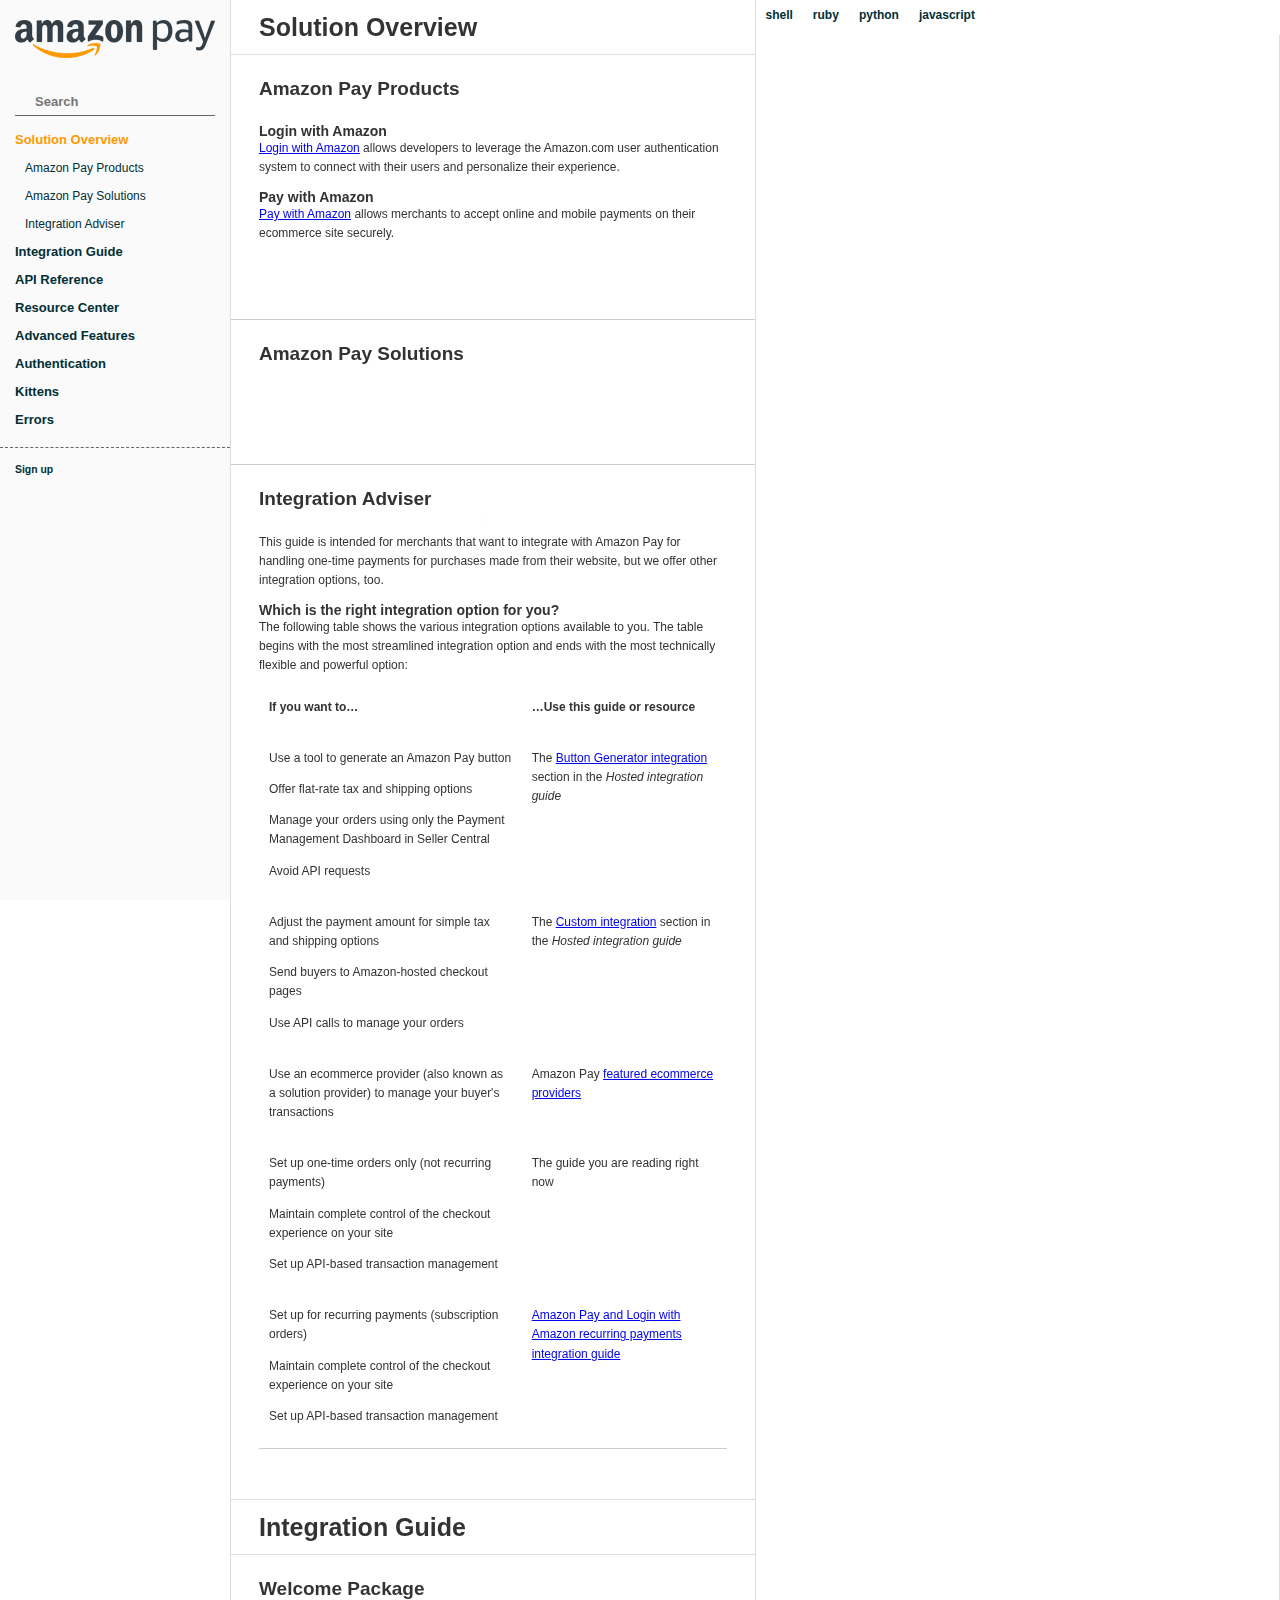
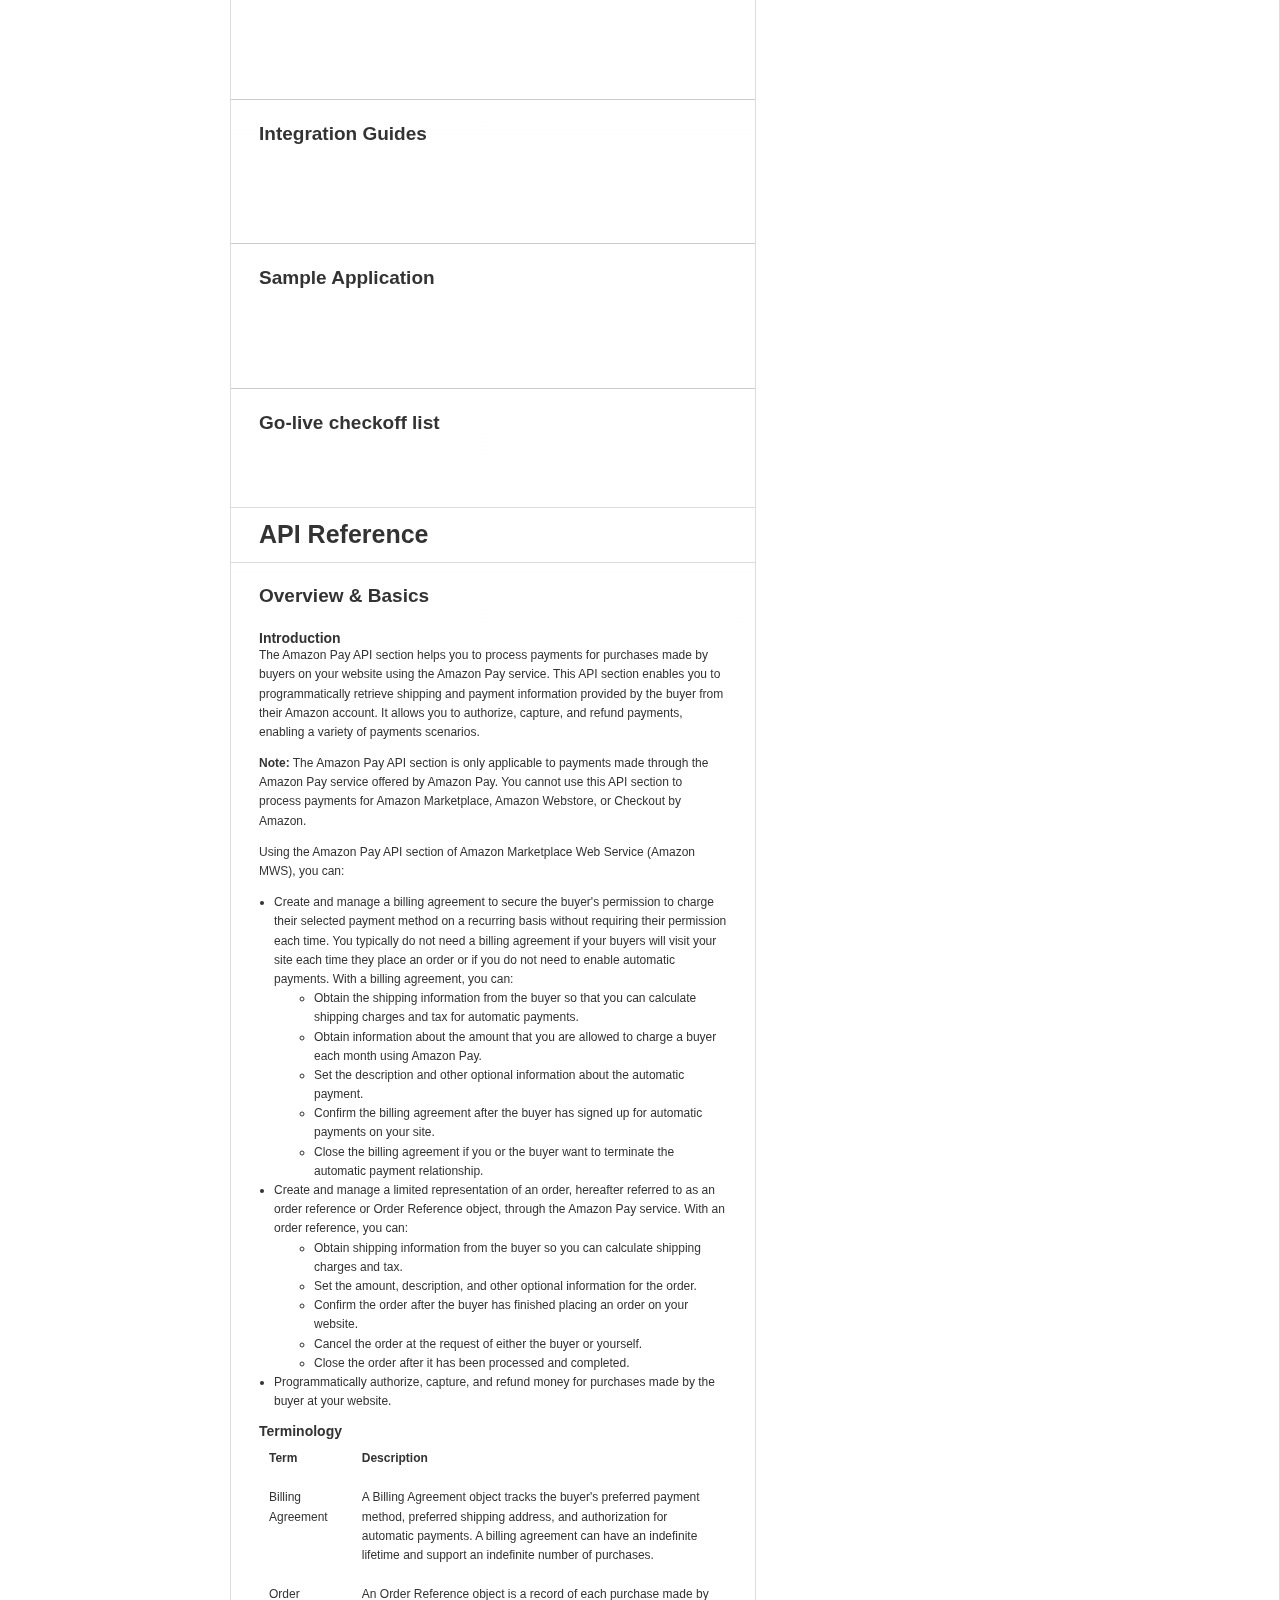
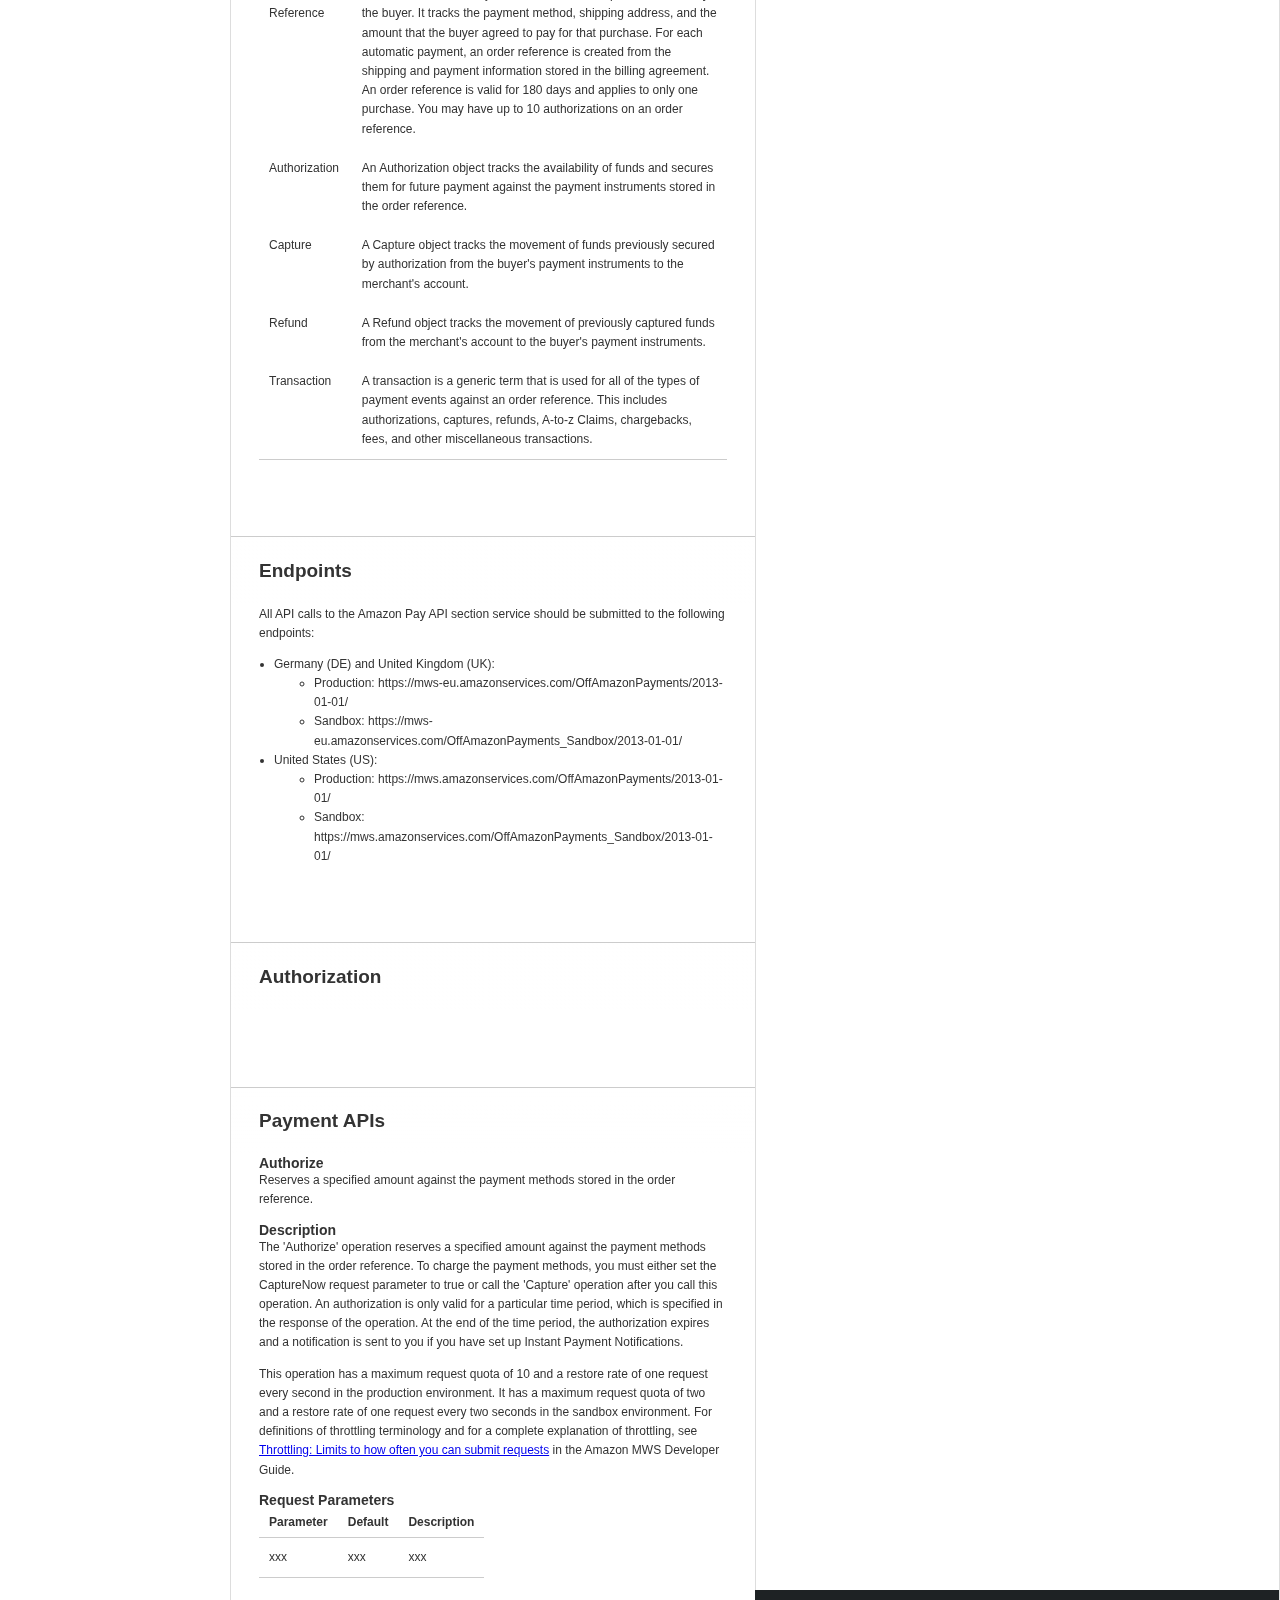
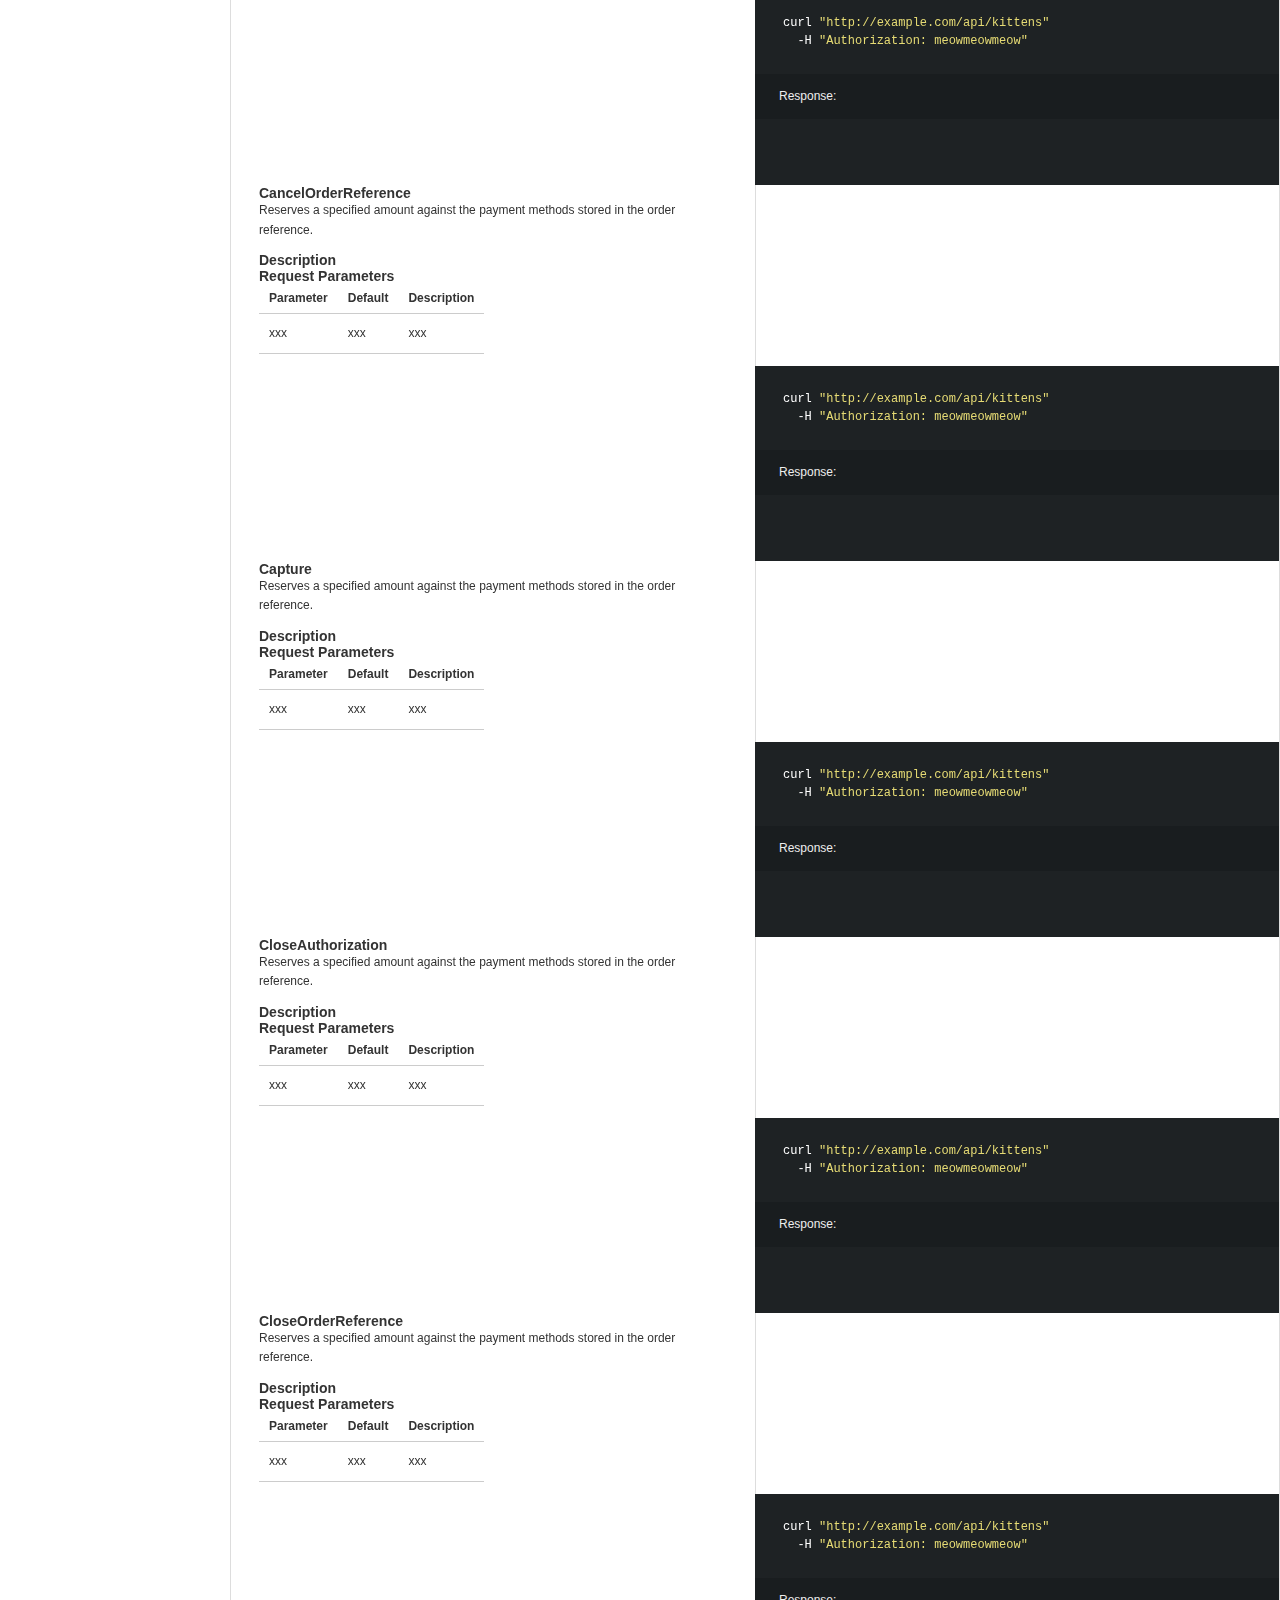
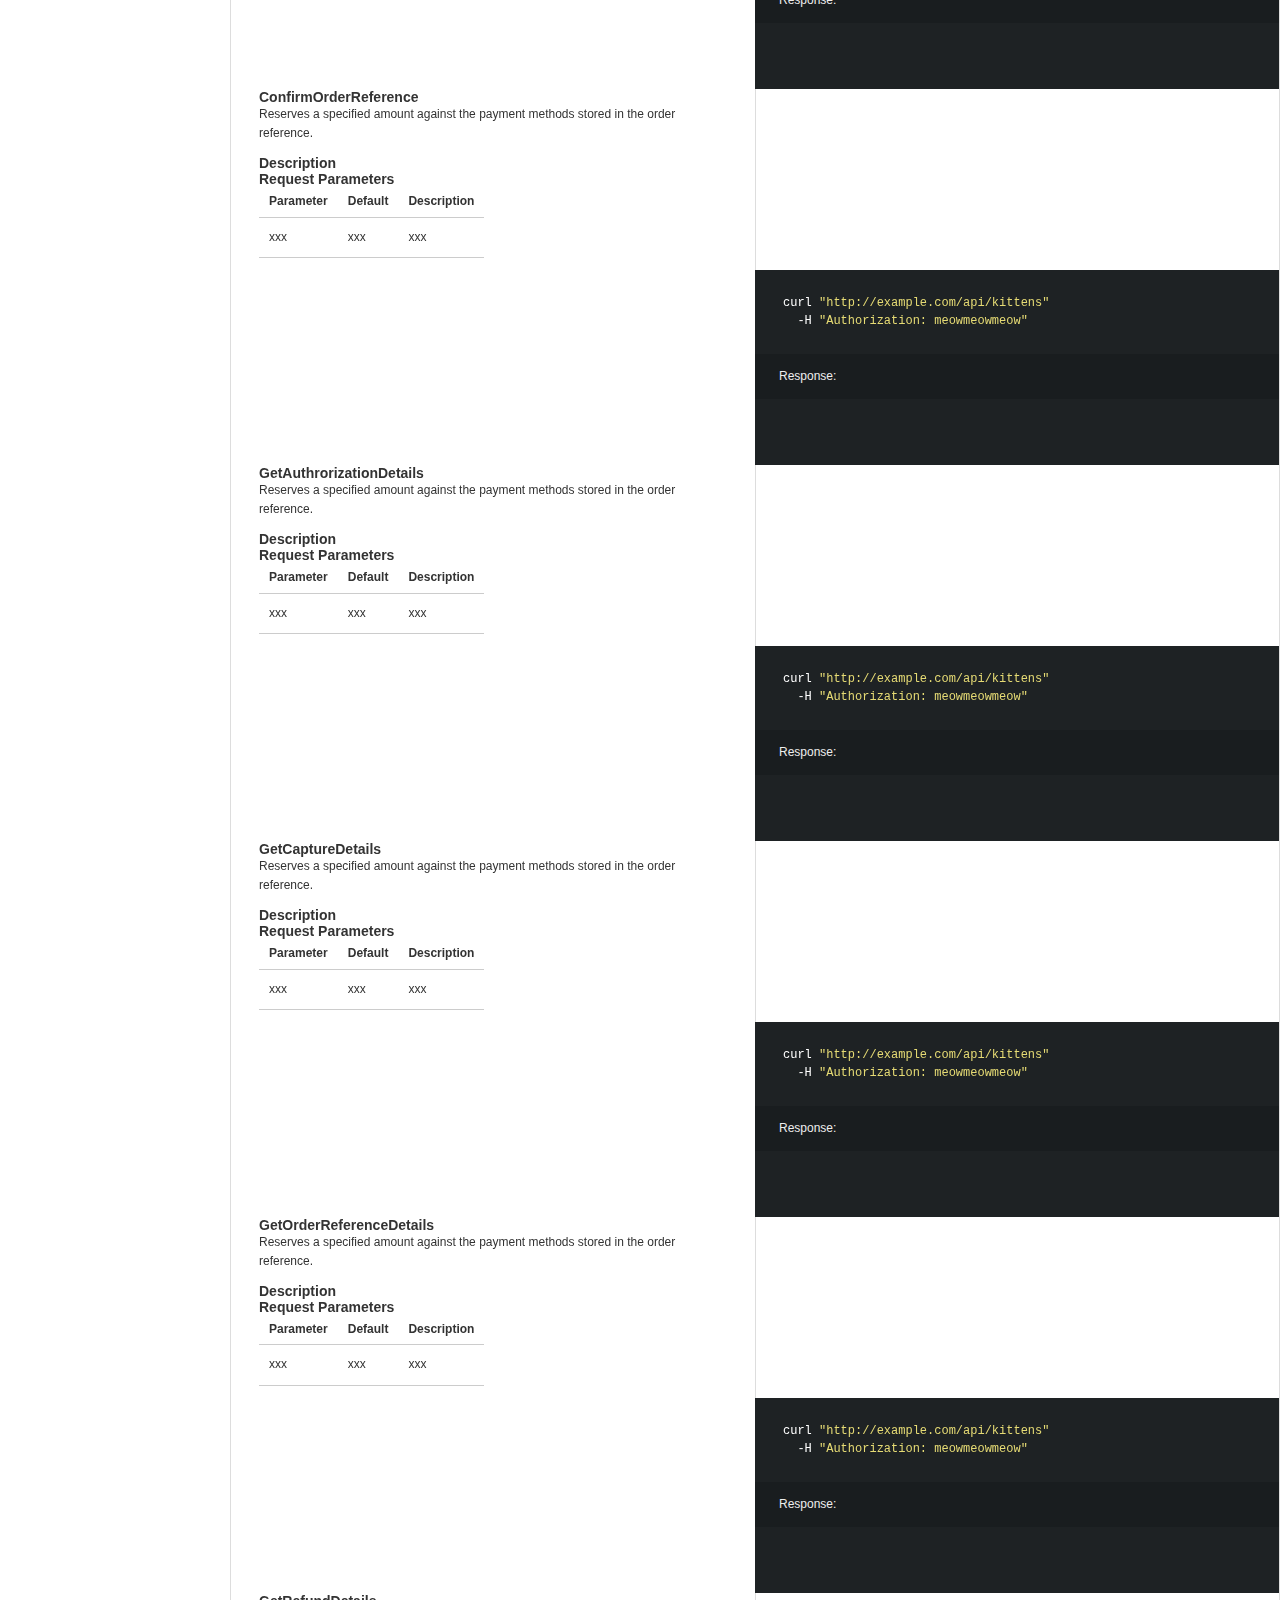
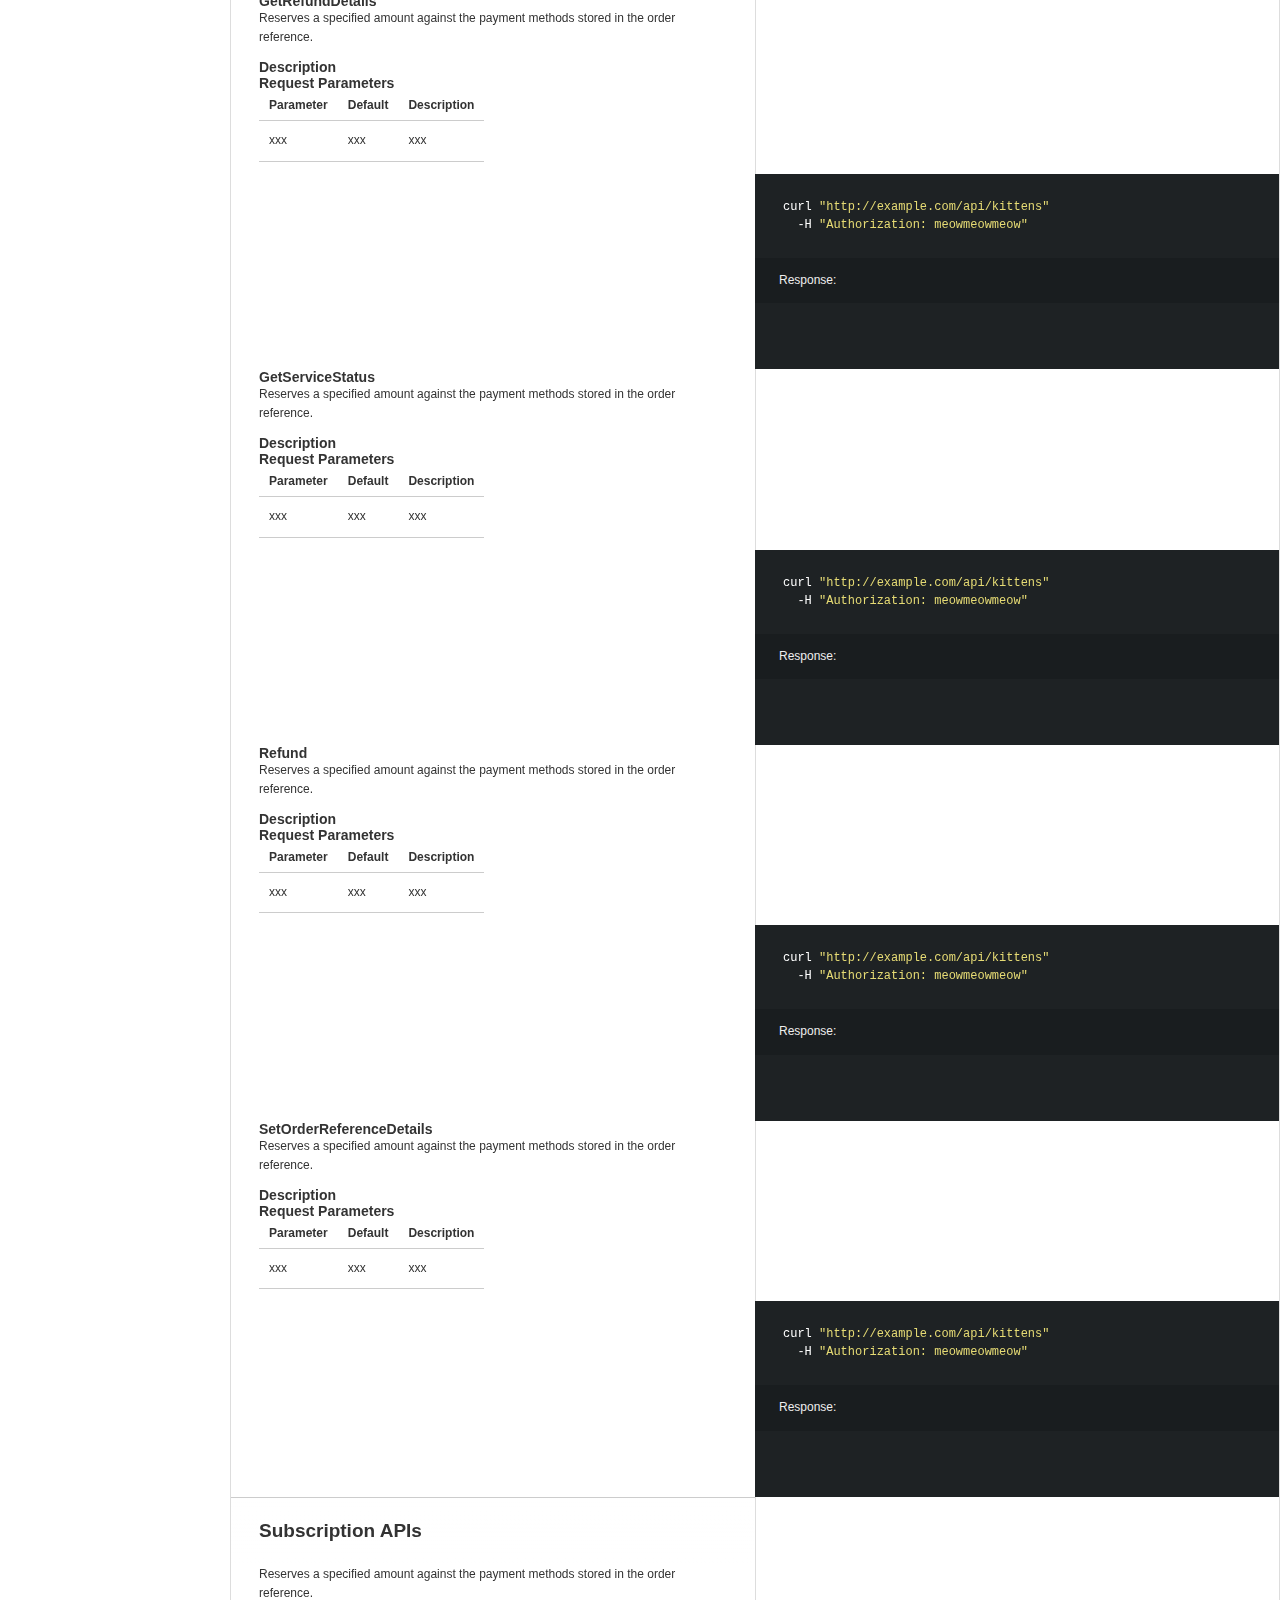
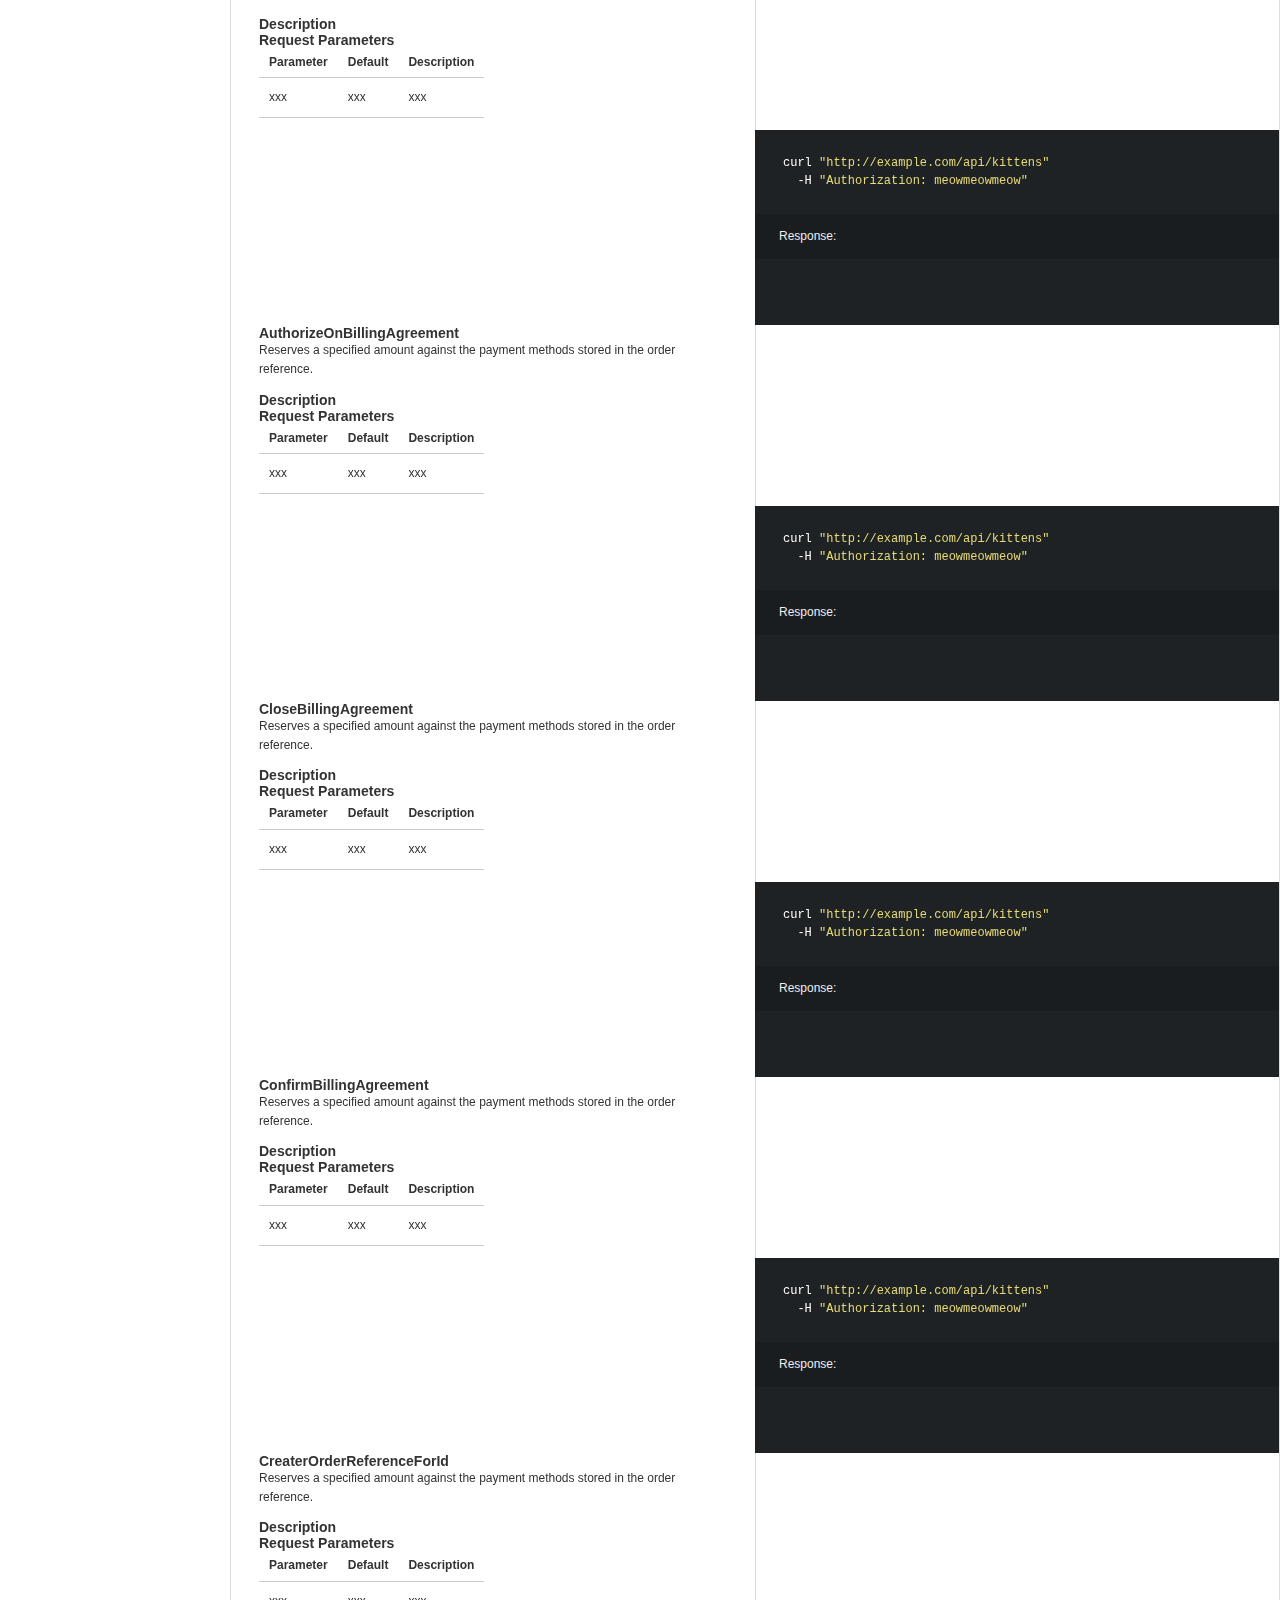
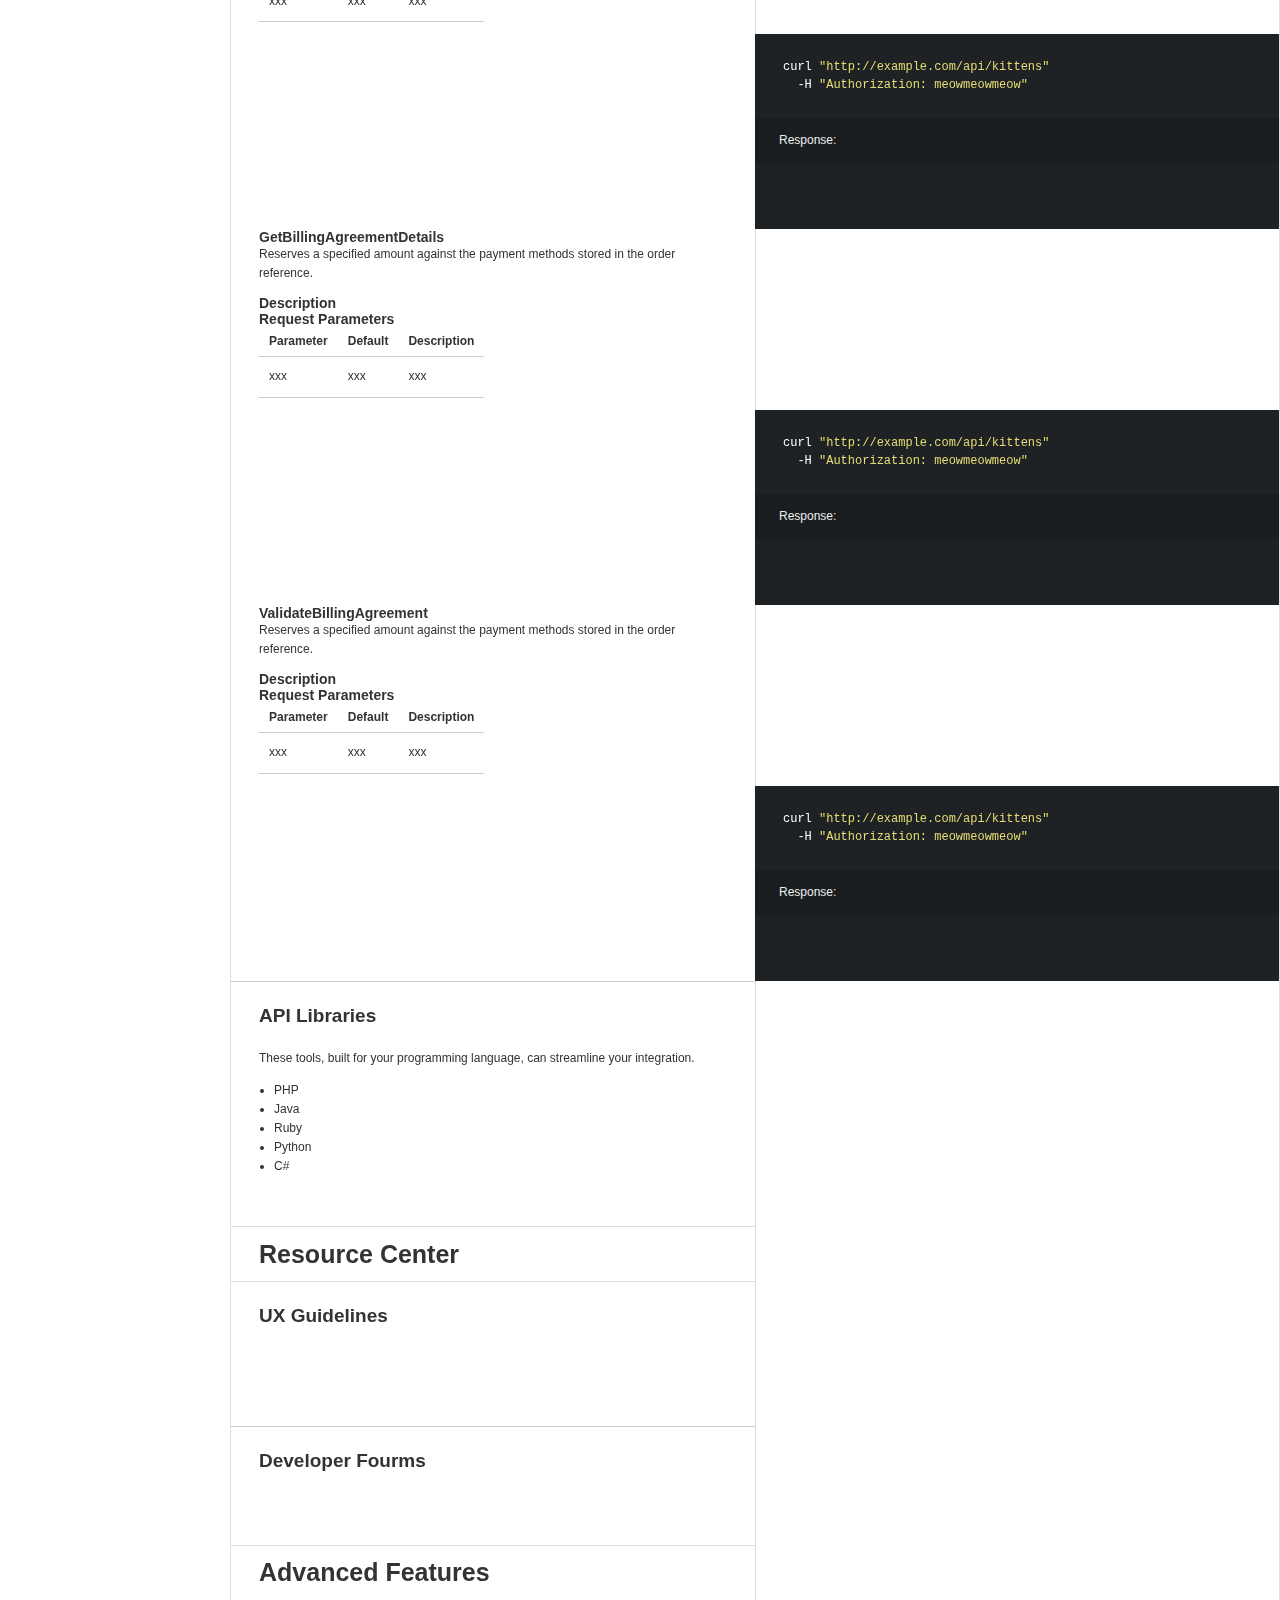
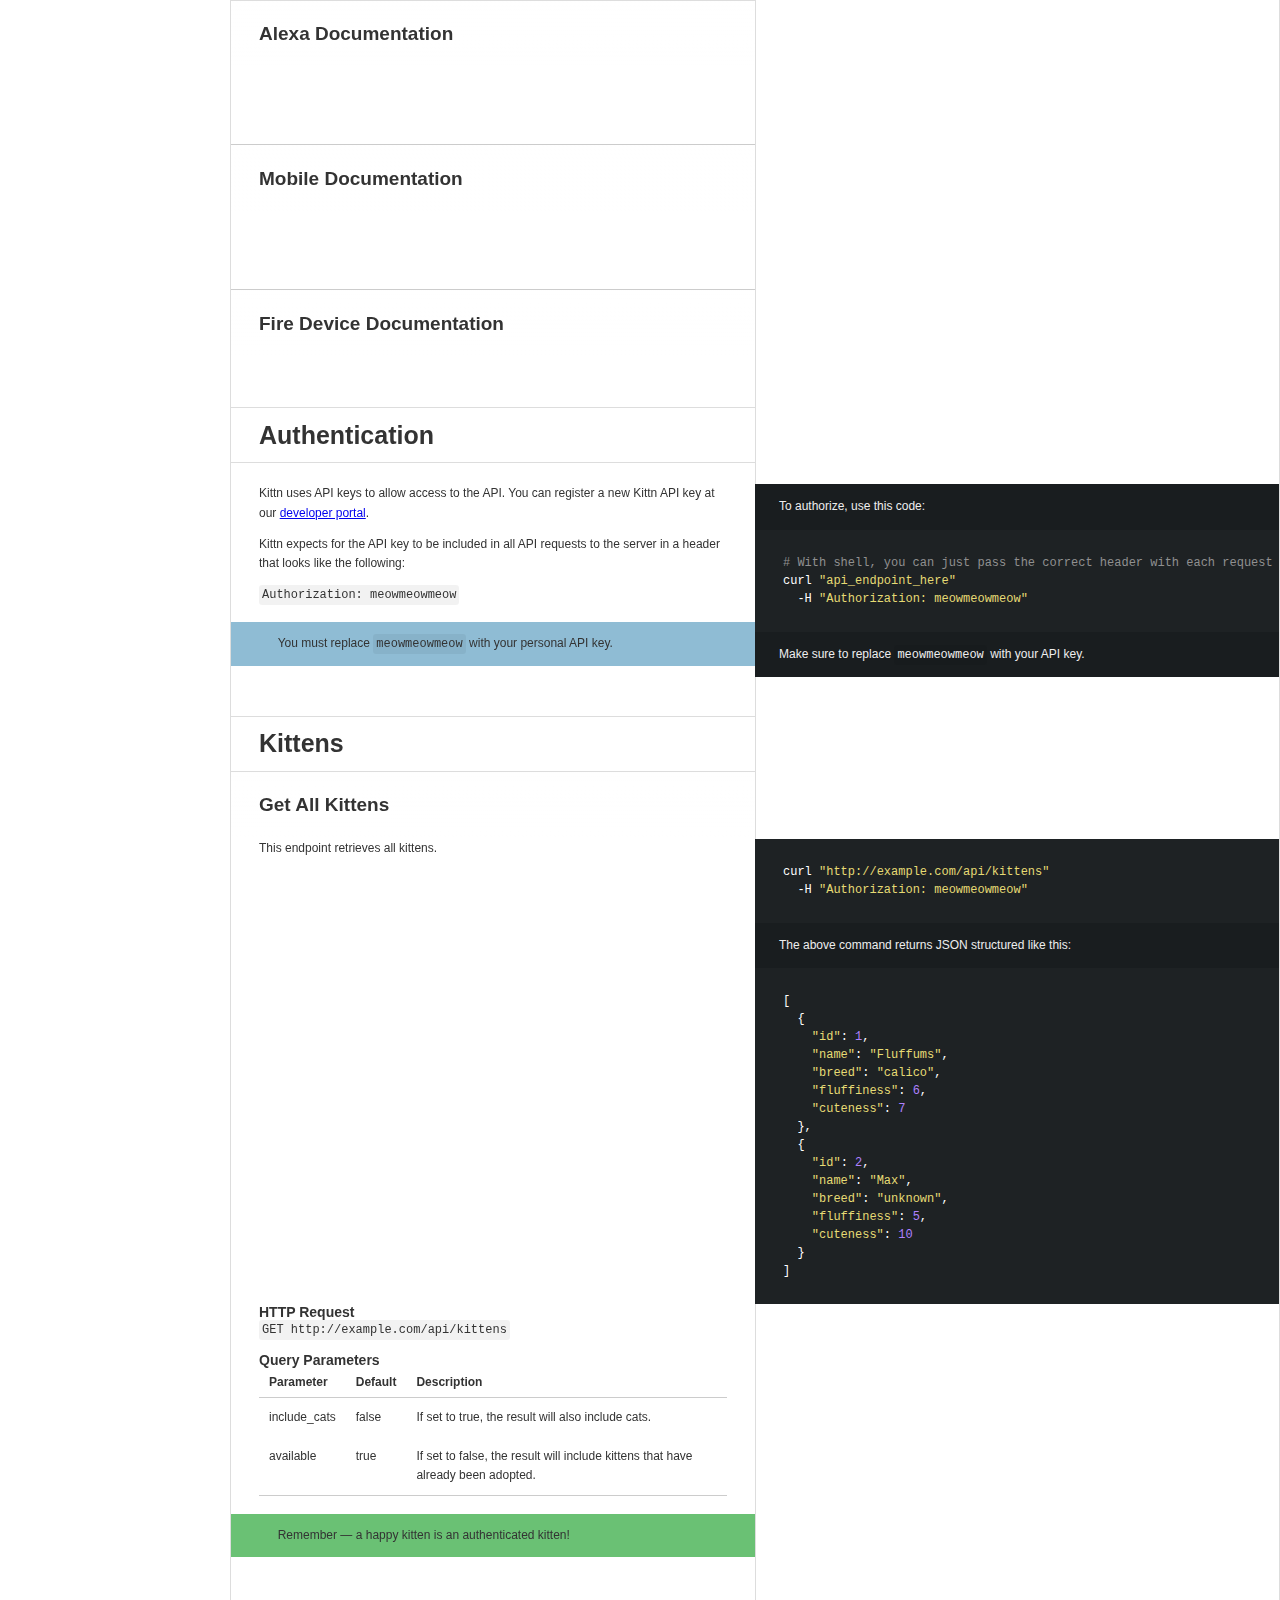
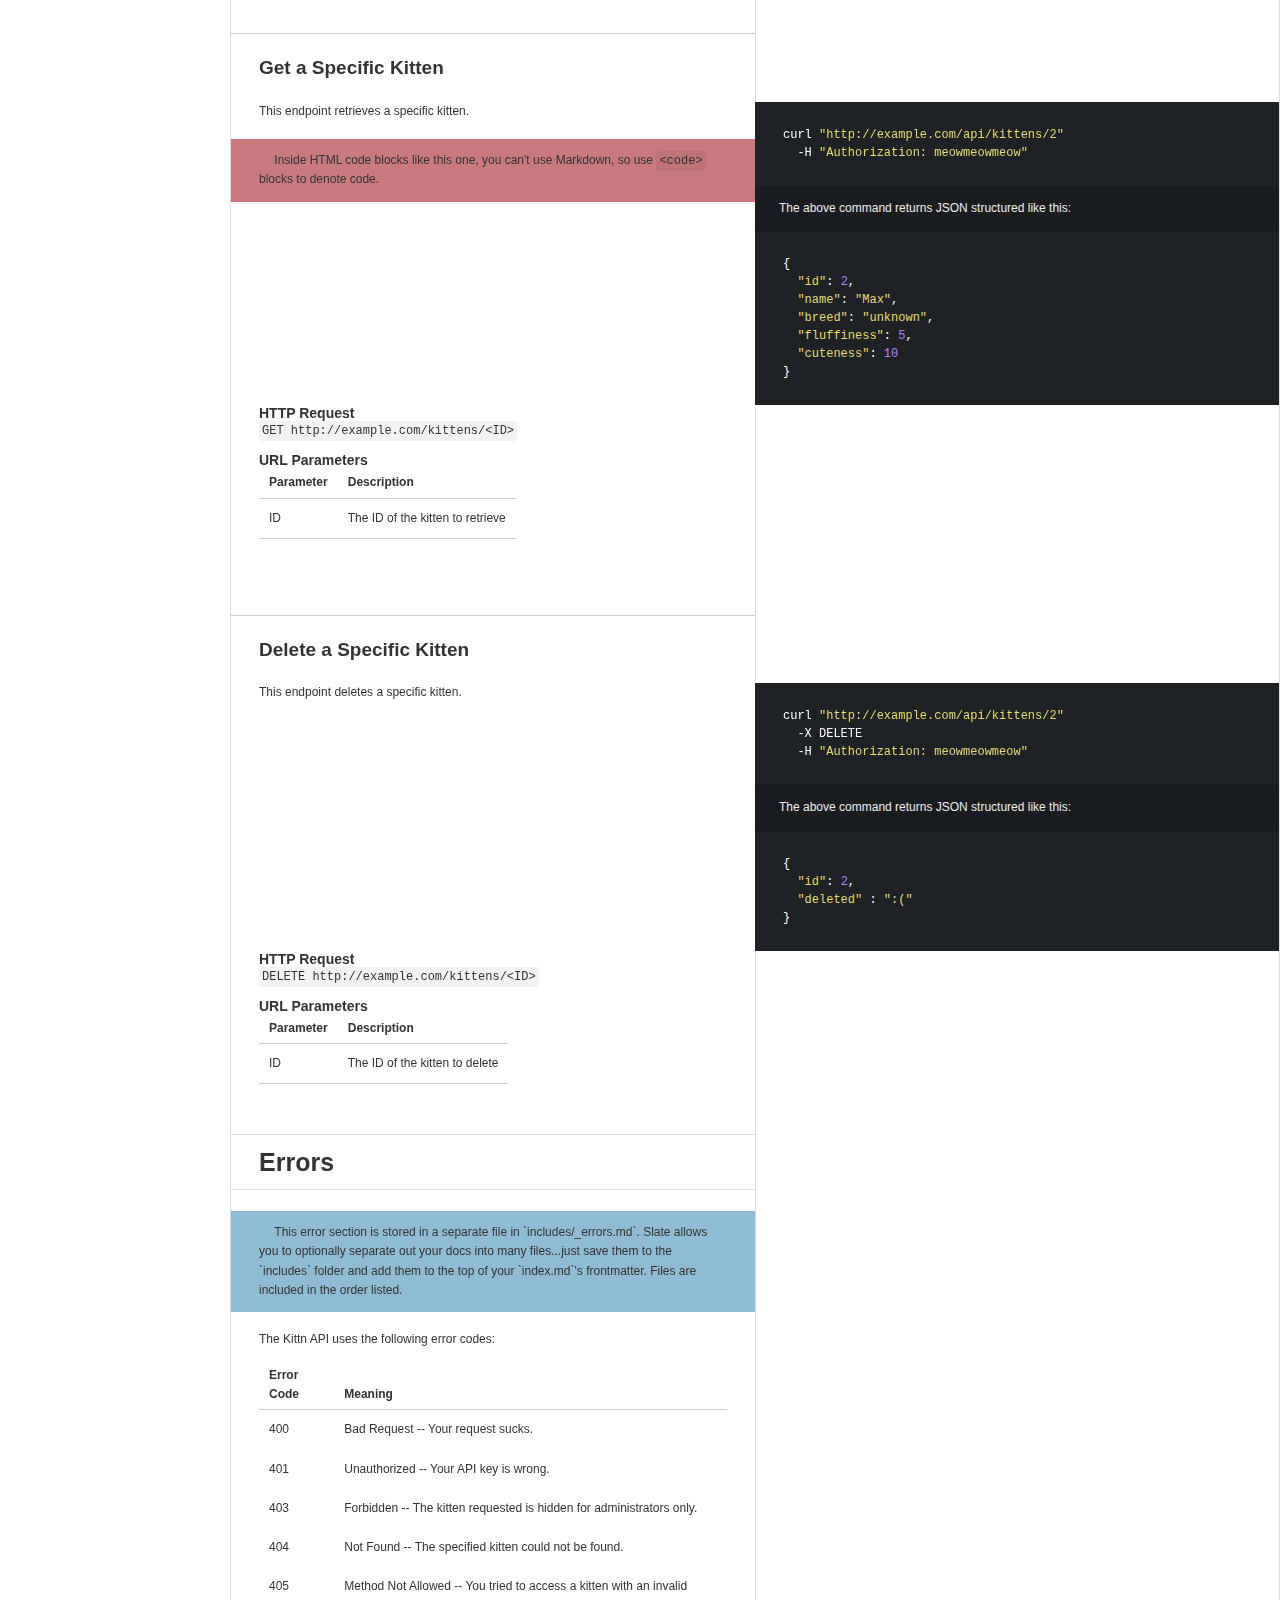
==== index.html @ f3852186 "publish: Set up" ====
<!doctype html>
<html>
  <head>
    <meta charset="utf-8">
    <meta content="IE=edge,chrome=1" http-equiv="X-UA-Compatible">
    <meta name="viewport" content="width=device-width, initial-scale=1, maximum-scale=1">
    <title>Integration Platform</title>

    <style>
      .highlight table td { padding: 5px; }
.highlight table pre { margin: 0; }
.highlight .gh {
  color: #999999;
}
.highlight .sr {
  color: #f6aa11;
}
.highlight .go {
  color: #888888;
}
.highlight .gp {
  color: #555555;
}
.highlight .gs {
}
.highlight .gu {
  color: #aaaaaa;
}
.highlight .nb {
  color: #f6aa11;
}
.highlight .cm {
  color: #75715e;
}
.highlight .cp {
  color: #75715e;
}
.highlight .c1 {
  color: #75715e;
}
.highlight .cs {
  color: #75715e;
}
.highlight .c, .highlight .cd {
  color: #75715e;
}
.highlight .err {
  color: #960050;
}
.highlight .gr {
  color: #960050;
}
.highlight .gt {
  color: #960050;
}
.highlight .gd {
  color: #49483e;
}
.highlight .gi {
  color: #49483e;
}
.highlight .ge {
  color: #49483e;
}
.highlight .kc {
  color: #66d9ef;
}
.highlight .kd {
  color: #66d9ef;
}
.highlight .kr {
  color: #66d9ef;
}
.highlight .no {
  color: #66d9ef;
}
.highlight .kt {
  color: #66d9ef;
}
.highlight .mf {
  color: #ae81ff;
}
.highlight .mh {
  color: #ae81ff;
}
.highlight .il {
  color: #ae81ff;
}
.highlight .mi {
  color: #ae81ff;
}
.highlight .mo {
  color: #ae81ff;
}
.highlight .m, .highlight .mb, .highlight .mx {
  color: #ae81ff;
}
.highlight .sc {
  color: #ae81ff;
}
.highlight .se {
  color: #ae81ff;
}
.highlight .ss {
  color: #ae81ff;
}
.highlight .sd {
  color: #e6db74;
}
.highlight .s2 {
  color: #e6db74;
}
.highlight .sb {
  color: #e6db74;
}
.highlight .sh {
  color: #e6db74;
}
.highlight .si {
  color: #e6db74;
}
.highlight .sx {
  color: #e6db74;
}
.highlight .s1 {
  color: #e6db74;
}
.highlight .s {
  color: #e6db74;
}
.highlight .na {
  color: #a6e22e;
}
.highlight .nc {
  color: #a6e22e;
}
.highlight .nd {
  color: #a6e22e;
}
.highlight .ne {
  color: #a6e22e;
}
.highlight .nf {
  color: #a6e22e;
}
.highlight .vc {
  color: #ffffff;
}
.highlight .nn {
  color: #ffffff;
}
.highlight .nl {
  color: #ffffff;
}
.highlight .ni {
  color: #ffffff;
}
.highlight .bp {
  color: #ffffff;
}
.highlight .vg {
  color: #ffffff;
}
.highlight .vi {
  color: #ffffff;
}
.highlight .nv {
  color: #ffffff;
}
.highlight .w {
  color: #ffffff;
}
.highlight {
  color: #ffffff;
}
.highlight .n, .highlight .py, .highlight .nx {
  color: #ffffff;
}
.highlight .ow {
  color: #f92672;
}
.highlight .nt {
  color: #f92672;
}
.highlight .k, .highlight .kv {
  color: #f92672;
}
.highlight .kn {
  color: #f92672;
}
.highlight .kp {
  color: #f92672;
}
.highlight .o {
  color: #f92672;
}
    </style>
    <link href="stylesheets/screen.css" rel="stylesheet" media="screen" />
    <link href="stylesheets/print.css" rel="stylesheet" media="print" />
      <script src="javascripts/all.js"></script>
  </head>

  <body class="index" data-languages="[&quot;shell&quot;,&quot;ruby&quot;,&quot;python&quot;,&quot;javascript&quot;]">
    <a href="#" id="nav-button">
      <span>
        NAV
        <img src="images/navbar.png" alt="Navbar" />
      </span>
    </a>
    <div class="toc-wrapper">
      <img src="images/amazon_logo.png" class="logo" alt="Amazon logo" />
        <div class="lang-selector">
              <a href="#" data-language-name="shell">shell</a>
              <a href="#" data-language-name="ruby">ruby</a>
              <a href="#" data-language-name="python">python</a>
              <a href="#" data-language-name="javascript">javascript</a>
        </div>
        <div class="search">
          <input type="text" class="search" id="input-search" placeholder="Search">
        </div>
        <ul class="search-results"></ul>
      <div id="toc" class="toc-list-h1">
          <li>
            <a href="#solution-overview" class="toc-h1 toc-link" data-title="Solution Overview">Solution Overview</a>
              <ul class="toc-list-h2">
                  <li>
                    <a href="#amazon-pay-products" class="toc-h2 toc-link" data-title="Amazon Pay Products">Amazon Pay Products</a>
                      <ul class="toc-list-h3">
                        <li>
                          <a href="#login-with-amazon" class="toc-h3 toc-link" data-title="Solution Overview">Login with Amazon</a>
                        </li>
                        <li>
                          <a href="#pay-with-amazon" class="toc-h3 toc-link" data-title="Solution Overview">Pay with Amazon</a>
                        </li>
                  </ul>
                  </li>
                  <li>
                    <a href="#amazon-pay-solutions" class="toc-h2 toc-link" data-title="Amazon Pay Solutions">Amazon Pay Solutions</a>
                  </li>
                  <li>
                    <a href="#integration-adviser" class="toc-h2 toc-link" data-title="Integration Adviser">Integration Adviser</a>
                  </li>
              </ul>
          </li>
          <li>
            <a href="#integration-guide" class="toc-h1 toc-link" data-title="Integration Guide">Integration Guide</a>
              <ul class="toc-list-h2">
                  <li>
                    <a href="#welcome-package" class="toc-h2 toc-link" data-title="Welcome Package">Welcome Package</a>
                  </li>
                  <li>
                    <a href="#integration-guides" class="toc-h2 toc-link" data-title="Integration Guides">Integration Guides</a>
                  </li>
                  <li>
                    <a href="#sample-application" class="toc-h2 toc-link" data-title="Sample Application">Sample Application</a>
                  </li>
                  <li>
                    <a href="#go-live-checkoff-list" class="toc-h2 toc-link" data-title="Go-live checkoff list">Go-live checkoff list</a>
                  </li>
              </ul>
          </li>
          <li>
            <a href="#api-reference" class="toc-h1 toc-link" data-title="API Reference">API Reference</a>
              <ul class="toc-list-h2">
                  <li>
                    <a href="#overview-amp-basics" class="toc-h2 toc-link" data-title="Overview &amp; Basics">Overview &amp; Basics</a>
                  </li>
                  <li>
                    <a href="#endpoints" class="toc-h2 toc-link" data-title="Endpoints">Endpoints</a>
                  </li>
                  <li>
                    <a href="#authorization" class="toc-h2 toc-link" data-title="Authorization">Authorization</a>
                  </li>
                  <li>
                    <a href="#payment-apis" class="toc-h2 toc-link" data-title="Payment APIs">Payment APIs</a>
                      <ul class="toc-list-h3">
                        <li>
                          <a href="#authorize" class="toc-h3 toc-link" data-title="API Reference">Authorize</a>
                        </li>
                        <li>
                          <a href="#cancelorderreference" class="toc-h3 toc-link" data-title="API Reference">CancelOrderReference</a>
                        </li>
                        <li>
                          <a href="#capture" class="toc-h3 toc-link" data-title="API Reference">Capture</a>
                        </li>
                        <li>
                          <a href="#closeauthorization" class="toc-h3 toc-link" data-title="API Reference">CloseAuthorization</a>
                        </li>
                        <li>
                          <a href="#closeorderreference" class="toc-h3 toc-link" data-title="API Reference">CloseOrderReference</a>
                        </li>
                        <li>
                          <a href="#confirmorderreference" class="toc-h3 toc-link" data-title="API Reference">ConfirmOrderReference</a>
                        </li>
                        <li>
                          <a href="#getauthrorizationdetails" class="toc-h3 toc-link" data-title="API Reference">GetAuthrorizationDetails</a>
                        </li>
                        <li>
                          <a href="#getcapturedetails" class="toc-h3 toc-link" data-title="API Reference">GetCaptureDetails</a>
                        </li>
                        <li>
                          <a href="#getorderreferencedetails" class="toc-h3 toc-link" data-title="API Reference">GetOrderReferenceDetails</a>
                        </li>
                        <li>
                          <a href="#getrefunddetails" class="toc-h3 toc-link" data-title="API Reference">GetRefundDetails</a>
                        </li>
                        <li>
                          <a href="#getservicestatus" class="toc-h3 toc-link" data-title="API Reference">GetServiceStatus</a>
                        </li>
                        <li>
                          <a href="#refund" class="toc-h3 toc-link" data-title="API Reference">Refund</a>
                        </li>
                        <li>
                          <a href="#setorderreferencedetails" class="toc-h3 toc-link" data-title="API Reference">SetOrderReferenceDetails</a>
                        </li>
                  </ul>
                  </li>
                  <li>
                    <a href="#subscription-apis" class="toc-h2 toc-link" data-title="Subscription APIs">Subscription APIs</a>
                      <ul class="toc-list-h3">
                        <li>
                          <a href="#authorizeonbillingagreement" class="toc-h3 toc-link" data-title="API Reference">AuthorizeOnBillingAgreement</a>
                        </li>
                        <li>
                          <a href="#closebillingagreement" class="toc-h3 toc-link" data-title="API Reference">CloseBillingAgreement</a>
                        </li>
                        <li>
                          <a href="#confirmbillingagreement" class="toc-h3 toc-link" data-title="API Reference">ConfirmBillingAgreement</a>
                        </li>
                        <li>
                          <a href="#createrorderreferenceforid" class="toc-h3 toc-link" data-title="API Reference">CreaterOrderReferenceForId</a>
                        </li>
                        <li>
                          <a href="#getbillingagreementdetails" class="toc-h3 toc-link" data-title="API Reference">GetBillingAgreementDetails</a>
                        </li>
                        <li>
                          <a href="#validatebillingagreement" class="toc-h3 toc-link" data-title="API Reference">ValidateBillingAgreement</a>
                        </li>
                  </ul>
                  </li>
                  <li>
                    <a href="#api-libraries" class="toc-h2 toc-link" data-title="API Libraries">API Libraries</a>
                  </li>
              </ul>
          </li>
          <li>
            <a href="#resource-center" class="toc-h1 toc-link" data-title="Resource Center">Resource Center</a>
              <ul class="toc-list-h2">
                  <li>
                    <a href="#ux-guidelines" class="toc-h2 toc-link" data-title="UX Guidelines">UX Guidelines</a>
                  </li>
                  <li>
                    <a href="#developer-fourms" class="toc-h2 toc-link" data-title="Developer Fourms">Developer Fourms</a>
                  </li>
              </ul>
          </li>
          <li>
            <a href="#advanced-features" class="toc-h1 toc-link" data-title="Advanced Features">Advanced Features</a>
              <ul class="toc-list-h2">
                  <li>
                    <a href="#alexa-documentation" class="toc-h2 toc-link" data-title="Alexa Documentation">Alexa Documentation</a>
                  </li>
                  <li>
                    <a href="#mobile-documentation" class="toc-h2 toc-link" data-title="Mobile Documentation">Mobile Documentation</a>
                  </li>
                  <li>
                    <a href="#fire-device-documentation" class="toc-h2 toc-link" data-title="Fire Device Documentation">Fire Device Documentation</a>
                  </li>
              </ul>
          </li>
          <li>
            <a href="#authentication" class="toc-h1 toc-link" data-title="Authentication">Authentication</a>
          </li>
          <li>
            <a href="#kittens" class="toc-h1 toc-link" data-title="Kittens">Kittens</a>
              <ul class="toc-list-h2">
                  <li>
                    <a href="#get-all-kittens" class="toc-h2 toc-link" data-title="Get All Kittens">Get All Kittens</a>
                      <ul class="toc-list-h3">
                        <li>
                          <a href="#http-request" class="toc-h3 toc-link" data-title="Kittens">HTTP Request</a>
                        </li>
                        <li>
                          <a href="#query-parameters" class="toc-h3 toc-link" data-title="Kittens">Query Parameters</a>
                        </li>
                  </ul>
                  </li>
                  <li>
                    <a href="#get-a-specific-kitten" class="toc-h2 toc-link" data-title="Get a Specific Kitten">Get a Specific Kitten</a>
                      <ul class="toc-list-h3">
                        <li>
                          <a href="#http-request-2" class="toc-h3 toc-link" data-title="Kittens">HTTP Request</a>
                        </li>
                        <li>
                          <a href="#url-parameters" class="toc-h3 toc-link" data-title="Kittens">URL Parameters</a>
                        </li>
                  </ul>
                  </li>
                  <li>
                    <a href="#delete-a-specific-kitten" class="toc-h2 toc-link" data-title="Delete a Specific Kitten">Delete a Specific Kitten</a>
                      <ul class="toc-list-h3">
                        <li>
                          <a href="#http-request-3" class="toc-h3 toc-link" data-title="Kittens">HTTP Request</a>
                        </li>
                        <li>
                          <a href="#url-parameters-2" class="toc-h3 toc-link" data-title="Kittens">URL Parameters</a>
                        </li>
                  </ul>
                  </li>
              </ul>
          </li>
          <li>
            <a href="#errors" class="toc-h1 toc-link" data-title="Errors">Errors</a>
          </li>
      </div>
        <ul class="toc-footer">
            <li><a href='#'>Sign up</a></li>
        </ul>
    </div>
    <div class="page-wrapper">
      <div class="dark-box"></div>
      <div class="content">
        <h1 id='solution-overview'>Solution Overview</h1><h2 id='amazon-pay-products'>Amazon Pay Products</h2><h3 id='login-with-amazon'>Login with Amazon</h3>
<p><a href="https://login.amazon.com/" target="_blank">Login with Amazon</a> allows developers to leverage the Amazon.com user authentication system to connect with their users and personalize their experience.</p>
<h3 id='pay-with-amazon'>Pay with Amazon</h3>
<p><a href="https://pay.amazon.com" target="_blank">Pay with Amazon</a> allows merchants to accept online and mobile payments on their ecommerce site securely.</p>
<h2 id='amazon-pay-solutions'>Amazon Pay Solutions</h2><h2 id='integration-adviser'>Integration Adviser</h2>
<p>This guide is intended for merchants that want to integrate with Amazon Pay for handling one-time payments for purchases made from their website, but we offer other integration options, too.</p>
<h4 id='which-is-the-right-integration-option-for-you'>Which is the right integration option for you?</h4>
<p>The following table shows the various integration options available to you. The table begins with the most streamlined integration option and ends with the most technically flexible and powerful option:</p>

<table>
    <tr>
        <td><p><strong>If you want to…</strong></p></td>
        <td><p><strong>…Use this guide or resource</strong></p></td>
    </tr>
    <tr>
        <td >
            <p>Use a tool to generate an Amazon Pay button</p>
            <p>Offer flat-rate tax and shipping options</p>
            <p>Manage your orders using only the Payment Management Dashboard in Seller Central</p>
            <p>Avoid API requests</p>
        </td>
        <td>
            <p>The <a href="/us/documentation/express/201747030" target="_blank">Button Generator integration</a> section in the <em>Hosted integration guide</em></p>
        </td>
    </tr>
    <tr>
        <td>
            <p>Adjust the payment amount for simple tax and shipping options</p>
            <p>Send buyers to Amazon-hosted checkout pages</p>
            <p>Use API calls to manage your orders</p>
        </td>
        <td>
            <p>The <a href="/us/documentation/express/201737510" target="_blank">Custom integration</a> section in the <em>Hosted integration guide</em>
            </p>
        </td>
    </tr>
    <tr>
        <td>
            <p>Use an ecommerce provider (also known as a solution provider) to manage your buyer's transactions</p>
        </td>
        <td><p>Amazon Pay <a href="/us/solutionproviders" target="_blank">featured ecommerce providers</a></p></td>
    </tr>
    <tr>
        <td>
            <p>Set up one-time orders only (not recurring payments)</p>
            <p>Maintain complete control of the checkout experience on your site</p>
            <p>Set up API-based transaction management</p>
        </td>
        <td><p>The guide you are reading right now</p></td>
    </tr>
    <tr>
        <td>
            <p>Set up for recurring payments (subscription orders)</p>
            <p>Maintain complete control of the checkout experience on your site</p>
            <p>Set up API-based transaction management</p>
        </td>
        <td><p><a href="/us/documentation/automatic/201752090" target="_blank">Amazon Pay and Login with Amazon recurring payments integration guide</a></p></td>
    </tr>
</table>
<h1 id='integration-guide'>Integration Guide</h1><h2 id='welcome-package'>Welcome Package</h2><h2 id='integration-guides'>Integration Guides</h2><h2 id='sample-application'>Sample Application</h2><h2 id='go-live-checkoff-list'>Go-live checkoff list</h2><h1 id='api-reference'>API Reference</h1><h2 id='overview-amp-basics'>Overview &amp; Basics</h2><h4 id='introduction'>Introduction</h4>
<p>The Amazon Pay API section helps you to process payments for purchases made by buyers on your website using the Amazon Pay service. This API section enables you to programmatically retrieve shipping and payment information provided by the buyer from their Amazon account. It allows you to authorize, capture, and refund payments, enabling a variety of payments scenarios.</p>

<p><strong>Note:</strong> The Amazon Pay API section is only applicable to payments made through the Amazon Pay service offered by Amazon Pay. You cannot use this API section to process payments for Amazon Marketplace, Amazon Webstore, or Checkout by Amazon.</p>

<p>Using the Amazon Pay API section of Amazon Marketplace Web Service (Amazon MWS), you can:</p>

<ul>
    <li>Create and manage a billing agreement to secure the buyer's permission to charge their selected payment method on a recurring basis without requiring their permission each time. You typically do not need a billing agreement if your buyers will visit your site each time they place an order or if you do not need to enable automatic payments. With a billing agreement, you can:</li>

    <ul>
        <li>Obtain the shipping information from the buyer so that you can calculate shipping charges and tax for automatic payments.</li>
        <li>Obtain information about the amount that you are allowed to charge a buyer each month using Amazon Pay.</li>
        <li>Set the description and other optional information about the automatic payment.</li>
        <li>Confirm the billing agreement after the buyer has signed up for automatic payments on your site.</li>
        <li>Close the billing agreement if you or the buyer want to terminate the automatic payment relationship.</li>
    </ul>
    <li>Create and manage a limited representation of an order, hereafter referred to as an order reference or Order Reference object, through the Amazon Pay service. With an order reference, you can:</li>

    <ul>
        <li>Obtain shipping information from the buyer so you can calculate shipping charges and tax.</li>
        <li>Set the amount, description, and other optional information for the order.</li>
        <li>Confirm the order after the buyer has finished placing an order on your website.</li>
        <li>Cancel the order at the request of either the buyer or yourself.</li>
        <li>Close the order after it has been processed and completed.</li>
    </ul>

    <li>Programmatically authorize, capture, and refund money for purchases made by the buyer at your website.</li>
</ul>
<h4 id='terminology'>Terminology</h4>
<table cellspacing="0" cellpadding="0">
    <tr>
        <td><strong>Term</strong></td>
        <td><strong>Description</strong></td>
    </tr>
    <tr>
        <td>Billing Agreement</td>
        <td>A Billing Agreement object tracks the buyer's preferred payment method, preferred shipping address, and authorization for automatic payments. A billing agreement can have an indefinite lifetime and support an indefinite number of purchases.</td>
    </tr>
    <tr>
        <td>Order Reference</td>
        <td>An Order Reference object is a record of each purchase made by the buyer. It tracks the payment method, shipping address, and the amount that the buyer agreed to pay for that purchase. For each automatic payment, an order reference is created from the shipping and payment information stored in the billing agreement. An order reference is valid for 180 days and applies to only one purchase. You may have up to 10 authorizations on an order reference.</td>
    </tr>
    <tr>
        <td>Authorization</td>
        <td>An Authorization object tracks the availability of funds and secures them for future payment against the payment instruments stored in the order reference.</td>
    </tr>
    <tr>
        <td>Capture</td>
        <td>A Capture object tracks the movement of funds previously secured by authorization from the buyer's payment instruments to the merchant's account.</td>
    </tr>
    <tr>
        <td>Refund</td>
        <td>A Refund object tracks the movement of previously captured funds from the merchant's account to the buyer's payment instruments.</td>
    </tr>
    <tr>
        <td>Transaction</td>
        <td>A transaction is a generic term that is used for all of the types of payment events against an order reference. This includes authorizations, captures, refunds, A-to-z Claims, chargebacks, fees, and other miscellaneous transactions.</td>
    </tr>
</table>
<h2 id='endpoints'>Endpoints</h2>
<p>All API calls to the Amazon Pay API section service should be submitted to the following endpoints:</p>

<ul>
    <li>Germany (DE) and United Kingdom (UK):</li>
    <ul>
        <li>Production: https://mws-eu.amazonservices.com/OffAmazonPayments/2013-01-01/</li>
        <li>Sandbox: https://mws-eu.amazonservices.com/OffAmazonPayments_Sandbox/2013-01-01/</li>
    </ul>
    <li>United States (US):</li>
    <ul>
        <li>Production: https://mws.amazonservices.com/OffAmazonPayments/2013-01-01/</li>
        <li>Sandbox: https://mws.amazonservices.com/OffAmazonPayments_Sandbox/2013-01-01/</li>
    </ul>
</ul>
<h2 id='authorization'>Authorization</h2><h2 id='payment-apis'>Payment APIs</h2><h3 id='authorize'>Authorize</h3>
<p>Reserves a specified amount against the payment methods stored in the order reference.</p>
<h4 id='description'>Description</h4>
<p>The &#39;Authorize&#39; operation reserves a specified amount against the payment methods stored in the order reference. To charge the payment methods, you must either set the CaptureNow request parameter to true or call the &#39;Capture&#39; operation after you call this operation. An authorization is only valid for a particular time period, which is specified in the response of the operation. At the end of the time period, the authorization expires and a notification is sent to you if you have set up Instant Payment Notifications.</p>

<p>This operation has a maximum request quota of 10 and a restore rate of one request every second in the production environment. It has a maximum request quota of two and a restore rate of one request every two seconds in the sandbox environment. For definitions of throttling terminology and for a complete explanation of throttling, see <a href="http://docs.developer.amazonservices.com/en_US/dev_guide/DG_Throttling.html" target="_blank">Throttling: Limits to how often you can submit requests</a> in the Amazon MWS Developer Guide.</p>
<h4 id='request-parameters'>Request Parameters</h4>
<table><thead>
<tr>
<th>Parameter</th>
<th>Default</th>
<th>Description</th>
</tr>
</thead><tbody>
<tr>
<td>xxx</td>
<td>xxx</td>
<td>xxx</td>
</tr>
</tbody></table>
<pre class="highlight ruby tab-ruby"><code>
</code></pre><pre class="highlight python tab-python"><code>
</code></pre><pre class="highlight shell tab-shell"><code>curl <span class="s2">"http://example.com/api/kittens"</span>
  -H <span class="s2">"Authorization: meowmeowmeow"</span>
</code></pre><pre class="highlight javascript tab-javascript"><code>
</code></pre>
<blockquote>
<p>Response:</p>
</blockquote>
<pre class="highlight xml tab-xml"><code>
</code></pre><h3 id='cancelorderreference'>CancelOrderReference</h3>
<p>Reserves a specified amount against the payment methods stored in the order reference.</p>
<h4 id='description-2'>Description</h4><h4 id='request-parameters-2'>Request Parameters</h4>
<table><thead>
<tr>
<th>Parameter</th>
<th>Default</th>
<th>Description</th>
</tr>
</thead><tbody>
<tr>
<td>xxx</td>
<td>xxx</td>
<td>xxx</td>
</tr>
</tbody></table>
<pre class="highlight ruby tab-ruby"><code>
</code></pre><pre class="highlight python tab-python"><code>
</code></pre><pre class="highlight shell tab-shell"><code>curl <span class="s2">"http://example.com/api/kittens"</span>
  -H <span class="s2">"Authorization: meowmeowmeow"</span>
</code></pre><pre class="highlight javascript tab-javascript"><code>
</code></pre>
<blockquote>
<p>Response:</p>
</blockquote>
<pre class="highlight xml tab-xml"><code>
</code></pre><h3 id='capture'>Capture</h3>
<p>Reserves a specified amount against the payment methods stored in the order reference.</p>
<h4 id='description-3'>Description</h4><h4 id='request-parameters-3'>Request Parameters</h4>
<table><thead>
<tr>
<th>Parameter</th>
<th>Default</th>
<th>Description</th>
</tr>
</thead><tbody>
<tr>
<td>xxx</td>
<td>xxx</td>
<td>xxx</td>
</tr>
</tbody></table>
<pre class="highlight ruby tab-ruby"><code>
</code></pre><pre class="highlight python tab-python"><code>
</code></pre><pre class="highlight shell tab-shell"><code>curl <span class="s2">"http://example.com/api/kittens"</span>
  -H <span class="s2">"Authorization: meowmeowmeow"</span>
</code></pre><pre class="highlight javascript tab-javascript"><code>
</code></pre>
<blockquote>
<p>Response:</p>
</blockquote>
<pre class="highlight xml tab-xml"><code>
</code></pre><h3 id='closeauthorization'>CloseAuthorization</h3>
<p>Reserves a specified amount against the payment methods stored in the order reference.</p>
<h4 id='description-4'>Description</h4><h4 id='request-parameters-4'>Request Parameters</h4>
<table><thead>
<tr>
<th>Parameter</th>
<th>Default</th>
<th>Description</th>
</tr>
</thead><tbody>
<tr>
<td>xxx</td>
<td>xxx</td>
<td>xxx</td>
</tr>
</tbody></table>
<pre class="highlight ruby tab-ruby"><code>
</code></pre><pre class="highlight python tab-python"><code>
</code></pre><pre class="highlight shell tab-shell"><code>curl <span class="s2">"http://example.com/api/kittens"</span>
  -H <span class="s2">"Authorization: meowmeowmeow"</span>
</code></pre><pre class="highlight javascript tab-javascript"><code>
</code></pre>
<blockquote>
<p>Response:</p>
</blockquote>
<pre class="highlight xml tab-xml"><code>
</code></pre><h3 id='closeorderreference'>CloseOrderReference</h3>
<p>Reserves a specified amount against the payment methods stored in the order reference.</p>
<h4 id='description-5'>Description</h4><h4 id='request-parameters-5'>Request Parameters</h4>
<table><thead>
<tr>
<th>Parameter</th>
<th>Default</th>
<th>Description</th>
</tr>
</thead><tbody>
<tr>
<td>xxx</td>
<td>xxx</td>
<td>xxx</td>
</tr>
</tbody></table>
<pre class="highlight ruby tab-ruby"><code>
</code></pre><pre class="highlight python tab-python"><code>
</code></pre><pre class="highlight shell tab-shell"><code>curl <span class="s2">"http://example.com/api/kittens"</span>
  -H <span class="s2">"Authorization: meowmeowmeow"</span>
</code></pre><pre class="highlight javascript tab-javascript"><code>
</code></pre>
<blockquote>
<p>Response:</p>
</blockquote>
<pre class="highlight xml tab-xml"><code>
</code></pre><h3 id='confirmorderreference'>ConfirmOrderReference</h3>
<p>Reserves a specified amount against the payment methods stored in the order reference.</p>
<h4 id='description-6'>Description</h4><h4 id='request-parameters-6'>Request Parameters</h4>
<table><thead>
<tr>
<th>Parameter</th>
<th>Default</th>
<th>Description</th>
</tr>
</thead><tbody>
<tr>
<td>xxx</td>
<td>xxx</td>
<td>xxx</td>
</tr>
</tbody></table>
<pre class="highlight ruby tab-ruby"><code>
</code></pre><pre class="highlight python tab-python"><code>
</code></pre><pre class="highlight shell tab-shell"><code>curl <span class="s2">"http://example.com/api/kittens"</span>
  -H <span class="s2">"Authorization: meowmeowmeow"</span>
</code></pre><pre class="highlight javascript tab-javascript"><code>
</code></pre>
<blockquote>
<p>Response:</p>
</blockquote>
<pre class="highlight xml tab-xml"><code>
</code></pre><h3 id='getauthrorizationdetails'>GetAuthrorizationDetails</h3>
<p>Reserves a specified amount against the payment methods stored in the order reference.</p>
<h4 id='description-7'>Description</h4><h4 id='request-parameters-7'>Request Parameters</h4>
<table><thead>
<tr>
<th>Parameter</th>
<th>Default</th>
<th>Description</th>
</tr>
</thead><tbody>
<tr>
<td>xxx</td>
<td>xxx</td>
<td>xxx</td>
</tr>
</tbody></table>
<pre class="highlight ruby tab-ruby"><code>
</code></pre><pre class="highlight python tab-python"><code>
</code></pre><pre class="highlight shell tab-shell"><code>curl <span class="s2">"http://example.com/api/kittens"</span>
  -H <span class="s2">"Authorization: meowmeowmeow"</span>
</code></pre><pre class="highlight javascript tab-javascript"><code>
</code></pre>
<blockquote>
<p>Response:</p>
</blockquote>
<pre class="highlight xml tab-xml"><code>
</code></pre><h3 id='getcapturedetails'>GetCaptureDetails</h3>
<p>Reserves a specified amount against the payment methods stored in the order reference.</p>
<h4 id='description-8'>Description</h4><h4 id='request-parameters-8'>Request Parameters</h4>
<table><thead>
<tr>
<th>Parameter</th>
<th>Default</th>
<th>Description</th>
</tr>
</thead><tbody>
<tr>
<td>xxx</td>
<td>xxx</td>
<td>xxx</td>
</tr>
</tbody></table>
<pre class="highlight ruby tab-ruby"><code>
</code></pre><pre class="highlight python tab-python"><code>
</code></pre><pre class="highlight shell tab-shell"><code>curl <span class="s2">"http://example.com/api/kittens"</span>
  -H <span class="s2">"Authorization: meowmeowmeow"</span>
</code></pre><pre class="highlight javascript tab-javascript"><code>
</code></pre>
<blockquote>
<p>Response:</p>
</blockquote>
<pre class="highlight xml tab-xml"><code>
</code></pre><h3 id='getorderreferencedetails'>GetOrderReferenceDetails</h3>
<p>Reserves a specified amount against the payment methods stored in the order reference.</p>
<h4 id='description-9'>Description</h4><h4 id='request-parameters-9'>Request Parameters</h4>
<table><thead>
<tr>
<th>Parameter</th>
<th>Default</th>
<th>Description</th>
</tr>
</thead><tbody>
<tr>
<td>xxx</td>
<td>xxx</td>
<td>xxx</td>
</tr>
</tbody></table>
<pre class="highlight ruby tab-ruby"><code>
</code></pre><pre class="highlight python tab-python"><code>
</code></pre><pre class="highlight shell tab-shell"><code>curl <span class="s2">"http://example.com/api/kittens"</span>
  -H <span class="s2">"Authorization: meowmeowmeow"</span>
</code></pre><pre class="highlight javascript tab-javascript"><code>
</code></pre>
<blockquote>
<p>Response:</p>
</blockquote>
<pre class="highlight xml tab-xml"><code>
</code></pre><h3 id='getrefunddetails'>GetRefundDetails</h3>
<p>Reserves a specified amount against the payment methods stored in the order reference.</p>
<h4 id='description-10'>Description</h4><h4 id='request-parameters-10'>Request Parameters</h4>
<table><thead>
<tr>
<th>Parameter</th>
<th>Default</th>
<th>Description</th>
</tr>
</thead><tbody>
<tr>
<td>xxx</td>
<td>xxx</td>
<td>xxx</td>
</tr>
</tbody></table>
<pre class="highlight ruby tab-ruby"><code>
</code></pre><pre class="highlight python tab-python"><code>
</code></pre><pre class="highlight shell tab-shell"><code>curl <span class="s2">"http://example.com/api/kittens"</span>
  -H <span class="s2">"Authorization: meowmeowmeow"</span>
</code></pre><pre class="highlight javascript tab-javascript"><code>
</code></pre>
<blockquote>
<p>Response:</p>
</blockquote>
<pre class="highlight xml tab-xml"><code>
</code></pre><h3 id='getservicestatus'>GetServiceStatus</h3>
<p>Reserves a specified amount against the payment methods stored in the order reference.</p>
<h4 id='description-11'>Description</h4><h4 id='request-parameters-11'>Request Parameters</h4>
<table><thead>
<tr>
<th>Parameter</th>
<th>Default</th>
<th>Description</th>
</tr>
</thead><tbody>
<tr>
<td>xxx</td>
<td>xxx</td>
<td>xxx</td>
</tr>
</tbody></table>
<pre class="highlight ruby tab-ruby"><code>
</code></pre><pre class="highlight python tab-python"><code>
</code></pre><pre class="highlight shell tab-shell"><code>curl <span class="s2">"http://example.com/api/kittens"</span>
  -H <span class="s2">"Authorization: meowmeowmeow"</span>
</code></pre><pre class="highlight javascript tab-javascript"><code>
</code></pre>
<blockquote>
<p>Response:</p>
</blockquote>
<pre class="highlight xml tab-xml"><code>
</code></pre><h3 id='refund'>Refund</h3>
<p>Reserves a specified amount against the payment methods stored in the order reference.</p>
<h4 id='description-12'>Description</h4><h4 id='request-parameters-12'>Request Parameters</h4>
<table><thead>
<tr>
<th>Parameter</th>
<th>Default</th>
<th>Description</th>
</tr>
</thead><tbody>
<tr>
<td>xxx</td>
<td>xxx</td>
<td>xxx</td>
</tr>
</tbody></table>
<pre class="highlight ruby tab-ruby"><code>
</code></pre><pre class="highlight python tab-python"><code>
</code></pre><pre class="highlight shell tab-shell"><code>curl <span class="s2">"http://example.com/api/kittens"</span>
  -H <span class="s2">"Authorization: meowmeowmeow"</span>
</code></pre><pre class="highlight javascript tab-javascript"><code>
</code></pre>
<blockquote>
<p>Response:</p>
</blockquote>
<pre class="highlight xml tab-xml"><code>
</code></pre><h3 id='setorderreferencedetails'>SetOrderReferenceDetails</h3>
<p>Reserves a specified amount against the payment methods stored in the order reference.</p>
<h4 id='description-13'>Description</h4><h4 id='request-parameters-13'>Request Parameters</h4>
<table><thead>
<tr>
<th>Parameter</th>
<th>Default</th>
<th>Description</th>
</tr>
</thead><tbody>
<tr>
<td>xxx</td>
<td>xxx</td>
<td>xxx</td>
</tr>
</tbody></table>
<pre class="highlight ruby tab-ruby"><code>
</code></pre><pre class="highlight python tab-python"><code>
</code></pre><pre class="highlight shell tab-shell"><code>curl <span class="s2">"http://example.com/api/kittens"</span>
  -H <span class="s2">"Authorization: meowmeowmeow"</span>
</code></pre><pre class="highlight javascript tab-javascript"><code>
</code></pre>
<blockquote>
<p>Response:</p>
</blockquote>
<pre class="highlight xml tab-xml"><code>
</code></pre><h2 id='subscription-apis'>Subscription APIs</h2>
<p>Reserves a specified amount against the payment methods stored in the order reference.</p>
<h4 id='description-14'>Description</h4><h4 id='request-parameters-14'>Request Parameters</h4>
<table><thead>
<tr>
<th>Parameter</th>
<th>Default</th>
<th>Description</th>
</tr>
</thead><tbody>
<tr>
<td>xxx</td>
<td>xxx</td>
<td>xxx</td>
</tr>
</tbody></table>
<pre class="highlight ruby tab-ruby"><code>
</code></pre><pre class="highlight python tab-python"><code>
</code></pre><pre class="highlight shell tab-shell"><code>curl <span class="s2">"http://example.com/api/kittens"</span>
  -H <span class="s2">"Authorization: meowmeowmeow"</span>
</code></pre><pre class="highlight javascript tab-javascript"><code>
</code></pre>
<blockquote>
<p>Response:</p>
</blockquote>
<pre class="highlight xml tab-xml"><code>
</code></pre><h3 id='authorizeonbillingagreement'>AuthorizeOnBillingAgreement</h3>
<p>Reserves a specified amount against the payment methods stored in the order reference.</p>
<h4 id='description-15'>Description</h4><h4 id='request-parameters-15'>Request Parameters</h4>
<table><thead>
<tr>
<th>Parameter</th>
<th>Default</th>
<th>Description</th>
</tr>
</thead><tbody>
<tr>
<td>xxx</td>
<td>xxx</td>
<td>xxx</td>
</tr>
</tbody></table>
<pre class="highlight ruby tab-ruby"><code>
</code></pre><pre class="highlight python tab-python"><code>
</code></pre><pre class="highlight shell tab-shell"><code>curl <span class="s2">"http://example.com/api/kittens"</span>
  -H <span class="s2">"Authorization: meowmeowmeow"</span>
</code></pre><pre class="highlight javascript tab-javascript"><code>
</code></pre>
<blockquote>
<p>Response:</p>
</blockquote>
<pre class="highlight xml tab-xml"><code>
</code></pre><h3 id='closebillingagreement'>CloseBillingAgreement</h3>
<p>Reserves a specified amount against the payment methods stored in the order reference.</p>
<h4 id='description-16'>Description</h4><h4 id='request-parameters-16'>Request Parameters</h4>
<table><thead>
<tr>
<th>Parameter</th>
<th>Default</th>
<th>Description</th>
</tr>
</thead><tbody>
<tr>
<td>xxx</td>
<td>xxx</td>
<td>xxx</td>
</tr>
</tbody></table>
<pre class="highlight ruby tab-ruby"><code>
</code></pre><pre class="highlight python tab-python"><code>
</code></pre><pre class="highlight shell tab-shell"><code>curl <span class="s2">"http://example.com/api/kittens"</span>
  -H <span class="s2">"Authorization: meowmeowmeow"</span>
</code></pre><pre class="highlight javascript tab-javascript"><code>
</code></pre>
<blockquote>
<p>Response:</p>
</blockquote>
<pre class="highlight xml tab-xml"><code>
</code></pre><h3 id='confirmbillingagreement'>ConfirmBillingAgreement</h3>
<p>Reserves a specified amount against the payment methods stored in the order reference.</p>
<h4 id='description-17'>Description</h4><h4 id='request-parameters-17'>Request Parameters</h4>
<table><thead>
<tr>
<th>Parameter</th>
<th>Default</th>
<th>Description</th>
</tr>
</thead><tbody>
<tr>
<td>xxx</td>
<td>xxx</td>
<td>xxx</td>
</tr>
</tbody></table>
<pre class="highlight ruby tab-ruby"><code>
</code></pre><pre class="highlight python tab-python"><code>
</code></pre><pre class="highlight shell tab-shell"><code>curl <span class="s2">"http://example.com/api/kittens"</span>
  -H <span class="s2">"Authorization: meowmeowmeow"</span>
</code></pre><pre class="highlight javascript tab-javascript"><code>
</code></pre>
<blockquote>
<p>Response:</p>
</blockquote>
<pre class="highlight xml tab-xml"><code>
</code></pre><h3 id='createrorderreferenceforid'>CreaterOrderReferenceForId</h3>
<p>Reserves a specified amount against the payment methods stored in the order reference.</p>
<h4 id='description-18'>Description</h4><h4 id='request-parameters-18'>Request Parameters</h4>
<table><thead>
<tr>
<th>Parameter</th>
<th>Default</th>
<th>Description</th>
</tr>
</thead><tbody>
<tr>
<td>xxx</td>
<td>xxx</td>
<td>xxx</td>
</tr>
</tbody></table>
<pre class="highlight ruby tab-ruby"><code>
</code></pre><pre class="highlight python tab-python"><code>
</code></pre><pre class="highlight shell tab-shell"><code>curl <span class="s2">"http://example.com/api/kittens"</span>
  -H <span class="s2">"Authorization: meowmeowmeow"</span>
</code></pre><pre class="highlight javascript tab-javascript"><code>
</code></pre>
<blockquote>
<p>Response:</p>
</blockquote>
<pre class="highlight xml tab-xml"><code>
</code></pre><h3 id='getbillingagreementdetails'>GetBillingAgreementDetails</h3>
<p>Reserves a specified amount against the payment methods stored in the order reference.</p>
<h4 id='description-19'>Description</h4><h4 id='request-parameters-19'>Request Parameters</h4>
<table><thead>
<tr>
<th>Parameter</th>
<th>Default</th>
<th>Description</th>
</tr>
</thead><tbody>
<tr>
<td>xxx</td>
<td>xxx</td>
<td>xxx</td>
</tr>
</tbody></table>
<pre class="highlight ruby tab-ruby"><code>
</code></pre><pre class="highlight python tab-python"><code>
</code></pre><pre class="highlight shell tab-shell"><code>curl <span class="s2">"http://example.com/api/kittens"</span>
  -H <span class="s2">"Authorization: meowmeowmeow"</span>
</code></pre><pre class="highlight javascript tab-javascript"><code>
</code></pre>
<blockquote>
<p>Response:</p>
</blockquote>
<pre class="highlight xml tab-xml"><code>
</code></pre><h3 id='validatebillingagreement'>ValidateBillingAgreement</h3>
<p>Reserves a specified amount against the payment methods stored in the order reference.</p>
<h4 id='description-20'>Description</h4><h4 id='request-parameters-20'>Request Parameters</h4>
<table><thead>
<tr>
<th>Parameter</th>
<th>Default</th>
<th>Description</th>
</tr>
</thead><tbody>
<tr>
<td>xxx</td>
<td>xxx</td>
<td>xxx</td>
</tr>
</tbody></table>
<pre class="highlight ruby tab-ruby"><code>
</code></pre><pre class="highlight python tab-python"><code>
</code></pre><pre class="highlight shell tab-shell"><code>curl <span class="s2">"http://example.com/api/kittens"</span>
  -H <span class="s2">"Authorization: meowmeowmeow"</span>
</code></pre><pre class="highlight javascript tab-javascript"><code>
</code></pre>
<blockquote>
<p>Response:</p>
</blockquote>
<pre class="highlight xml tab-xml"><code>
</code></pre><h2 id='api-libraries'>API Libraries</h2>
<p>These tools, built for your programming language, can streamline your integration.</p>

<ul>
<li>PHP</li>
<li>Java</li>
<li>Ruby</li>
<li>Python</li>
<li>C#</li>
</ul>
<h1 id='resource-center'>Resource Center</h1><h2 id='ux-guidelines'>UX Guidelines</h2><h2 id='developer-fourms'>Developer Fourms</h2><h1 id='advanced-features'>Advanced Features</h1><h2 id='alexa-documentation'>Alexa Documentation</h2><h2 id='mobile-documentation'>Mobile Documentation</h2><h2 id='fire-device-documentation'>Fire Device Documentation</h2><h1 id='authentication'>Authentication</h1>
<blockquote>
<p>To authorize, use this code:</p>
</blockquote>
<pre class="highlight ruby tab-ruby"><code><span class="nb">require</span> <span class="s1">'kittn'</span>

<span class="n">api</span> <span class="o">=</span> <span class="no">Kittn</span><span class="o">::</span><span class="no">APIClient</span><span class="p">.</span><span class="nf">authorize!</span><span class="p">(</span><span class="s1">'meowmeowmeow'</span><span class="p">)</span>
</code></pre><pre class="highlight python tab-python"><code><span class="kn">import</span> <span class="nn">kittn</span>

<span class="n">api</span> <span class="o">=</span> <span class="n">kittn</span><span class="o">.</span><span class="n">authorize</span><span class="p">(</span><span class="s">'meowmeowmeow'</span><span class="p">)</span>
</code></pre><pre class="highlight shell tab-shell"><code><span class="c"># With shell, you can just pass the correct header with each request</span>
curl <span class="s2">"api_endpoint_here"</span>
  -H <span class="s2">"Authorization: meowmeowmeow"</span>
</code></pre><pre class="highlight javascript tab-javascript"><code><span class="kr">const</span> <span class="nx">kittn</span> <span class="o">=</span> <span class="nx">require</span><span class="p">(</span><span class="s1">'kittn'</span><span class="p">);</span>

<span class="kd">let</span> <span class="nx">api</span> <span class="o">=</span> <span class="nx">kittn</span><span class="p">.</span><span class="nx">authorize</span><span class="p">(</span><span class="s1">'meowmeowmeow'</span><span class="p">);</span>
</code></pre>
<blockquote>
<p>Make sure to replace <code>meowmeowmeow</code> with your API key.</p>
</blockquote>

<p>Kittn uses API keys to allow access to the API. You can register a new Kittn API key at our <a href="http://example.com/developers">developer portal</a>.</p>

<p>Kittn expects for the API key to be included in all API requests to the server in a header that looks like the following:</p>

<p><code>Authorization: meowmeowmeow</code></p>

<aside class="notice">
You must replace <code>meowmeowmeow</code> with your personal API key.
</aside>
<h1 id='kittens'>Kittens</h1><h2 id='get-all-kittens'>Get All Kittens</h2><pre class="highlight ruby tab-ruby"><code><span class="nb">require</span> <span class="s1">'kittn'</span>

<span class="n">api</span> <span class="o">=</span> <span class="no">Kittn</span><span class="o">::</span><span class="no">APIClient</span><span class="p">.</span><span class="nf">authorize!</span><span class="p">(</span><span class="s1">'meowmeowmeow'</span><span class="p">)</span>
<span class="n">api</span><span class="p">.</span><span class="nf">kittens</span><span class="p">.</span><span class="nf">get</span>
</code></pre><pre class="highlight python tab-python"><code><span class="kn">import</span> <span class="nn">kittn</span>

<span class="n">api</span> <span class="o">=</span> <span class="n">kittn</span><span class="o">.</span><span class="n">authorize</span><span class="p">(</span><span class="s">'meowmeowmeow'</span><span class="p">)</span>
<span class="n">api</span><span class="o">.</span><span class="n">kittens</span><span class="o">.</span><span class="n">get</span><span class="p">()</span>
</code></pre><pre class="highlight shell tab-shell"><code>curl <span class="s2">"http://example.com/api/kittens"</span>
  -H <span class="s2">"Authorization: meowmeowmeow"</span>
</code></pre><pre class="highlight javascript tab-javascript"><code><span class="kr">const</span> <span class="nx">kittn</span> <span class="o">=</span> <span class="nx">require</span><span class="p">(</span><span class="s1">'kittn'</span><span class="p">);</span>

<span class="kd">let</span> <span class="nx">api</span> <span class="o">=</span> <span class="nx">kittn</span><span class="p">.</span><span class="nx">authorize</span><span class="p">(</span><span class="s1">'meowmeowmeow'</span><span class="p">);</span>
<span class="kd">let</span> <span class="nx">kittens</span> <span class="o">=</span> <span class="nx">api</span><span class="p">.</span><span class="nx">kittens</span><span class="p">.</span><span class="nx">get</span><span class="p">();</span>
</code></pre>
<blockquote>
<p>The above command returns JSON structured like this:</p>
</blockquote>
<pre class="highlight json tab-json"><code><span class="p">[</span><span class="w">
  </span><span class="p">{</span><span class="w">
    </span><span class="s2">"id"</span><span class="p">:</span><span class="w"> </span><span class="mi">1</span><span class="p">,</span><span class="w">
    </span><span class="s2">"name"</span><span class="p">:</span><span class="w"> </span><span class="s2">"Fluffums"</span><span class="p">,</span><span class="w">
    </span><span class="s2">"breed"</span><span class="p">:</span><span class="w"> </span><span class="s2">"calico"</span><span class="p">,</span><span class="w">
    </span><span class="s2">"fluffiness"</span><span class="p">:</span><span class="w"> </span><span class="mi">6</span><span class="p">,</span><span class="w">
    </span><span class="s2">"cuteness"</span><span class="p">:</span><span class="w"> </span><span class="mi">7</span><span class="w">
  </span><span class="p">},</span><span class="w">
  </span><span class="p">{</span><span class="w">
    </span><span class="s2">"id"</span><span class="p">:</span><span class="w"> </span><span class="mi">2</span><span class="p">,</span><span class="w">
    </span><span class="s2">"name"</span><span class="p">:</span><span class="w"> </span><span class="s2">"Max"</span><span class="p">,</span><span class="w">
    </span><span class="s2">"breed"</span><span class="p">:</span><span class="w"> </span><span class="s2">"unknown"</span><span class="p">,</span><span class="w">
    </span><span class="s2">"fluffiness"</span><span class="p">:</span><span class="w"> </span><span class="mi">5</span><span class="p">,</span><span class="w">
    </span><span class="s2">"cuteness"</span><span class="p">:</span><span class="w"> </span><span class="mi">10</span><span class="w">
  </span><span class="p">}</span><span class="w">
</span><span class="p">]</span><span class="w">
</span></code></pre>
<p>This endpoint retrieves all kittens.</p>
<h3 id='http-request'>HTTP Request</h3>
<p><code>GET http://example.com/api/kittens</code></p>
<h3 id='query-parameters'>Query Parameters</h3>
<table><thead>
<tr>
<th>Parameter</th>
<th>Default</th>
<th>Description</th>
</tr>
</thead><tbody>
<tr>
<td>include_cats</td>
<td>false</td>
<td>If set to true, the result will also include cats.</td>
</tr>
<tr>
<td>available</td>
<td>true</td>
<td>If set to false, the result will include kittens that have already been adopted.</td>
</tr>
</tbody></table>

<aside class="success">
Remember — a happy kitten is an authenticated kitten!
</aside>
<h2 id='get-a-specific-kitten'>Get a Specific Kitten</h2><pre class="highlight ruby tab-ruby"><code><span class="nb">require</span> <span class="s1">'kittn'</span>

<span class="n">api</span> <span class="o">=</span> <span class="no">Kittn</span><span class="o">::</span><span class="no">APIClient</span><span class="p">.</span><span class="nf">authorize!</span><span class="p">(</span><span class="s1">'meowmeowmeow'</span><span class="p">)</span>
<span class="n">api</span><span class="p">.</span><span class="nf">kittens</span><span class="p">.</span><span class="nf">get</span><span class="p">(</span><span class="mi">2</span><span class="p">)</span>
</code></pre><pre class="highlight python tab-python"><code><span class="kn">import</span> <span class="nn">kittn</span>

<span class="n">api</span> <span class="o">=</span> <span class="n">kittn</span><span class="o">.</span><span class="n">authorize</span><span class="p">(</span><span class="s">'meowmeowmeow'</span><span class="p">)</span>
<span class="n">api</span><span class="o">.</span><span class="n">kittens</span><span class="o">.</span><span class="n">get</span><span class="p">(</span><span class="mi">2</span><span class="p">)</span>
</code></pre><pre class="highlight shell tab-shell"><code>curl <span class="s2">"http://example.com/api/kittens/2"</span>
  -H <span class="s2">"Authorization: meowmeowmeow"</span>
</code></pre><pre class="highlight javascript tab-javascript"><code><span class="kr">const</span> <span class="nx">kittn</span> <span class="o">=</span> <span class="nx">require</span><span class="p">(</span><span class="s1">'kittn'</span><span class="p">);</span>

<span class="kd">let</span> <span class="nx">api</span> <span class="o">=</span> <span class="nx">kittn</span><span class="p">.</span><span class="nx">authorize</span><span class="p">(</span><span class="s1">'meowmeowmeow'</span><span class="p">);</span>
<span class="kd">let</span> <span class="nx">max</span> <span class="o">=</span> <span class="nx">api</span><span class="p">.</span><span class="nx">kittens</span><span class="p">.</span><span class="nx">get</span><span class="p">(</span><span class="mi">2</span><span class="p">);</span>
</code></pre>
<blockquote>
<p>The above command returns JSON structured like this:</p>
</blockquote>
<pre class="highlight json tab-json"><code><span class="p">{</span><span class="w">
  </span><span class="s2">"id"</span><span class="p">:</span><span class="w"> </span><span class="mi">2</span><span class="p">,</span><span class="w">
  </span><span class="s2">"name"</span><span class="p">:</span><span class="w"> </span><span class="s2">"Max"</span><span class="p">,</span><span class="w">
  </span><span class="s2">"breed"</span><span class="p">:</span><span class="w"> </span><span class="s2">"unknown"</span><span class="p">,</span><span class="w">
  </span><span class="s2">"fluffiness"</span><span class="p">:</span><span class="w"> </span><span class="mi">5</span><span class="p">,</span><span class="w">
  </span><span class="s2">"cuteness"</span><span class="p">:</span><span class="w"> </span><span class="mi">10</span><span class="w">
</span><span class="p">}</span><span class="w">
</span></code></pre>
<p>This endpoint retrieves a specific kitten.</p>

<aside class="warning">Inside HTML code blocks like this one, you can't use Markdown, so use <code>&lt;code&gt;</code> blocks to denote code.</aside>
<h3 id='http-request-2'>HTTP Request</h3>
<p><code>GET http://example.com/kittens/&lt;ID&gt;</code></p>
<h3 id='url-parameters'>URL Parameters</h3>
<table><thead>
<tr>
<th>Parameter</th>
<th>Description</th>
</tr>
</thead><tbody>
<tr>
<td>ID</td>
<td>The ID of the kitten to retrieve</td>
</tr>
</tbody></table>
<h2 id='delete-a-specific-kitten'>Delete a Specific Kitten</h2><pre class="highlight ruby tab-ruby"><code><span class="nb">require</span> <span class="s1">'kittn'</span>

<span class="n">api</span> <span class="o">=</span> <span class="no">Kittn</span><span class="o">::</span><span class="no">APIClient</span><span class="p">.</span><span class="nf">authorize!</span><span class="p">(</span><span class="s1">'meowmeowmeow'</span><span class="p">)</span>
<span class="n">api</span><span class="p">.</span><span class="nf">kittens</span><span class="p">.</span><span class="nf">delete</span><span class="p">(</span><span class="mi">2</span><span class="p">)</span>
</code></pre><pre class="highlight python tab-python"><code><span class="kn">import</span> <span class="nn">kittn</span>

<span class="n">api</span> <span class="o">=</span> <span class="n">kittn</span><span class="o">.</span><span class="n">authorize</span><span class="p">(</span><span class="s">'meowmeowmeow'</span><span class="p">)</span>
<span class="n">api</span><span class="o">.</span><span class="n">kittens</span><span class="o">.</span><span class="n">delete</span><span class="p">(</span><span class="mi">2</span><span class="p">)</span>
</code></pre><pre class="highlight shell tab-shell"><code>curl <span class="s2">"http://example.com/api/kittens/2"</span>
  -X DELETE
  -H <span class="s2">"Authorization: meowmeowmeow"</span>
</code></pre><pre class="highlight javascript tab-javascript"><code><span class="kr">const</span> <span class="nx">kittn</span> <span class="o">=</span> <span class="nx">require</span><span class="p">(</span><span class="s1">'kittn'</span><span class="p">);</span>

<span class="kd">let</span> <span class="nx">api</span> <span class="o">=</span> <span class="nx">kittn</span><span class="p">.</span><span class="nx">authorize</span><span class="p">(</span><span class="s1">'meowmeowmeow'</span><span class="p">);</span>
<span class="kd">let</span> <span class="nx">max</span> <span class="o">=</span> <span class="nx">api</span><span class="p">.</span><span class="nx">kittens</span><span class="p">.</span><span class="k">delete</span><span class="p">(</span><span class="mi">2</span><span class="p">);</span>
</code></pre>
<blockquote>
<p>The above command returns JSON structured like this:</p>
</blockquote>
<pre class="highlight json tab-json"><code><span class="p">{</span><span class="w">
  </span><span class="s2">"id"</span><span class="p">:</span><span class="w"> </span><span class="mi">2</span><span class="p">,</span><span class="w">
  </span><span class="s2">"deleted"</span><span class="w"> </span><span class="p">:</span><span class="w"> </span><span class="s2">":("</span><span class="w">
</span><span class="p">}</span><span class="w">
</span></code></pre>
<p>This endpoint deletes a specific kitten.</p>
<h3 id='http-request-3'>HTTP Request</h3>
<p><code>DELETE http://example.com/kittens/&lt;ID&gt;</code></p>
<h3 id='url-parameters-2'>URL Parameters</h3>
<table><thead>
<tr>
<th>Parameter</th>
<th>Description</th>
</tr>
</thead><tbody>
<tr>
<td>ID</td>
<td>The ID of the kitten to delete</td>
</tr>
</tbody></table>
<h1 id='errors'>Errors</h1>
<aside class="notice">This error section is stored in a separate file in `includes/_errors.md`. Slate allows you to optionally separate out your docs into many files...just save them to the `includes` folder and add them to the top of your `index.md`'s frontmatter. Files are included in the order listed.</aside>

<p>The Kittn API uses the following error codes:</p>

<table><thead>
<tr>
<th>Error Code</th>
<th>Meaning</th>
</tr>
</thead><tbody>
<tr>
<td>400</td>
<td>Bad Request -- Your request sucks.</td>
</tr>
<tr>
<td>401</td>
<td>Unauthorized -- Your API key is wrong.</td>
</tr>
<tr>
<td>403</td>
<td>Forbidden -- The kitten requested is hidden for administrators only.</td>
</tr>
<tr>
<td>404</td>
<td>Not Found -- The specified kitten could not be found.</td>
</tr>
<tr>
<td>405</td>
<td>Method Not Allowed -- You tried to access a kitten with an invalid method.</td>
</tr>
<tr>
<td>406</td>
<td>Not Acceptable -- You requested a format that isn&#39;t json.</td>
</tr>
<tr>
<td>410</td>
<td>Gone -- The kitten requested has been removed from our servers.</td>
</tr>
<tr>
<td>418</td>
<td>I&#39;m a teapot.</td>
</tr>
<tr>
<td>429</td>
<td>Too Many Requests -- You&#39;re requesting too many kittens! Slow down!</td>
</tr>
<tr>
<td>500</td>
<td>Internal Server Error -- We had a problem with our server. Try again later.</td>
</tr>
<tr>
<td>503</td>
<td>Service Unavailable -- We&#39;re temporarily offline for maintenance. Please try again later.</td>
</tr>
</tbody></table>

      </div>
      <div class="dark-box">
          <div class="lang-selector">
                <a href="#" data-language-name="shell">shell</a>
                <a href="#" data-language-name="ruby">ruby</a>
                <a href="#" data-language-name="python">python</a>
                <a href="#" data-language-name="javascript">javascript</a>
          </div>
      </div>
    </div>
  </body>
</html>
---- stylesheets/screen.css ----
/*! normalize.css v3.0.2 | MIT License | git.io/normalize */html{font-family:sans-serif;-ms-text-size-adjust:100%;-webkit-text-size-adjust:100%}body{margin:0}article,aside,details,figcaption,figure,footer,header,hgroup,main,menu,nav,section,summary{display:block}audio,canvas,progress,video{display:inline-block;vertical-align:baseline}audio:not([controls]){display:none;height:0}[hidden],template{display:none}a{background-color:transparent}a:active,a:hover{outline:0}abbr[title]{border-bottom:1px dotted}b,strong{font-weight:bold}dfn{font-style:italic}h1{font-size:2em;margin:0.67em 0}mark{background:#ff0;color:#000}small{font-size:80%}sub,sup{font-size:75%;line-height:0;position:relative;vertical-align:baseline}sup{top:-0.5em}sub{bottom:-0.25em}img{border:0}svg:not(:root){overflow:hidden}figure{margin:1em 40px}hr{box-sizing:content-box;height:0}pre{overflow:auto}code,kbd,pre,samp{font-family:monospace, monospace;font-size:1em}button,input,optgroup,select,textarea{color:inherit;font:inherit;margin:0}button{overflow:visible}button,select{text-transform:none}button,html input[type="button"],input[type="reset"],input[type="submit"]{-webkit-appearance:button;cursor:pointer}button[disabled],html input[disabled]{cursor:default}button::-moz-focus-inner,input::-moz-focus-inner{border:0;padding:0}input{line-height:normal}input[type="checkbox"],input[type="radio"]{box-sizing:border-box;padding:0}input[type="number"]::-webkit-inner-spin-button,input[type="number"]::-webkit-outer-spin-button{height:auto}input[type="search"]{-webkit-appearance:textfield;box-sizing:content-box}input[type="search"]::-webkit-search-cancel-button,input[type="search"]::-webkit-search-decoration{-webkit-appearance:none}fieldset{border:1px solid #c0c0c0;margin:0 2px;padding:0.35em 0.625em 0.75em}legend{border:0;padding:0}textarea{overflow:auto}optgroup{font-weight:bold}table{border-collapse:collapse;border-spacing:0}td,th{padding:0}.content h1,.content h2,.content h3,.content h4,.content h5,.content h6,html,body{font-family:-apple-system, BlinkMacSystemFont, "Segoe UI", Roboto, Helvetica, Arial, sans-serif, "Apple Color Emoji", "Segoe UI Emoji", "Segoe UI Symbol";font-size:12px}.content h1,.content h2,.content h3,.content h4,.content h5,.content h6{font-weight:bold}.content code,.content pre{font-family:Consolas, Menlo, Monaco, "Lucida Console", "Liberation Mono", "DejaVu Sans Mono", "Bitstream Vera Sans Mono", "Courier New", monospace, serif;font-size:12px;line-height:1.5}.content code{word-break:break-all;-webkit-hyphens:auto;-ms-hyphens:auto;hyphens:auto}@font-face{font-family:'slate';src:url(../fonts/slate.eot?-syv14m);src:url(../fonts/slate.eot?#iefix-syv14m) format("embedded-opentype"),url(../fonts/slate.woff2?-syv14m) format("woff2"),url(../fonts/slate.woff?-syv14m) format("woff"),url(../fonts/slate.ttf?-syv14m) format("truetype"),url(../fonts/slate.svg?-syv14m#slate) format("svg");font-weight:normal;font-style:normal}.content aside.warning:before,.content aside.notice:before,.content aside.success:before,.toc-wrapper>.search:before{font-family:'slate';speak:none;font-style:normal;font-weight:normal;font-variant:normal;text-transform:none;line-height:1}.content aside.warning:before{content:"\e600"}.content aside.notice:before{content:"\e602"}.content aside.success:before{content:"\e606"}.toc-wrapper>.search:before{content:"\e607"}html,body{color:#333;padding:0;margin:0;-webkit-font-smoothing:antialiased;-moz-osx-font-smoothing:grayscale;background-color:#FFF;height:100%;-webkit-text-size-adjust:none}#toc>ul>li>a>span{float:right;background-color:#2484FF;border-radius:40px;width:20px}.toc-wrapper{transition:left 0.3s ease-in-out;overflow-y:auto;overflow-x:hidden;position:fixed;z-index:30;top:0;left:0;bottom:0;width:230px;background-color:#FAFAFA;font-size:13px;font-weight:bold}.toc-wrapper .lang-selector{display:none}.toc-wrapper .lang-selector a{padding-top:0.5em;padding-bottom:0.5em}.toc-wrapper>img{display:block;max-width:100%}.toc-wrapper>.search{position:relative}.toc-wrapper>.search input{background:#FAFAFA;border-width:0 0 1px 0;border-color:#666;padding:6px 0 6px 20px;box-sizing:border-box;margin:10px 15px;width:200px;outline:none;color:#002f36;border-radius:0}.toc-wrapper>.search:before{position:absolute;top:17px;left:15px;color:#002f36}.toc-wrapper .logo{margin:20px auto}.toc-wrapper .search-results{margin-top:0;box-sizing:border-box;height:0;overflow-y:auto;overflow-x:hidden;transition-property:height, margin;transition-duration:180ms;transition-timing-function:ease-in-out;background:#FAFAFA}.toc-wrapper .search-results.visible{height:30%;margin-bottom:1em}.toc-wrapper .search-results li{margin:1em 15px;line-height:1}.toc-wrapper .search-results a{color:#002f36;text-decoration:none}.toc-wrapper .search-results a:hover{text-decoration:underline}.toc-wrapper ul,.toc-wrapper li{list-style:none;margin:0;padding:0;line-height:28px}.toc-wrapper li{color:#002f36;transition-property:background;transition-timing-function:linear;transition-duration:200ms}.toc-wrapper .toc-link.active{background-color:#FAFAFA;color:#ff9900}.toc-wrapper .toc-link.active-parent{background-color:#FAFAFA;color:#002f36}.toc-wrapper .toc-list-h2{display:none;background-color:#FAFAFA;font-weight:500}.toc-wrapper .toc-h2{padding-left:25px;font-size:12px}.toc-wrapper .toc-list-h3{display:none;background-color:#FAFAFA}.toc-wrapper .toc-h3{padding-left:40px;font-size:12px}.toc-wrapper .toc-footer{padding:1em 0;margin-top:1em;border-top:1px dashed #666}.toc-wrapper .toc-footer li,.toc-wrapper .toc-footer a{color:#002f36;text-decoration:none}.toc-wrapper .toc-footer a:hover{text-decoration:underline}.toc-wrapper .toc-footer li{font-size:0.8em;line-height:1.7;text-decoration:none}.toc-link,.toc-footer li{padding:0 15px 0 15px;display:block;overflow-x:hidden;white-space:nowrap;text-overflow:ellipsis;text-decoration:none;color:#002f36;transition-property:background;transition-timing-function:linear;transition-duration:130ms;cursor:pointer}#nav-button{padding:0 1.5em 5em 0;display:none;position:fixed;top:0;left:0;z-index:100;color:#000;text-decoration:none;font-weight:bold;opacity:0.7;line-height:16px;transition:left 0.3s ease-in-out}#nav-button span{display:block;padding:6px 6px 6px;background-color:rgba(255,255,255,0.7);transform-origin:0 0;transform:rotate(-90deg) translate(-100%, 0);border-radius:0 0 0 5px}#nav-button img{height:16px;vertical-align:bottom}#nav-button:hover{opacity:1}#nav-button.open{left:230px}.page-wrapper{margin-left:230px;position:relative;z-index:10;background-color:#FFF;min-height:100%;border-left:1px solid #ddd;padding-bottom:1px}.page-wrapper .dark-box{width:50%;background-color:#FFF;position:absolute;right:0;top:0;bottom:0;border-left:1px solid #ddd}.page-wrapper .lang-selector{position:fixed;z-index:50;border-bottom:5px solid #FFF}.lang-selector{background-color:#FFF;width:100%;font-weight:bold}.lang-selector a{display:block;float:left;color:#002f36;text-decoration:none;padding:0 10px;line-height:30px;outline:0}.lang-selector a:active,.lang-selector a:focus{background-color:#111;color:#002f36}.lang-selector a.active{background-color:#FFF;color:#002f36}.lang-selector:after{content:'';clear:both;display:block}.content{-webkit-transform:translateZ(0);position:relative;z-index:30;border-right:1px solid #ddd}.content:after{content:'';display:block;clear:both}.content>h1,.content>h2,.content>h3,.content>h4,.content>h5,.content>h6,.content>p,.content>table,.content>ul,.content>ol,.content>aside,.content>dl{margin-right:50%;padding:0 28px;box-sizing:border-box;display:block}.content>ul,.content>ol{padding-left:43px}.content>h1,.content>h2,.content>h3,.content>div{clear:both}.content h1{font-size:25px;padding-top:0.5em;padding-bottom:0.5em;margin-bottom:21px;margin-top:2em;border-top:1px solid #ddd;border-bottom:1px solid #ddd;background-color:#ffffff}.content h1:first-child,.content div:first-child+h1{border-top-width:0;margin-top:0}.content h2{font-size:19px;margin-top:4em;margin-bottom:0;border-top:1px solid #ccc;padding-top:1.2em;padding-bottom:1.2em;background-image:linear-gradient(to bottom, rgba(255,255,255,0.2), rgba(255,255,255,0))}.content h4{font-size:14px}.content h1+h2,.content h1+div+h2{margin-top:-21px;border-top:none}.content h3,.content h4,.content h5,.content h6{font-size:14px;margin-top:0px;margin-bottom:0px}.content hr{margin:2em 0;border-top:2px solid #FFF;border-bottom:2px solid #FFF}.content table{margin-bottom:1em;overflow:auto}.content table th,.content table td{text-align:left;vertical-align:top;line-height:1.6}.content table th code,.content table td code{white-space:nowrap}.content table th{padding:5px 10px;border-bottom:1px solid #ccc;vertical-align:bottom}.content table td{padding:10px}.content table tr:last-child{border-bottom:1px solid #ccc}.content table tr:nth-child(odd)>td{background-color:white}.content table tr:nth-child(even)>td{background-color:white}.content dt{font-weight:bold}.content dd{margin-left:15px}.content p,.content li,.content dt,.content dd{line-height:1.6;margin-top:0}.content img{max-width:100%}.content code{background-color:rgba(0,0,0,0.05);padding:3px;border-radius:3px}.content pre>code{background-color:transparent;padding:0}.content aside{padding-top:1em;padding-bottom:1em;margin-top:1.5em;margin-bottom:1.5em;background:#8fbcd4;line-height:1.6}.content aside.warning{background-color:#c97a7e}.content aside.success{background-color:#6ac174}.content aside:before{vertical-align:middle;padding-right:0.5em;font-size:12px}.content .search-highlight{padding:2px;margin:-3px;border-radius:4px;border:1px solid #F7E633;background:linear-gradient(to top left, #F7E633 0%, #F1D32F 100%)}.content pre,.content blockquote{background-color:#1E2224;color:#fff;margin:0;width:50%;float:right;clear:right;box-sizing:border-box}.content pre>p,.content blockquote>p{margin:0}.content pre a,.content blockquote a{color:#fff;text-decoration:none;border-bottom:dashed 1px #ccc}.content pre{padding-top:2em;padding-bottom:2em;padding:2em 28px}.content blockquote>p{background-color:#191D1F;padding:13px 2em;color:#eee}@media (max-width: 930px){.toc-wrapper{left:-230px}.toc-wrapper.open{left:0}.page-wrapper{margin-left:0}#nav-button{display:block}.toc-link{padding-top:0.3em;padding-bottom:0.3em}}@media (max-width: 700px){.dark-box{display:none}.content>h1,.content>h2,.content>h3,.content>h4,.content>h5,.content>h6,.content>p,.content>table,.content>ul,.content>ol,.content>aside,.content>dl{margin-right:0}.toc-wrapper .lang-selector{display:block}.page-wrapper .lang-selector{display:none}.content pre,.content blockquote{width:auto;float:none}.content>pre+h1,.content>blockquote+h1,.content>pre+h2,.content>blockquote+h2,.content>pre+h3,.content>blockquote+h3,.content>pre+h4,.content>blockquote+h4,.content>pre+h5,.content>blockquote+h5,.content>pre+h6,.content>blockquote+h6,.content>pre+p,.content>blockquote+p,.content>pre+table,.content>blockquote+table,.content>pre+ul,.content>blockquote+ul,.content>pre+ol,.content>blockquote+ol,.content>pre+aside,.content>blockquote+aside,.content>pre+dl,.content>blockquote+dl{margin-top:28px}}.highlight .c,.highlight .cm,.highlight .c1,.highlight .cs{color:#909090}.highlight,.highlight .w{background-color:#1E2224}
---- stylesheets/print.css ----
/*! normalize.css v3.0.2 | MIT License | git.io/normalize */html{font-family:sans-serif;-ms-text-size-adjust:100%;-webkit-text-size-adjust:100%}body{margin:0}article,aside,details,figcaption,figure,footer,header,hgroup,main,menu,nav,section,summary{display:block}audio,canvas,progress,video{display:inline-block;vertical-align:baseline}audio:not([controls]){display:none;height:0}[hidden],template{display:none}a{background-color:transparent}a:active,a:hover{outline:0}abbr[title]{border-bottom:1px dotted}b,strong{font-weight:bold}dfn{font-style:italic}h1{font-size:2em;margin:0.67em 0}mark{background:#ff0;color:#000}small{font-size:80%}sub,sup{font-size:75%;line-height:0;position:relative;vertical-align:baseline}sup{top:-0.5em}sub{bottom:-0.25em}img{border:0}svg:not(:root){overflow:hidden}figure{margin:1em 40px}hr{box-sizing:content-box;height:0}pre{overflow:auto}code,kbd,pre,samp{font-family:monospace, monospace;font-size:1em}button,input,optgroup,select,textarea{color:inherit;font:inherit;margin:0}button{overflow:visible}button,select{text-transform:none}button,html input[type="button"],input[type="reset"],input[type="submit"]{-webkit-appearance:button;cursor:pointer}button[disabled],html input[disabled]{cursor:default}button::-moz-focus-inner,input::-moz-focus-inner{border:0;padding:0}input{line-height:normal}input[type="checkbox"],input[type="radio"]{box-sizing:border-box;padding:0}input[type="number"]::-webkit-inner-spin-button,input[type="number"]::-webkit-outer-spin-button{height:auto}input[type="search"]{-webkit-appearance:textfield;box-sizing:content-box}input[type="search"]::-webkit-search-cancel-button,input[type="search"]::-webkit-search-decoration{-webkit-appearance:none}fieldset{border:1px solid #c0c0c0;margin:0 2px;padding:0.35em 0.625em 0.75em}legend{border:0;padding:0}textarea{overflow:auto}optgroup{font-weight:bold}table{border-collapse:collapse;border-spacing:0}td,th{padding:0}.content h1,.content h2,.content h3,.content h4,body{font-family:-apple-system, BlinkMacSystemFont, "Segoe UI", Roboto, Helvetica, Arial, sans-serif, "Apple Color Emoji", "Segoe UI Emoji", "Segoe UI Symbol";font-size:12px}.content h1,.content h2,.content h3,.content h4{font-weight:bold}.content pre,.content code{font-family:Consolas, Menlo, Monaco, "Lucida Console", "Liberation Mono", "DejaVu Sans Mono", "Bitstream Vera Sans Mono", "Courier New", monospace, serif;font-size:12px;line-height:1.5}.content pre,.content code{word-break:break-all;-webkit-hyphens:auto;-ms-hyphens:auto;hyphens:auto}@font-face{font-family:'slate';src:url(../fonts/slate.eot?-syv14m);src:url(../fonts/slate.eot?#iefix-syv14m) format("embedded-opentype"),url(../fonts/slate.woff2?-syv14m) format("woff2"),url(../fonts/slate.woff?-syv14m) format("woff"),url(../fonts/slate.ttf?-syv14m) format("truetype"),url(../fonts/slate.svg?-syv14m#slate) format("svg");font-weight:normal;font-style:normal}.content aside.warning:before,.content aside.notice:before,.content aside.success:before{font-family:'slate';speak:none;font-style:normal;font-weight:normal;font-variant:normal;text-transform:none;line-height:1}.content aside.warning:before{content:"\e600"}.content aside.notice:before{content:"\e602"}.content aside.success:before{content:"\e606"}.tocify,.toc-footer,.lang-selector,.search,#nav-button{display:none}.tocify-wrapper>img{margin:0 auto;display:block}.content{font-size:12px}.content pre,.content code{border:1px solid #999;border-radius:5px;font-size:0.8em}.content pre code{border:0}.content pre{padding:1.3em}.content code{padding:0.2em}.content table{border:1px solid #999}.content table tr{border-bottom:1px solid #999}.content table td,.content table th{padding:0.7em}.content p{line-height:1.5}.content a{text-decoration:none;color:#000}.content h1{font-size:2.5em;padding-top:0.5em;padding-bottom:0.5em;margin-top:1em;margin-bottom:21px;border:2px solid #ccc;border-width:2px 0;text-align:center}.content h2{font-size:1.8em;margin-top:2em;border-top:2px solid #ccc;padding-top:0.8em}.content h1+h2,.content h1+div+h2{border-top:none;padding-top:0;margin-top:0}.content h3,.content h4{font-size:0.8em;margin-top:1.5em;margin-bottom:0.8em;text-transform:uppercase}.content h5,.content h6{text-transform:uppercase}.content aside{padding:1em;border:1px solid #ccc;border-radius:5px;margin-top:1.5em;margin-bottom:1.5em;line-height:1.6}.content aside:before{vertical-align:middle;padding-right:0.5em;font-size:14px}
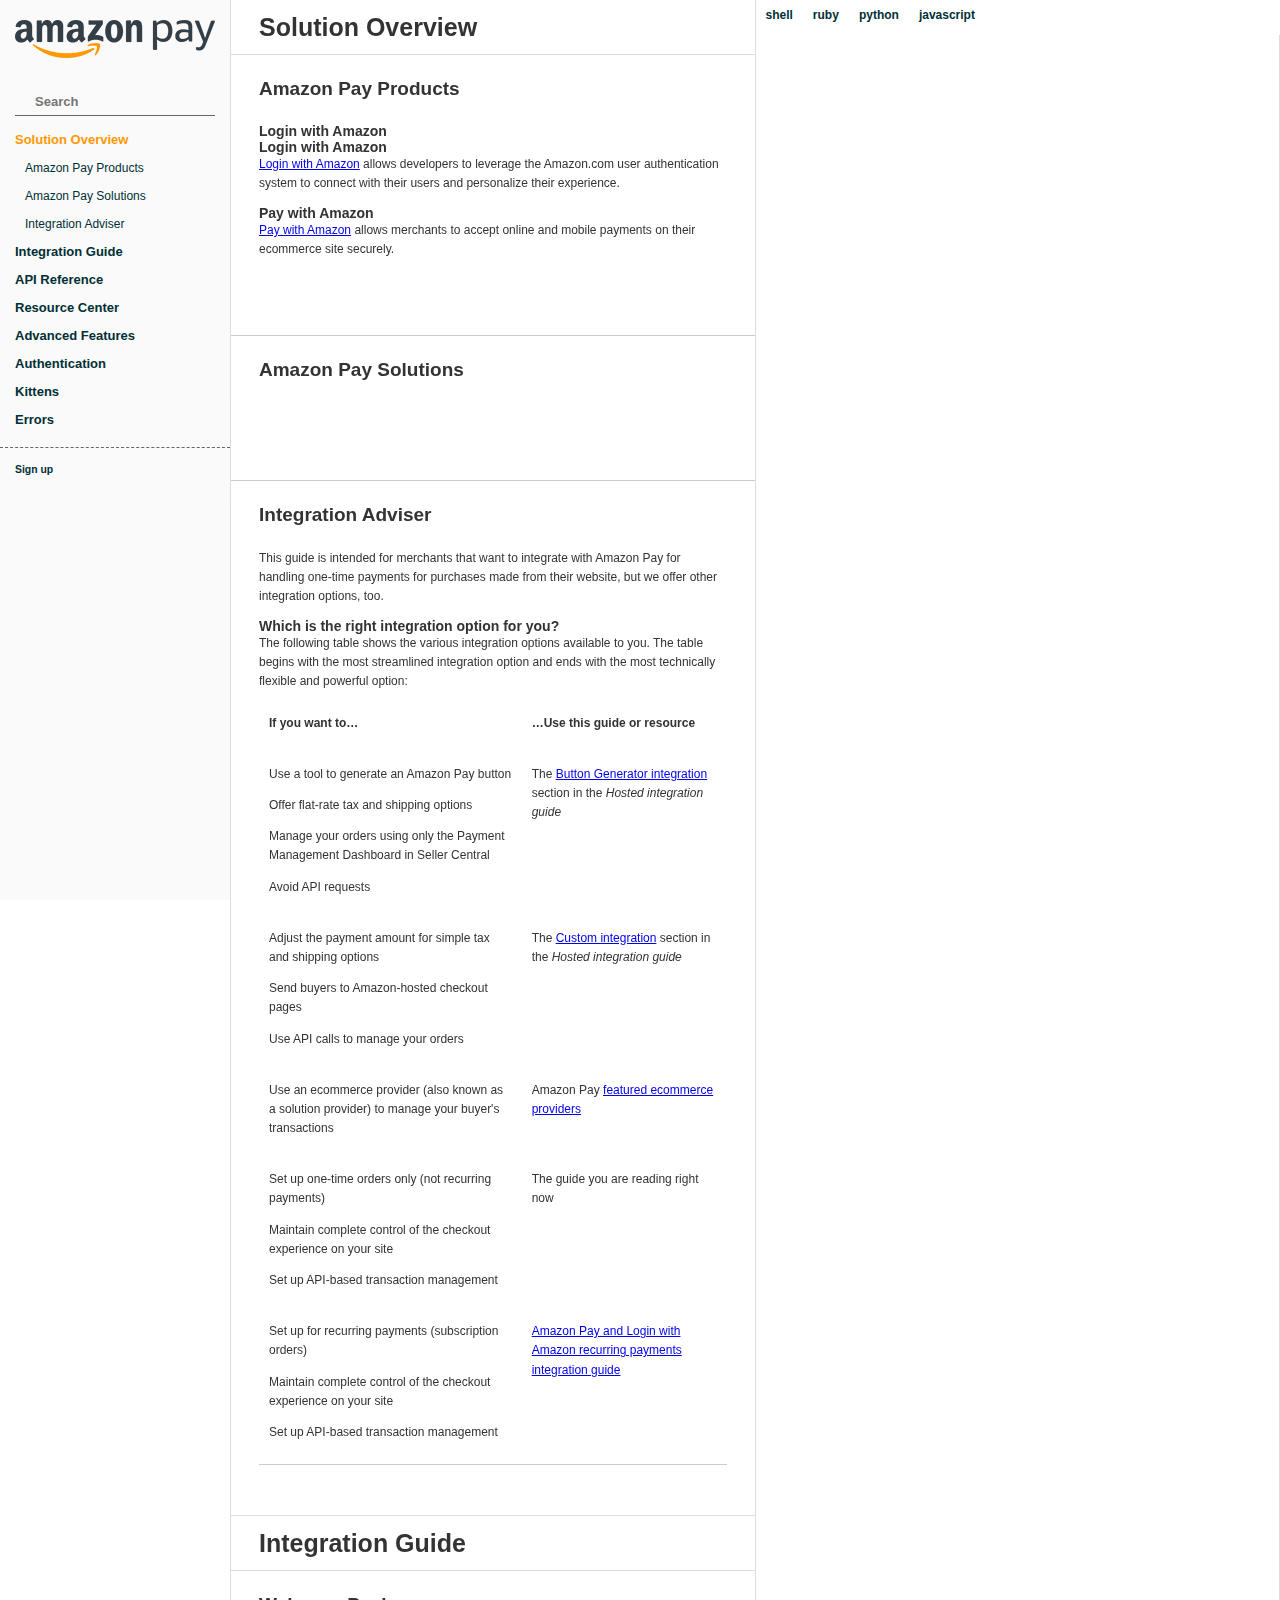
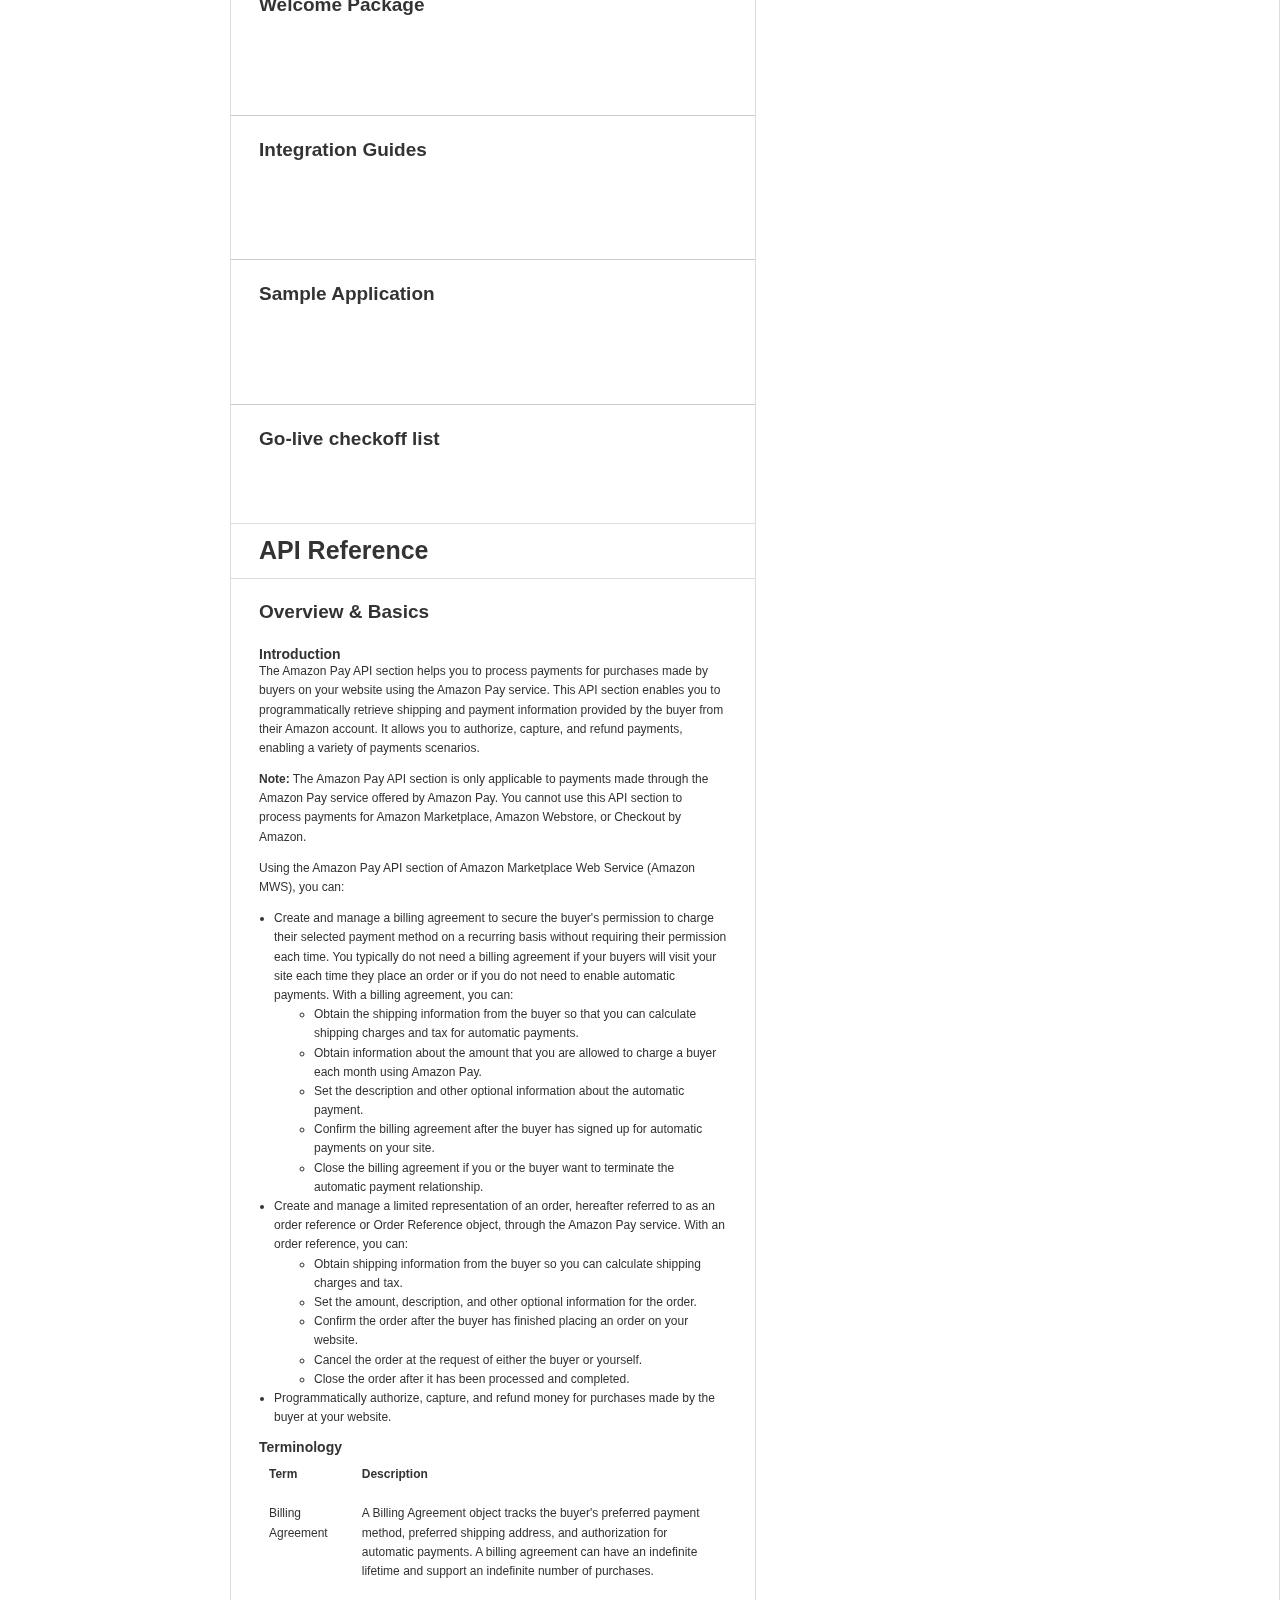
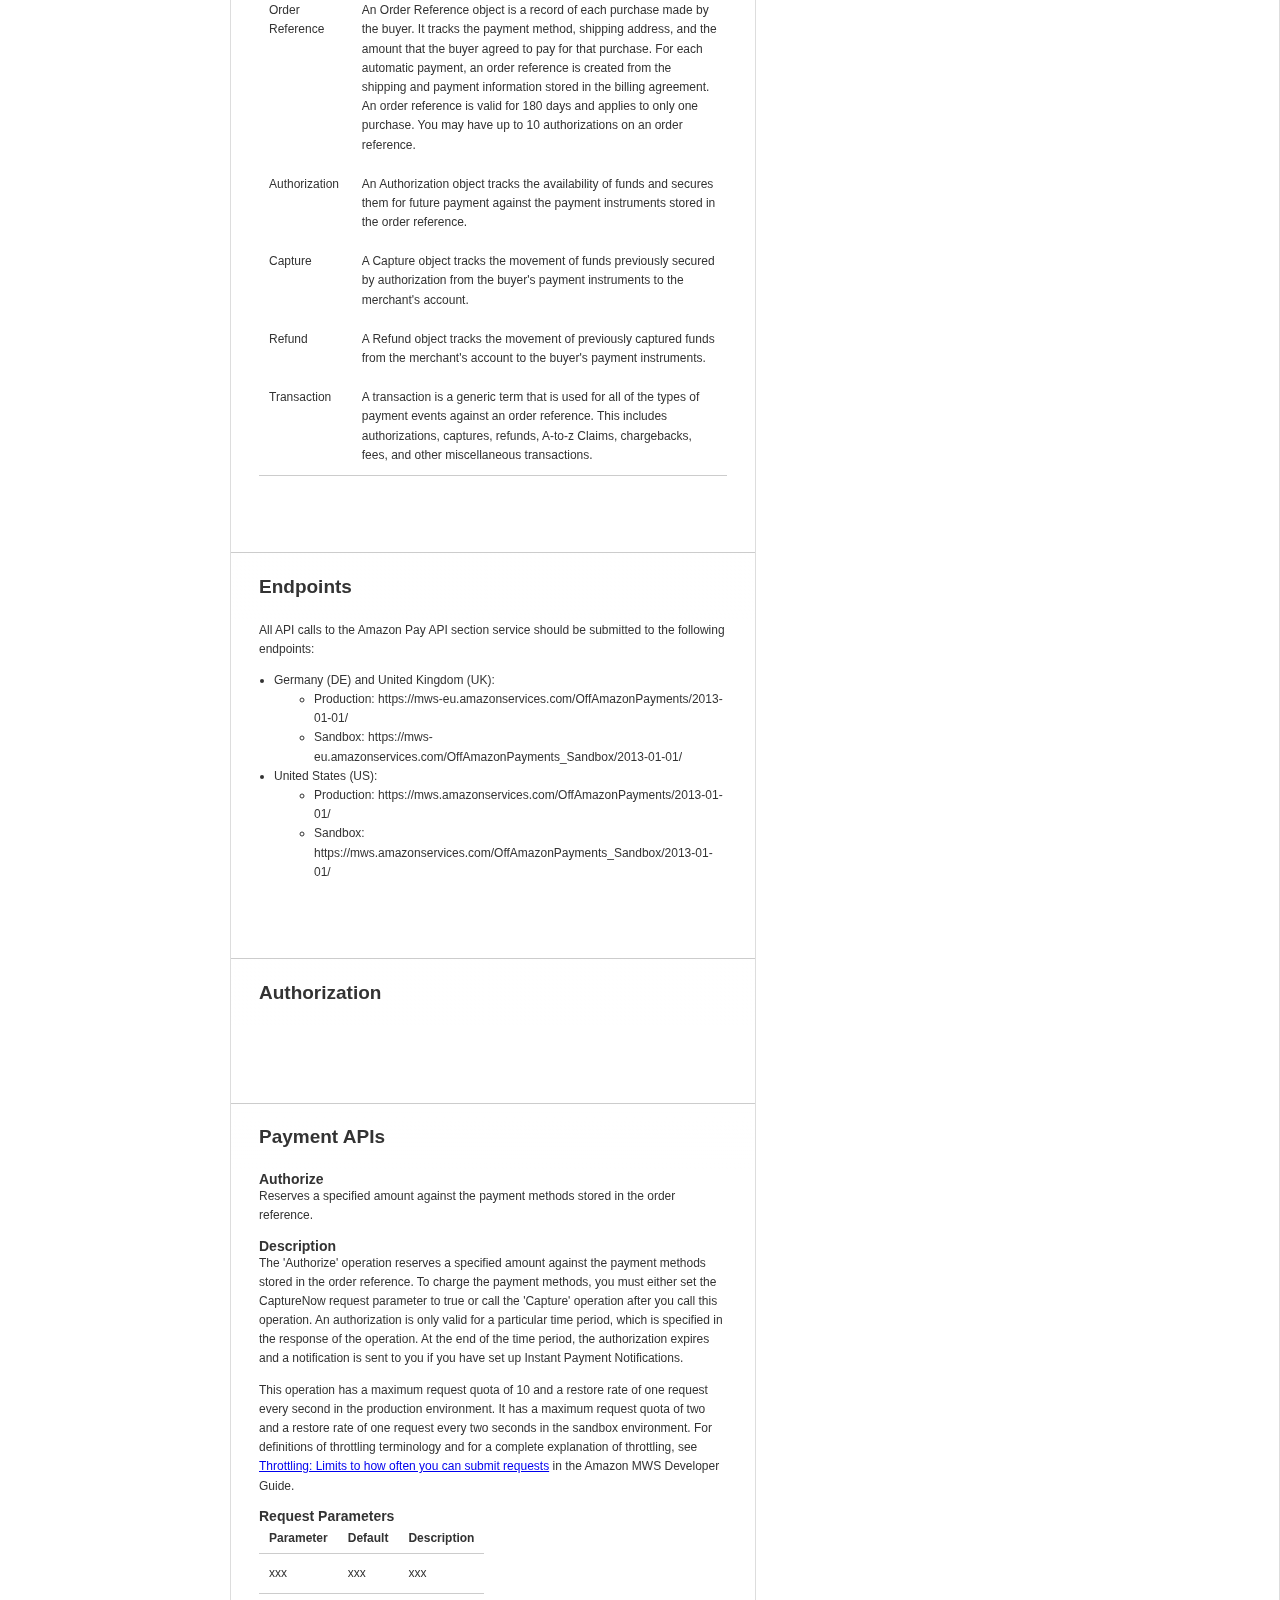
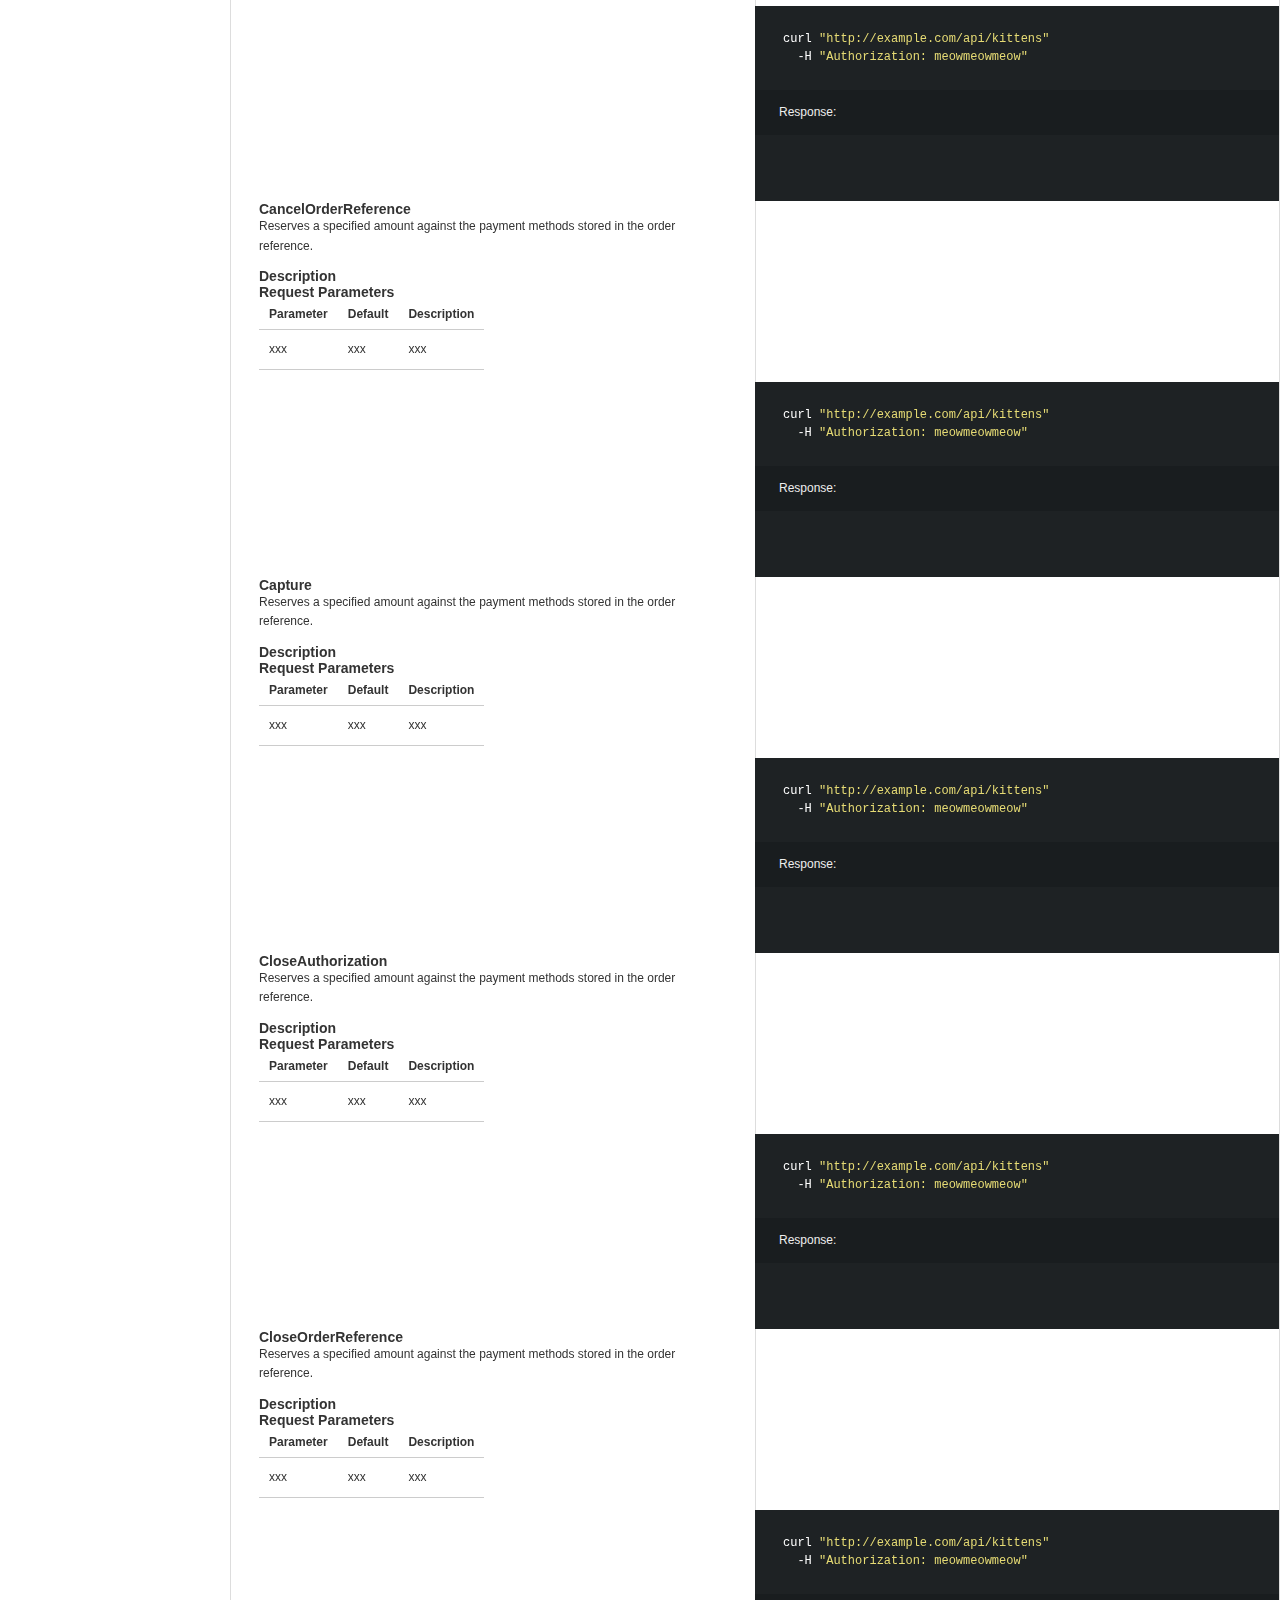
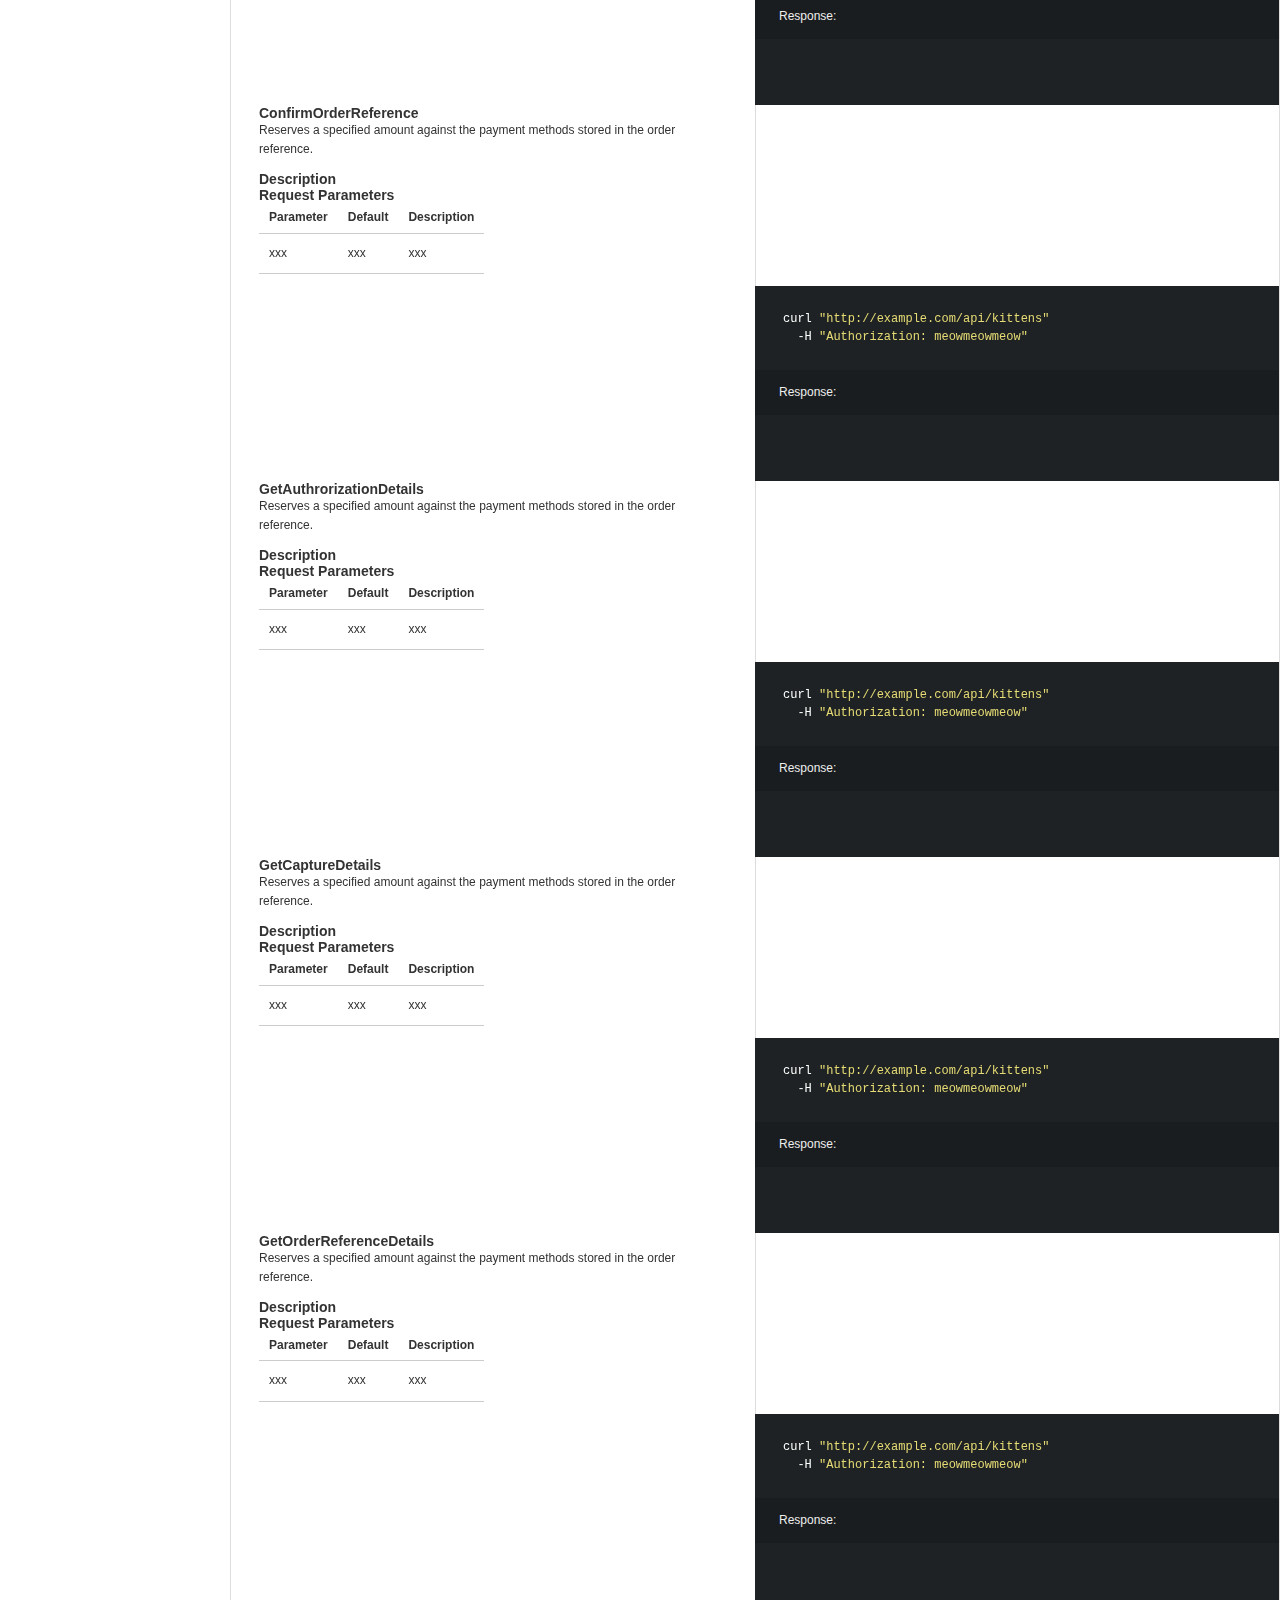
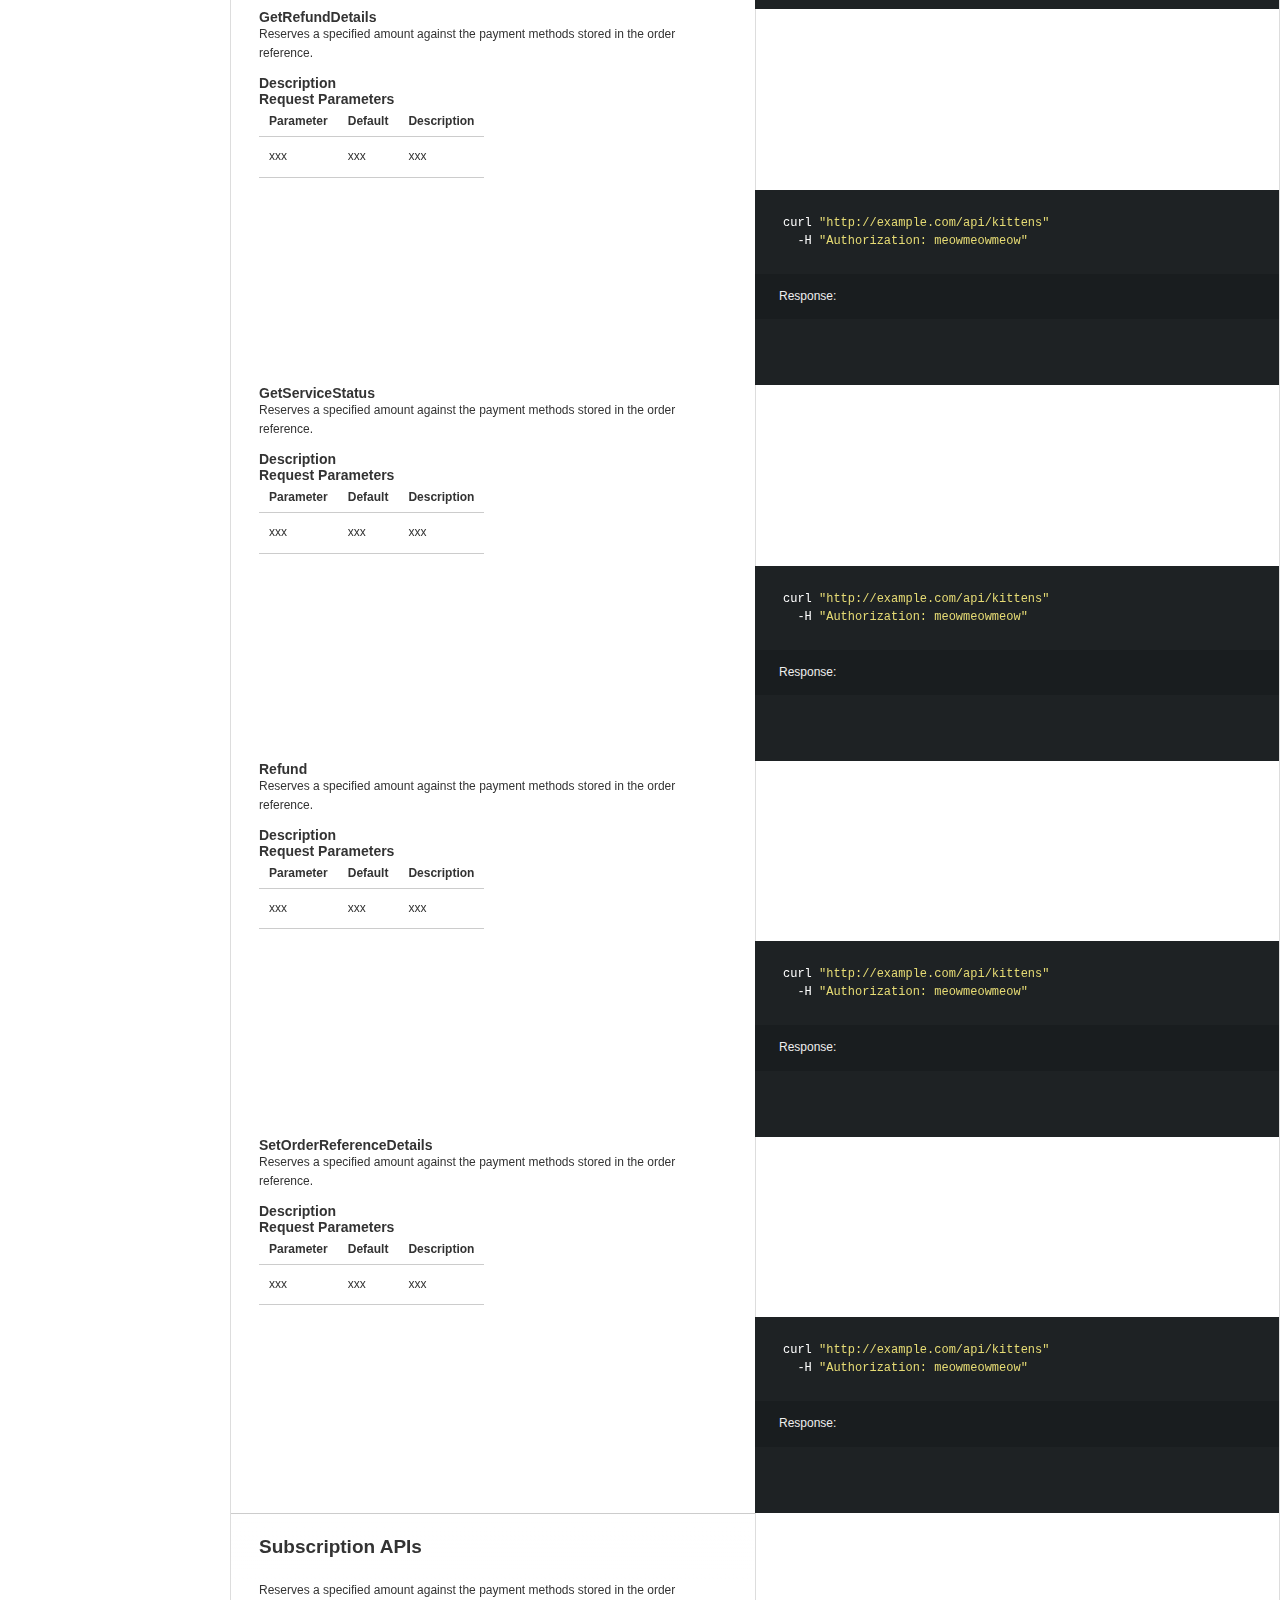
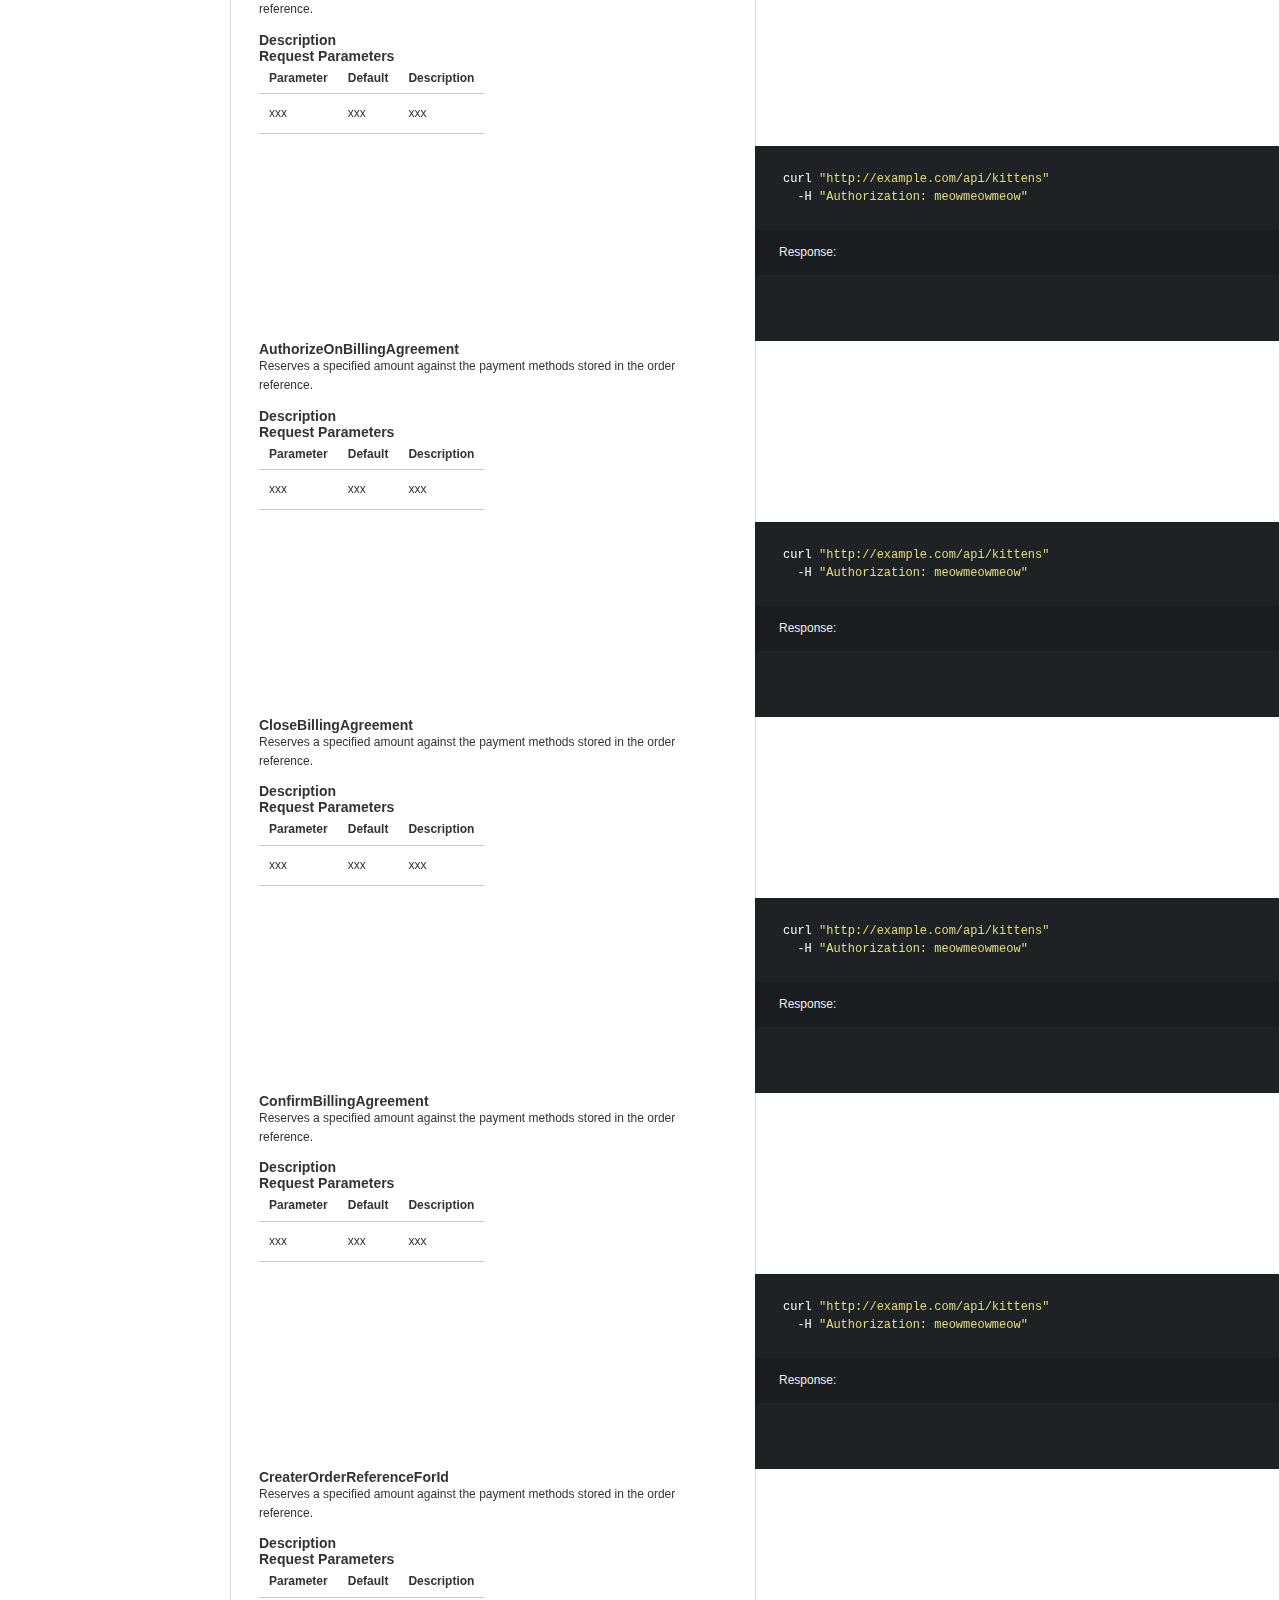
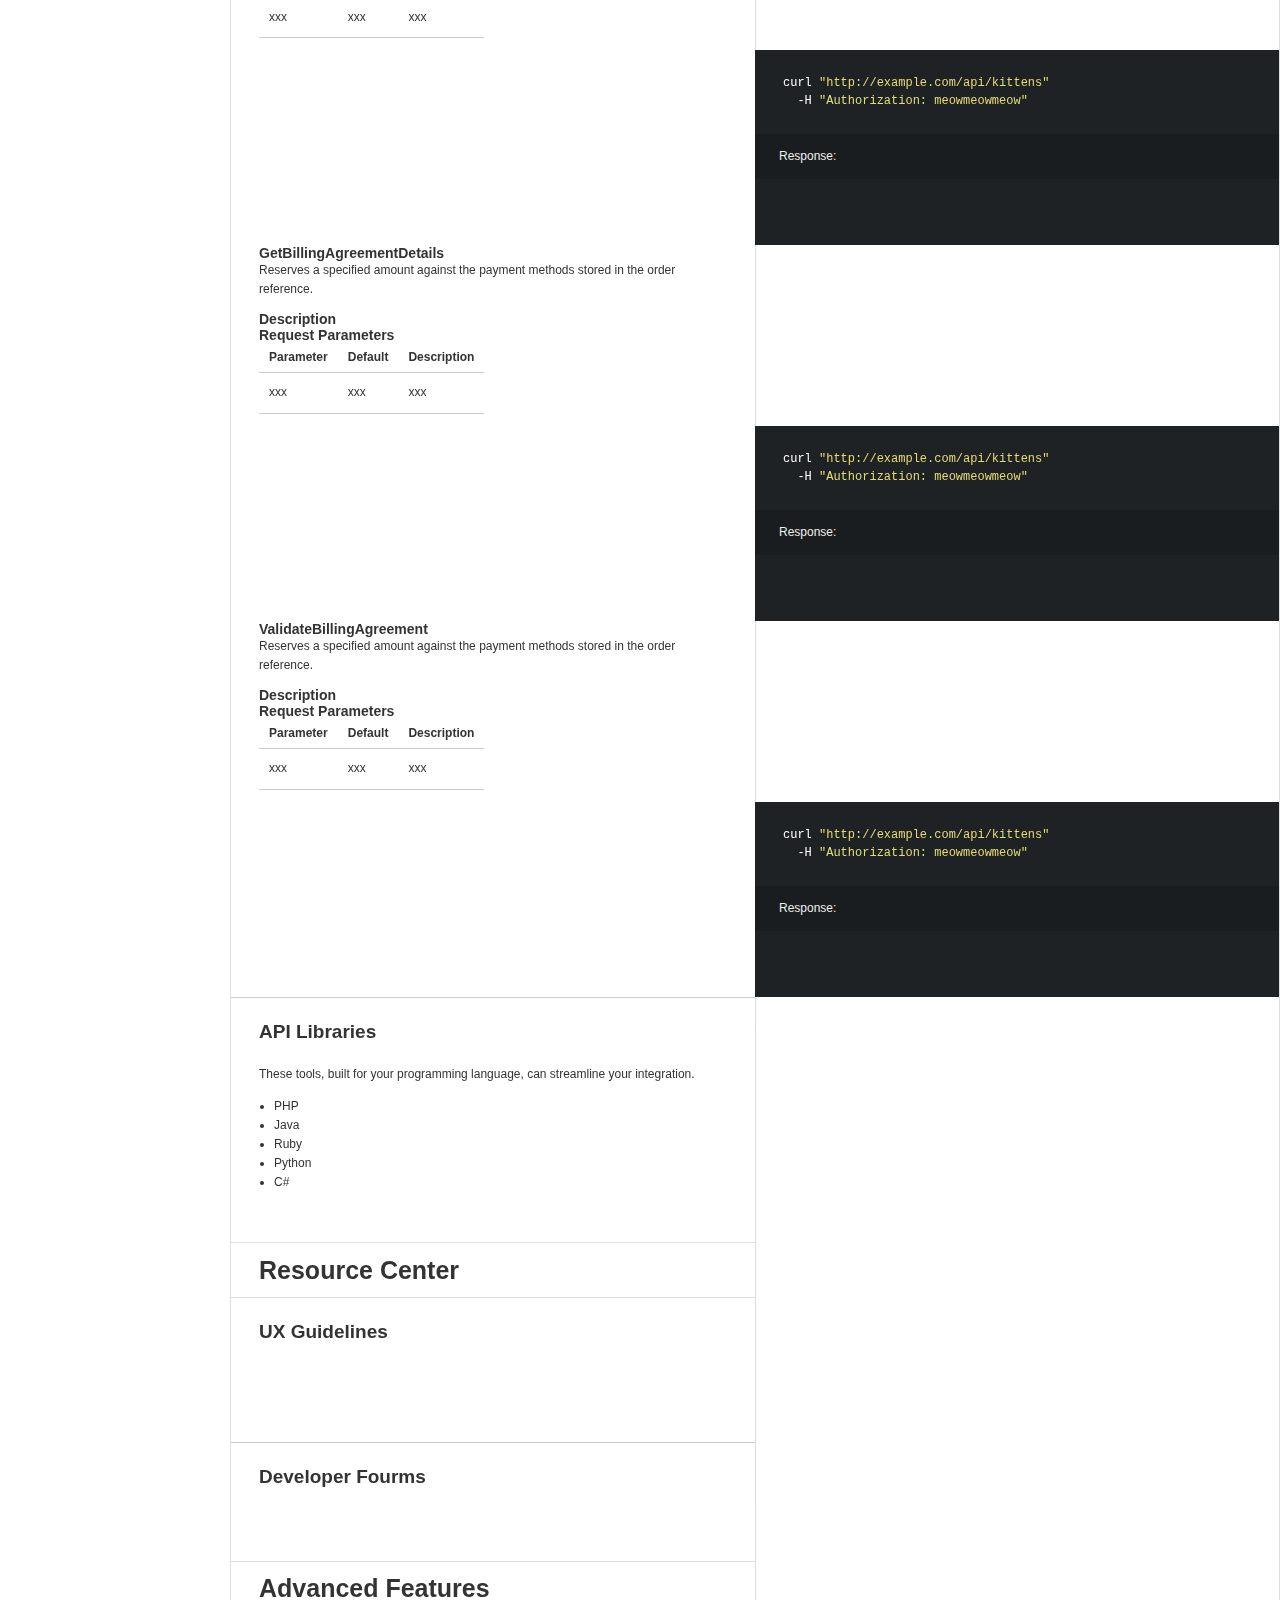
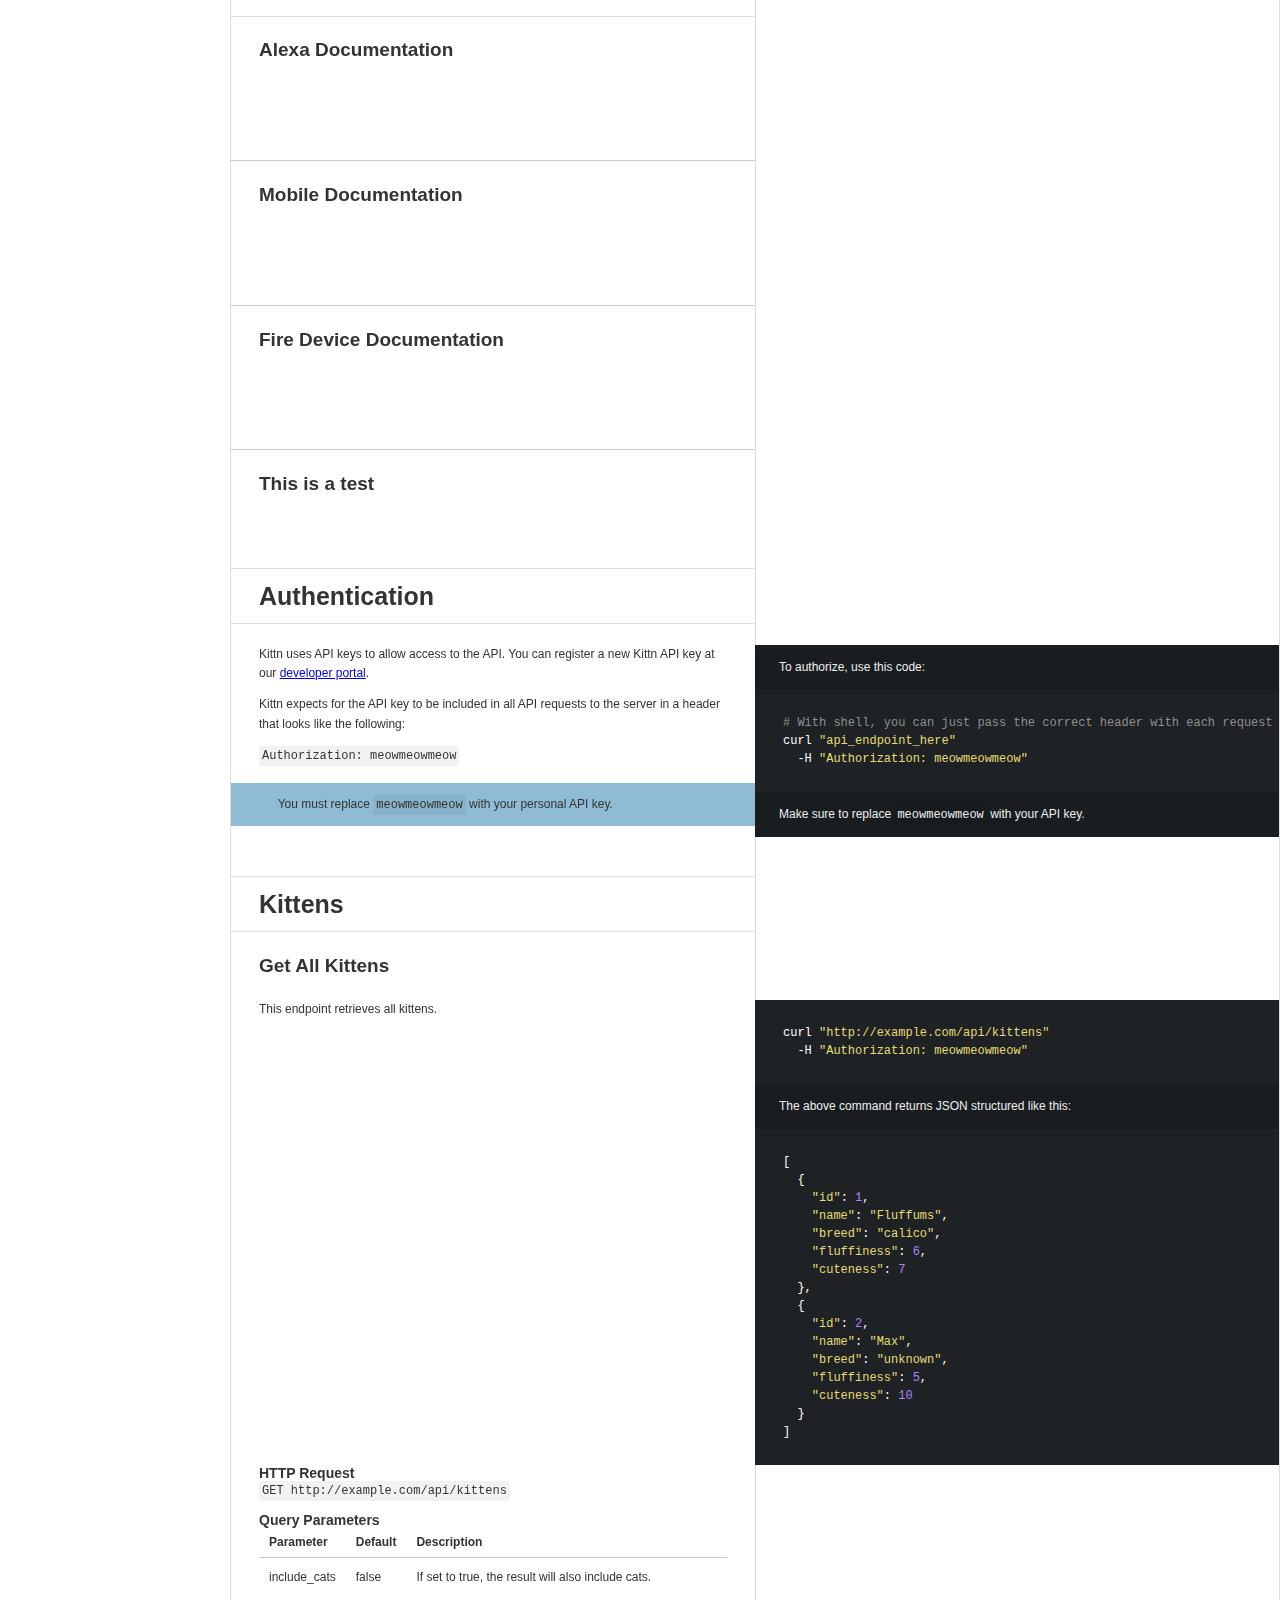
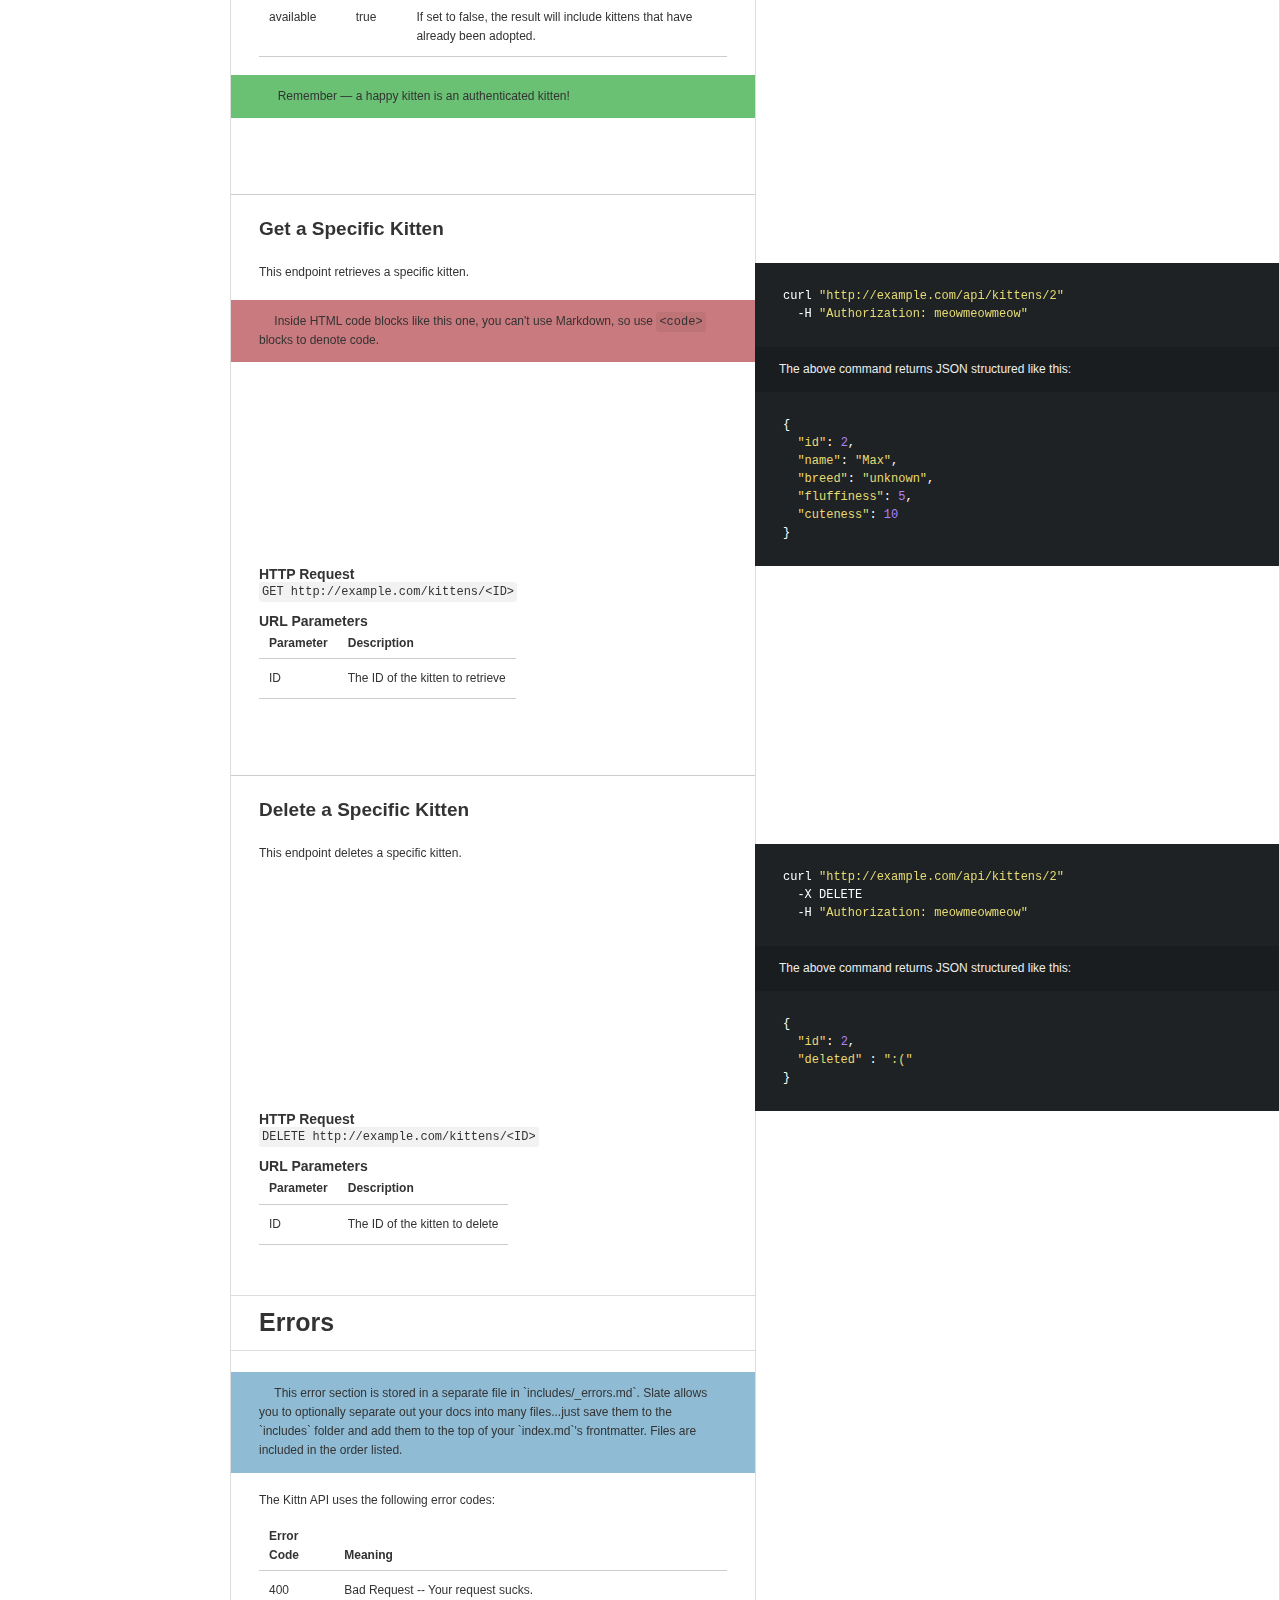
==== commit 47185801: "publish: Update _solution_overview.md" ====
--- a/index.html
+++ b/index.html
@@ -231,6 +231,9 @@
                           <a href="#login-with-amazon" class="toc-h3 toc-link" data-title="Solution Overview">Login with Amazon</a>
                         </li>
                         <li>
+                          <a href="#login-with-amazon-2" class="toc-h3 toc-link" data-title="Solution Overview">Login with Amazon</a>
+                        </li>
+                        <li>
                           <a href="#pay-with-amazon" class="toc-h3 toc-link" data-title="Solution Overview">Pay with Amazon</a>
                         </li>
                   </ul>
@@ -366,6 +369,9 @@
                   </li>
                   <li>
                     <a href="#fire-device-documentation" class="toc-h2 toc-link" data-title="Fire Device Documentation">Fire Device Documentation</a>
+                  </li>
+                  <li>
+                    <a href="#this-is-a-test" class="toc-h2 toc-link" data-title="This is a test">This is a test</a>
                   </li>
               </ul>
           </li>
@@ -421,7 +427,7 @@
     <div class="page-wrapper">
       <div class="dark-box"></div>
       <div class="content">
-        <h1 id='solution-overview'>Solution Overview</h1><h2 id='amazon-pay-products'>Amazon Pay Products</h2><h3 id='login-with-amazon'>Login with Amazon</h3>
+        <h1 id='solution-overview'>Solution Overview</h1><h2 id='amazon-pay-products'>Amazon Pay Products</h2><h3 id='login-with-amazon'>Login with Amazon</h3><h3 id='login-with-amazon-2'>Login with Amazon</h3>
 <p><a href="https://login.amazon.com/" target="_blank">Login with Amazon</a> allows developers to leverage the Amazon.com user authentication system to connect with their users and personalize their experience.</p>
 <h3 id='pay-with-amazon'>Pay with Amazon</h3>
 <p><a href="https://pay.amazon.com" target="_blank">Pay with Amazon</a> allows merchants to accept online and mobile payments on their ecommerce site securely.</p>
@@ -1089,7 +1095,7 @@
 <li>Python</li>
 <li>C#</li>
 </ul>
-<h1 id='resource-center'>Resource Center</h1><h2 id='ux-guidelines'>UX Guidelines</h2><h2 id='developer-fourms'>Developer Fourms</h2><h1 id='advanced-features'>Advanced Features</h1><h2 id='alexa-documentation'>Alexa Documentation</h2><h2 id='mobile-documentation'>Mobile Documentation</h2><h2 id='fire-device-documentation'>Fire Device Documentation</h2><h1 id='authentication'>Authentication</h1>
+<h1 id='resource-center'>Resource Center</h1><h2 id='ux-guidelines'>UX Guidelines</h2><h2 id='developer-fourms'>Developer Fourms</h2><h1 id='advanced-features'>Advanced Features</h1><h2 id='alexa-documentation'>Alexa Documentation</h2><h2 id='mobile-documentation'>Mobile Documentation</h2><h2 id='fire-device-documentation'>Fire Device Documentation</h2><h2 id='this-is-a-test'>This is a test</h2><h1 id='authentication'>Authentication</h1>
 <blockquote>
 <p>To authorize, use this code:</p>
 </blockquote>
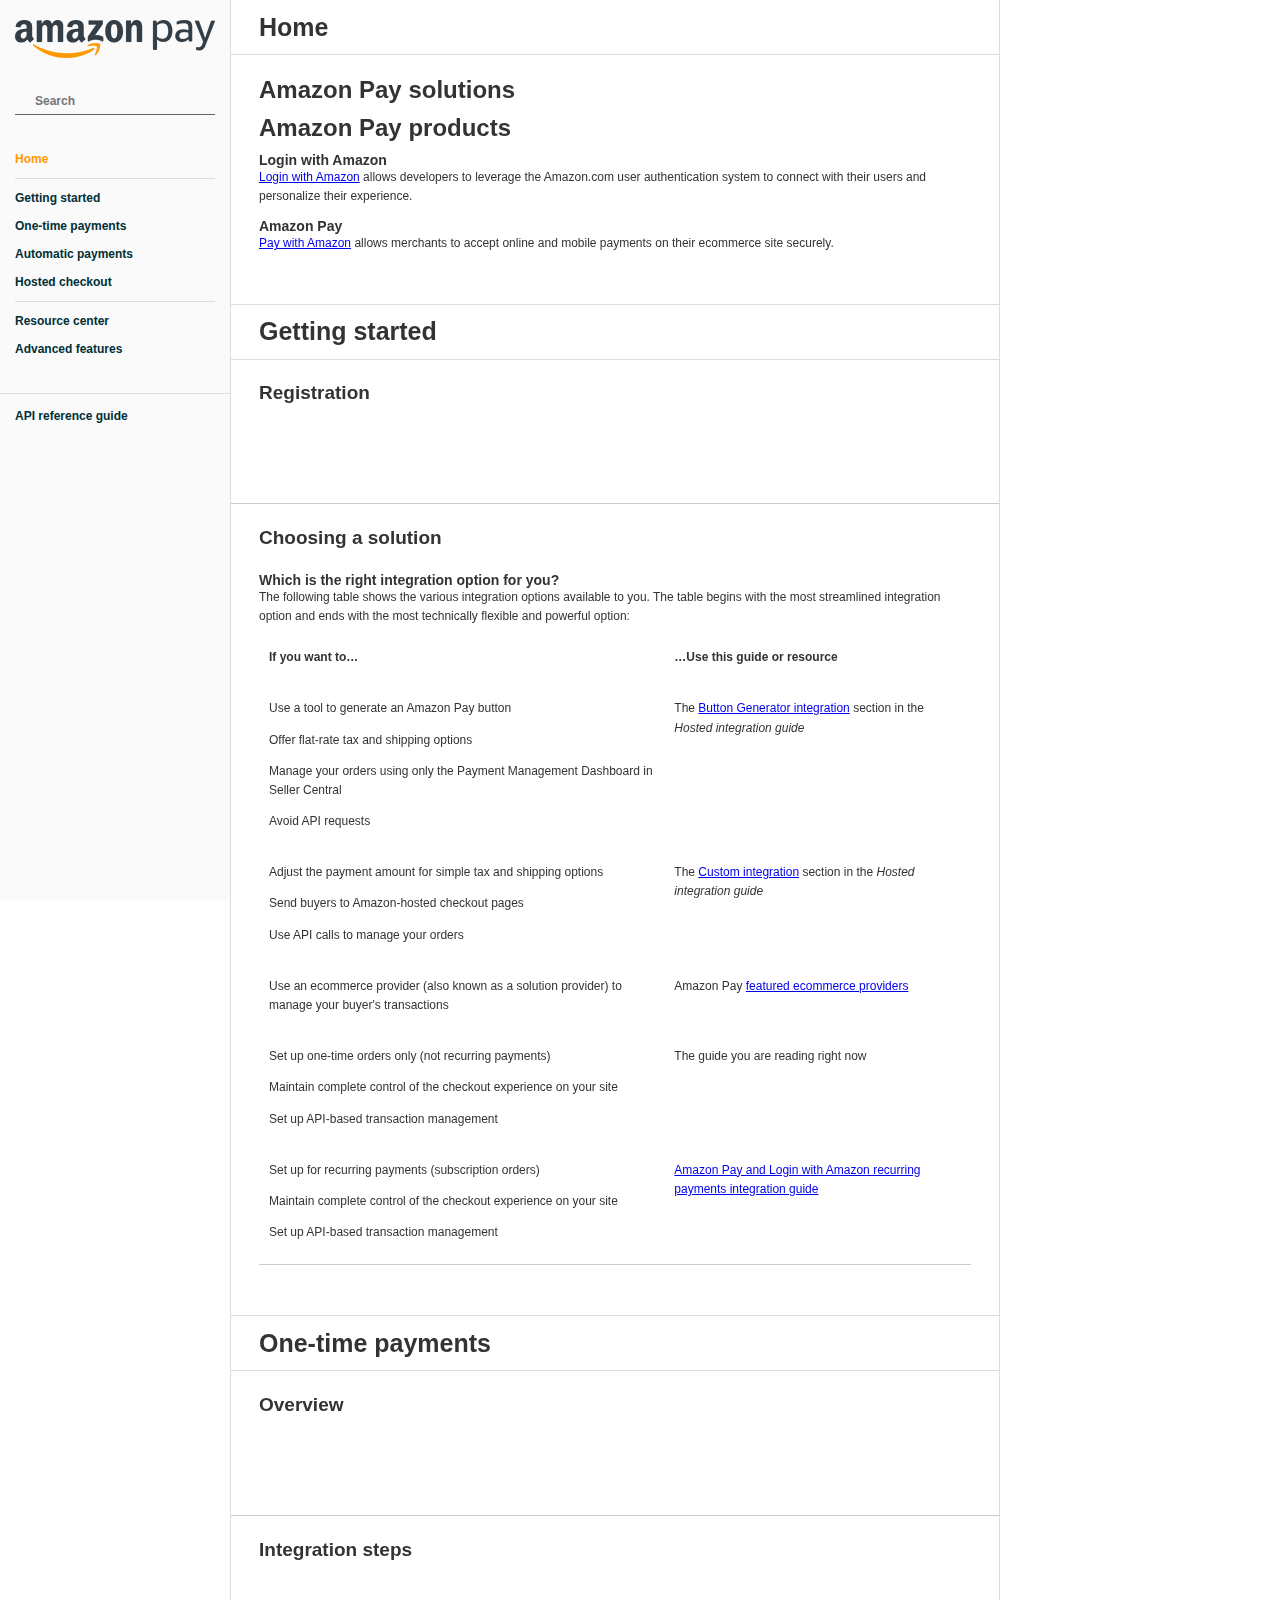
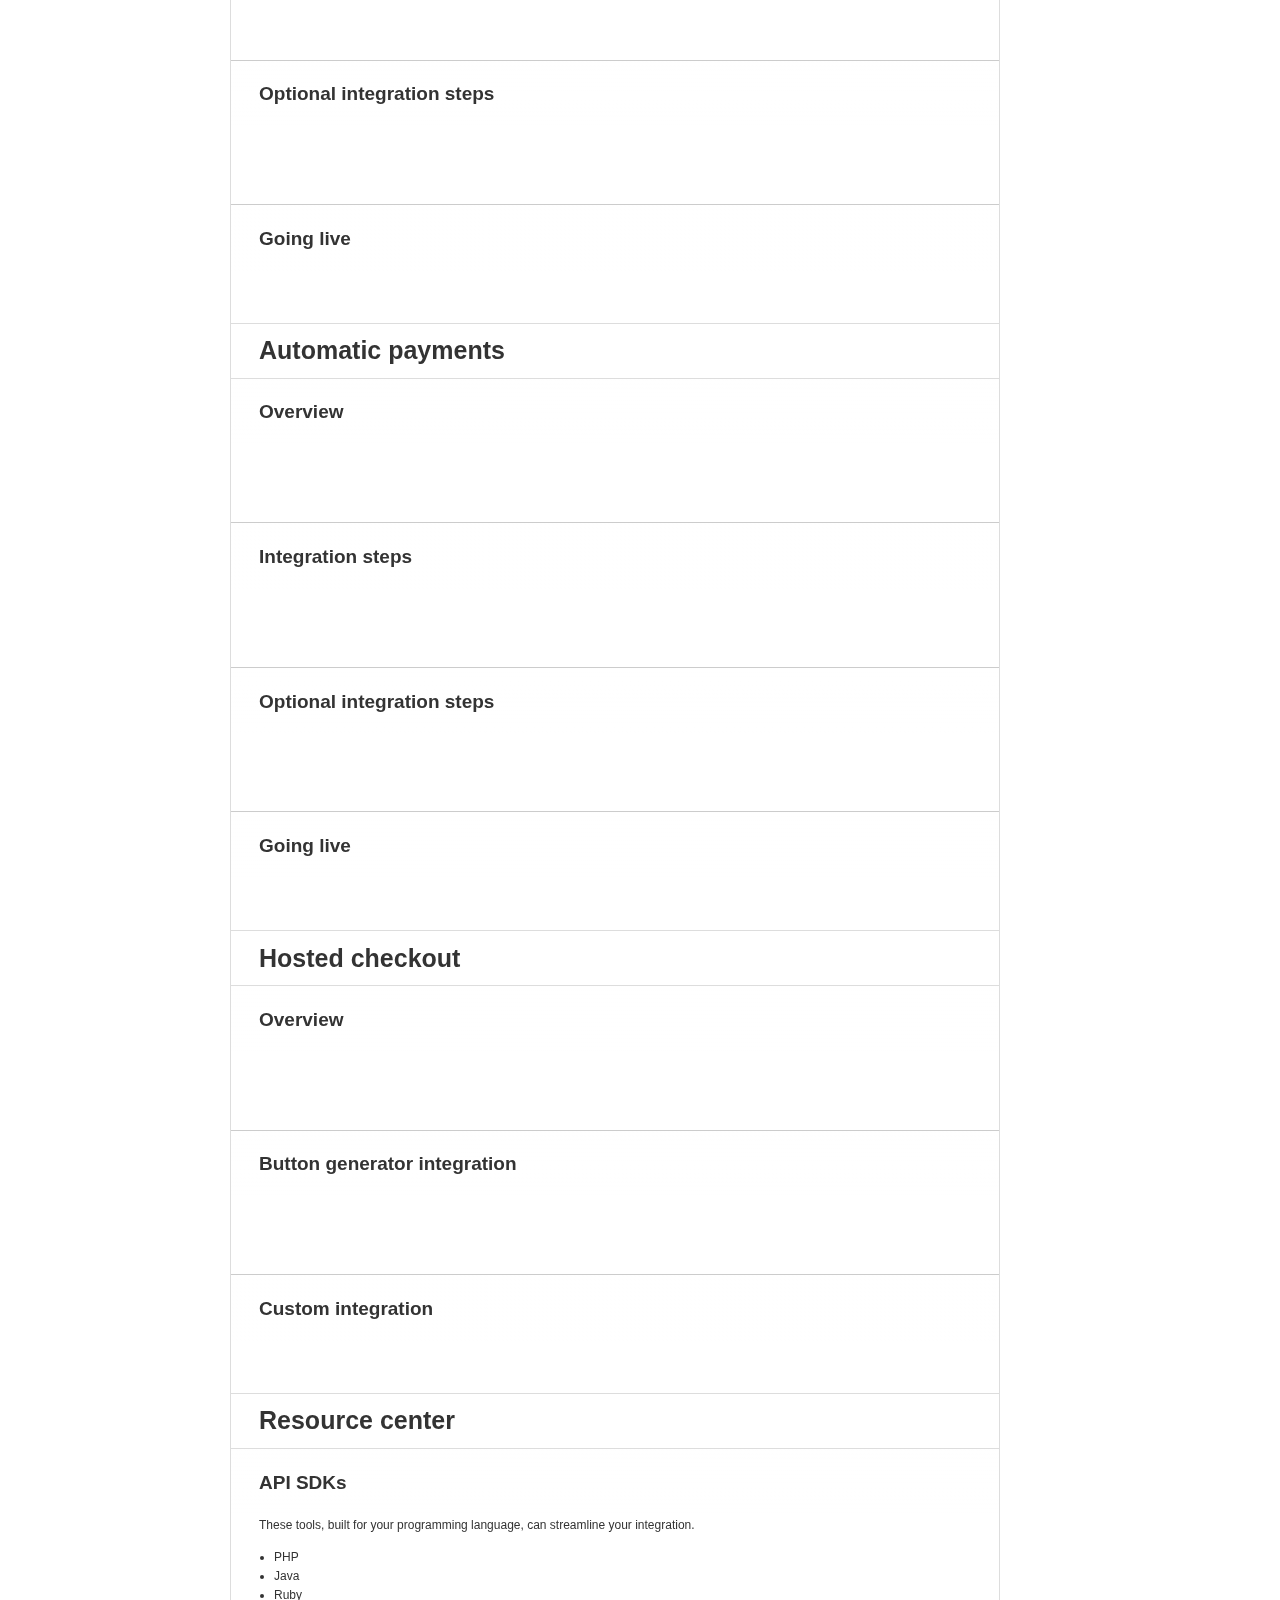
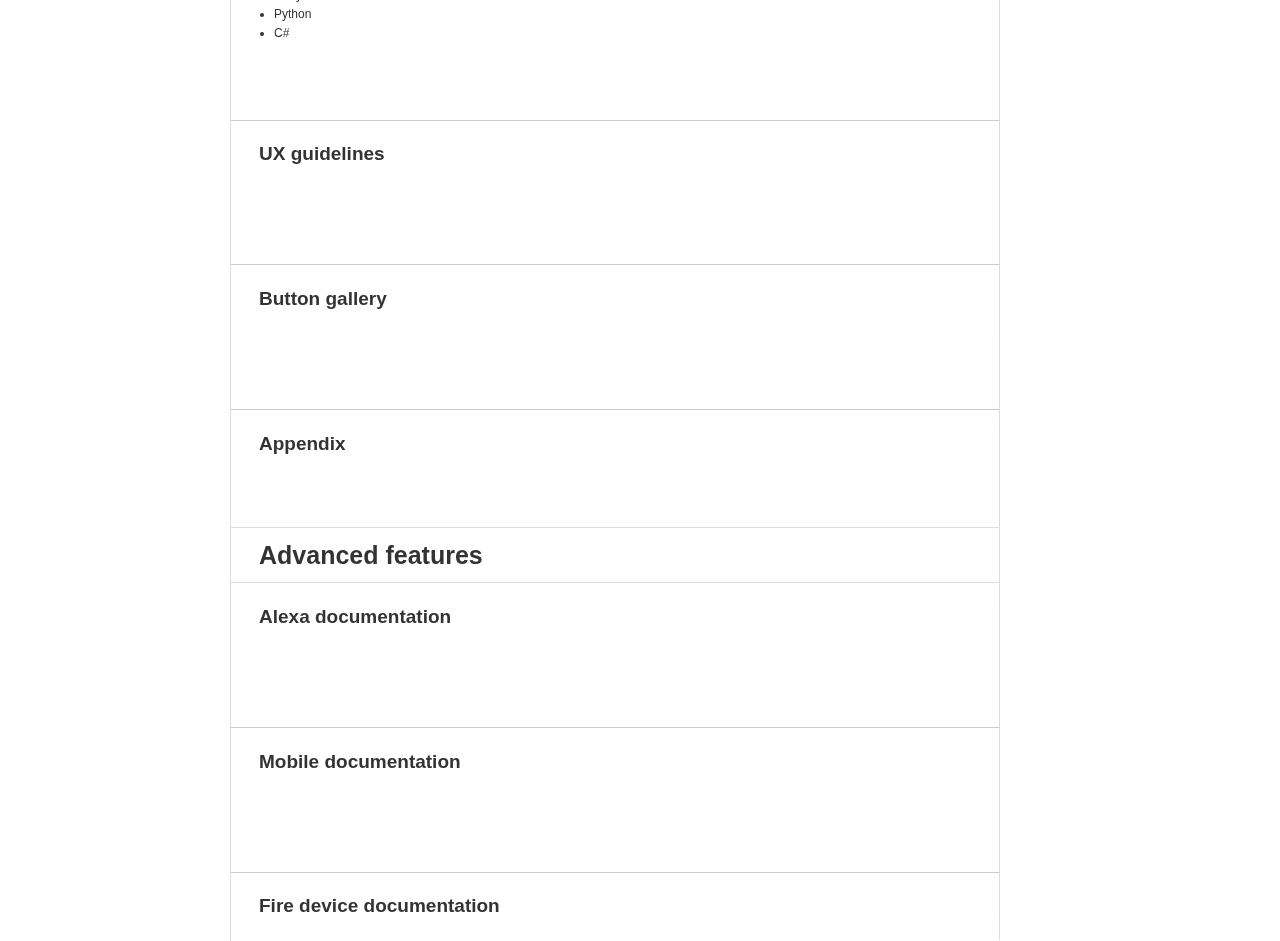
==== commit 3460df25: "publish: Update" ====
--- a/index.html
+++ b/index.html
@@ -1,6 +1,10 @@
+
 
 <!doctype html>
 <html>
+  <!--<pre>
+    [{:id=>"home", :content=>[#<Nokogiri::XML::Text:0x3fedc01006c4 "Home">], :level=>1, :children=>[]}, {:id=>"divider", :content=>[#<Nokogiri::XML::Text:0x3fedc0100200 "Divider">], :level=>1, :children=>[]}, {:id=>"getting-started", :content=>[#<Nokogiri::XML::Text:0x3fedc0109d14 "Getting started">], :level=>1, :children=>[{:id=>"registration", :content=>[#<Nokogiri::XML::Text:0x3fedc01097ec "Registration">], :level=>2, :children=>[]}, {:id=>"choosing-a-solution", :content=>[#<Nokogiri::XML::Text:0x3fedc01092ec "Choosing a solution">], :level=>2, :children=>[]}]}, {:id=>"one-time-payments", :content=>[#<Nokogiri::XML::Text:0x3fedc0108e28 "One-time payments">], :level=>1, :children=>[{:id=>"overview", :content=>[#<Nokogiri::XML::Text:0x3fedc0108978 "Overview">], :level=>2, :children=>[]}, {:id=>"integration-steps", :content=>[#<Nokogiri::XML::Text:0x3fedc01084c8 "Integration steps">], :level=>2, :children=>[]}, {:id=>"optional-integration-steps", :content=>[#<Nokogiri::XML::Text:0x3fedc0108108 "Optional integration steps">], :level=>2, :children=>[]}, {:id=>"going-live", :content=>[#<Nokogiri::XML::Text:0x3fedc1c09c7c "Going live">], :level=>2, :children=>[]}]}, {:id=>"automatic-payments", :content=>[#<Nokogiri::XML::Text:0x3fedc1c0981c "Automatic payments">], :level=>1, :children=>[{:id=>"overview", :content=>[#<Nokogiri::XML::Text:0x3fedc1c0931c "Overview">], :level=>2, :children=>[]}, {:id=>"integration-steps", :content=>[#<Nokogiri::XML::Text:0x3fedc1c08e30 "Integration steps">], :level=>2, :children=>[]}, {:id=>"optional-integration-steps", :content=>[#<Nokogiri::XML::Text:0x3fedc1c08944 "Optional integration steps">], :level=>2, :children=>[]}, {:id=>"going-live", :content=>[#<Nokogiri::XML::Text:0x3fedc1c0846c "Going live">], :level=>2, :children=>[]}]}, {:id=>"hosted-checkout", :content=>[#<Nokogiri::XML::Text:0x3fedbfab3eec "Hosted checkout">], :level=>1, :children=>[{:id=>"overview", :content=>[#<Nokogiri::XML::Text:0x3fedbfab38ac "Overview">], :level=>2, :children=>[]}, {:id=>"button-generator-integration", :content=>[#<Nokogiri::XML::Text:0x3fedbfab2cf4 "Button generator integration">], :level=>2, :children=>[]}, {:id=>"custom-integration", :content=>[#<Nokogiri::XML::Text:0x3fedbfab2588 "Custom integration">], :level=>2, :children=>[]}]}, {:id=>"divider", :content=>[#<Nokogiri::XML::Text:0x3fedbfab20c4 "Divider">], :level=>1, :children=>[]}, {:id=>"resource-center", :content=>[#<Nokogiri::XML::Text:0x3fedc011199c "Resource center">], :level=>1, :children=>[{:id=>"api-sdks", :content=>[#<Nokogiri::XML::Text:0x3fedc01110c8 "API SDKs">], :level=>2, :children=>[]}, {:id=>"ux-guidelines", :content=>[#<Nokogiri::XML::Text:0x3fedc0110894 "UX guidelines">], :level=>2, :children=>[]}, {:id=>"button-gallery", :content=>[#<Nokogiri::XML::Text:0x3fedc0110218 "Button gallery">], :level=>2, :children=>[]}, {:id=>"appendix", :content=>[#<Nokogiri::XML::Text:0x3fedc1c11b84 "Appendix">], :level=>2, :children=>[]}]}, {:id=>"advanced-features", :content=>[#<Nokogiri::XML::Text:0x3fedc1c115f8 "Advanced features">], :level=>1, :children=>[{:id=>"alexa-documentation", :content=>[#<Nokogiri::XML::Text:0x3fedc1c11134 "Alexa documentation">], :level=>2, :children=>[]}, {:id=>"mobile-documentation", :content=>[#<Nokogiri::XML::Text:0x3fedc1c10c84 "Mobile documentation">], :level=>2, :children=>[]}, {:id=>"fire-device-documentation", :content=>[#<Nokogiri::XML::Text:0x3fedc1c107c0 "Fire device documentation">], :level=>2, :children=>[]}]}]
+  </pre>-->
   <head>
     <meta charset="utf-8">
     <meta content="IE=edge,chrome=1" http-equiv="X-UA-Compatible">
@@ -201,7 +205,7 @@
       <script src="javascripts/all.js"></script>
   </head>
 
-  <body class="index" data-languages="[&quot;shell&quot;,&quot;ruby&quot;,&quot;python&quot;,&quot;javascript&quot;]">
+  <body class="index" data-languages="[]">
     <a href="#" id="nav-button">
       <span>
         NAV
@@ -210,230 +214,123 @@
     </a>
     <div class="toc-wrapper">
       <img src="images/amazon_logo.png" class="logo" alt="Amazon logo" />
-        <div class="lang-selector">
-              <a href="#" data-language-name="shell">shell</a>
-              <a href="#" data-language-name="ruby">ruby</a>
-              <a href="#" data-language-name="python">python</a>
-              <a href="#" data-language-name="javascript">javascript</a>
-        </div>
         <div class="search">
           <input type="text" class="search" id="input-search" placeholder="Search">
         </div>
         <ul class="search-results"></ul>
       <div id="toc" class="toc-list-h1">
           <li>
-            <a href="#solution-overview" class="toc-h1 toc-link" data-title="Solution Overview">Solution Overview</a>
-              <ul class="toc-list-h2">
-                  <li>
-                    <a href="#amazon-pay-products" class="toc-h2 toc-link" data-title="Amazon Pay Products">Amazon Pay Products</a>
-                      <ul class="toc-list-h3">
-                        <li>
-                          <a href="#login-with-amazon" class="toc-h3 toc-link" data-title="Solution Overview">Login with Amazon</a>
-                        </li>
-                        <li>
-                          <a href="#login-with-amazon-2" class="toc-h3 toc-link" data-title="Solution Overview">Login with Amazon</a>
-                        </li>
-                        <li>
-                          <a href="#pay-with-amazon" class="toc-h3 toc-link" data-title="Solution Overview">Pay with Amazon</a>
-                        </li>
-                  </ul>
-                  </li>
-                  <li>
-                    <a href="#amazon-pay-solutions" class="toc-h2 toc-link" data-title="Amazon Pay Solutions">Amazon Pay Solutions</a>
-                  </li>
-                  <li>
-                    <a href="#integration-adviser" class="toc-h2 toc-link" data-title="Integration Adviser">Integration Adviser</a>
-                  </li>
-              </ul>
-          </li>
-          <li>
-            <a href="#integration-guide" class="toc-h1 toc-link" data-title="Integration Guide">Integration Guide</a>
-              <ul class="toc-list-h2">
-                  <li>
-                    <a href="#welcome-package" class="toc-h2 toc-link" data-title="Welcome Package">Welcome Package</a>
-                  </li>
-                  <li>
-                    <a href="#integration-guides" class="toc-h2 toc-link" data-title="Integration Guides">Integration Guides</a>
-                  </li>
-                  <li>
-                    <a href="#sample-application" class="toc-h2 toc-link" data-title="Sample Application">Sample Application</a>
-                  </li>
-                  <li>
-                    <a href="#go-live-checkoff-list" class="toc-h2 toc-link" data-title="Go-live checkoff list">Go-live checkoff list</a>
-                  </li>
-              </ul>
-          </li>
-          <li>
-            <a href="#api-reference" class="toc-h1 toc-link" data-title="API Reference">API Reference</a>
-              <ul class="toc-list-h2">
-                  <li>
-                    <a href="#overview-amp-basics" class="toc-h2 toc-link" data-title="Overview &amp; Basics">Overview &amp; Basics</a>
-                  </li>
-                  <li>
-                    <a href="#endpoints" class="toc-h2 toc-link" data-title="Endpoints">Endpoints</a>
-                  </li>
-                  <li>
-                    <a href="#authorization" class="toc-h2 toc-link" data-title="Authorization">Authorization</a>
-                  </li>
-                  <li>
-                    <a href="#payment-apis" class="toc-h2 toc-link" data-title="Payment APIs">Payment APIs</a>
-                      <ul class="toc-list-h3">
-                        <li>
-                          <a href="#authorize" class="toc-h3 toc-link" data-title="API Reference">Authorize</a>
-                        </li>
-                        <li>
-                          <a href="#cancelorderreference" class="toc-h3 toc-link" data-title="API Reference">CancelOrderReference</a>
-                        </li>
-                        <li>
-                          <a href="#capture" class="toc-h3 toc-link" data-title="API Reference">Capture</a>
-                        </li>
-                        <li>
-                          <a href="#closeauthorization" class="toc-h3 toc-link" data-title="API Reference">CloseAuthorization</a>
-                        </li>
-                        <li>
-                          <a href="#closeorderreference" class="toc-h3 toc-link" data-title="API Reference">CloseOrderReference</a>
-                        </li>
-                        <li>
-                          <a href="#confirmorderreference" class="toc-h3 toc-link" data-title="API Reference">ConfirmOrderReference</a>
-                        </li>
-                        <li>
-                          <a href="#getauthrorizationdetails" class="toc-h3 toc-link" data-title="API Reference">GetAuthrorizationDetails</a>
-                        </li>
-                        <li>
-                          <a href="#getcapturedetails" class="toc-h3 toc-link" data-title="API Reference">GetCaptureDetails</a>
-                        </li>
-                        <li>
-                          <a href="#getorderreferencedetails" class="toc-h3 toc-link" data-title="API Reference">GetOrderReferenceDetails</a>
-                        </li>
-                        <li>
-                          <a href="#getrefunddetails" class="toc-h3 toc-link" data-title="API Reference">GetRefundDetails</a>
-                        </li>
-                        <li>
-                          <a href="#getservicestatus" class="toc-h3 toc-link" data-title="API Reference">GetServiceStatus</a>
-                        </li>
-                        <li>
-                          <a href="#refund" class="toc-h3 toc-link" data-title="API Reference">Refund</a>
-                        </li>
-                        <li>
-                          <a href="#setorderreferencedetails" class="toc-h3 toc-link" data-title="API Reference">SetOrderReferenceDetails</a>
-                        </li>
-                  </ul>
-                  </li>
-                  <li>
-                    <a href="#subscription-apis" class="toc-h2 toc-link" data-title="Subscription APIs">Subscription APIs</a>
-                      <ul class="toc-list-h3">
-                        <li>
-                          <a href="#authorizeonbillingagreement" class="toc-h3 toc-link" data-title="API Reference">AuthorizeOnBillingAgreement</a>
-                        </li>
-                        <li>
-                          <a href="#closebillingagreement" class="toc-h3 toc-link" data-title="API Reference">CloseBillingAgreement</a>
-                        </li>
-                        <li>
-                          <a href="#confirmbillingagreement" class="toc-h3 toc-link" data-title="API Reference">ConfirmBillingAgreement</a>
-                        </li>
-                        <li>
-                          <a href="#createrorderreferenceforid" class="toc-h3 toc-link" data-title="API Reference">CreaterOrderReferenceForId</a>
-                        </li>
-                        <li>
-                          <a href="#getbillingagreementdetails" class="toc-h3 toc-link" data-title="API Reference">GetBillingAgreementDetails</a>
-                        </li>
-                        <li>
-                          <a href="#validatebillingagreement" class="toc-h3 toc-link" data-title="API Reference">ValidateBillingAgreement</a>
-                        </li>
-                  </ul>
-                  </li>
-                  <li>
-                    <a href="#api-libraries" class="toc-h2 toc-link" data-title="API Libraries">API Libraries</a>
-                  </li>
-              </ul>
-          </li>
-          <li>
-            <a href="#resource-center" class="toc-h1 toc-link" data-title="Resource Center">Resource Center</a>
-              <ul class="toc-list-h2">
-                  <li>
-                    <a href="#ux-guidelines" class="toc-h2 toc-link" data-title="UX Guidelines">UX Guidelines</a>
-                  </li>
-                  <li>
-                    <a href="#developer-fourms" class="toc-h2 toc-link" data-title="Developer Fourms">Developer Fourms</a>
-                  </li>
-              </ul>
-          </li>
-          <li>
-            <a href="#advanced-features" class="toc-h1 toc-link" data-title="Advanced Features">Advanced Features</a>
-              <ul class="toc-list-h2">
-                  <li>
-                    <a href="#alexa-documentation" class="toc-h2 toc-link" data-title="Alexa Documentation">Alexa Documentation</a>
-                  </li>
-                  <li>
-                    <a href="#mobile-documentation" class="toc-h2 toc-link" data-title="Mobile Documentation">Mobile Documentation</a>
-                  </li>
-                  <li>
-                    <a href="#fire-device-documentation" class="toc-h2 toc-link" data-title="Fire Device Documentation">Fire Device Documentation</a>
-                  </li>
-                  <li>
-                    <a href="#this-is-a-test" class="toc-h2 toc-link" data-title="This is a test">This is a test</a>
-                  </li>
-              </ul>
-          </li>
-          <li>
-            <a href="#authentication" class="toc-h1 toc-link" data-title="Authentication">Authentication</a>
-          </li>
-          <li>
-            <a href="#kittens" class="toc-h1 toc-link" data-title="Kittens">Kittens</a>
-              <ul class="toc-list-h2">
-                  <li>
-                    <a href="#get-all-kittens" class="toc-h2 toc-link" data-title="Get All Kittens">Get All Kittens</a>
-                      <ul class="toc-list-h3">
-                        <li>
-                          <a href="#http-request" class="toc-h3 toc-link" data-title="Kittens">HTTP Request</a>
-                        </li>
-                        <li>
-                          <a href="#query-parameters" class="toc-h3 toc-link" data-title="Kittens">Query Parameters</a>
-                        </li>
-                  </ul>
-                  </li>
-                  <li>
-                    <a href="#get-a-specific-kitten" class="toc-h2 toc-link" data-title="Get a Specific Kitten">Get a Specific Kitten</a>
-                      <ul class="toc-list-h3">
-                        <li>
-                          <a href="#http-request-2" class="toc-h3 toc-link" data-title="Kittens">HTTP Request</a>
-                        </li>
-                        <li>
-                          <a href="#url-parameters" class="toc-h3 toc-link" data-title="Kittens">URL Parameters</a>
-                        </li>
-                  </ul>
-                  </li>
-                  <li>
-                    <a href="#delete-a-specific-kitten" class="toc-h2 toc-link" data-title="Delete a Specific Kitten">Delete a Specific Kitten</a>
-                      <ul class="toc-list-h3">
-                        <li>
-                          <a href="#http-request-3" class="toc-h3 toc-link" data-title="Kittens">HTTP Request</a>
-                        </li>
-                        <li>
-                          <a href="#url-parameters-2" class="toc-h3 toc-link" data-title="Kittens">URL Parameters</a>
-                        </li>
-                  </ul>
-                  </li>
-              </ul>
-          </li>
-          <li>
-            <a href="#errors" class="toc-h1 toc-link" data-title="Errors">Errors</a>
+            <a href="#home" class="toc-h1 toc-link" data-title="Home">Home</a>
+          </li>
+          <li>
+            <a href="#divider" class="toc-h1 toc-link" data-title="Divider">Divider</a>
+          </li>
+          <li>
+            <a href="#getting-started" class="toc-h1 toc-link" data-title="Getting started">Getting started</a>
+              <ul class="toc-list-h2">
+                  <li>
+                    <a href="#registration" class="toc-h2 toc-link" data-title="Registration">Registration</a>
+                  </li>
+                  <li>
+                    <a href="#choosing-a-solution" class="toc-h2 toc-link" data-title="Choosing a solution">Choosing a solution</a>
+                  </li>
+              </ul>
+          </li>
+          <li>
+            <a href="#one-time-payments" class="toc-h1 toc-link" data-title="One-time payments">One-time payments</a>
+              <ul class="toc-list-h2">
+                  <li>
+                    <a href="#overview" class="toc-h2 toc-link" data-title="Overview">Overview</a>
+                  </li>
+                  <li>
+                    <a href="#integration-steps" class="toc-h2 toc-link" data-title="Integration steps">Integration steps</a>
+                  </li>
+                  <li>
+                    <a href="#optional-integration-steps" class="toc-h2 toc-link" data-title="Optional integration steps">Optional integration steps</a>
+                  </li>
+                  <li>
+                    <a href="#going-live" class="toc-h2 toc-link" data-title="Going live">Going live</a>
+                  </li>
+              </ul>
+          </li>
+          <li>
+            <a href="#automatic-payments" class="toc-h1 toc-link" data-title="Automatic payments">Automatic payments</a>
+              <ul class="toc-list-h2">
+                  <li>
+                    <a href="#overview" class="toc-h2 toc-link" data-title="Overview">Overview</a>
+                  </li>
+                  <li>
+                    <a href="#integration-steps" class="toc-h2 toc-link" data-title="Integration steps">Integration steps</a>
+                  </li>
+                  <li>
+                    <a href="#optional-integration-steps" class="toc-h2 toc-link" data-title="Optional integration steps">Optional integration steps</a>
+                  </li>
+                  <li>
+                    <a href="#going-live" class="toc-h2 toc-link" data-title="Going live">Going live</a>
+                  </li>
+              </ul>
+          </li>
+          <li>
+            <a href="#hosted-checkout" class="toc-h1 toc-link" data-title="Hosted checkout">Hosted checkout</a>
+              <ul class="toc-list-h2">
+                  <li>
+                    <a href="#overview" class="toc-h2 toc-link" data-title="Overview">Overview</a>
+                  </li>
+                  <li>
+                    <a href="#button-generator-integration" class="toc-h2 toc-link" data-title="Button generator integration">Button generator integration</a>
+                  </li>
+                  <li>
+                    <a href="#custom-integration" class="toc-h2 toc-link" data-title="Custom integration">Custom integration</a>
+                  </li>
+              </ul>
+          </li>
+          <li>
+            <a href="#divider" class="toc-h1 toc-link" data-title="Divider">Divider</a>
+          </li>
+          <li>
+            <a href="#resource-center" class="toc-h1 toc-link" data-title="Resource center">Resource center</a>
+              <ul class="toc-list-h2">
+                  <li>
+                    <a href="#api-sdks" class="toc-h2 toc-link" data-title="API SDKs">API SDKs</a>
+                  </li>
+                  <li>
+                    <a href="#ux-guidelines" class="toc-h2 toc-link" data-title="UX guidelines">UX guidelines</a>
+                  </li>
+                  <li>
+                    <a href="#button-gallery" class="toc-h2 toc-link" data-title="Button gallery">Button gallery</a>
+                  </li>
+                  <li>
+                    <a href="#appendix" class="toc-h2 toc-link" data-title="Appendix">Appendix</a>
+                  </li>
+              </ul>
+          </li>
+          <li>
+            <a href="#advanced-features" class="toc-h1 toc-link" data-title="Advanced features">Advanced features</a>
+              <ul class="toc-list-h2">
+                  <li>
+                    <a href="#alexa-documentation" class="toc-h2 toc-link" data-title="Alexa documentation">Alexa documentation</a>
+                  </li>
+                  <li>
+                    <a href="#mobile-documentation" class="toc-h2 toc-link" data-title="Mobile documentation">Mobile documentation</a>
+                  </li>
+                  <li>
+                    <a href="#fire-device-documentation" class="toc-h2 toc-link" data-title="Fire device documentation">Fire device documentation</a>
+                  </li>
+              </ul>
           </li>
       </div>
         <ul class="toc-footer">
-            <li><a href='#'>Sign up</a></li>
+            <li><a href='api.html' target="_blank">API reference guide</a></li>
         </ul>
     </div>
     <div class="page-wrapper">
       <div class="dark-box"></div>
       <div class="content">
-        <h1 id='solution-overview'>Solution Overview</h1><h2 id='amazon-pay-products'>Amazon Pay Products</h2><h3 id='login-with-amazon'>Login with Amazon</h3><h3 id='login-with-amazon-2'>Login with Amazon</h3>
+        <h1 id='home'>Home</h1><h5 id='amazon-pay-solutions'>Amazon Pay solutions</h5><h5 id='amazon-pay-products'>Amazon Pay products</h5><h6 id='login-with-amazon'>Login with Amazon</h6>
 <p><a href="https://login.amazon.com/" target="_blank">Login with Amazon</a> allows developers to leverage the Amazon.com user authentication system to connect with their users and personalize their experience.</p>
-<h3 id='pay-with-amazon'>Pay with Amazon</h3>
+<h6 id='amazon-pay'>Amazon Pay</h6>
 <p><a href="https://pay.amazon.com" target="_blank">Pay with Amazon</a> allows merchants to accept online and mobile payments on their ecommerce site securely.</p>
-<h2 id='amazon-pay-solutions'>Amazon Pay Solutions</h2><h2 id='integration-adviser'>Integration Adviser</h2>
-<p>This guide is intended for merchants that want to integrate with Amazon Pay for handling one-time payments for purchases made from their website, but we offer other integration options, too.</p>
-<h4 id='which-is-the-right-integration-option-for-you'>Which is the right integration option for you?</h4>
+<h1 id='divider'>Divider</h1><h1 id='getting-started'>Getting started</h1><h2 id='registration'>Registration</h2><h2 id='choosing-a-solution'>Choosing a solution</h2><h6 id='which-is-the-right-integration-option-for-you'>Which is the right integration option for you?</h6>
 <p>The following table shows the various integration options available to you. The table begins with the most streamlined integration option and ends with the most technically flexible and powerful option:</p>
 
 <table>
@@ -486,606 +383,7 @@
         <td><p><a href="/us/documentation/automatic/201752090" target="_blank">Amazon Pay and Login with Amazon recurring payments integration guide</a></p></td>
     </tr>
 </table>
-<h1 id='integration-guide'>Integration Guide</h1><h2 id='welcome-package'>Welcome Package</h2><h2 id='integration-guides'>Integration Guides</h2><h2 id='sample-application'>Sample Application</h2><h2 id='go-live-checkoff-list'>Go-live checkoff list</h2><h1 id='api-reference'>API Reference</h1><h2 id='overview-amp-basics'>Overview &amp; Basics</h2><h4 id='introduction'>Introduction</h4>
-<p>The Amazon Pay API section helps you to process payments for purchases made by buyers on your website using the Amazon Pay service. This API section enables you to programmatically retrieve shipping and payment information provided by the buyer from their Amazon account. It allows you to authorize, capture, and refund payments, enabling a variety of payments scenarios.</p>
-
-<p><strong>Note:</strong> The Amazon Pay API section is only applicable to payments made through the Amazon Pay service offered by Amazon Pay. You cannot use this API section to process payments for Amazon Marketplace, Amazon Webstore, or Checkout by Amazon.</p>
-
-<p>Using the Amazon Pay API section of Amazon Marketplace Web Service (Amazon MWS), you can:</p>
-
-<ul>
-    <li>Create and manage a billing agreement to secure the buyer's permission to charge their selected payment method on a recurring basis without requiring their permission each time. You typically do not need a billing agreement if your buyers will visit your site each time they place an order or if you do not need to enable automatic payments. With a billing agreement, you can:</li>
-
-    <ul>
-        <li>Obtain the shipping information from the buyer so that you can calculate shipping charges and tax for automatic payments.</li>
-        <li>Obtain information about the amount that you are allowed to charge a buyer each month using Amazon Pay.</li>
-        <li>Set the description and other optional information about the automatic payment.</li>
-        <li>Confirm the billing agreement after the buyer has signed up for automatic payments on your site.</li>
-        <li>Close the billing agreement if you or the buyer want to terminate the automatic payment relationship.</li>
-    </ul>
-    <li>Create and manage a limited representation of an order, hereafter referred to as an order reference or Order Reference object, through the Amazon Pay service. With an order reference, you can:</li>
-
-    <ul>
-        <li>Obtain shipping information from the buyer so you can calculate shipping charges and tax.</li>
-        <li>Set the amount, description, and other optional information for the order.</li>
-        <li>Confirm the order after the buyer has finished placing an order on your website.</li>
-        <li>Cancel the order at the request of either the buyer or yourself.</li>
-        <li>Close the order after it has been processed and completed.</li>
-    </ul>
-
-    <li>Programmatically authorize, capture, and refund money for purchases made by the buyer at your website.</li>
-</ul>
-<h4 id='terminology'>Terminology</h4>
-<table cellspacing="0" cellpadding="0">
-    <tr>
-        <td><strong>Term</strong></td>
-        <td><strong>Description</strong></td>
-    </tr>
-    <tr>
-        <td>Billing Agreement</td>
-        <td>A Billing Agreement object tracks the buyer's preferred payment method, preferred shipping address, and authorization for automatic payments. A billing agreement can have an indefinite lifetime and support an indefinite number of purchases.</td>
-    </tr>
-    <tr>
-        <td>Order Reference</td>
-        <td>An Order Reference object is a record of each purchase made by the buyer. It tracks the payment method, shipping address, and the amount that the buyer agreed to pay for that purchase. For each automatic payment, an order reference is created from the shipping and payment information stored in the billing agreement. An order reference is valid for 180 days and applies to only one purchase. You may have up to 10 authorizations on an order reference.</td>
-    </tr>
-    <tr>
-        <td>Authorization</td>
-        <td>An Authorization object tracks the availability of funds and secures them for future payment against the payment instruments stored in the order reference.</td>
-    </tr>
-    <tr>
-        <td>Capture</td>
-        <td>A Capture object tracks the movement of funds previously secured by authorization from the buyer's payment instruments to the merchant's account.</td>
-    </tr>
-    <tr>
-        <td>Refund</td>
-        <td>A Refund object tracks the movement of previously captured funds from the merchant's account to the buyer's payment instruments.</td>
-    </tr>
-    <tr>
-        <td>Transaction</td>
-        <td>A transaction is a generic term that is used for all of the types of payment events against an order reference. This includes authorizations, captures, refunds, A-to-z Claims, chargebacks, fees, and other miscellaneous transactions.</td>
-    </tr>
-</table>
-<h2 id='endpoints'>Endpoints</h2>
-<p>All API calls to the Amazon Pay API section service should be submitted to the following endpoints:</p>
-
-<ul>
-    <li>Germany (DE) and United Kingdom (UK):</li>
-    <ul>
-        <li>Production: https://mws-eu.amazonservices.com/OffAmazonPayments/2013-01-01/</li>
-        <li>Sandbox: https://mws-eu.amazonservices.com/OffAmazonPayments_Sandbox/2013-01-01/</li>
-    </ul>
-    <li>United States (US):</li>
-    <ul>
-        <li>Production: https://mws.amazonservices.com/OffAmazonPayments/2013-01-01/</li>
-        <li>Sandbox: https://mws.amazonservices.com/OffAmazonPayments_Sandbox/2013-01-01/</li>
-    </ul>
-</ul>
-<h2 id='authorization'>Authorization</h2><h2 id='payment-apis'>Payment APIs</h2><h3 id='authorize'>Authorize</h3>
-<p>Reserves a specified amount against the payment methods stored in the order reference.</p>
-<h4 id='description'>Description</h4>
-<p>The &#39;Authorize&#39; operation reserves a specified amount against the payment methods stored in the order reference. To charge the payment methods, you must either set the CaptureNow request parameter to true or call the &#39;Capture&#39; operation after you call this operation. An authorization is only valid for a particular time period, which is specified in the response of the operation. At the end of the time period, the authorization expires and a notification is sent to you if you have set up Instant Payment Notifications.</p>
-
-<p>This operation has a maximum request quota of 10 and a restore rate of one request every second in the production environment. It has a maximum request quota of two and a restore rate of one request every two seconds in the sandbox environment. For definitions of throttling terminology and for a complete explanation of throttling, see <a href="http://docs.developer.amazonservices.com/en_US/dev_guide/DG_Throttling.html" target="_blank">Throttling: Limits to how often you can submit requests</a> in the Amazon MWS Developer Guide.</p>
-<h4 id='request-parameters'>Request Parameters</h4>
-<table><thead>
-<tr>
-<th>Parameter</th>
-<th>Default</th>
-<th>Description</th>
-</tr>
-</thead><tbody>
-<tr>
-<td>xxx</td>
-<td>xxx</td>
-<td>xxx</td>
-</tr>
-</tbody></table>
-<pre class="highlight ruby tab-ruby"><code>
-</code></pre><pre class="highlight python tab-python"><code>
-</code></pre><pre class="highlight shell tab-shell"><code>curl <span class="s2">"http://example.com/api/kittens"</span>
-  -H <span class="s2">"Authorization: meowmeowmeow"</span>
-</code></pre><pre class="highlight javascript tab-javascript"><code>
-</code></pre>
-<blockquote>
-<p>Response:</p>
-</blockquote>
-<pre class="highlight xml tab-xml"><code>
-</code></pre><h3 id='cancelorderreference'>CancelOrderReference</h3>
-<p>Reserves a specified amount against the payment methods stored in the order reference.</p>
-<h4 id='description-2'>Description</h4><h4 id='request-parameters-2'>Request Parameters</h4>
-<table><thead>
-<tr>
-<th>Parameter</th>
-<th>Default</th>
-<th>Description</th>
-</tr>
-</thead><tbody>
-<tr>
-<td>xxx</td>
-<td>xxx</td>
-<td>xxx</td>
-</tr>
-</tbody></table>
-<pre class="highlight ruby tab-ruby"><code>
-</code></pre><pre class="highlight python tab-python"><code>
-</code></pre><pre class="highlight shell tab-shell"><code>curl <span class="s2">"http://example.com/api/kittens"</span>
-  -H <span class="s2">"Authorization: meowmeowmeow"</span>
-</code></pre><pre class="highlight javascript tab-javascript"><code>
-</code></pre>
-<blockquote>
-<p>Response:</p>
-</blockquote>
-<pre class="highlight xml tab-xml"><code>
-</code></pre><h3 id='capture'>Capture</h3>
-<p>Reserves a specified amount against the payment methods stored in the order reference.</p>
-<h4 id='description-3'>Description</h4><h4 id='request-parameters-3'>Request Parameters</h4>
-<table><thead>
-<tr>
-<th>Parameter</th>
-<th>Default</th>
-<th>Description</th>
-</tr>
-</thead><tbody>
-<tr>
-<td>xxx</td>
-<td>xxx</td>
-<td>xxx</td>
-</tr>
-</tbody></table>
-<pre class="highlight ruby tab-ruby"><code>
-</code></pre><pre class="highlight python tab-python"><code>
-</code></pre><pre class="highlight shell tab-shell"><code>curl <span class="s2">"http://example.com/api/kittens"</span>
-  -H <span class="s2">"Authorization: meowmeowmeow"</span>
-</code></pre><pre class="highlight javascript tab-javascript"><code>
-</code></pre>
-<blockquote>
-<p>Response:</p>
-</blockquote>
-<pre class="highlight xml tab-xml"><code>
-</code></pre><h3 id='closeauthorization'>CloseAuthorization</h3>
-<p>Reserves a specified amount against the payment methods stored in the order reference.</p>
-<h4 id='description-4'>Description</h4><h4 id='request-parameters-4'>Request Parameters</h4>
-<table><thead>
-<tr>
-<th>Parameter</th>
-<th>Default</th>
-<th>Description</th>
-</tr>
-</thead><tbody>
-<tr>
-<td>xxx</td>
-<td>xxx</td>
-<td>xxx</td>
-</tr>
-</tbody></table>
-<pre class="highlight ruby tab-ruby"><code>
-</code></pre><pre class="highlight python tab-python"><code>
-</code></pre><pre class="highlight shell tab-shell"><code>curl <span class="s2">"http://example.com/api/kittens"</span>
-  -H <span class="s2">"Authorization: meowmeowmeow"</span>
-</code></pre><pre class="highlight javascript tab-javascript"><code>
-</code></pre>
-<blockquote>
-<p>Response:</p>
-</blockquote>
-<pre class="highlight xml tab-xml"><code>
-</code></pre><h3 id='closeorderreference'>CloseOrderReference</h3>
-<p>Reserves a specified amount against the payment methods stored in the order reference.</p>
-<h4 id='description-5'>Description</h4><h4 id='request-parameters-5'>Request Parameters</h4>
-<table><thead>
-<tr>
-<th>Parameter</th>
-<th>Default</th>
-<th>Description</th>
-</tr>
-</thead><tbody>
-<tr>
-<td>xxx</td>
-<td>xxx</td>
-<td>xxx</td>
-</tr>
-</tbody></table>
-<pre class="highlight ruby tab-ruby"><code>
-</code></pre><pre class="highlight python tab-python"><code>
-</code></pre><pre class="highlight shell tab-shell"><code>curl <span class="s2">"http://example.com/api/kittens"</span>
-  -H <span class="s2">"Authorization: meowmeowmeow"</span>
-</code></pre><pre class="highlight javascript tab-javascript"><code>
-</code></pre>
-<blockquote>
-<p>Response:</p>
-</blockquote>
-<pre class="highlight xml tab-xml"><code>
-</code></pre><h3 id='confirmorderreference'>ConfirmOrderReference</h3>
-<p>Reserves a specified amount against the payment methods stored in the order reference.</p>
-<h4 id='description-6'>Description</h4><h4 id='request-parameters-6'>Request Parameters</h4>
-<table><thead>
-<tr>
-<th>Parameter</th>
-<th>Default</th>
-<th>Description</th>
-</tr>
-</thead><tbody>
-<tr>
-<td>xxx</td>
-<td>xxx</td>
-<td>xxx</td>
-</tr>
-</tbody></table>
-<pre class="highlight ruby tab-ruby"><code>
-</code></pre><pre class="highlight python tab-python"><code>
-</code></pre><pre class="highlight shell tab-shell"><code>curl <span class="s2">"http://example.com/api/kittens"</span>
-  -H <span class="s2">"Authorization: meowmeowmeow"</span>
-</code></pre><pre class="highlight javascript tab-javascript"><code>
-</code></pre>
-<blockquote>
-<p>Response:</p>
-</blockquote>
-<pre class="highlight xml tab-xml"><code>
-</code></pre><h3 id='getauthrorizationdetails'>GetAuthrorizationDetails</h3>
-<p>Reserves a specified amount against the payment methods stored in the order reference.</p>
-<h4 id='description-7'>Description</h4><h4 id='request-parameters-7'>Request Parameters</h4>
-<table><thead>
-<tr>
-<th>Parameter</th>
-<th>Default</th>
-<th>Description</th>
-</tr>
-</thead><tbody>
-<tr>
-<td>xxx</td>
-<td>xxx</td>
-<td>xxx</td>
-</tr>
-</tbody></table>
-<pre class="highlight ruby tab-ruby"><code>
-</code></pre><pre class="highlight python tab-python"><code>
-</code></pre><pre class="highlight shell tab-shell"><code>curl <span class="s2">"http://example.com/api/kittens"</span>
-  -H <span class="s2">"Authorization: meowmeowmeow"</span>
-</code></pre><pre class="highlight javascript tab-javascript"><code>
-</code></pre>
-<blockquote>
-<p>Response:</p>
-</blockquote>
-<pre class="highlight xml tab-xml"><code>
-</code></pre><h3 id='getcapturedetails'>GetCaptureDetails</h3>
-<p>Reserves a specified amount against the payment methods stored in the order reference.</p>
-<h4 id='description-8'>Description</h4><h4 id='request-parameters-8'>Request Parameters</h4>
-<table><thead>
-<tr>
-<th>Parameter</th>
-<th>Default</th>
-<th>Description</th>
-</tr>
-</thead><tbody>
-<tr>
-<td>xxx</td>
-<td>xxx</td>
-<td>xxx</td>
-</tr>
-</tbody></table>
-<pre class="highlight ruby tab-ruby"><code>
-</code></pre><pre class="highlight python tab-python"><code>
-</code></pre><pre class="highlight shell tab-shell"><code>curl <span class="s2">"http://example.com/api/kittens"</span>
-  -H <span class="s2">"Authorization: meowmeowmeow"</span>
-</code></pre><pre class="highlight javascript tab-javascript"><code>
-</code></pre>
-<blockquote>
-<p>Response:</p>
-</blockquote>
-<pre class="highlight xml tab-xml"><code>
-</code></pre><h3 id='getorderreferencedetails'>GetOrderReferenceDetails</h3>
-<p>Reserves a specified amount against the payment methods stored in the order reference.</p>
-<h4 id='description-9'>Description</h4><h4 id='request-parameters-9'>Request Parameters</h4>
-<table><thead>
-<tr>
-<th>Parameter</th>
-<th>Default</th>
-<th>Description</th>
-</tr>
-</thead><tbody>
-<tr>
-<td>xxx</td>
-<td>xxx</td>
-<td>xxx</td>
-</tr>
-</tbody></table>
-<pre class="highlight ruby tab-ruby"><code>
-</code></pre><pre class="highlight python tab-python"><code>
-</code></pre><pre class="highlight shell tab-shell"><code>curl <span class="s2">"http://example.com/api/kittens"</span>
-  -H <span class="s2">"Authorization: meowmeowmeow"</span>
-</code></pre><pre class="highlight javascript tab-javascript"><code>
-</code></pre>
-<blockquote>
-<p>Response:</p>
-</blockquote>
-<pre class="highlight xml tab-xml"><code>
-</code></pre><h3 id='getrefunddetails'>GetRefundDetails</h3>
-<p>Reserves a specified amount against the payment methods stored in the order reference.</p>
-<h4 id='description-10'>Description</h4><h4 id='request-parameters-10'>Request Parameters</h4>
-<table><thead>
-<tr>
-<th>Parameter</th>
-<th>Default</th>
-<th>Description</th>
-</tr>
-</thead><tbody>
-<tr>
-<td>xxx</td>
-<td>xxx</td>
-<td>xxx</td>
-</tr>
-</tbody></table>
-<pre class="highlight ruby tab-ruby"><code>
-</code></pre><pre class="highlight python tab-python"><code>
-</code></pre><pre class="highlight shell tab-shell"><code>curl <span class="s2">"http://example.com/api/kittens"</span>
-  -H <span class="s2">"Authorization: meowmeowmeow"</span>
-</code></pre><pre class="highlight javascript tab-javascript"><code>
-</code></pre>
-<blockquote>
-<p>Response:</p>
-</blockquote>
-<pre class="highlight xml tab-xml"><code>
-</code></pre><h3 id='getservicestatus'>GetServiceStatus</h3>
-<p>Reserves a specified amount against the payment methods stored in the order reference.</p>
-<h4 id='description-11'>Description</h4><h4 id='request-parameters-11'>Request Parameters</h4>
-<table><thead>
-<tr>
-<th>Parameter</th>
-<th>Default</th>
-<th>Description</th>
-</tr>
-</thead><tbody>
-<tr>
-<td>xxx</td>
-<td>xxx</td>
-<td>xxx</td>
-</tr>
-</tbody></table>
-<pre class="highlight ruby tab-ruby"><code>
-</code></pre><pre class="highlight python tab-python"><code>
-</code></pre><pre class="highlight shell tab-shell"><code>curl <span class="s2">"http://example.com/api/kittens"</span>
-  -H <span class="s2">"Authorization: meowmeowmeow"</span>
-</code></pre><pre class="highlight javascript tab-javascript"><code>
-</code></pre>
-<blockquote>
-<p>Response:</p>
-</blockquote>
-<pre class="highlight xml tab-xml"><code>
-</code></pre><h3 id='refund'>Refund</h3>
-<p>Reserves a specified amount against the payment methods stored in the order reference.</p>
-<h4 id='description-12'>Description</h4><h4 id='request-parameters-12'>Request Parameters</h4>
-<table><thead>
-<tr>
-<th>Parameter</th>
-<th>Default</th>
-<th>Description</th>
-</tr>
-</thead><tbody>
-<tr>
-<td>xxx</td>
-<td>xxx</td>
-<td>xxx</td>
-</tr>
-</tbody></table>
-<pre class="highlight ruby tab-ruby"><code>
-</code></pre><pre class="highlight python tab-python"><code>
-</code></pre><pre class="highlight shell tab-shell"><code>curl <span class="s2">"http://example.com/api/kittens"</span>
-  -H <span class="s2">"Authorization: meowmeowmeow"</span>
-</code></pre><pre class="highlight javascript tab-javascript"><code>
-</code></pre>
-<blockquote>
-<p>Response:</p>
-</blockquote>
-<pre class="highlight xml tab-xml"><code>
-</code></pre><h3 id='setorderreferencedetails'>SetOrderReferenceDetails</h3>
-<p>Reserves a specified amount against the payment methods stored in the order reference.</p>
-<h4 id='description-13'>Description</h4><h4 id='request-parameters-13'>Request Parameters</h4>
-<table><thead>
-<tr>
-<th>Parameter</th>
-<th>Default</th>
-<th>Description</th>
-</tr>
-</thead><tbody>
-<tr>
-<td>xxx</td>
-<td>xxx</td>
-<td>xxx</td>
-</tr>
-</tbody></table>
-<pre class="highlight ruby tab-ruby"><code>
-</code></pre><pre class="highlight python tab-python"><code>
-</code></pre><pre class="highlight shell tab-shell"><code>curl <span class="s2">"http://example.com/api/kittens"</span>
-  -H <span class="s2">"Authorization: meowmeowmeow"</span>
-</code></pre><pre class="highlight javascript tab-javascript"><code>
-</code></pre>
-<blockquote>
-<p>Response:</p>
-</blockquote>
-<pre class="highlight xml tab-xml"><code>
-</code></pre><h2 id='subscription-apis'>Subscription APIs</h2>
-<p>Reserves a specified amount against the payment methods stored in the order reference.</p>
-<h4 id='description-14'>Description</h4><h4 id='request-parameters-14'>Request Parameters</h4>
-<table><thead>
-<tr>
-<th>Parameter</th>
-<th>Default</th>
-<th>Description</th>
-</tr>
-</thead><tbody>
-<tr>
-<td>xxx</td>
-<td>xxx</td>
-<td>xxx</td>
-</tr>
-</tbody></table>
-<pre class="highlight ruby tab-ruby"><code>
-</code></pre><pre class="highlight python tab-python"><code>
-</code></pre><pre class="highlight shell tab-shell"><code>curl <span class="s2">"http://example.com/api/kittens"</span>
-  -H <span class="s2">"Authorization: meowmeowmeow"</span>
-</code></pre><pre class="highlight javascript tab-javascript"><code>
-</code></pre>
-<blockquote>
-<p>Response:</p>
-</blockquote>
-<pre class="highlight xml tab-xml"><code>
-</code></pre><h3 id='authorizeonbillingagreement'>AuthorizeOnBillingAgreement</h3>
-<p>Reserves a specified amount against the payment methods stored in the order reference.</p>
-<h4 id='description-15'>Description</h4><h4 id='request-parameters-15'>Request Parameters</h4>
-<table><thead>
-<tr>
-<th>Parameter</th>
-<th>Default</th>
-<th>Description</th>
-</tr>
-</thead><tbody>
-<tr>
-<td>xxx</td>
-<td>xxx</td>
-<td>xxx</td>
-</tr>
-</tbody></table>
-<pre class="highlight ruby tab-ruby"><code>
-</code></pre><pre class="highlight python tab-python"><code>
-</code></pre><pre class="highlight shell tab-shell"><code>curl <span class="s2">"http://example.com/api/kittens"</span>
-  -H <span class="s2">"Authorization: meowmeowmeow"</span>
-</code></pre><pre class="highlight javascript tab-javascript"><code>
-</code></pre>
-<blockquote>
-<p>Response:</p>
-</blockquote>
-<pre class="highlight xml tab-xml"><code>
-</code></pre><h3 id='closebillingagreement'>CloseBillingAgreement</h3>
-<p>Reserves a specified amount against the payment methods stored in the order reference.</p>
-<h4 id='description-16'>Description</h4><h4 id='request-parameters-16'>Request Parameters</h4>
-<table><thead>
-<tr>
-<th>Parameter</th>
-<th>Default</th>
-<th>Description</th>
-</tr>
-</thead><tbody>
-<tr>
-<td>xxx</td>
-<td>xxx</td>
-<td>xxx</td>
-</tr>
-</tbody></table>
-<pre class="highlight ruby tab-ruby"><code>
-</code></pre><pre class="highlight python tab-python"><code>
-</code></pre><pre class="highlight shell tab-shell"><code>curl <span class="s2">"http://example.com/api/kittens"</span>
-  -H <span class="s2">"Authorization: meowmeowmeow"</span>
-</code></pre><pre class="highlight javascript tab-javascript"><code>
-</code></pre>
-<blockquote>
-<p>Response:</p>
-</blockquote>
-<pre class="highlight xml tab-xml"><code>
-</code></pre><h3 id='confirmbillingagreement'>ConfirmBillingAgreement</h3>
-<p>Reserves a specified amount against the payment methods stored in the order reference.</p>
-<h4 id='description-17'>Description</h4><h4 id='request-parameters-17'>Request Parameters</h4>
-<table><thead>
-<tr>
-<th>Parameter</th>
-<th>Default</th>
-<th>Description</th>
-</tr>
-</thead><tbody>
-<tr>
-<td>xxx</td>
-<td>xxx</td>
-<td>xxx</td>
-</tr>
-</tbody></table>
-<pre class="highlight ruby tab-ruby"><code>
-</code></pre><pre class="highlight python tab-python"><code>
-</code></pre><pre class="highlight shell tab-shell"><code>curl <span class="s2">"http://example.com/api/kittens"</span>
-  -H <span class="s2">"Authorization: meowmeowmeow"</span>
-</code></pre><pre class="highlight javascript tab-javascript"><code>
-</code></pre>
-<blockquote>
-<p>Response:</p>
-</blockquote>
-<pre class="highlight xml tab-xml"><code>
-</code></pre><h3 id='createrorderreferenceforid'>CreaterOrderReferenceForId</h3>
-<p>Reserves a specified amount against the payment methods stored in the order reference.</p>
-<h4 id='description-18'>Description</h4><h4 id='request-parameters-18'>Request Parameters</h4>
-<table><thead>
-<tr>
-<th>Parameter</th>
-<th>Default</th>
-<th>Description</th>
-</tr>
-</thead><tbody>
-<tr>
-<td>xxx</td>
-<td>xxx</td>
-<td>xxx</td>
-</tr>
-</tbody></table>
-<pre class="highlight ruby tab-ruby"><code>
-</code></pre><pre class="highlight python tab-python"><code>
-</code></pre><pre class="highlight shell tab-shell"><code>curl <span class="s2">"http://example.com/api/kittens"</span>
-  -H <span class="s2">"Authorization: meowmeowmeow"</span>
-</code></pre><pre class="highlight javascript tab-javascript"><code>
-</code></pre>
-<blockquote>
-<p>Response:</p>
-</blockquote>
-<pre class="highlight xml tab-xml"><code>
-</code></pre><h3 id='getbillingagreementdetails'>GetBillingAgreementDetails</h3>
-<p>Reserves a specified amount against the payment methods stored in the order reference.</p>
-<h4 id='description-19'>Description</h4><h4 id='request-parameters-19'>Request Parameters</h4>
-<table><thead>
-<tr>
-<th>Parameter</th>
-<th>Default</th>
-<th>Description</th>
-</tr>
-</thead><tbody>
-<tr>
-<td>xxx</td>
-<td>xxx</td>
-<td>xxx</td>
-</tr>
-</tbody></table>
-<pre class="highlight ruby tab-ruby"><code>
-</code></pre><pre class="highlight python tab-python"><code>
-</code></pre><pre class="highlight shell tab-shell"><code>curl <span class="s2">"http://example.com/api/kittens"</span>
-  -H <span class="s2">"Authorization: meowmeowmeow"</span>
-</code></pre><pre class="highlight javascript tab-javascript"><code>
-</code></pre>
-<blockquote>
-<p>Response:</p>
-</blockquote>
-<pre class="highlight xml tab-xml"><code>
-</code></pre><h3 id='validatebillingagreement'>ValidateBillingAgreement</h3>
-<p>Reserves a specified amount against the payment methods stored in the order reference.</p>
-<h4 id='description-20'>Description</h4><h4 id='request-parameters-20'>Request Parameters</h4>
-<table><thead>
-<tr>
-<th>Parameter</th>
-<th>Default</th>
-<th>Description</th>
-</tr>
-</thead><tbody>
-<tr>
-<td>xxx</td>
-<td>xxx</td>
-<td>xxx</td>
-</tr>
-</tbody></table>
-<pre class="highlight ruby tab-ruby"><code>
-</code></pre><pre class="highlight python tab-python"><code>
-</code></pre><pre class="highlight shell tab-shell"><code>curl <span class="s2">"http://example.com/api/kittens"</span>
-  -H <span class="s2">"Authorization: meowmeowmeow"</span>
-</code></pre><pre class="highlight javascript tab-javascript"><code>
-</code></pre>
-<blockquote>
-<p>Response:</p>
-</blockquote>
-<pre class="highlight xml tab-xml"><code>
-</code></pre><h2 id='api-libraries'>API Libraries</h2>
+<h1 id='one-time-payments'>One-time payments</h1><h2 id='overview'>Overview</h2><h2 id='integration-steps'>Integration steps</h2><h2 id='optional-integration-steps'>Optional integration steps</h2><h2 id='going-live'>Going live</h2><h1 id='automatic-payments'>Automatic payments</h1><h2 id='overview'>Overview</h2><h2 id='integration-steps'>Integration steps</h2><h2 id='optional-integration-steps'>Optional integration steps</h2><h2 id='going-live'>Going live</h2><h1 id='hosted-checkout'>Hosted checkout</h1><h2 id='overview'>Overview</h2><h2 id='button-generator-integration'>Button generator integration</h2><h2 id='custom-integration'>Custom integration</h2><h1 id='divider'>Divider</h1><h1 id='resource-center'>Resource center</h1><h2 id='api-sdks'>API SDKs</h2>
 <p>These tools, built for your programming language, can streamline your integration.</p>
 
 <ul>
@@ -1095,244 +393,9 @@
 <li>Python</li>
 <li>C#</li>
 </ul>
-<h1 id='resource-center'>Resource Center</h1><h2 id='ux-guidelines'>UX Guidelines</h2><h2 id='developer-fourms'>Developer Fourms</h2><h1 id='advanced-features'>Advanced Features</h1><h2 id='alexa-documentation'>Alexa Documentation</h2><h2 id='mobile-documentation'>Mobile Documentation</h2><h2 id='fire-device-documentation'>Fire Device Documentation</h2><h2 id='this-is-a-test'>This is a test</h2><h1 id='authentication'>Authentication</h1>
-<blockquote>
-<p>To authorize, use this code:</p>
-</blockquote>
-<pre class="highlight ruby tab-ruby"><code><span class="nb">require</span> <span class="s1">'kittn'</span>
-
-<span class="n">api</span> <span class="o">=</span> <span class="no">Kittn</span><span class="o">::</span><span class="no">APIClient</span><span class="p">.</span><span class="nf">authorize!</span><span class="p">(</span><span class="s1">'meowmeowmeow'</span><span class="p">)</span>
-</code></pre><pre class="highlight python tab-python"><code><span class="kn">import</span> <span class="nn">kittn</span>
-
-<span class="n">api</span> <span class="o">=</span> <span class="n">kittn</span><span class="o">.</span><span class="n">authorize</span><span class="p">(</span><span class="s">'meowmeowmeow'</span><span class="p">)</span>
-</code></pre><pre class="highlight shell tab-shell"><code><span class="c"># With shell, you can just pass the correct header with each request</span>
-curl <span class="s2">"api_endpoint_here"</span>
-  -H <span class="s2">"Authorization: meowmeowmeow"</span>
-</code></pre><pre class="highlight javascript tab-javascript"><code><span class="kr">const</span> <span class="nx">kittn</span> <span class="o">=</span> <span class="nx">require</span><span class="p">(</span><span class="s1">'kittn'</span><span class="p">);</span>
-
-<span class="kd">let</span> <span class="nx">api</span> <span class="o">=</span> <span class="nx">kittn</span><span class="p">.</span><span class="nx">authorize</span><span class="p">(</span><span class="s1">'meowmeowmeow'</span><span class="p">);</span>
-</code></pre>
-<blockquote>
-<p>Make sure to replace <code>meowmeowmeow</code> with your API key.</p>
-</blockquote>
-
-<p>Kittn uses API keys to allow access to the API. You can register a new Kittn API key at our <a href="http://example.com/developers">developer portal</a>.</p>
-
-<p>Kittn expects for the API key to be included in all API requests to the server in a header that looks like the following:</p>
-
-<p><code>Authorization: meowmeowmeow</code></p>
-
-<aside class="notice">
-You must replace <code>meowmeowmeow</code> with your personal API key.
-</aside>
-<h1 id='kittens'>Kittens</h1><h2 id='get-all-kittens'>Get All Kittens</h2><pre class="highlight ruby tab-ruby"><code><span class="nb">require</span> <span class="s1">'kittn'</span>
-
-<span class="n">api</span> <span class="o">=</span> <span class="no">Kittn</span><span class="o">::</span><span class="no">APIClient</span><span class="p">.</span><span class="nf">authorize!</span><span class="p">(</span><span class="s1">'meowmeowmeow'</span><span class="p">)</span>
-<span class="n">api</span><span class="p">.</span><span class="nf">kittens</span><span class="p">.</span><span class="nf">get</span>
-</code></pre><pre class="highlight python tab-python"><code><span class="kn">import</span> <span class="nn">kittn</span>
-
-<span class="n">api</span> <span class="o">=</span> <span class="n">kittn</span><span class="o">.</span><span class="n">authorize</span><span class="p">(</span><span class="s">'meowmeowmeow'</span><span class="p">)</span>
-<span class="n">api</span><span class="o">.</span><span class="n">kittens</span><span class="o">.</span><span class="n">get</span><span class="p">()</span>
-</code></pre><pre class="highlight shell tab-shell"><code>curl <span class="s2">"http://example.com/api/kittens"</span>
-  -H <span class="s2">"Authorization: meowmeowmeow"</span>
-</code></pre><pre class="highlight javascript tab-javascript"><code><span class="kr">const</span> <span class="nx">kittn</span> <span class="o">=</span> <span class="nx">require</span><span class="p">(</span><span class="s1">'kittn'</span><span class="p">);</span>
-
-<span class="kd">let</span> <span class="nx">api</span> <span class="o">=</span> <span class="nx">kittn</span><span class="p">.</span><span class="nx">authorize</span><span class="p">(</span><span class="s1">'meowmeowmeow'</span><span class="p">);</span>
-<span class="kd">let</span> <span class="nx">kittens</span> <span class="o">=</span> <span class="nx">api</span><span class="p">.</span><span class="nx">kittens</span><span class="p">.</span><span class="nx">get</span><span class="p">();</span>
-</code></pre>
-<blockquote>
-<p>The above command returns JSON structured like this:</p>
-</blockquote>
-<pre class="highlight json tab-json"><code><span class="p">[</span><span class="w">
-  </span><span class="p">{</span><span class="w">
-    </span><span class="s2">"id"</span><span class="p">:</span><span class="w"> </span><span class="mi">1</span><span class="p">,</span><span class="w">
-    </span><span class="s2">"name"</span><span class="p">:</span><span class="w"> </span><span class="s2">"Fluffums"</span><span class="p">,</span><span class="w">
-    </span><span class="s2">"breed"</span><span class="p">:</span><span class="w"> </span><span class="s2">"calico"</span><span class="p">,</span><span class="w">
-    </span><span class="s2">"fluffiness"</span><span class="p">:</span><span class="w"> </span><span class="mi">6</span><span class="p">,</span><span class="w">
-    </span><span class="s2">"cuteness"</span><span class="p">:</span><span class="w"> </span><span class="mi">7</span><span class="w">
-  </span><span class="p">},</span><span class="w">
-  </span><span class="p">{</span><span class="w">
-    </span><span class="s2">"id"</span><span class="p">:</span><span class="w"> </span><span class="mi">2</span><span class="p">,</span><span class="w">
-    </span><span class="s2">"name"</span><span class="p">:</span><span class="w"> </span><span class="s2">"Max"</span><span class="p">,</span><span class="w">
-    </span><span class="s2">"breed"</span><span class="p">:</span><span class="w"> </span><span class="s2">"unknown"</span><span class="p">,</span><span class="w">
-    </span><span class="s2">"fluffiness"</span><span class="p">:</span><span class="w"> </span><span class="mi">5</span><span class="p">,</span><span class="w">
-    </span><span class="s2">"cuteness"</span><span class="p">:</span><span class="w"> </span><span class="mi">10</span><span class="w">
-  </span><span class="p">}</span><span class="w">
-</span><span class="p">]</span><span class="w">
-</span></code></pre>
-<p>This endpoint retrieves all kittens.</p>
-<h3 id='http-request'>HTTP Request</h3>
-<p><code>GET http://example.com/api/kittens</code></p>
-<h3 id='query-parameters'>Query Parameters</h3>
-<table><thead>
-<tr>
-<th>Parameter</th>
-<th>Default</th>
-<th>Description</th>
-</tr>
-</thead><tbody>
-<tr>
-<td>include_cats</td>
-<td>false</td>
-<td>If set to true, the result will also include cats.</td>
-</tr>
-<tr>
-<td>available</td>
-<td>true</td>
-<td>If set to false, the result will include kittens that have already been adopted.</td>
-</tr>
-</tbody></table>
-
-<aside class="success">
-Remember — a happy kitten is an authenticated kitten!
-</aside>
-<h2 id='get-a-specific-kitten'>Get a Specific Kitten</h2><pre class="highlight ruby tab-ruby"><code><span class="nb">require</span> <span class="s1">'kittn'</span>
-
-<span class="n">api</span> <span class="o">=</span> <span class="no">Kittn</span><span class="o">::</span><span class="no">APIClient</span><span class="p">.</span><span class="nf">authorize!</span><span class="p">(</span><span class="s1">'meowmeowmeow'</span><span class="p">)</span>
-<span class="n">api</span><span class="p">.</span><span class="nf">kittens</span><span class="p">.</span><span class="nf">get</span><span class="p">(</span><span class="mi">2</span><span class="p">)</span>
-</code></pre><pre class="highlight python tab-python"><code><span class="kn">import</span> <span class="nn">kittn</span>
-
-<span class="n">api</span> <span class="o">=</span> <span class="n">kittn</span><span class="o">.</span><span class="n">authorize</span><span class="p">(</span><span class="s">'meowmeowmeow'</span><span class="p">)</span>
-<span class="n">api</span><span class="o">.</span><span class="n">kittens</span><span class="o">.</span><span class="n">get</span><span class="p">(</span><span class="mi">2</span><span class="p">)</span>
-</code></pre><pre class="highlight shell tab-shell"><code>curl <span class="s2">"http://example.com/api/kittens/2"</span>
-  -H <span class="s2">"Authorization: meowmeowmeow"</span>
-</code></pre><pre class="highlight javascript tab-javascript"><code><span class="kr">const</span> <span class="nx">kittn</span> <span class="o">=</span> <span class="nx">require</span><span class="p">(</span><span class="s1">'kittn'</span><span class="p">);</span>
-
-<span class="kd">let</span> <span class="nx">api</span> <span class="o">=</span> <span class="nx">kittn</span><span class="p">.</span><span class="nx">authorize</span><span class="p">(</span><span class="s1">'meowmeowmeow'</span><span class="p">);</span>
-<span class="kd">let</span> <span class="nx">max</span> <span class="o">=</span> <span class="nx">api</span><span class="p">.</span><span class="nx">kittens</span><span class="p">.</span><span class="nx">get</span><span class="p">(</span><span class="mi">2</span><span class="p">);</span>
-</code></pre>
-<blockquote>
-<p>The above command returns JSON structured like this:</p>
-</blockquote>
-<pre class="highlight json tab-json"><code><span class="p">{</span><span class="w">
-  </span><span class="s2">"id"</span><span class="p">:</span><span class="w"> </span><span class="mi">2</span><span class="p">,</span><span class="w">
-  </span><span class="s2">"name"</span><span class="p">:</span><span class="w"> </span><span class="s2">"Max"</span><span class="p">,</span><span class="w">
-  </span><span class="s2">"breed"</span><span class="p">:</span><span class="w"> </span><span class="s2">"unknown"</span><span class="p">,</span><span class="w">
-  </span><span class="s2">"fluffiness"</span><span class="p">:</span><span class="w"> </span><span class="mi">5</span><span class="p">,</span><span class="w">
-  </span><span class="s2">"cuteness"</span><span class="p">:</span><span class="w"> </span><span class="mi">10</span><span class="w">
-</span><span class="p">}</span><span class="w">
-</span></code></pre>
-<p>This endpoint retrieves a specific kitten.</p>
-
-<aside class="warning">Inside HTML code blocks like this one, you can't use Markdown, so use <code>&lt;code&gt;</code> blocks to denote code.</aside>
-<h3 id='http-request-2'>HTTP Request</h3>
-<p><code>GET http://example.com/kittens/&lt;ID&gt;</code></p>
-<h3 id='url-parameters'>URL Parameters</h3>
-<table><thead>
-<tr>
-<th>Parameter</th>
-<th>Description</th>
-</tr>
-</thead><tbody>
-<tr>
-<td>ID</td>
-<td>The ID of the kitten to retrieve</td>
-</tr>
-</tbody></table>
-<h2 id='delete-a-specific-kitten'>Delete a Specific Kitten</h2><pre class="highlight ruby tab-ruby"><code><span class="nb">require</span> <span class="s1">'kittn'</span>
-
-<span class="n">api</span> <span class="o">=</span> <span class="no">Kittn</span><span class="o">::</span><span class="no">APIClient</span><span class="p">.</span><span class="nf">authorize!</span><span class="p">(</span><span class="s1">'meowmeowmeow'</span><span class="p">)</span>
-<span class="n">api</span><span class="p">.</span><span class="nf">kittens</span><span class="p">.</span><span class="nf">delete</span><span class="p">(</span><span class="mi">2</span><span class="p">)</span>
-</code></pre><pre class="highlight python tab-python"><code><span class="kn">import</span> <span class="nn">kittn</span>
-
-<span class="n">api</span> <span class="o">=</span> <span class="n">kittn</span><span class="o">.</span><span class="n">authorize</span><span class="p">(</span><span class="s">'meowmeowmeow'</span><span class="p">)</span>
-<span class="n">api</span><span class="o">.</span><span class="n">kittens</span><span class="o">.</span><span class="n">delete</span><span class="p">(</span><span class="mi">2</span><span class="p">)</span>
-</code></pre><pre class="highlight shell tab-shell"><code>curl <span class="s2">"http://example.com/api/kittens/2"</span>
-  -X DELETE
-  -H <span class="s2">"Authorization: meowmeowmeow"</span>
-</code></pre><pre class="highlight javascript tab-javascript"><code><span class="kr">const</span> <span class="nx">kittn</span> <span class="o">=</span> <span class="nx">require</span><span class="p">(</span><span class="s1">'kittn'</span><span class="p">);</span>
-
-<span class="kd">let</span> <span class="nx">api</span> <span class="o">=</span> <span class="nx">kittn</span><span class="p">.</span><span class="nx">authorize</span><span class="p">(</span><span class="s1">'meowmeowmeow'</span><span class="p">);</span>
-<span class="kd">let</span> <span class="nx">max</span> <span class="o">=</span> <span class="nx">api</span><span class="p">.</span><span class="nx">kittens</span><span class="p">.</span><span class="k">delete</span><span class="p">(</span><span class="mi">2</span><span class="p">);</span>
-</code></pre>
-<blockquote>
-<p>The above command returns JSON structured like this:</p>
-</blockquote>
-<pre class="highlight json tab-json"><code><span class="p">{</span><span class="w">
-  </span><span class="s2">"id"</span><span class="p">:</span><span class="w"> </span><span class="mi">2</span><span class="p">,</span><span class="w">
-  </span><span class="s2">"deleted"</span><span class="w"> </span><span class="p">:</span><span class="w"> </span><span class="s2">":("</span><span class="w">
-</span><span class="p">}</span><span class="w">
-</span></code></pre>
-<p>This endpoint deletes a specific kitten.</p>
-<h3 id='http-request-3'>HTTP Request</h3>
-<p><code>DELETE http://example.com/kittens/&lt;ID&gt;</code></p>
-<h3 id='url-parameters-2'>URL Parameters</h3>
-<table><thead>
-<tr>
-<th>Parameter</th>
-<th>Description</th>
-</tr>
-</thead><tbody>
-<tr>
-<td>ID</td>
-<td>The ID of the kitten to delete</td>
-</tr>
-</tbody></table>
-<h1 id='errors'>Errors</h1>
-<aside class="notice">This error section is stored in a separate file in `includes/_errors.md`. Slate allows you to optionally separate out your docs into many files...just save them to the `includes` folder and add them to the top of your `index.md`'s frontmatter. Files are included in the order listed.</aside>
-
-<p>The Kittn API uses the following error codes:</p>
-
-<table><thead>
-<tr>
-<th>Error Code</th>
-<th>Meaning</th>
-</tr>
-</thead><tbody>
-<tr>
-<td>400</td>
-<td>Bad Request -- Your request sucks.</td>
-</tr>
-<tr>
-<td>401</td>
-<td>Unauthorized -- Your API key is wrong.</td>
-</tr>
-<tr>
-<td>403</td>
-<td>Forbidden -- The kitten requested is hidden for administrators only.</td>
-</tr>
-<tr>
-<td>404</td>
-<td>Not Found -- The specified kitten could not be found.</td>
-</tr>
-<tr>
-<td>405</td>
-<td>Method Not Allowed -- You tried to access a kitten with an invalid method.</td>
-</tr>
-<tr>
-<td>406</td>
-<td>Not Acceptable -- You requested a format that isn&#39;t json.</td>
-</tr>
-<tr>
-<td>410</td>
-<td>Gone -- The kitten requested has been removed from our servers.</td>
-</tr>
-<tr>
-<td>418</td>
-<td>I&#39;m a teapot.</td>
-</tr>
-<tr>
-<td>429</td>
-<td>Too Many Requests -- You&#39;re requesting too many kittens! Slow down!</td>
-</tr>
-<tr>
-<td>500</td>
-<td>Internal Server Error -- We had a problem with our server. Try again later.</td>
-</tr>
-<tr>
-<td>503</td>
-<td>Service Unavailable -- We&#39;re temporarily offline for maintenance. Please try again later.</td>
-</tr>
-</tbody></table>
-
+<h2 id='ux-guidelines'>UX guidelines</h2><h2 id='button-gallery'>Button gallery</h2><h2 id='appendix'>Appendix</h2><h1 id='advanced-features'>Advanced features</h1><h2 id='alexa-documentation'>Alexa documentation</h2><h2 id='mobile-documentation'>Mobile documentation</h2><h2 id='fire-device-documentation'>Fire device documentation</h2>
       </div>
       <div class="dark-box">
-          <div class="lang-selector">
-                <a href="#" data-language-name="shell">shell</a>
-                <a href="#" data-language-name="ruby">ruby</a>
-                <a href="#" data-language-name="python">python</a>
-                <a href="#" data-language-name="javascript">javascript</a>
-          </div>
       </div>
     </div>
   </body>
--- a/stylesheets/screen.css
+++ b/stylesheets/screen.css
@@ -1 +1 @@
-/*! normalize.css v3.0.2 | MIT License | git.io/normalize */html{font-family:sans-serif;-ms-text-size-adjust:100%;-webkit-text-size-adjust:100%}body{margin:0}article,aside,details,figcaption,figure,footer,header,hgroup,main,menu,nav,section,summary{display:block}audio,canvas,progress,video{display:inline-block;vertical-align:baseline}audio:not([controls]){display:none;height:0}[hidden],template{display:none}a{background-color:transparent}a:active,a:hover{outline:0}abbr[title]{border-bottom:1px dotted}b,strong{font-weight:bold}dfn{font-style:italic}h1{font-size:2em;margin:0.67em 0}mark{background:#ff0;color:#000}small{font-size:80%}sub,sup{font-size:75%;line-height:0;position:relative;vertical-align:baseline}sup{top:-0.5em}sub{bottom:-0.25em}img{border:0}svg:not(:root){overflow:hidden}figure{margin:1em 40px}hr{box-sizing:content-box;height:0}pre{overflow:auto}code,kbd,pre,samp{font-family:monospace, monospace;font-size:1em}button,input,optgroup,select,textarea{color:inherit;font:inherit;margin:0}button{overflow:visible}button,select{text-transform:none}button,html input[type="button"],input[type="reset"],input[type="submit"]{-webkit-appearance:button;cursor:pointer}button[disabled],html input[disabled]{cursor:default}button::-moz-focus-inner,input::-moz-focus-inner{border:0;padding:0}input{line-height:normal}input[type="checkbox"],input[type="radio"]{box-sizing:border-box;padding:0}input[type="number"]::-webkit-inner-spin-button,input[type="number"]::-webkit-outer-spin-button{height:auto}input[type="search"]{-webkit-appearance:textfield;box-sizing:content-box}input[type="search"]::-webkit-search-cancel-button,input[type="search"]::-webkit-search-decoration{-webkit-appearance:none}fieldset{border:1px solid #c0c0c0;margin:0 2px;padding:0.35em 0.625em 0.75em}legend{border:0;padding:0}textarea{overflow:auto}optgroup{font-weight:bold}table{border-collapse:collapse;border-spacing:0}td,th{padding:0}.content h1,.content h2,.content h3,.content h4,.content h5,.content h6,html,body{font-family:-apple-system, BlinkMacSystemFont, "Segoe UI", Roboto, Helvetica, Arial, sans-serif, "Apple Color Emoji", "Segoe UI Emoji", "Segoe UI Symbol";font-size:12px}.content h1,.content h2,.content h3,.content h4,.content h5,.content h6{font-weight:bold}.content code,.content pre{font-family:Consolas, Menlo, Monaco, "Lucida Console", "Liberation Mono", "DejaVu Sans Mono", "Bitstream Vera Sans Mono", "Courier New", monospace, serif;font-size:12px;line-height:1.5}.content code{word-break:break-all;-webkit-hyphens:auto;-ms-hyphens:auto;hyphens:auto}@font-face{font-family:'slate';src:url(../fonts/slate.eot?-syv14m);src:url(../fonts/slate.eot?#iefix-syv14m) format("embedded-opentype"),url(../fonts/slate.woff2?-syv14m) format("woff2"),url(../fonts/slate.woff?-syv14m) format("woff"),url(../fonts/slate.ttf?-syv14m) format("truetype"),url(../fonts/slate.svg?-syv14m#slate) format("svg");font-weight:normal;font-style:normal}.content aside.warning:before,.content aside.notice:before,.content aside.success:before,.toc-wrapper>.search:before{font-family:'slate';speak:none;font-style:normal;font-weight:normal;font-variant:normal;text-transform:none;line-height:1}.content aside.warning:before{content:"\e600"}.content aside.notice:before{content:"\e602"}.content aside.success:before{content:"\e606"}.toc-wrapper>.search:before{content:"\e607"}html,body{color:#333;padding:0;margin:0;-webkit-font-smoothing:antialiased;-moz-osx-font-smoothing:grayscale;background-color:#FFF;height:100%;-webkit-text-size-adjust:none}#toc>ul>li>a>span{float:right;background-color:#2484FF;border-radius:40px;width:20px}.toc-wrapper{transition:left 0.3s ease-in-out;overflow-y:auto;overflow-x:hidden;position:fixed;z-index:30;top:0;left:0;bottom:0;width:230px;background-color:#FAFAFA;font-size:13px;font-weight:bold}.toc-wrapper .lang-selector{display:none}.toc-wrapper .lang-selector a{padding-top:0.5em;padding-bottom:0.5em}.toc-wrapper>img{display:block;max-width:100%}.toc-wrapper>.search{position:relative}.toc-wrapper>.search input{background:#FAFAFA;border-width:0 0 1px 0;border-color:#666;padding:6px 0 6px 20px;box-sizing:border-box;margin:10px 15px;width:200px;outline:none;color:#002f36;border-radius:0}.toc-wrapper>.search:before{position:absolute;top:17px;left:15px;color:#002f36}.toc-wrapper .logo{margin:20px auto}.toc-wrapper .search-results{margin-top:0;box-sizing:border-box;height:0;overflow-y:auto;overflow-x:hidden;transition-property:height, margin;transition-duration:180ms;transition-timing-function:ease-in-out;background:#FAFAFA}.toc-wrapper .search-results.visible{height:30%;margin-bottom:1em}.toc-wrapper .search-results li{margin:1em 15px;line-height:1}.toc-wrapper .search-results a{color:#002f36;text-decoration:none}.toc-wrapper .search-results a:hover{text-decoration:underline}.toc-wrapper ul,.toc-wrapper li{list-style:none;margin:0;padding:0;line-height:28px}.toc-wrapper li{color:#002f36;transition-property:background;transition-timing-function:linear;transition-duration:200ms}.toc-wrapper .toc-link.active{background-color:#FAFAFA;color:#ff9900}.toc-wrapper .toc-link.active-parent{background-color:#FAFAFA;color:#002f36}.toc-wrapper .toc-list-h2{display:none;background-color:#FAFAFA;font-weight:500}.toc-wrapper .toc-h2{padding-left:25px;font-size:12px}.toc-wrapper .toc-list-h3{display:none;background-color:#FAFAFA}.toc-wrapper .toc-h3{padding-left:40px;font-size:12px}.toc-wrapper .toc-footer{padding:1em 0;margin-top:1em;border-top:1px dashed #666}.toc-wrapper .toc-footer li,.toc-wrapper .toc-footer a{color:#002f36;text-decoration:none}.toc-wrapper .toc-footer a:hover{text-decoration:underline}.toc-wrapper .toc-footer li{font-size:0.8em;line-height:1.7;text-decoration:none}.toc-link,.toc-footer li{padding:0 15px 0 15px;display:block;overflow-x:hidden;white-space:nowrap;text-overflow:ellipsis;text-decoration:none;color:#002f36;transition-property:background;transition-timing-function:linear;transition-duration:130ms;cursor:pointer}#nav-button{padding:0 1.5em 5em 0;display:none;position:fixed;top:0;left:0;z-index:100;color:#000;text-decoration:none;font-weight:bold;opacity:0.7;line-height:16px;transition:left 0.3s ease-in-out}#nav-button span{display:block;padding:6px 6px 6px;background-color:rgba(255,255,255,0.7);transform-origin:0 0;transform:rotate(-90deg) translate(-100%, 0);border-radius:0 0 0 5px}#nav-button img{height:16px;vertical-align:bottom}#nav-button:hover{opacity:1}#nav-button.open{left:230px}.page-wrapper{margin-left:230px;position:relative;z-index:10;background-color:#FFF;min-height:100%;border-left:1px solid #ddd;padding-bottom:1px}.page-wrapper .dark-box{width:50%;background-color:#FFF;position:absolute;right:0;top:0;bottom:0;border-left:1px solid #ddd}.page-wrapper .lang-selector{position:fixed;z-index:50;border-bottom:5px solid #FFF}.lang-selector{background-color:#FFF;width:100%;font-weight:bold}.lang-selector a{display:block;float:left;color:#002f36;text-decoration:none;padding:0 10px;line-height:30px;outline:0}.lang-selector a:active,.lang-selector a:focus{background-color:#111;color:#002f36}.lang-selector a.active{background-color:#FFF;color:#002f36}.lang-selector:after{content:'';clear:both;display:block}.content{-webkit-transform:translateZ(0);position:relative;z-index:30;border-right:1px solid #ddd}.content:after{content:'';display:block;clear:both}.content>h1,.content>h2,.content>h3,.content>h4,.content>h5,.content>h6,.content>p,.content>table,.content>ul,.content>ol,.content>aside,.content>dl{margin-right:50%;padding:0 28px;box-sizing:border-box;display:block}.content>ul,.content>ol{padding-left:43px}.content>h1,.content>h2,.content>h3,.content>div{clear:both}.content h1{font-size:25px;padding-top:0.5em;padding-bottom:0.5em;margin-bottom:21px;margin-top:2em;border-top:1px solid #ddd;border-bottom:1px solid #ddd;background-color:#ffffff}.content h1:first-child,.content div:first-child+h1{border-top-width:0;margin-top:0}.content h2{font-size:19px;margin-top:4em;margin-bottom:0;border-top:1px solid #ccc;padding-top:1.2em;padding-bottom:1.2em;background-image:linear-gradient(to bottom, rgba(255,255,255,0.2), rgba(255,255,255,0))}.content h4{font-size:14px}.content h1+h2,.content h1+div+h2{margin-top:-21px;border-top:none}.content h3,.content h4,.content h5,.content h6{font-size:14px;margin-top:0px;margin-bottom:0px}.content hr{margin:2em 0;border-top:2px solid #FFF;border-bottom:2px solid #FFF}.content table{margin-bottom:1em;overflow:auto}.content table th,.content table td{text-align:left;vertical-align:top;line-height:1.6}.content table th code,.content table td code{white-space:nowrap}.content table th{padding:5px 10px;border-bottom:1px solid #ccc;vertical-align:bottom}.content table td{padding:10px}.content table tr:last-child{border-bottom:1px solid #ccc}.content table tr:nth-child(odd)>td{background-color:white}.content table tr:nth-child(even)>td{background-color:white}.content dt{font-weight:bold}.content dd{margin-left:15px}.content p,.content li,.content dt,.content dd{line-height:1.6;margin-top:0}.content img{max-width:100%}.content code{background-color:rgba(0,0,0,0.05);padding:3px;border-radius:3px}.content pre>code{background-color:transparent;padding:0}.content aside{padding-top:1em;padding-bottom:1em;margin-top:1.5em;margin-bottom:1.5em;background:#8fbcd4;line-height:1.6}.content aside.warning{background-color:#c97a7e}.content aside.success{background-color:#6ac174}.content aside:before{vertical-align:middle;padding-right:0.5em;font-size:12px}.content .search-highlight{padding:2px;margin:-3px;border-radius:4px;border:1px solid #F7E633;background:linear-gradient(to top left, #F7E633 0%, #F1D32F 100%)}.content pre,.content blockquote{background-color:#1E2224;color:#fff;margin:0;width:50%;float:right;clear:right;box-sizing:border-box}.content pre>p,.content blockquote>p{margin:0}.content pre a,.content blockquote a{color:#fff;text-decoration:none;border-bottom:dashed 1px #ccc}.content pre{padding-top:2em;padding-bottom:2em;padding:2em 28px}.content blockquote>p{background-color:#191D1F;padding:13px 2em;color:#eee}@media (max-width: 930px){.toc-wrapper{left:-230px}.toc-wrapper.open{left:0}.page-wrapper{margin-left:0}#nav-button{display:block}.toc-link{padding-top:0.3em;padding-bottom:0.3em}}@media (max-width: 700px){.dark-box{display:none}.content>h1,.content>h2,.content>h3,.content>h4,.content>h5,.content>h6,.content>p,.content>table,.content>ul,.content>ol,.content>aside,.content>dl{margin-right:0}.toc-wrapper .lang-selector{display:block}.page-wrapper .lang-selector{display:none}.content pre,.content blockquote{width:auto;float:none}.content>pre+h1,.content>blockquote+h1,.content>pre+h2,.content>blockquote+h2,.content>pre+h3,.content>blockquote+h3,.content>pre+h4,.content>blockquote+h4,.content>pre+h5,.content>blockquote+h5,.content>pre+h6,.content>blockquote+h6,.content>pre+p,.content>blockquote+p,.content>pre+table,.content>blockquote+table,.content>pre+ul,.content>blockquote+ul,.content>pre+ol,.content>blockquote+ol,.content>pre+aside,.content>blockquote+aside,.content>pre+dl,.content>blockquote+dl{margin-top:28px}}.highlight .c,.highlight .cm,.highlight .c1,.highlight .cs{color:#909090}.highlight,.highlight .w{background-color:#1E2224}+/*! normalize.css v3.0.2 | MIT License | git.io/normalize */html{font-family:sans-serif;-ms-text-size-adjust:100%;-webkit-text-size-adjust:100%}body{margin:0}article,aside,details,figcaption,figure,footer,header,hgroup,main,menu,nav,section,summary{display:block}audio,canvas,progress,video{display:inline-block;vertical-align:baseline}audio:not([controls]){display:none;height:0}[hidden],template{display:none}a{background-color:transparent}a:active,a:hover{outline:0}abbr[title]{border-bottom:1px dotted}b,strong{font-weight:bold}dfn{font-style:italic}h1{font-size:2em;margin:0.67em 0}mark{background:#ff0;color:#000}small{font-size:80%}sub,sup{font-size:75%;line-height:0;position:relative;vertical-align:baseline}sup{top:-0.5em}sub{bottom:-0.25em}img{border:0}svg:not(:root){overflow:hidden}figure{margin:1em 40px}hr{box-sizing:content-box;height:0}pre{overflow:auto}code,kbd,pre,samp{font-family:monospace, monospace;font-size:1em}button,input,optgroup,select,textarea{color:inherit;font:inherit;margin:0}button{overflow:visible}button,select{text-transform:none}button,html input[type="button"],input[type="reset"],input[type="submit"]{-webkit-appearance:button;cursor:pointer}button[disabled],html input[disabled]{cursor:default}button::-moz-focus-inner,input::-moz-focus-inner{border:0;padding:0}input{line-height:normal}input[type="checkbox"],input[type="radio"]{box-sizing:border-box;padding:0}input[type="number"]::-webkit-inner-spin-button,input[type="number"]::-webkit-outer-spin-button{height:auto}input[type="search"]{-webkit-appearance:textfield;box-sizing:content-box}input[type="search"]::-webkit-search-cancel-button,input[type="search"]::-webkit-search-decoration{-webkit-appearance:none}fieldset{border:1px solid #c0c0c0;margin:0 2px;padding:0.35em 0.625em 0.75em}legend{border:0;padding:0}textarea{overflow:auto}optgroup{font-weight:bold}table{border-collapse:collapse;border-spacing:0}td,th{padding:0}.content h1,.content h2,.content h3,.content h4,.content h5,.content h6,html,body{font-family:-apple-system, BlinkMacSystemFont, "Segoe UI", Roboto, Helvetica, Arial, sans-serif, "Apple Color Emoji", "Segoe UI Emoji", "Segoe UI Symbol";font-size:12px}.content h1,.content h2,.content h3,.content h4,.content h5,.content h6{font-weight:bold}.content code,.content pre{font-family:Consolas, Menlo, Monaco, "Lucida Console", "Liberation Mono", "DejaVu Sans Mono", "Bitstream Vera Sans Mono", "Courier New", monospace, serif;font-size:12px;line-height:1.5}.content code{word-break:break-all;-webkit-hyphens:auto;-ms-hyphens:auto;hyphens:auto}@font-face{font-family:'slate';src:url(../fonts/slate.eot?-syv14m);src:url(../fonts/slate.eot?#iefix-syv14m) format("embedded-opentype"),url(../fonts/slate.woff2?-syv14m) format("woff2"),url(../fonts/slate.woff?-syv14m) format("woff"),url(../fonts/slate.ttf?-syv14m) format("truetype"),url(../fonts/slate.svg?-syv14m#slate) format("svg");font-weight:normal;font-style:normal}.content aside.warning:before,.content aside.notice:before,.content aside.success:before,.toc-wrapper>.search:before{font-family:'slate';speak:none;font-style:normal;font-weight:normal;font-variant:normal;text-transform:none;line-height:1}.content aside.warning:before{content:"\e600"}.content aside.notice:before{content:"\e602"}.content aside.success:before{content:"\e606"}.toc-wrapper>.search:before{content:"\e607"}html,body{color:#333;padding:0;margin:0;-webkit-font-smoothing:antialiased;-moz-osx-font-smoothing:grayscale;background-color:#FFF;height:100%;-webkit-text-size-adjust:none}#toc>ul>li>a>span{float:right;background-color:#2484FF;border-radius:40px;width:20px}.toc-wrapper{transition:left 0.3s ease-in-out;overflow-y:auto;overflow-x:hidden;position:fixed;z-index:30;top:0;left:0;bottom:0;width:230px;background-color:#FAFAFA;font-size:12px;font-weight:bold}.toc-wrapper .lang-selector{display:none}.toc-wrapper .lang-selector a{padding-top:0.5em;padding-bottom:0.5em}.toc-wrapper>img{display:block;max-width:100%}.toc-wrapper>.search{position:relative;margin-bottom:20px}.toc-wrapper>.search input{background:#FAFAFA;border-width:0 0 1px 0;border-color:#666;padding:6px 0 6px 20px;box-sizing:border-box;margin:10px 15px;width:200px;outline:none;color:#002f36;border-radius:0}.toc-wrapper>.search:before{position:absolute;top:17px;left:15px;color:#002f36}.toc-wrapper .logo{margin:20px auto}.toc-wrapper .search-results{margin-top:0;box-sizing:border-box;height:0;overflow-y:auto;overflow-x:hidden;transition-property:height, margin;transition-duration:180ms;transition-timing-function:ease-in-out;background:#FAFAFA}.toc-wrapper .search-results.visible{height:30%;margin-bottom:1em}.toc-wrapper .search-results li{margin:1em 15px;line-height:1}.toc-wrapper .search-results a{color:#002f36;text-decoration:none}.toc-wrapper .search-results a:hover{text-decoration:underline}.toc-wrapper ul,.toc-wrapper li{list-style:none;margin:0;padding:0;line-height:28px}.toc-wrapper li{color:#002f36;transition-property:background;transition-timing-function:linear;transition-duration:200ms}.toc-wrapper .toc-link.active{background-color:#FAFAFA;color:#ff9900}.toc-wrapper .toc-link.active-parent{background-color:#FAFAFA;color:#002f36}.toc-wrapper .toc-list-h2{display:none;background-color:#FAFAFA;font-weight:500}.toc-wrapper .toc-h2{padding-left:30px;font-size:12px}.toc-wrapper .toc-list-h3{display:none;background-color:#FAFAFA}.toc-wrapper .toc-h3{padding-left:40px;font-size:12px}.toc-wrapper .toc-list-h4{display:none;background-color:#FAFAFA}.toc-wrapper .toc-h4{padding-left:55px;font-size:12px}.toc-wrapper .toc-footer{padding:1em 0;margin-top:30px;border-top:1px solid #DDD}.toc-wrapper .toc-footer li,.toc-wrapper .toc-footer a{color:#002f36;text-decoration:none}.toc-wrapper .toc-footer a:hover{text-decoration:none}.toc-wrapper .toc-footer li{font-size:12px;line-height:1.7;text-decoration:none}.toc-link,.toc-footer li{padding:0 15px 0 15px;display:block;overflow-x:hidden;white-space:nowrap;text-overflow:ellipsis;text-decoration:none;color:#002f36;transition-property:background;transition-timing-function:linear;transition-duration:130ms;cursor:pointer}#nav-button{padding:0 1.5em 5em 0;display:none;position:fixed;top:0;left:0;z-index:100;color:#000;text-decoration:none;font-weight:bold;opacity:0.7;line-height:16px;transition:left 0.3s ease-in-out}#nav-button span{display:block;padding:6px 6px 6px;background-color:rgba(255,255,255,0.7);transform-origin:0 0;transform:rotate(-90deg) translate(-100%, 0);border-radius:0 0 0 5px}#nav-button img{height:16px;vertical-align:bottom}#nav-button:hover{opacity:1}#nav-button.open{left:230px}.page-wrapper{margin-left:230px;position:relative;z-index:10;background-color:#FFF;min-height:100%;border-left:1px solid #ddd;padding-bottom:1px}.page-wrapper .dark-box{width:50%;background-color:#FFF;position:absolute;right:0;top:0;bottom:0;border-left:1px solid #ddd}.page-wrapper .lang-selector{position:fixed;z-index:50;border-bottom:5px solid #FFF}.index{max-width:1000px}.index .dark-box{display:none}.index .content>h1,.index .content>h2,.index .content>h3,.index .content>h4,.index .content>h5,.index .content>h6,.index .content>p,.index .content>table,.index .content>ul,.index .content>ol,.index .content>aside,.index .content>dl{margin-right:0px}.lang-selector{background-color:#FFF;width:100%;font-weight:bold}.lang-selector a{display:block;float:left;color:#002f36;text-decoration:none;padding:0 10px;line-height:30px;outline:0}.lang-selector a:active,.lang-selector a:focus{background-color:#111;color:#002f36}.lang-selector a.active{background-color:#FFF;color:#002f36}.lang-selector:after{content:'';clear:both;display:block}.content{-webkit-transform:translateZ(0);position:relative;z-index:30;border-right:1px solid #ddd}.content:after{content:'';display:block;clear:both}.content>h1,.content>h2,.content>h3,.content>h4,.content>h5,.content>h6,.content>p,.content>table,.content>ul,.content>ol,.content>aside,.content>dl{margin-right:50%;padding:0 28px;box-sizing:border-box;display:block}.content>ul,.content>ol{padding-left:43px}.content>h1,.content>h2,.content>h3,.content>h4,.content>div{clear:both}.content h1{font-size:25px;padding-top:0.5em;padding-bottom:0.5em;margin-bottom:21px;margin-top:2em;border-top:1px solid #ddd;border-bottom:1px solid #ddd;background-color:#ffffff}.content h1:first-child,.content div:first-child+h1{border-top-width:0;margin-top:0}.content h2{font-size:19px;margin-top:4em;margin-bottom:0;border-top:1px solid #ccc;padding-top:1.2em;padding-bottom:1.2em;background-image:linear-gradient(to bottom, rgba(255,255,255,0.2), rgba(255,255,255,0))}.content h4{font-size:14px}.content h1+h2,.content h1+div+h2{margin-top:-21px;border-top:none}.content h3,.content h4,.content h5,.content h6{font-size:14px;margin-top:0px;margin-bottom:0px}.content h5{font-size:24px;padding-bottom:10px}.content hr{margin:2em 0;border-top:2px solid #FFF;border-bottom:2px solid #FFF}.content table{margin-bottom:1em;overflow:auto}.content table th,.content table td{text-align:left;vertical-align:top;line-height:1.6}.content table th code,.content table td code{white-space:nowrap}.content table th{padding:5px 10px;border-bottom:1px solid #ccc;vertical-align:bottom}.content table td{padding:10px}.content table tr:last-child{border-bottom:1px solid #ccc}.content table tr:nth-child(odd)>td{background-color:white}.content table tr:nth-child(even)>td{background-color:white}.content dt{font-weight:bold}.content dd{margin-left:15px}.content p,.content li,.content dt,.content dd{line-height:1.6;margin-top:0}.content img{max-width:100%}.content code{background-color:rgba(0,0,0,0.05);padding:3px;border-radius:3px}.content pre>code{background-color:transparent;padding:0}.content aside{padding-top:1em;padding-bottom:1em;margin-top:1.5em;margin-bottom:1.5em;background:#8fbcd4;line-height:1.6}.content aside.warning{background-color:#c97a7e}.content aside.success{background-color:#6ac174}.content aside:before{vertical-align:middle;padding-right:0.5em;font-size:12px}.content .search-highlight{padding:2px;margin:-3px;border-radius:4px;border:1px solid #F7E633;background:linear-gradient(to top left, #F7E633 0%, #F1D32F 100%)}.content pre,.content blockquote{background-color:#1E2224;color:#fff;margin:0;width:50%;float:right;clear:right;box-sizing:border-box}.content pre>p,.content blockquote>p{margin:0}.content pre a,.content blockquote a{color:#fff;text-decoration:none;border-bottom:dashed 1px #ccc}.content pre{padding-top:2em;padding-bottom:2em;padding:2em 28px}.content blockquote>p{background-color:#191D1F;padding:13px 2em;color:#eee}@media (max-width: 930px){.toc-wrapper{left:-230px}.toc-wrapper.open{left:0}.page-wrapper{margin-left:0}#nav-button{display:block}.toc-link{padding-top:0.3em;padding-bottom:0.3em}}@media (max-width: 700px){.dark-box{display:none}.content>h1,.content>h2,.content>h3,.content>h4,.content>h5,.content>h6,.content>p,.content>table,.content>ul,.content>ol,.content>aside,.content>dl{margin-right:0}.toc-wrapper .lang-selector{display:block}.page-wrapper .lang-selector{display:none}.content pre,.content blockquote{width:auto;float:none}.content>pre+h1,.content>blockquote+h1,.content>pre+h2,.content>blockquote+h2,.content>pre+h3,.content>blockquote+h3,.content>pre+h4,.content>blockquote+h4,.content>pre+h5,.content>blockquote+h5,.content>pre+h6,.content>blockquote+h6,.content>pre+p,.content>blockquote+p,.content>pre+table,.content>blockquote+table,.content>pre+ul,.content>blockquote+ul,.content>pre+ol,.content>blockquote+ol,.content>pre+aside,.content>blockquote+aside,.content>pre+dl,.content>blockquote+dl{margin-top:28px}}.highlight .c,.highlight .cm,.highlight .c1,.highlight .cs{color:#909090}.highlight,.highlight .w{background-color:#1E2224}a[href="#divider"]{font-size:0px;padding:0px 10px;line-height:0px;border-bottom:1px solid #DDD;margin:5px 15px}#divider{display:none}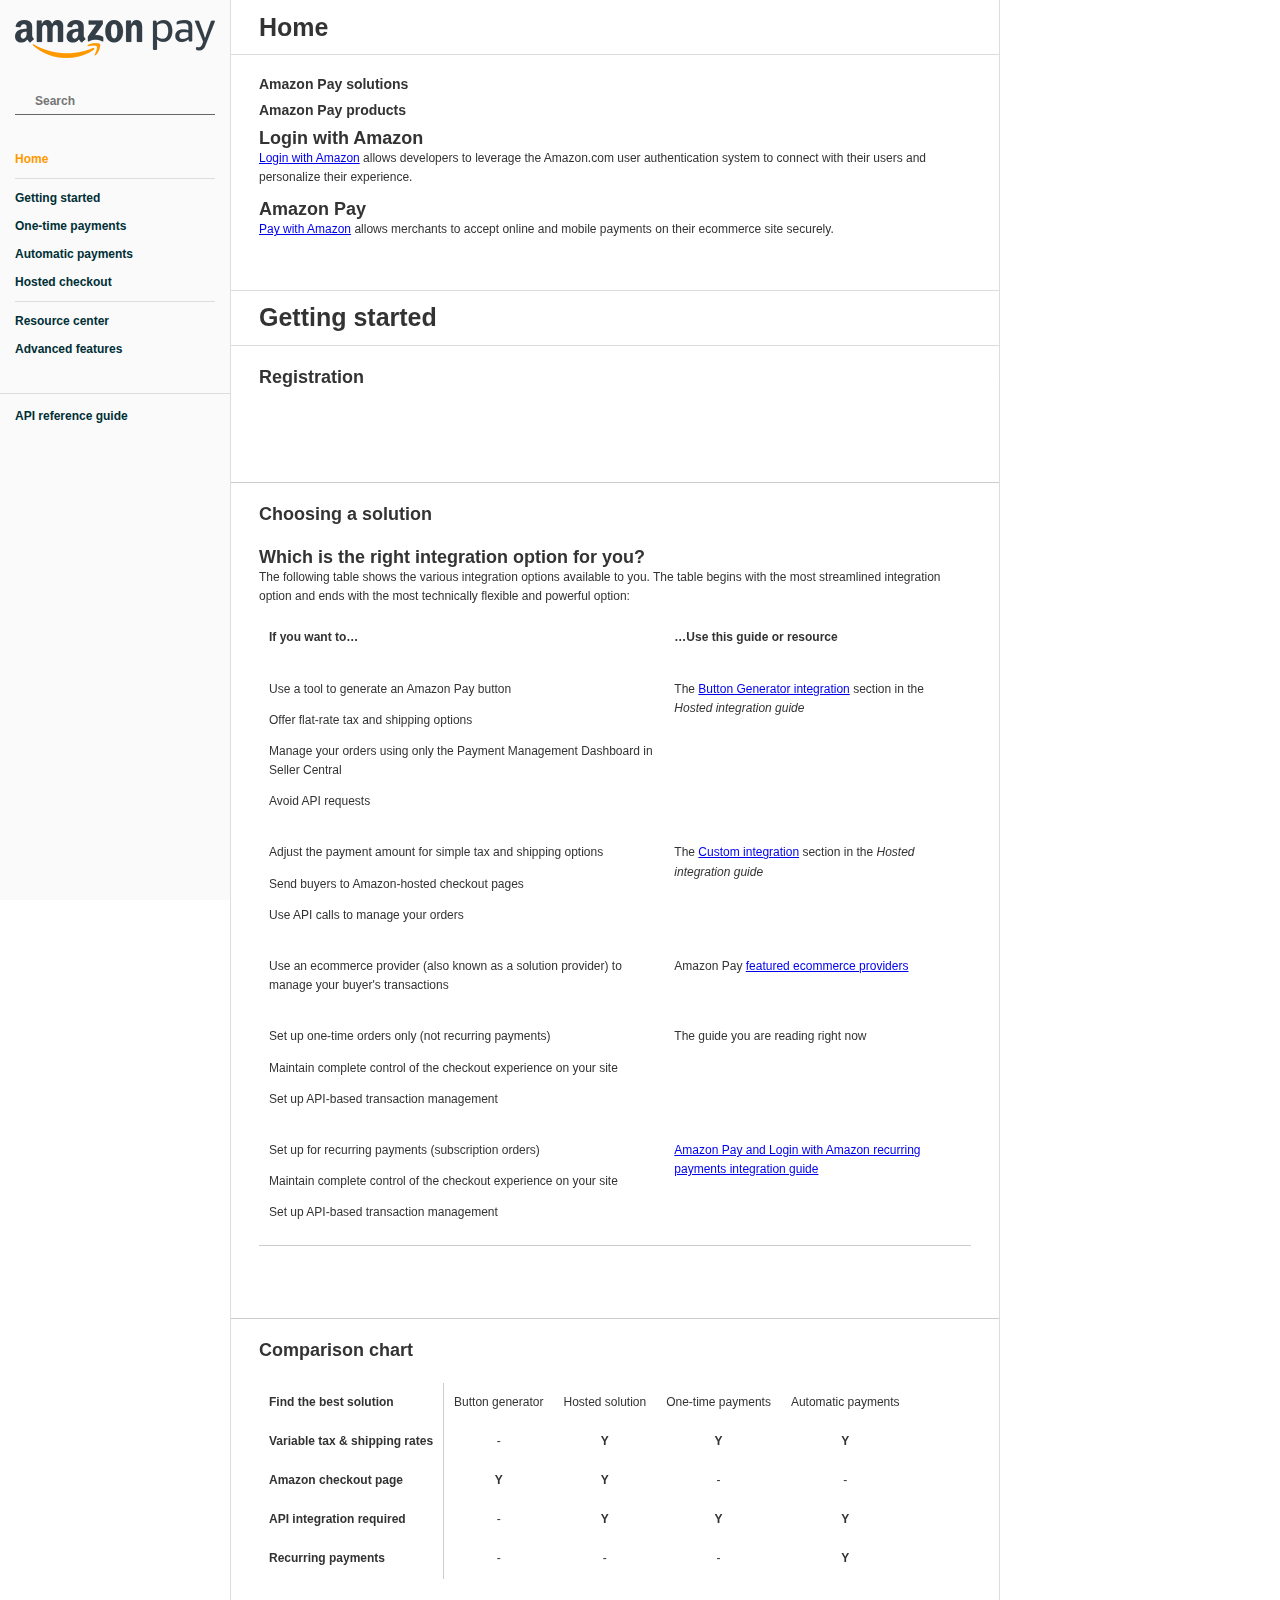
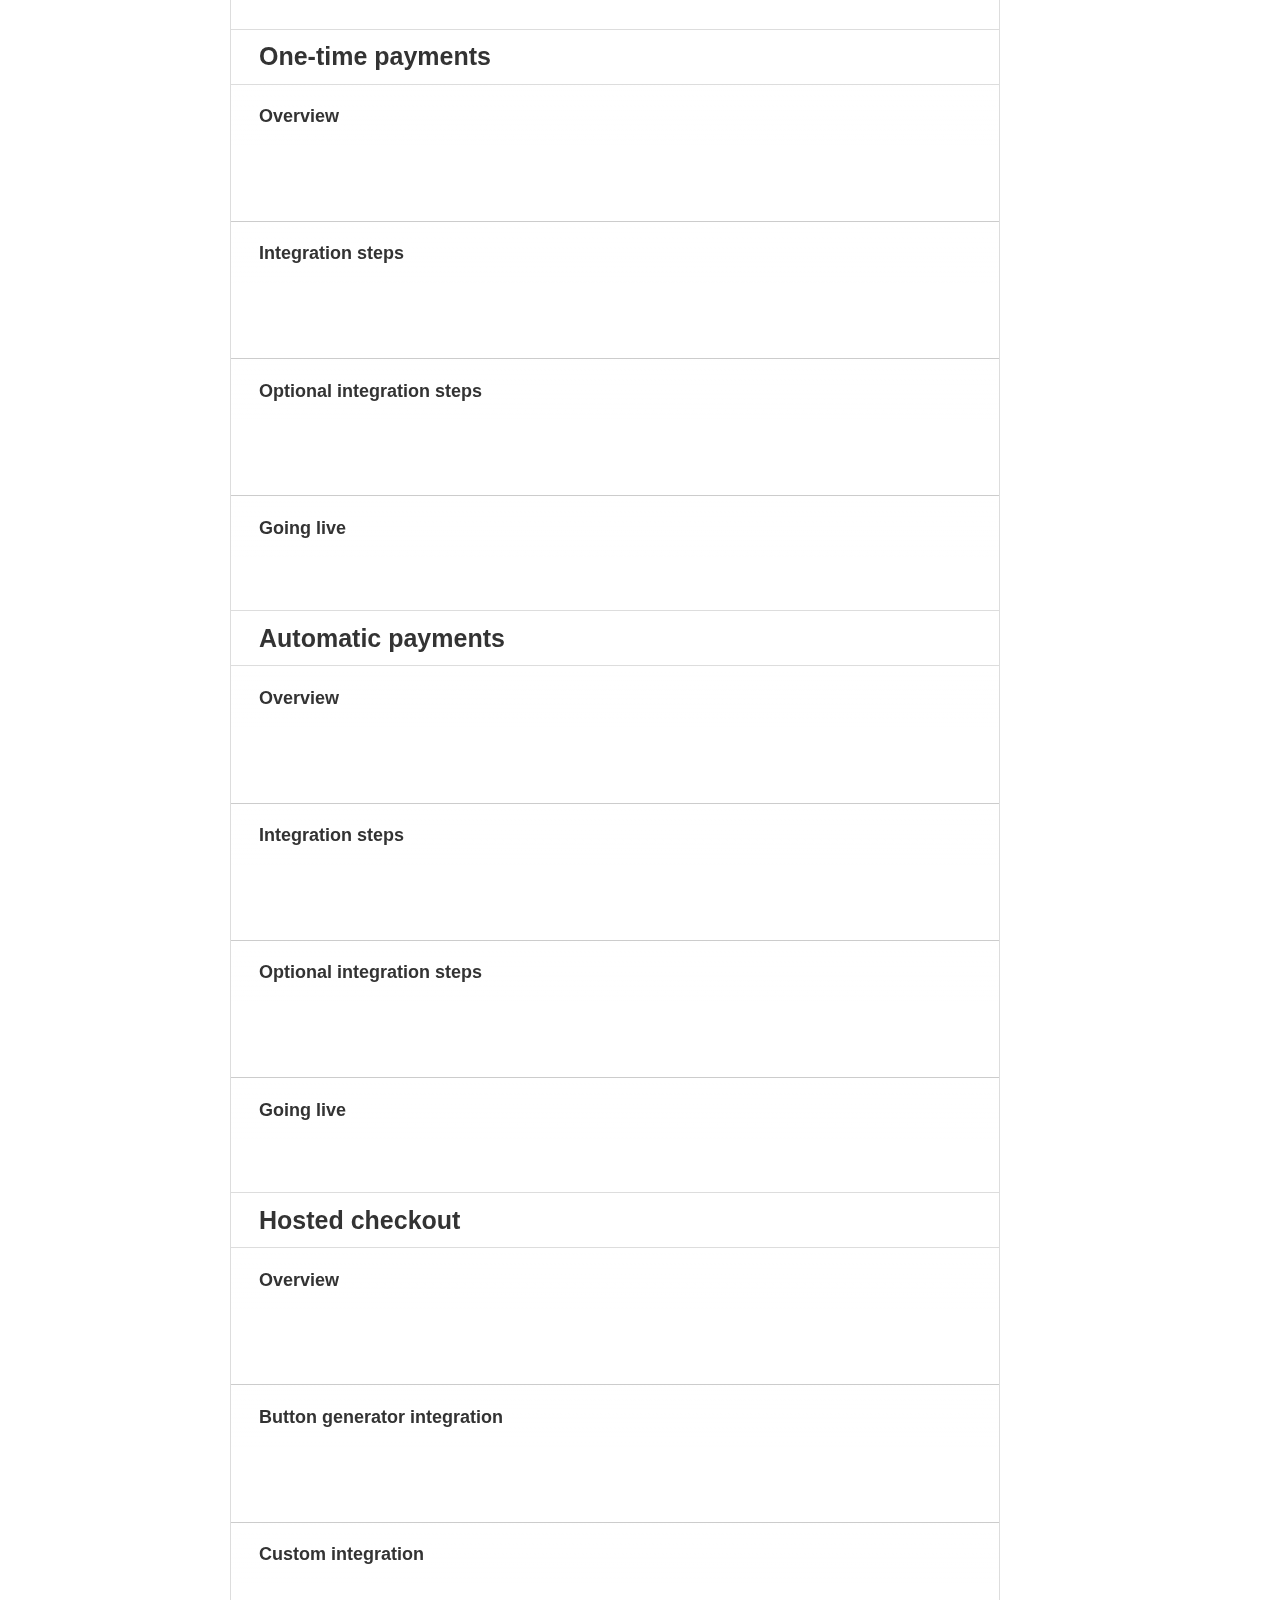
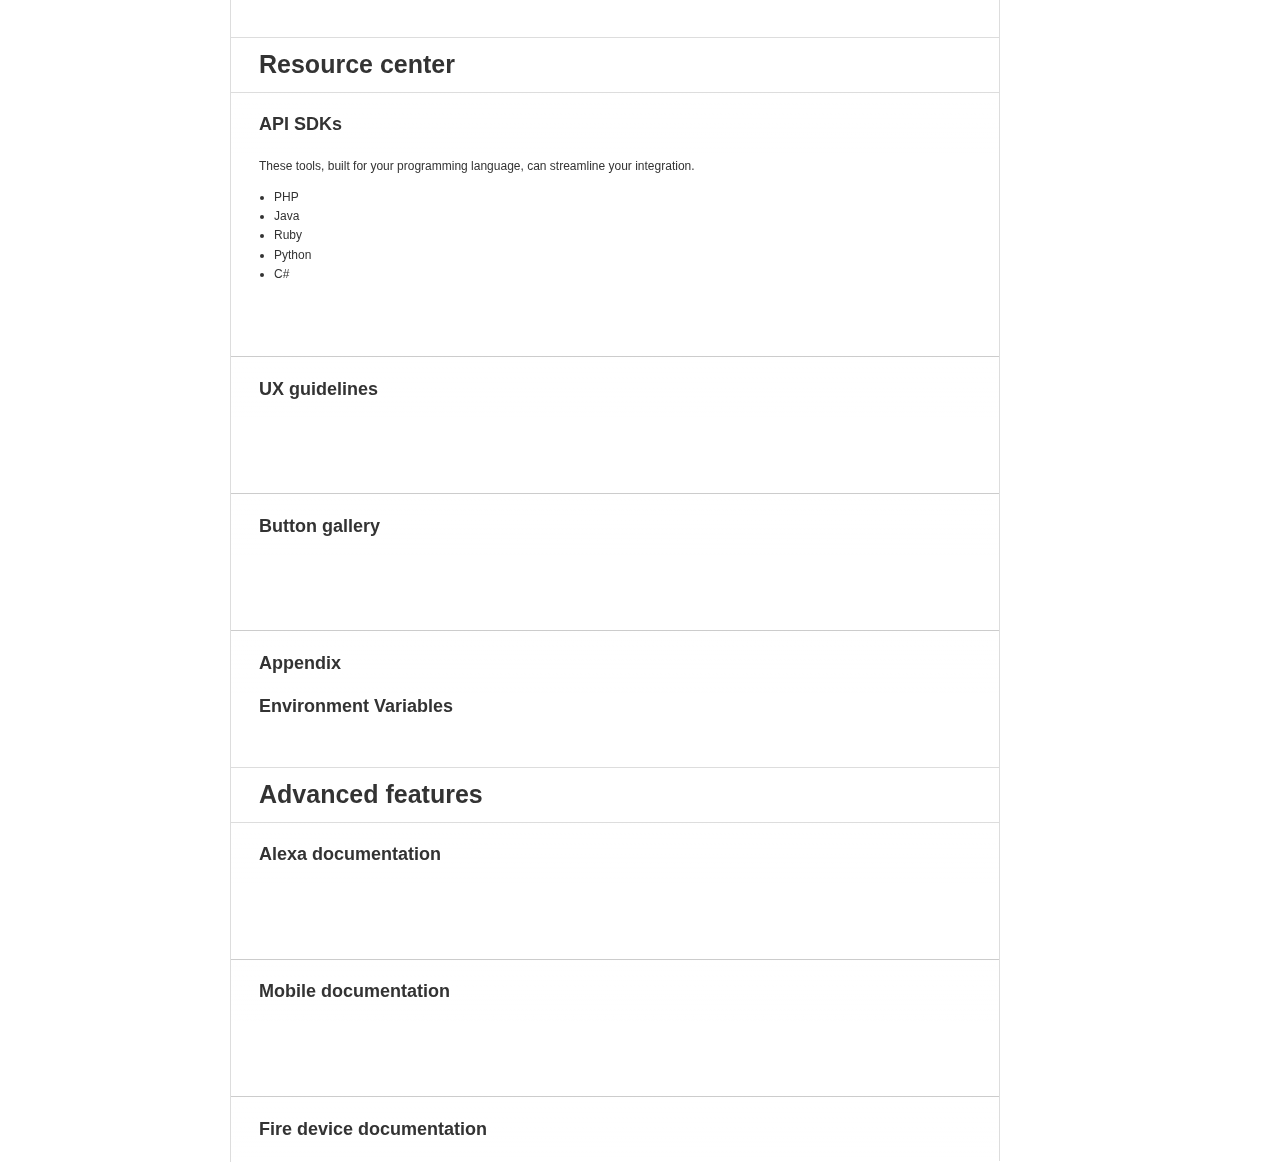
==== commit 0ef22b39: "publish: Update" ====
--- a/index.html
+++ b/index.html
@@ -3,7 +3,7 @@
 <!doctype html>
 <html>
   <!--<pre>
-    [{:id=>"home", :content=>[#<Nokogiri::XML::Text:0x3fedc01006c4 "Home">], :level=>1, :children=>[]}, {:id=>"divider", :content=>[#<Nokogiri::XML::Text:0x3fedc0100200 "Divider">], :level=>1, :children=>[]}, {:id=>"getting-started", :content=>[#<Nokogiri::XML::Text:0x3fedc0109d14 "Getting started">], :level=>1, :children=>[{:id=>"registration", :content=>[#<Nokogiri::XML::Text:0x3fedc01097ec "Registration">], :level=>2, :children=>[]}, {:id=>"choosing-a-solution", :content=>[#<Nokogiri::XML::Text:0x3fedc01092ec "Choosing a solution">], :level=>2, :children=>[]}]}, {:id=>"one-time-payments", :content=>[#<Nokogiri::XML::Text:0x3fedc0108e28 "One-time payments">], :level=>1, :children=>[{:id=>"overview", :content=>[#<Nokogiri::XML::Text:0x3fedc0108978 "Overview">], :level=>2, :children=>[]}, {:id=>"integration-steps", :content=>[#<Nokogiri::XML::Text:0x3fedc01084c8 "Integration steps">], :level=>2, :children=>[]}, {:id=>"optional-integration-steps", :content=>[#<Nokogiri::XML::Text:0x3fedc0108108 "Optional integration steps">], :level=>2, :children=>[]}, {:id=>"going-live", :content=>[#<Nokogiri::XML::Text:0x3fedc1c09c7c "Going live">], :level=>2, :children=>[]}]}, {:id=>"automatic-payments", :content=>[#<Nokogiri::XML::Text:0x3fedc1c0981c "Automatic payments">], :level=>1, :children=>[{:id=>"overview", :content=>[#<Nokogiri::XML::Text:0x3fedc1c0931c "Overview">], :level=>2, :children=>[]}, {:id=>"integration-steps", :content=>[#<Nokogiri::XML::Text:0x3fedc1c08e30 "Integration steps">], :level=>2, :children=>[]}, {:id=>"optional-integration-steps", :content=>[#<Nokogiri::XML::Text:0x3fedc1c08944 "Optional integration steps">], :level=>2, :children=>[]}, {:id=>"going-live", :content=>[#<Nokogiri::XML::Text:0x3fedc1c0846c "Going live">], :level=>2, :children=>[]}]}, {:id=>"hosted-checkout", :content=>[#<Nokogiri::XML::Text:0x3fedbfab3eec "Hosted checkout">], :level=>1, :children=>[{:id=>"overview", :content=>[#<Nokogiri::XML::Text:0x3fedbfab38ac "Overview">], :level=>2, :children=>[]}, {:id=>"button-generator-integration", :content=>[#<Nokogiri::XML::Text:0x3fedbfab2cf4 "Button generator integration">], :level=>2, :children=>[]}, {:id=>"custom-integration", :content=>[#<Nokogiri::XML::Text:0x3fedbfab2588 "Custom integration">], :level=>2, :children=>[]}]}, {:id=>"divider", :content=>[#<Nokogiri::XML::Text:0x3fedbfab20c4 "Divider">], :level=>1, :children=>[]}, {:id=>"resource-center", :content=>[#<Nokogiri::XML::Text:0x3fedc011199c "Resource center">], :level=>1, :children=>[{:id=>"api-sdks", :content=>[#<Nokogiri::XML::Text:0x3fedc01110c8 "API SDKs">], :level=>2, :children=>[]}, {:id=>"ux-guidelines", :content=>[#<Nokogiri::XML::Text:0x3fedc0110894 "UX guidelines">], :level=>2, :children=>[]}, {:id=>"button-gallery", :content=>[#<Nokogiri::XML::Text:0x3fedc0110218 "Button gallery">], :level=>2, :children=>[]}, {:id=>"appendix", :content=>[#<Nokogiri::XML::Text:0x3fedc1c11b84 "Appendix">], :level=>2, :children=>[]}]}, {:id=>"advanced-features", :content=>[#<Nokogiri::XML::Text:0x3fedc1c115f8 "Advanced features">], :level=>1, :children=>[{:id=>"alexa-documentation", :content=>[#<Nokogiri::XML::Text:0x3fedc1c11134 "Alexa documentation">], :level=>2, :children=>[]}, {:id=>"mobile-documentation", :content=>[#<Nokogiri::XML::Text:0x3fedc1c10c84 "Mobile documentation">], :level=>2, :children=>[]}, {:id=>"fire-device-documentation", :content=>[#<Nokogiri::XML::Text:0x3fedc1c107c0 "Fire device documentation">], :level=>2, :children=>[]}]}]
+    [{:id=>"home", :content=>[#<Nokogiri::XML::Text:0x3fff42c0de48 "Home">], :level=>1, :children=>[]}, {:id=>"divider", :content=>[#<Nokogiri::XML::Text:0x3fff42c0dc40 "Divider">], :level=>1, :children=>[]}, {:id=>"getting-started", :content=>[#<Nokogiri::XML::Text:0x3fff42c0da60 "Getting started">], :level=>1, :children=>[{:id=>"registration", :content=>[#<Nokogiri::XML::Text:0x3fff42c0d880 "Registration">], :level=>2, :children=>[]}, {:id=>"choosing-a-solution", :content=>[#<Nokogiri::XML::Text:0x3fff42c0d6a0 "Choosing a solution">], :level=>2, :children=>[]}, {:id=>"comparison-chart", :content=>[#<Nokogiri::XML::Text:0x3fff42c0d4c0 "Comparison chart">], :level=>2, :children=>[]}]}, {:id=>"one-time-payments", :content=>[#<Nokogiri::XML::Text:0x3fff42c0d2e0 "One-time payments">], :level=>1, :children=>[{:id=>"overview", :content=>[#<Nokogiri::XML::Text:0x3fff42c0d100 "Overview">], :level=>2, :children=>[]}, {:id=>"integration-steps", :content=>[#<Nokogiri::XML::Text:0x3fff42c0cf20 "Integration steps">], :level=>2, :children=>[]}, {:id=>"optional-integration-steps", :content=>[#<Nokogiri::XML::Text:0x3fff42c0cd40 "Optional integration steps">], :level=>2, :children=>[]}, {:id=>"going-live", :content=>[#<Nokogiri::XML::Text:0x3fff42c0cb60 "Going live">], :level=>2, :children=>[]}]}, {:id=>"automatic-payments", :content=>[#<Nokogiri::XML::Text:0x3fff42c0c980 "Automatic payments">], :level=>1, :children=>[{:id=>"overview", :content=>[#<Nokogiri::XML::Text:0x3fff42c0c7a0 "Overview">], :level=>2, :children=>[]}, {:id=>"integration-steps", :content=>[#<Nokogiri::XML::Text:0x3fff42c0c5c0 "Integration steps">], :level=>2, :children=>[]}, {:id=>"optional-integration-steps", :content=>[#<Nokogiri::XML::Text:0x3fff42c0c3e0 "Optional integration steps">], :level=>2, :children=>[]}, {:id=>"going-live", :content=>[#<Nokogiri::XML::Text:0x3fff42c0c200 "Going live">], :level=>2, :children=>[]}]}, {:id=>"hosted-checkout", :content=>[#<Nokogiri::XML::Text:0x3fff42c0c020 "Hosted checkout">], :level=>1, :children=>[{:id=>"overview", :content=>[#<Nokogiri::XML::Text:0x3fff42c09dfc "Overview">], :level=>2, :children=>[]}, {:id=>"button-generator-integration", :content=>[#<Nokogiri::XML::Text:0x3fff42c09c1c "Button generator integration">], :level=>2, :children=>[]}, {:id=>"custom-integration", :content=>[#<Nokogiri::XML::Text:0x3fff42c09a3c "Custom integration">], :level=>2, :children=>[]}]}, {:id=>"divider", :content=>[#<Nokogiri::XML::Text:0x3fff42c0985c "Divider">], :level=>1, :children=>[]}, {:id=>"resource-center", :content=>[#<Nokogiri::XML::Text:0x3fff42c0967c "Resource center">], :level=>1, :children=>[{:id=>"api-sdks", :content=>[#<Nokogiri::XML::Text:0x3fff42c0949c "API SDKs">], :level=>2, :children=>[]}, {:id=>"ux-guidelines", :content=>[#<Nokogiri::XML::Text:0x3fff42c092bc "UX guidelines">], :level=>2, :children=>[]}, {:id=>"button-gallery", :content=>[#<Nokogiri::XML::Text:0x3fff42c090dc "Button gallery">], :level=>2, :children=>[]}, {:id=>"appendix", :content=>[#<Nokogiri::XML::Text:0x3fff42c08efc "Appendix">], :level=>2, :children=>[{:id=>"environment-variables", :content=>[#<Nokogiri::XML::Text:0x3fff42c08d1c "Environment Variables">], :level=>3, :children=>[]}]}]}, {:id=>"advanced-features", :content=>[#<Nokogiri::XML::Text:0x3fff42c08b3c "Advanced features">], :level=>1, :children=>[{:id=>"alexa-documentation", :content=>[#<Nokogiri::XML::Text:0x3fff42c0895c "Alexa documentation">], :level=>2, :children=>[]}, {:id=>"mobile-documentation", :content=>[#<Nokogiri::XML::Text:0x3fff42c0877c "Mobile documentation">], :level=>2, :children=>[]}, {:id=>"fire-device-documentation", :content=>[#<Nokogiri::XML::Text:0x3fff42c0859c "Fire device documentation">], :level=>2, :children=>[]}]}]
   </pre>-->
   <head>
     <meta charset="utf-8">
@@ -202,6 +202,7 @@
     </style>
     <link href="stylesheets/screen.css" rel="stylesheet" media="screen" />
     <link href="stylesheets/print.css" rel="stylesheet" media="print" />
+    <script src="https://use.fontawesome.com/ba02d9d91b.js"></script>
       <script src="javascripts/all.js"></script>
   </head>
 
@@ -234,6 +235,9 @@
                   <li>
                     <a href="#choosing-a-solution" class="toc-h2 toc-link" data-title="Choosing a solution">Choosing a solution</a>
                   </li>
+                  <li>
+                    <a href="#comparison-chart" class="toc-h2 toc-link" data-title="Comparison chart">Comparison chart</a>
+                  </li>
               </ul>
           </li>
           <li>
@@ -301,6 +305,11 @@
                   </li>
                   <li>
                     <a href="#appendix" class="toc-h2 toc-link" data-title="Appendix">Appendix</a>
+                      <ul class="toc-list-h3">
+                          <li>
+                            <a href="#environment-variables" class="toc-h3 toc-link" data-title="Environment Variables">Environment Variables</a>
+                          </li>
+                      </ul>
                   </li>
               </ul>
           </li>
@@ -320,7 +329,7 @@
           </li>
       </div>
         <ul class="toc-footer">
-            <li><a href='api.html' target="_blank">API reference guide</a></li>
+            <li><a href='api.html'>API reference guide</a><i class="fa fa-external-link external_link" aria-hidden="true"></i></li>
         </ul>
     </div>
     <div class="page-wrapper">
@@ -383,6 +392,44 @@
         <td><p><a href="/us/documentation/automatic/201752090" target="_blank">Amazon Pay and Login with Amazon recurring payments integration guide</a></p></td>
     </tr>
 </table>
+<h2 id='comparison-chart'>Comparison chart</h2>
+<table cellspacing="0" cellpadding="0" id="comparison_chart">
+  <tr>
+    <td>Find the best solution</td>
+    <td>Button generator</td>
+    <td>Hosted solution</td>
+    <td>One-time payments</td>
+    <td>Automatic payments</td>
+  </tr>
+  <tr>
+    <td>Variable tax & shipping rates</td>
+    <td class="center">-</td>
+    <td class="center bold">Y</td>
+    <td class="center bold">Y</td>
+    <td class="center bold">Y</td>
+  </tr>
+  <tr>
+    <td>Amazon checkout page</td>
+    <td class="center bold">Y</td>
+    <td class="center bold">Y</td>
+    <td class="center">-</td>
+    <td class="center">-</td>
+  </tr>
+  <tr>
+    <td>API integration required</td>
+    <td class="center">-</td>
+    <td class="center bold">Y</td>
+    <td class="center bold">Y</td>
+    <td class="center bold">Y</td>
+  </tr>
+  <tr>
+    <td>Recurring payments</td>
+    <td class="center">-</td>
+    <td class="center">-</td>
+    <td class="center">-</td>
+    <td class="center bold">Y</td>
+  </tr>
+</table>
 <h1 id='one-time-payments'>One-time payments</h1><h2 id='overview'>Overview</h2><h2 id='integration-steps'>Integration steps</h2><h2 id='optional-integration-steps'>Optional integration steps</h2><h2 id='going-live'>Going live</h2><h1 id='automatic-payments'>Automatic payments</h1><h2 id='overview'>Overview</h2><h2 id='integration-steps'>Integration steps</h2><h2 id='optional-integration-steps'>Optional integration steps</h2><h2 id='going-live'>Going live</h2><h1 id='hosted-checkout'>Hosted checkout</h1><h2 id='overview'>Overview</h2><h2 id='button-generator-integration'>Button generator integration</h2><h2 id='custom-integration'>Custom integration</h2><h1 id='divider'>Divider</h1><h1 id='resource-center'>Resource center</h1><h2 id='api-sdks'>API SDKs</h2>
 <p>These tools, built for your programming language, can streamline your integration.</p>
 
@@ -393,7 +440,7 @@
 <li>Python</li>
 <li>C#</li>
 </ul>
-<h2 id='ux-guidelines'>UX guidelines</h2><h2 id='button-gallery'>Button gallery</h2><h2 id='appendix'>Appendix</h2><h1 id='advanced-features'>Advanced features</h1><h2 id='alexa-documentation'>Alexa documentation</h2><h2 id='mobile-documentation'>Mobile documentation</h2><h2 id='fire-device-documentation'>Fire device documentation</h2>
+<h2 id='ux-guidelines'>UX guidelines</h2><h2 id='button-gallery'>Button gallery</h2><h2 id='appendix'>Appendix</h2><h3 id='environment-variables'>Environment Variables</h3><h1 id='advanced-features'>Advanced features</h1><h2 id='alexa-documentation'>Alexa documentation</h2><h2 id='mobile-documentation'>Mobile documentation</h2><h2 id='fire-device-documentation'>Fire device documentation</h2>
       </div>
       <div class="dark-box">
       </div>
--- a/stylesheets/screen.css
+++ b/stylesheets/screen.css
@@ -1 +1 @@
-/*! normalize.css v3.0.2 | MIT License | git.io/normalize */html{font-family:sans-serif;-ms-text-size-adjust:100%;-webkit-text-size-adjust:100%}body{margin:0}article,aside,details,figcaption,figure,footer,header,hgroup,main,menu,nav,section,summary{display:block}audio,canvas,progress,video{display:inline-block;vertical-align:baseline}audio:not([controls]){display:none;height:0}[hidden],template{display:none}a{background-color:transparent}a:active,a:hover{outline:0}abbr[title]{border-bottom:1px dotted}b,strong{font-weight:bold}dfn{font-style:italic}h1{font-size:2em;margin:0.67em 0}mark{background:#ff0;color:#000}small{font-size:80%}sub,sup{font-size:75%;line-height:0;position:relative;vertical-align:baseline}sup{top:-0.5em}sub{bottom:-0.25em}img{border:0}svg:not(:root){overflow:hidden}figure{margin:1em 40px}hr{box-sizing:content-box;height:0}pre{overflow:auto}code,kbd,pre,samp{font-family:monospace, monospace;font-size:1em}button,input,optgroup,select,textarea{color:inherit;font:inherit;margin:0}button{overflow:visible}button,select{text-transform:none}button,html input[type="button"],input[type="reset"],input[type="submit"]{-webkit-appearance:button;cursor:pointer}button[disabled],html input[disabled]{cursor:default}button::-moz-focus-inner,input::-moz-focus-inner{border:0;padding:0}input{line-height:normal}input[type="checkbox"],input[type="radio"]{box-sizing:border-box;padding:0}input[type="number"]::-webkit-inner-spin-button,input[type="number"]::-webkit-outer-spin-button{height:auto}input[type="search"]{-webkit-appearance:textfield;box-sizing:content-box}input[type="search"]::-webkit-search-cancel-button,input[type="search"]::-webkit-search-decoration{-webkit-appearance:none}fieldset{border:1px solid #c0c0c0;margin:0 2px;padding:0.35em 0.625em 0.75em}legend{border:0;padding:0}textarea{overflow:auto}optgroup{font-weight:bold}table{border-collapse:collapse;border-spacing:0}td,th{padding:0}.content h1,.content h2,.content h3,.content h4,.content h5,.content h6,html,body{font-family:-apple-system, BlinkMacSystemFont, "Segoe UI", Roboto, Helvetica, Arial, sans-serif, "Apple Color Emoji", "Segoe UI Emoji", "Segoe UI Symbol";font-size:12px}.content h1,.content h2,.content h3,.content h4,.content h5,.content h6{font-weight:bold}.content code,.content pre{font-family:Consolas, Menlo, Monaco, "Lucida Console", "Liberation Mono", "DejaVu Sans Mono", "Bitstream Vera Sans Mono", "Courier New", monospace, serif;font-size:12px;line-height:1.5}.content code{word-break:break-all;-webkit-hyphens:auto;-ms-hyphens:auto;hyphens:auto}@font-face{font-family:'slate';src:url(../fonts/slate.eot?-syv14m);src:url(../fonts/slate.eot?#iefix-syv14m) format("embedded-opentype"),url(../fonts/slate.woff2?-syv14m) format("woff2"),url(../fonts/slate.woff?-syv14m) format("woff"),url(../fonts/slate.ttf?-syv14m) format("truetype"),url(../fonts/slate.svg?-syv14m#slate) format("svg");font-weight:normal;font-style:normal}.content aside.warning:before,.content aside.notice:before,.content aside.success:before,.toc-wrapper>.search:before{font-family:'slate';speak:none;font-style:normal;font-weight:normal;font-variant:normal;text-transform:none;line-height:1}.content aside.warning:before{content:"\e600"}.content aside.notice:before{content:"\e602"}.content aside.success:before{content:"\e606"}.toc-wrapper>.search:before{content:"\e607"}html,body{color:#333;padding:0;margin:0;-webkit-font-smoothing:antialiased;-moz-osx-font-smoothing:grayscale;background-color:#FFF;height:100%;-webkit-text-size-adjust:none}#toc>ul>li>a>span{float:right;background-color:#2484FF;border-radius:40px;width:20px}.toc-wrapper{transition:left 0.3s ease-in-out;overflow-y:auto;overflow-x:hidden;position:fixed;z-index:30;top:0;left:0;bottom:0;width:230px;background-color:#FAFAFA;font-size:12px;font-weight:bold}.toc-wrapper .lang-selector{display:none}.toc-wrapper .lang-selector a{padding-top:0.5em;padding-bottom:0.5em}.toc-wrapper>img{display:block;max-width:100%}.toc-wrapper>.search{position:relative;margin-bottom:20px}.toc-wrapper>.search input{background:#FAFAFA;border-width:0 0 1px 0;border-color:#666;padding:6px 0 6px 20px;box-sizing:border-box;margin:10px 15px;width:200px;outline:none;color:#002f36;border-radius:0}.toc-wrapper>.search:before{position:absolute;top:17px;left:15px;color:#002f36}.toc-wrapper .logo{margin:20px auto}.toc-wrapper .search-results{margin-top:0;box-sizing:border-box;height:0;overflow-y:auto;overflow-x:hidden;transition-property:height, margin;transition-duration:180ms;transition-timing-function:ease-in-out;background:#FAFAFA}.toc-wrapper .search-results.visible{height:30%;margin-bottom:1em}.toc-wrapper .search-results li{margin:1em 15px;line-height:1}.toc-wrapper .search-results a{color:#002f36;text-decoration:none}.toc-wrapper .search-results a:hover{text-decoration:underline}.toc-wrapper ul,.toc-wrapper li{list-style:none;margin:0;padding:0;line-height:28px}.toc-wrapper li{color:#002f36;transition-property:background;transition-timing-function:linear;transition-duration:200ms}.toc-wrapper .toc-link.active{background-color:#FAFAFA;color:#ff9900}.toc-wrapper .toc-link.active-parent{background-color:#FAFAFA;color:#002f36}.toc-wrapper .toc-list-h2{display:none;background-color:#FAFAFA;font-weight:500}.toc-wrapper .toc-h2{padding-left:30px;font-size:12px}.toc-wrapper .toc-list-h3{display:none;background-color:#FAFAFA}.toc-wrapper .toc-h3{padding-left:40px;font-size:12px}.toc-wrapper .toc-list-h4{display:none;background-color:#FAFAFA}.toc-wrapper .toc-h4{padding-left:55px;font-size:12px}.toc-wrapper .toc-footer{padding:1em 0;margin-top:30px;border-top:1px solid #DDD}.toc-wrapper .toc-footer li,.toc-wrapper .toc-footer a{color:#002f36;text-decoration:none}.toc-wrapper .toc-footer a:hover{text-decoration:none}.toc-wrapper .toc-footer li{font-size:12px;line-height:1.7;text-decoration:none}.toc-link,.toc-footer li{padding:0 15px 0 15px;display:block;overflow-x:hidden;white-space:nowrap;text-overflow:ellipsis;text-decoration:none;color:#002f36;transition-property:background;transition-timing-function:linear;transition-duration:130ms;cursor:pointer}#nav-button{padding:0 1.5em 5em 0;display:none;position:fixed;top:0;left:0;z-index:100;color:#000;text-decoration:none;font-weight:bold;opacity:0.7;line-height:16px;transition:left 0.3s ease-in-out}#nav-button span{display:block;padding:6px 6px 6px;background-color:rgba(255,255,255,0.7);transform-origin:0 0;transform:rotate(-90deg) translate(-100%, 0);border-radius:0 0 0 5px}#nav-button img{height:16px;vertical-align:bottom}#nav-button:hover{opacity:1}#nav-button.open{left:230px}.page-wrapper{margin-left:230px;position:relative;z-index:10;background-color:#FFF;min-height:100%;border-left:1px solid #ddd;padding-bottom:1px}.page-wrapper .dark-box{width:50%;background-color:#FFF;position:absolute;right:0;top:0;bottom:0;border-left:1px solid #ddd}.page-wrapper .lang-selector{position:fixed;z-index:50;border-bottom:5px solid #FFF}.index{max-width:1000px}.index .dark-box{display:none}.index .content>h1,.index .content>h2,.index .content>h3,.index .content>h4,.index .content>h5,.index .content>h6,.index .content>p,.index .content>table,.index .content>ul,.index .content>ol,.index .content>aside,.index .content>dl{margin-right:0px}.lang-selector{background-color:#FFF;width:100%;font-weight:bold}.lang-selector a{display:block;float:left;color:#002f36;text-decoration:none;padding:0 10px;line-height:30px;outline:0}.lang-selector a:active,.lang-selector a:focus{background-color:#111;color:#002f36}.lang-selector a.active{background-color:#FFF;color:#002f36}.lang-selector:after{content:'';clear:both;display:block}.content{-webkit-transform:translateZ(0);position:relative;z-index:30;border-right:1px solid #ddd}.content:after{content:'';display:block;clear:both}.content>h1,.content>h2,.content>h3,.content>h4,.content>h5,.content>h6,.content>p,.content>table,.content>ul,.content>ol,.content>aside,.content>dl{margin-right:50%;padding:0 28px;box-sizing:border-box;display:block}.content>ul,.content>ol{padding-left:43px}.content>h1,.content>h2,.content>h3,.content>h4,.content>div{clear:both}.content h1{font-size:25px;padding-top:0.5em;padding-bottom:0.5em;margin-bottom:21px;margin-top:2em;border-top:1px solid #ddd;border-bottom:1px solid #ddd;background-color:#ffffff}.content h1:first-child,.content div:first-child+h1{border-top-width:0;margin-top:0}.content h2{font-size:19px;margin-top:4em;margin-bottom:0;border-top:1px solid #ccc;padding-top:1.2em;padding-bottom:1.2em;background-image:linear-gradient(to bottom, rgba(255,255,255,0.2), rgba(255,255,255,0))}.content h4{font-size:14px}.content h1+h2,.content h1+div+h2{margin-top:-21px;border-top:none}.content h3,.content h4,.content h5,.content h6{font-size:14px;margin-top:0px;margin-bottom:0px}.content h5{font-size:24px;padding-bottom:10px}.content hr{margin:2em 0;border-top:2px solid #FFF;border-bottom:2px solid #FFF}.content table{margin-bottom:1em;overflow:auto}.content table th,.content table td{text-align:left;vertical-align:top;line-height:1.6}.content table th code,.content table td code{white-space:nowrap}.content table th{padding:5px 10px;border-bottom:1px solid #ccc;vertical-align:bottom}.content table td{padding:10px}.content table tr:last-child{border-bottom:1px solid #ccc}.content table tr:nth-child(odd)>td{background-color:white}.content table tr:nth-child(even)>td{background-color:white}.content dt{font-weight:bold}.content dd{margin-left:15px}.content p,.content li,.content dt,.content dd{line-height:1.6;margin-top:0}.content img{max-width:100%}.content code{background-color:rgba(0,0,0,0.05);padding:3px;border-radius:3px}.content pre>code{background-color:transparent;padding:0}.content aside{padding-top:1em;padding-bottom:1em;margin-top:1.5em;margin-bottom:1.5em;background:#8fbcd4;line-height:1.6}.content aside.warning{background-color:#c97a7e}.content aside.success{background-color:#6ac174}.content aside:before{vertical-align:middle;padding-right:0.5em;font-size:12px}.content .search-highlight{padding:2px;margin:-3px;border-radius:4px;border:1px solid #F7E633;background:linear-gradient(to top left, #F7E633 0%, #F1D32F 100%)}.content pre,.content blockquote{background-color:#1E2224;color:#fff;margin:0;width:50%;float:right;clear:right;box-sizing:border-box}.content pre>p,.content blockquote>p{margin:0}.content pre a,.content blockquote a{color:#fff;text-decoration:none;border-bottom:dashed 1px #ccc}.content pre{padding-top:2em;padding-bottom:2em;padding:2em 28px}.content blockquote>p{background-color:#191D1F;padding:13px 2em;color:#eee}@media (max-width: 930px){.toc-wrapper{left:-230px}.toc-wrapper.open{left:0}.page-wrapper{margin-left:0}#nav-button{display:block}.toc-link{padding-top:0.3em;padding-bottom:0.3em}}@media (max-width: 700px){.dark-box{display:none}.content>h1,.content>h2,.content>h3,.content>h4,.content>h5,.content>h6,.content>p,.content>table,.content>ul,.content>ol,.content>aside,.content>dl{margin-right:0}.toc-wrapper .lang-selector{display:block}.page-wrapper .lang-selector{display:none}.content pre,.content blockquote{width:auto;float:none}.content>pre+h1,.content>blockquote+h1,.content>pre+h2,.content>blockquote+h2,.content>pre+h3,.content>blockquote+h3,.content>pre+h4,.content>blockquote+h4,.content>pre+h5,.content>blockquote+h5,.content>pre+h6,.content>blockquote+h6,.content>pre+p,.content>blockquote+p,.content>pre+table,.content>blockquote+table,.content>pre+ul,.content>blockquote+ul,.content>pre+ol,.content>blockquote+ol,.content>pre+aside,.content>blockquote+aside,.content>pre+dl,.content>blockquote+dl{margin-top:28px}}.highlight .c,.highlight .cm,.highlight .c1,.highlight .cs{color:#909090}.highlight,.highlight .w{background-color:#1E2224}a[href="#divider"]{font-size:0px;padding:0px 10px;line-height:0px;border-bottom:1px solid #DDD;margin:5px 15px}#divider{display:none}+/*! normalize.css v3.0.2 | MIT License | git.io/normalize */html{font-family:sans-serif;-ms-text-size-adjust:100%;-webkit-text-size-adjust:100%}body{margin:0}article,aside,details,figcaption,figure,footer,header,hgroup,main,menu,nav,section,summary{display:block}audio,canvas,progress,video{display:inline-block;vertical-align:baseline}audio:not([controls]){display:none;height:0}[hidden],template{display:none}a{background-color:transparent}a:active,a:hover{outline:0}abbr[title]{border-bottom:1px dotted}b,strong{font-weight:bold}dfn{font-style:italic}h1{font-size:2em;margin:0.67em 0}mark{background:#ff0;color:#000}small{font-size:80%}sub,sup{font-size:75%;line-height:0;position:relative;vertical-align:baseline}sup{top:-0.5em}sub{bottom:-0.25em}img{border:0}svg:not(:root){overflow:hidden}figure{margin:1em 40px}hr{box-sizing:content-box;height:0}pre{overflow:auto}code,kbd,pre,samp{font-family:monospace, monospace;font-size:1em}button,input,optgroup,select,textarea{color:inherit;font:inherit;margin:0}button{overflow:visible}button,select{text-transform:none}button,html input[type="button"],input[type="reset"],input[type="submit"]{-webkit-appearance:button;cursor:pointer}button[disabled],html input[disabled]{cursor:default}button::-moz-focus-inner,input::-moz-focus-inner{border:0;padding:0}input{line-height:normal}input[type="checkbox"],input[type="radio"]{box-sizing:border-box;padding:0}input[type="number"]::-webkit-inner-spin-button,input[type="number"]::-webkit-outer-spin-button{height:auto}input[type="search"]{-webkit-appearance:textfield;box-sizing:content-box}input[type="search"]::-webkit-search-cancel-button,input[type="search"]::-webkit-search-decoration{-webkit-appearance:none}fieldset{border:1px solid #c0c0c0;margin:0 2px;padding:0.35em 0.625em 0.75em}legend{border:0;padding:0}textarea{overflow:auto}optgroup{font-weight:bold}table{border-collapse:collapse;border-spacing:0}td,th{padding:0}.content h1,.content h2,.content h3,.content h4,.content h5,.content h6,html,body{font-family:-apple-system, BlinkMacSystemFont, "Segoe UI", Roboto, Helvetica, Arial, sans-serif, "Apple Color Emoji", "Segoe UI Emoji", "Segoe UI Symbol";font-size:12px}.content h1,.content h2,.content h3,.content h4,.content h5,.content h6{font-weight:bold}.content code,.content pre{font-family:Consolas, Menlo, Monaco, "Lucida Console", "Liberation Mono", "DejaVu Sans Mono", "Bitstream Vera Sans Mono", "Courier New", monospace, serif;font-size:12px;line-height:1.5}.content code{word-break:break-all;-webkit-hyphens:auto;-ms-hyphens:auto;hyphens:auto}@font-face{font-family:'slate';src:url(../fonts/slate.eot?-syv14m);src:url(../fonts/slate.eot?#iefix-syv14m) format("embedded-opentype"),url(../fonts/slate.woff2?-syv14m) format("woff2"),url(../fonts/slate.woff?-syv14m) format("woff"),url(../fonts/slate.ttf?-syv14m) format("truetype"),url(../fonts/slate.svg?-syv14m#slate) format("svg");font-weight:normal;font-style:normal}.content aside.warning:before,.content aside.notice:before,.content aside.success:before,.toc-wrapper>.search:before{font-family:'slate';speak:none;font-style:normal;font-weight:normal;font-variant:normal;text-transform:none;line-height:1}.content aside.warning:before{content:"\e600"}.content aside.notice:before{content:"\e602"}.content aside.success:before{content:"\e606"}.toc-wrapper>.search:before{content:"\e607"}html,body{color:#333;padding:0;margin:0;-webkit-font-smoothing:antialiased;-moz-osx-font-smoothing:grayscale;background-color:#FFF;height:100%;-webkit-text-size-adjust:none}html .center,body .center{text-align:center !important}html .bold,body .bold{font-weight:bold !important}#toc>ul>li>a>span{float:right;background-color:#2484FF;border-radius:40px;width:20px}.toc-wrapper{transition:left 0.3s ease-in-out;overflow-y:auto;overflow-x:hidden;position:fixed;z-index:30;top:0;left:0;bottom:0;width:230px;background-color:#FAFAFA;font-size:12px;font-weight:bold}.toc-wrapper .lang-selector{display:none}.toc-wrapper .lang-selector a{padding-top:0.5em;padding-bottom:0.5em}.toc-wrapper>img{display:block;max-width:100%}.toc-wrapper>.search{position:relative;margin-bottom:20px}.toc-wrapper>.search input{background:#FAFAFA;border-width:0 0 1px 0;border-color:#666;padding:6px 0 6px 20px;box-sizing:border-box;margin:10px 15px;width:200px;outline:none;color:#002f36;border-radius:0}.toc-wrapper>.search:before{position:absolute;top:17px;left:15px;color:#002f36}.toc-wrapper .logo{margin:20px auto}.toc-wrapper .search-results{margin-top:0;box-sizing:border-box;height:0;overflow-y:auto;overflow-x:hidden;transition-property:height, margin;transition-duration:180ms;transition-timing-function:ease-in-out;background:#FAFAFA}.toc-wrapper .search-results.visible{height:30%;margin-bottom:1em}.toc-wrapper .search-results li{margin:1em 15px;line-height:1}.toc-wrapper .search-results a{color:#002f36;text-decoration:none}.toc-wrapper .search-results a:hover{text-decoration:underline}.toc-wrapper ul,.toc-wrapper li{list-style:none;margin:0;padding:0;line-height:28px}.toc-wrapper li{color:#002f36;transition-property:background;transition-timing-function:linear;transition-duration:200ms}.toc-wrapper .toc-link.active{background-color:#FAFAFA;color:#ff9900}.toc-wrapper .toc-link.active-parent{background-color:#FAFAFA;color:#002f36}.toc-wrapper .toc-list-h2{display:none;background-color:#FAFAFA;font-weight:500}.toc-wrapper .toc-h2{padding-left:30px;font-size:12px}.toc-wrapper .toc-list-h3{display:none;background-color:#FAFAFA}.toc-wrapper .toc-h3{padding-left:40px;font-size:12px}.toc-wrapper .toc-list-h4{display:none;background-color:#FAFAFA}.toc-wrapper .toc-h4{padding-left:55px;font-size:12px}.toc-wrapper .toc-footer{padding:1em 0;margin-top:30px;border-top:1px solid #DDD}.toc-wrapper .toc-footer li,.toc-wrapper .toc-footer a{color:#002f36;text-decoration:none}.toc-wrapper .toc-footer a:hover{text-decoration:none}.toc-wrapper .toc-footer li{font-size:12px;line-height:1.7;text-decoration:none}.toc-link,.toc-footer li{padding:0 15px 0 15px;display:block;overflow-x:hidden;white-space:nowrap;text-overflow:ellipsis;text-decoration:none;color:#002f36;transition-property:background;transition-timing-function:linear;transition-duration:130ms;cursor:pointer}#nav-button{padding:0 1.5em 5em 0;display:none;position:fixed;top:0;left:0;z-index:100;color:#000;text-decoration:none;font-weight:bold;opacity:0.7;line-height:16px;transition:left 0.3s ease-in-out}#nav-button span{display:block;padding:6px 6px 6px;background-color:rgba(255,255,255,0.7);transform-origin:0 0;transform:rotate(-90deg) translate(-100%, 0);border-radius:0 0 0 5px}#nav-button img{height:16px;vertical-align:bottom}#nav-button:hover{opacity:1}#nav-button.open{left:230px}.page-wrapper{margin-left:230px;position:relative;z-index:10;background-color:#FFF;min-height:100%;border-left:1px solid #ddd;padding-bottom:1px}.page-wrapper .dark-box{width:50%;background-color:#FFF;position:absolute;right:0;top:0;bottom:0;border-left:1px solid #ddd}.page-wrapper .lang-selector{position:fixed;z-index:50;border-bottom:5px solid #FFF}.index{max-width:1000px}.index .dark-box{display:none}.index .content>h1,.index .content>h2,.index .content>h3,.index .content>h4,.index .content>h5,.index .content>h6,.index .content>p,.index .content>table,.index .content>ul,.index .content>ol,.index .content>aside,.index .content>dl{margin-right:0px}.lang-selector{background-color:#FFF;width:100%;font-weight:bold}.lang-selector a{display:block;float:left;color:#002f36;text-decoration:none;padding:0 10px;line-height:30px;outline:0}.lang-selector a:active,.lang-selector a:focus{background-color:#111;color:#002f36}.lang-selector a.active{background-color:#FFF;color:#002f36}.lang-selector:after{content:'';clear:both;display:block}.content{-webkit-transform:translateZ(0);position:relative;z-index:30;border-right:1px solid #ddd}.content:after{content:'';display:block;clear:both}.content>h1,.content>h2,.content>h3,.content>h4,.content>h5,.content>h6,.content>p,.content>table,.content>ul,.content>ol,.content>aside,.content>dl{margin-right:50%;padding:0 28px;box-sizing:border-box;display:block}.content>ul,.content>ol{padding-left:43px}.content>h1,.content>h2,.content>h3,.content>h4,.content>div{clear:both}.content h1{font-size:25px;padding-top:0.5em;padding-bottom:0.5em;margin-bottom:21px;margin-top:2em;border-top:1px solid #ddd;border-bottom:1px solid #ddd;background-color:#ffffff}.content #index h1{display:none}.content h1:first-child,.content div:first-child+h1{border-top-width:0;margin-top:0}.content h2{font-size:18px;margin-top:4em;margin-bottom:0;border-top:1px solid #ccc;padding-top:1.2em;padding-bottom:1.2em;background-image:linear-gradient(to bottom, rgba(255,255,255,0.2), rgba(255,255,255,0))}.content h3,.content h4,.content h5,.content h6{font-size:18px;margin-top:0px;margin-bottom:0px}.content h5{font-size:14px;padding-bottom:10px}.content h1+h2,.content h1+div+h2{margin-top:-21px;border-top:none}.content hr{margin:2em 0;border-top:2px solid #FFF;border-bottom:2px solid #FFF}.content table{margin-bottom:1em;overflow:auto}.content table th,.content table td{text-align:left;vertical-align:top;line-height:1.6}.content table th code,.content table td code{white-space:nowrap}.content table th{padding:5px 10px;border-bottom:1px solid #ccc;vertical-align:bottom}.content table td{padding:10px}.content table tr:last-child{border-bottom:1px solid #ccc}.content table tr:nth-child(odd)>td{background-color:white}.content table tr:nth-child(even)>td{background-color:white}.content dt{font-weight:bold}.content dd{margin-left:15px}.content p,.content li,.content dt,.content dd{line-height:1.6;margin-top:0}.content img{max-width:100%}.content code{background-color:rgba(0,0,0,0.05);padding:3px;border-radius:3px}.content pre>code{background-color:transparent;padding:0}.content aside{padding-top:1em;padding-bottom:1em;margin-top:1.5em;margin-bottom:1.5em;background:#8fbcd4;line-height:1.6}.content aside.warning{background-color:#c97a7e}.content aside.success{background-color:#6ac174}.content aside:before{vertical-align:middle;padding-right:0.5em;font-size:12px}.content .search-highlight{padding:2px;margin:-3px;border-radius:4px;border:1px solid #F7E633;background:linear-gradient(to top left, #F7E633 0%, #F1D32F 100%)}.content pre,.content blockquote{background-color:#1E2224;color:#fff;margin:0;width:50%;float:right;clear:right;box-sizing:border-box}.content pre>p,.content blockquote>p{margin:0}.content pre a,.content blockquote a{color:#fff;text-decoration:none;border-bottom:dashed 1px #ccc}.content pre{padding-top:2em;padding-bottom:2em;padding:2em 28px}.content blockquote>p{background-color:#191D1F;padding:13px 2em;color:#eee}@media (max-width: 930px){.toc-wrapper{left:-230px}.toc-wrapper.open{left:0}.page-wrapper{margin-left:0}#nav-button{display:block}.toc-link{padding-top:0.3em;padding-bottom:0.3em}}@media (max-width: 700px){.dark-box{display:none}.content>h1,.content>h2,.content>h3,.content>h4,.content>h5,.content>h6,.content>p,.content>table,.content>ul,.content>ol,.content>aside,.content>dl{margin-right:0}.toc-wrapper .lang-selector{display:block}.page-wrapper .lang-selector{display:none}.content pre,.content blockquote{width:auto;float:none}.content>pre+h1,.content>blockquote+h1,.content>pre+h2,.content>blockquote+h2,.content>pre+h3,.content>blockquote+h3,.content>pre+h4,.content>blockquote+h4,.content>pre+h5,.content>blockquote+h5,.content>pre+h6,.content>blockquote+h6,.content>pre+p,.content>blockquote+p,.content>pre+table,.content>blockquote+table,.content>pre+ul,.content>blockquote+ul,.content>pre+ol,.content>blockquote+ol,.content>pre+aside,.content>blockquote+aside,.content>pre+dl,.content>blockquote+dl{margin-top:28px}}.highlight .c,.highlight .cm,.highlight .c1,.highlight .cs{color:#909090}.highlight,.highlight .w{background-color:#1E2224}a[href="#divider"]{font-size:0px;padding:0px 10px;line-height:0px;border-bottom:1px solid #DDD;margin:5px 15px}#divider{display:none}table#comparison_chart tr:last-child{border:0px}table#comparison_chart tr td:first-child{font-weight:bold;border-right:1px solid #ccc}.external_link{font-size:10px;margin-left:5px}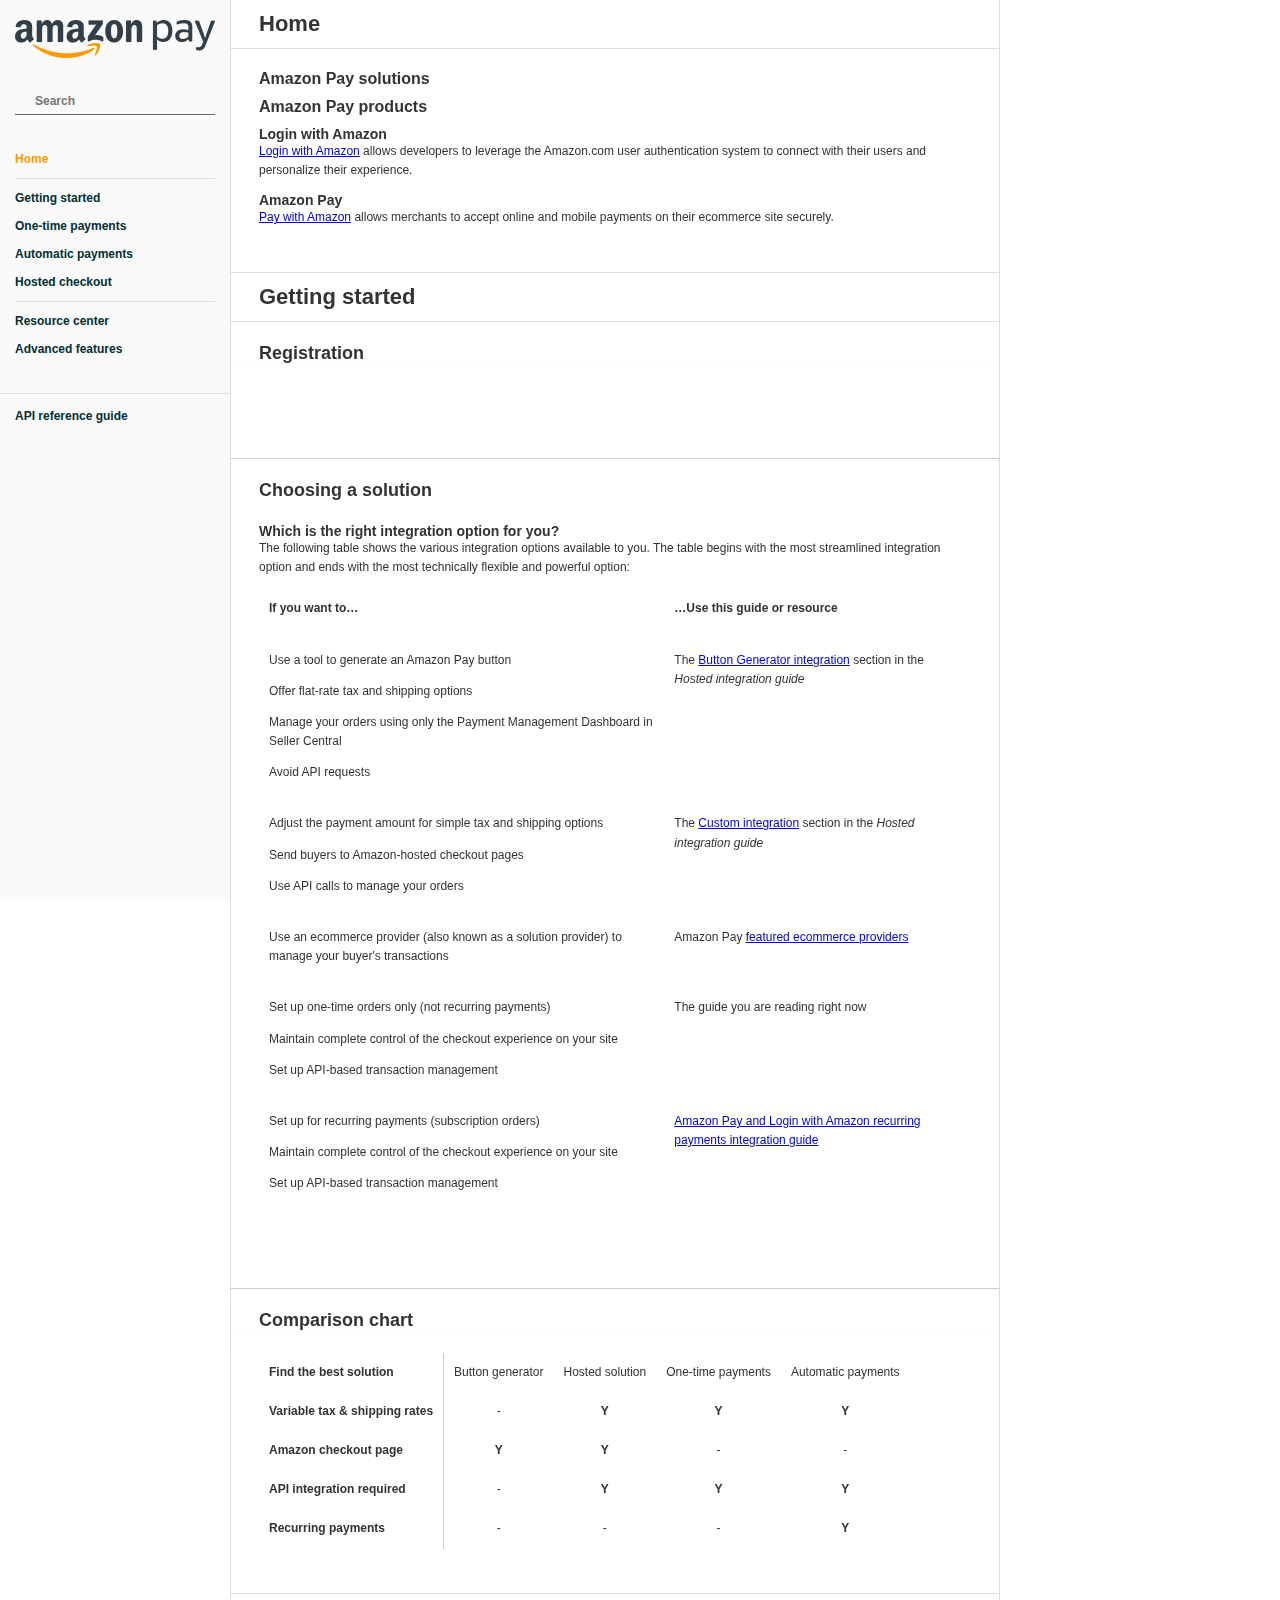
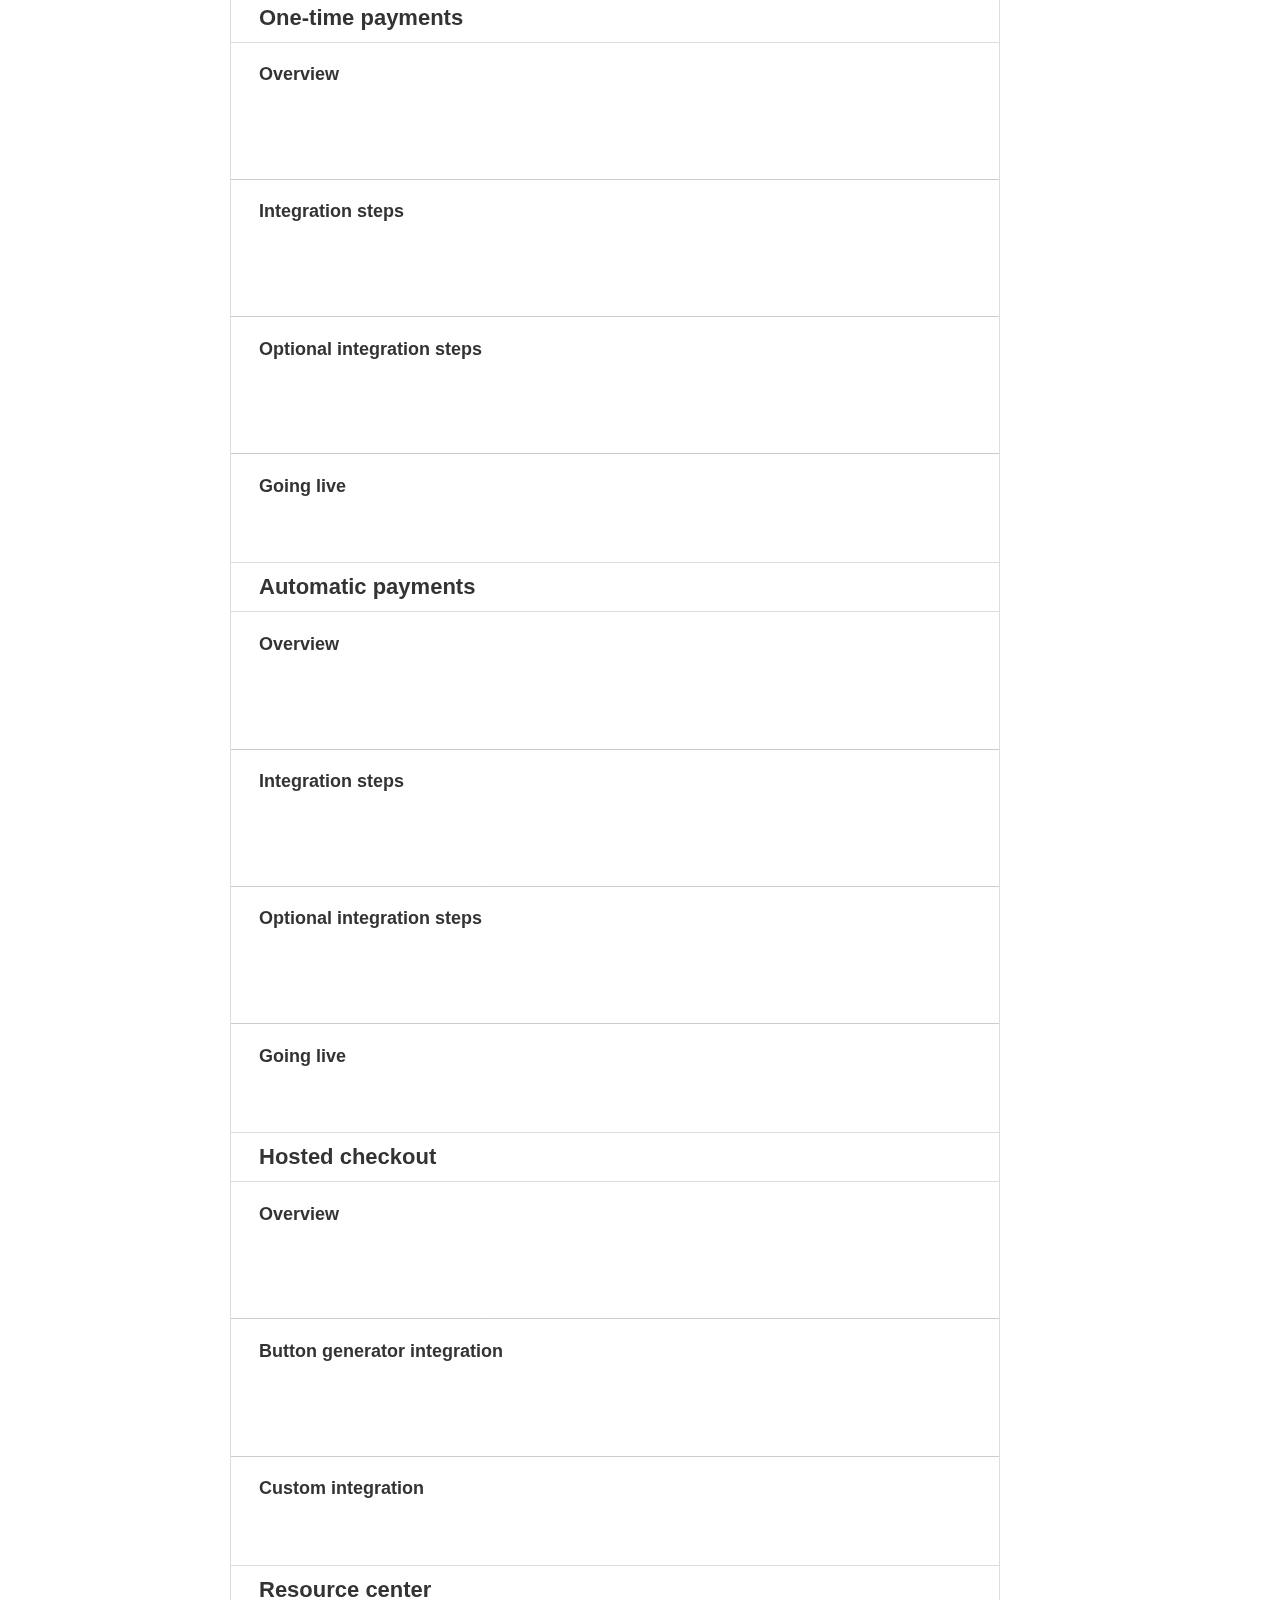
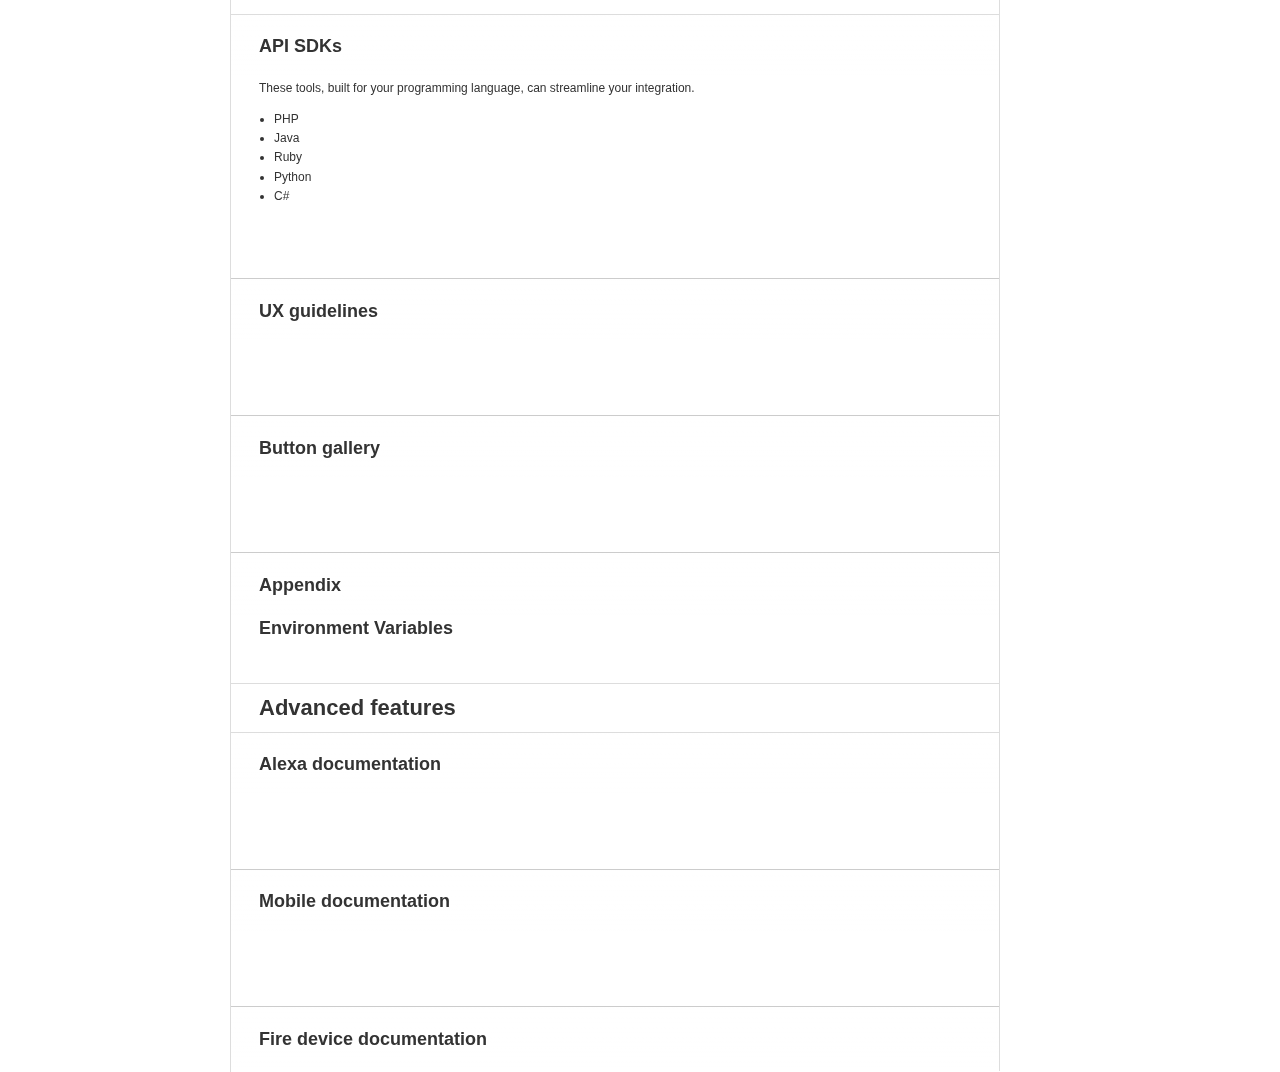
==== commit b4a9cfbf: "publish: API reference updates" ====
--- a/index.html
+++ b/index.html
@@ -3,7 +3,7 @@
 <!doctype html>
 <html>
   <!--<pre>
-    [{:id=>"home", :content=>[#<Nokogiri::XML::Text:0x3fff42c0de48 "Home">], :level=>1, :children=>[]}, {:id=>"divider", :content=>[#<Nokogiri::XML::Text:0x3fff42c0dc40 "Divider">], :level=>1, :children=>[]}, {:id=>"getting-started", :content=>[#<Nokogiri::XML::Text:0x3fff42c0da60 "Getting started">], :level=>1, :children=>[{:id=>"registration", :content=>[#<Nokogiri::XML::Text:0x3fff42c0d880 "Registration">], :level=>2, :children=>[]}, {:id=>"choosing-a-solution", :content=>[#<Nokogiri::XML::Text:0x3fff42c0d6a0 "Choosing a solution">], :level=>2, :children=>[]}, {:id=>"comparison-chart", :content=>[#<Nokogiri::XML::Text:0x3fff42c0d4c0 "Comparison chart">], :level=>2, :children=>[]}]}, {:id=>"one-time-payments", :content=>[#<Nokogiri::XML::Text:0x3fff42c0d2e0 "One-time payments">], :level=>1, :children=>[{:id=>"overview", :content=>[#<Nokogiri::XML::Text:0x3fff42c0d100 "Overview">], :level=>2, :children=>[]}, {:id=>"integration-steps", :content=>[#<Nokogiri::XML::Text:0x3fff42c0cf20 "Integration steps">], :level=>2, :children=>[]}, {:id=>"optional-integration-steps", :content=>[#<Nokogiri::XML::Text:0x3fff42c0cd40 "Optional integration steps">], :level=>2, :children=>[]}, {:id=>"going-live", :content=>[#<Nokogiri::XML::Text:0x3fff42c0cb60 "Going live">], :level=>2, :children=>[]}]}, {:id=>"automatic-payments", :content=>[#<Nokogiri::XML::Text:0x3fff42c0c980 "Automatic payments">], :level=>1, :children=>[{:id=>"overview", :content=>[#<Nokogiri::XML::Text:0x3fff42c0c7a0 "Overview">], :level=>2, :children=>[]}, {:id=>"integration-steps", :content=>[#<Nokogiri::XML::Text:0x3fff42c0c5c0 "Integration steps">], :level=>2, :children=>[]}, {:id=>"optional-integration-steps", :content=>[#<Nokogiri::XML::Text:0x3fff42c0c3e0 "Optional integration steps">], :level=>2, :children=>[]}, {:id=>"going-live", :content=>[#<Nokogiri::XML::Text:0x3fff42c0c200 "Going live">], :level=>2, :children=>[]}]}, {:id=>"hosted-checkout", :content=>[#<Nokogiri::XML::Text:0x3fff42c0c020 "Hosted checkout">], :level=>1, :children=>[{:id=>"overview", :content=>[#<Nokogiri::XML::Text:0x3fff42c09dfc "Overview">], :level=>2, :children=>[]}, {:id=>"button-generator-integration", :content=>[#<Nokogiri::XML::Text:0x3fff42c09c1c "Button generator integration">], :level=>2, :children=>[]}, {:id=>"custom-integration", :content=>[#<Nokogiri::XML::Text:0x3fff42c09a3c "Custom integration">], :level=>2, :children=>[]}]}, {:id=>"divider", :content=>[#<Nokogiri::XML::Text:0x3fff42c0985c "Divider">], :level=>1, :children=>[]}, {:id=>"resource-center", :content=>[#<Nokogiri::XML::Text:0x3fff42c0967c "Resource center">], :level=>1, :children=>[{:id=>"api-sdks", :content=>[#<Nokogiri::XML::Text:0x3fff42c0949c "API SDKs">], :level=>2, :children=>[]}, {:id=>"ux-guidelines", :content=>[#<Nokogiri::XML::Text:0x3fff42c092bc "UX guidelines">], :level=>2, :children=>[]}, {:id=>"button-gallery", :content=>[#<Nokogiri::XML::Text:0x3fff42c090dc "Button gallery">], :level=>2, :children=>[]}, {:id=>"appendix", :content=>[#<Nokogiri::XML::Text:0x3fff42c08efc "Appendix">], :level=>2, :children=>[{:id=>"environment-variables", :content=>[#<Nokogiri::XML::Text:0x3fff42c08d1c "Environment Variables">], :level=>3, :children=>[]}]}]}, {:id=>"advanced-features", :content=>[#<Nokogiri::XML::Text:0x3fff42c08b3c "Advanced features">], :level=>1, :children=>[{:id=>"alexa-documentation", :content=>[#<Nokogiri::XML::Text:0x3fff42c0895c "Alexa documentation">], :level=>2, :children=>[]}, {:id=>"mobile-documentation", :content=>[#<Nokogiri::XML::Text:0x3fff42c0877c "Mobile documentation">], :level=>2, :children=>[]}, {:id=>"fire-device-documentation", :content=>[#<Nokogiri::XML::Text:0x3fff42c0859c "Fire device documentation">], :level=>2, :children=>[]}]}]
+    [{:id=>"home", :content=>[#<Nokogiri::XML::Text:0x3fe1b8cfde2c "Home">], :level=>1, :children=>[]}, {:id=>"divider", :content=>[#<Nokogiri::XML::Text:0x3fe1b8cfdc24 "Divider">], :level=>1, :children=>[]}, {:id=>"getting-started", :content=>[#<Nokogiri::XML::Text:0x3fe1b8cfda44 "Getting started">], :level=>1, :children=>[{:id=>"registration", :content=>[#<Nokogiri::XML::Text:0x3fe1b8cfd864 "Registration">], :level=>2, :children=>[]}, {:id=>"choosing-a-solution", :content=>[#<Nokogiri::XML::Text:0x3fe1b8cfd684 "Choosing a solution">], :level=>2, :children=>[]}, {:id=>"comparison-chart", :content=>[#<Nokogiri::XML::Text:0x3fe1b8cfd4a4 "Comparison chart">], :level=>2, :children=>[]}]}, {:id=>"one-time-payments", :content=>[#<Nokogiri::XML::Text:0x3fe1b8cfd2c4 "One-time payments">], :level=>1, :children=>[{:id=>"overview", :content=>[#<Nokogiri::XML::Text:0x3fe1b8cfd0e4 "Overview">], :level=>2, :children=>[]}, {:id=>"integration-steps", :content=>[#<Nokogiri::XML::Text:0x3fe1b8cfcf04 "Integration steps">], :level=>2, :children=>[]}, {:id=>"optional-integration-steps", :content=>[#<Nokogiri::XML::Text:0x3fe1b8cfcd24 "Optional integration steps">], :level=>2, :children=>[]}, {:id=>"going-live", :content=>[#<Nokogiri::XML::Text:0x3fe1b8cfcb44 "Going live">], :level=>2, :children=>[]}]}, {:id=>"automatic-payments", :content=>[#<Nokogiri::XML::Text:0x3fe1b8cfc964 "Automatic payments">], :level=>1, :children=>[{:id=>"overview", :content=>[#<Nokogiri::XML::Text:0x3fe1b8cfc784 "Overview">], :level=>2, :children=>[]}, {:id=>"integration-steps", :content=>[#<Nokogiri::XML::Text:0x3fe1b8cfc5a4 "Integration steps">], :level=>2, :children=>[]}, {:id=>"optional-integration-steps", :content=>[#<Nokogiri::XML::Text:0x3fe1b8cfc3c4 "Optional integration steps">], :level=>2, :children=>[]}, {:id=>"going-live", :content=>[#<Nokogiri::XML::Text:0x3fe1b8cfc1e4 "Going live">], :level=>2, :children=>[]}]}, {:id=>"hosted-checkout", :content=>[#<Nokogiri::XML::Text:0x3fe1b8cfc004 "Hosted checkout">], :level=>1, :children=>[{:id=>"overview", :content=>[#<Nokogiri::XML::Text:0x3fe1b8cf9e08 "Overview">], :level=>2, :children=>[]}, {:id=>"button-generator-integration", :content=>[#<Nokogiri::XML::Text:0x3fe1b8cf9c28 "Button generator integration">], :level=>2, :children=>[]}, {:id=>"custom-integration", :content=>[#<Nokogiri::XML::Text:0x3fe1b8cf9a48 "Custom integration">], :level=>2, :children=>[]}]}, {:id=>"divider", :content=>[#<Nokogiri::XML::Text:0x3fe1b8cf9868 "Divider">], :level=>1, :children=>[]}, {:id=>"resource-center", :content=>[#<Nokogiri::XML::Text:0x3fe1b8cf9688 "Resource center">], :level=>1, :children=>[{:id=>"api-sdks", :content=>[#<Nokogiri::XML::Text:0x3fe1b8cf94a8 "API SDKs">], :level=>2, :children=>[]}, {:id=>"ux-guidelines", :content=>[#<Nokogiri::XML::Text:0x3fe1b8cf92c8 "UX guidelines">], :level=>2, :children=>[]}, {:id=>"button-gallery", :content=>[#<Nokogiri::XML::Text:0x3fe1b8cf90e8 "Button gallery">], :level=>2, :children=>[]}, {:id=>"appendix", :content=>[#<Nokogiri::XML::Text:0x3fe1b8cf8f08 "Appendix">], :level=>2, :children=>[{:id=>"environment-variables", :content=>[#<Nokogiri::XML::Text:0x3fe1b8cf8d28 "Environment Variables">], :level=>3, :children=>[]}]}]}, {:id=>"advanced-features", :content=>[#<Nokogiri::XML::Text:0x3fe1b8cf8b48 "Advanced features">], :level=>1, :children=>[{:id=>"alexa-documentation", :content=>[#<Nokogiri::XML::Text:0x3fe1b8cf8968 "Alexa documentation">], :level=>2, :children=>[]}, {:id=>"mobile-documentation", :content=>[#<Nokogiri::XML::Text:0x3fe1b8cf8788 "Mobile documentation">], :level=>2, :children=>[]}, {:id=>"fire-device-documentation", :content=>[#<Nokogiri::XML::Text:0x3fe1b8cf85a8 "Fire device documentation">], :level=>2, :children=>[]}]}]
   </pre>-->
   <head>
     <meta charset="utf-8">
--- a/stylesheets/screen.css
+++ b/stylesheets/screen.css
@@ -1 +1 @@
-/*! normalize.css v3.0.2 | MIT License | git.io/normalize */html{font-family:sans-serif;-ms-text-size-adjust:100%;-webkit-text-size-adjust:100%}body{margin:0}article,aside,details,figcaption,figure,footer,header,hgroup,main,menu,nav,section,summary{display:block}audio,canvas,progress,video{display:inline-block;vertical-align:baseline}audio:not([controls]){display:none;height:0}[hidden],template{display:none}a{background-color:transparent}a:active,a:hover{outline:0}abbr[title]{border-bottom:1px dotted}b,strong{font-weight:bold}dfn{font-style:italic}h1{font-size:2em;margin:0.67em 0}mark{background:#ff0;color:#000}small{font-size:80%}sub,sup{font-size:75%;line-height:0;position:relative;vertical-align:baseline}sup{top:-0.5em}sub{bottom:-0.25em}img{border:0}svg:not(:root){overflow:hidden}figure{margin:1em 40px}hr{box-sizing:content-box;height:0}pre{overflow:auto}code,kbd,pre,samp{font-family:monospace, monospace;font-size:1em}button,input,optgroup,select,textarea{color:inherit;font:inherit;margin:0}button{overflow:visible}button,select{text-transform:none}button,html input[type="button"],input[type="reset"],input[type="submit"]{-webkit-appearance:button;cursor:pointer}button[disabled],html input[disabled]{cursor:default}button::-moz-focus-inner,input::-moz-focus-inner{border:0;padding:0}input{line-height:normal}input[type="checkbox"],input[type="radio"]{box-sizing:border-box;padding:0}input[type="number"]::-webkit-inner-spin-button,input[type="number"]::-webkit-outer-spin-button{height:auto}input[type="search"]{-webkit-appearance:textfield;box-sizing:content-box}input[type="search"]::-webkit-search-cancel-button,input[type="search"]::-webkit-search-decoration{-webkit-appearance:none}fieldset{border:1px solid #c0c0c0;margin:0 2px;padding:0.35em 0.625em 0.75em}legend{border:0;padding:0}textarea{overflow:auto}optgroup{font-weight:bold}table{border-collapse:collapse;border-spacing:0}td,th{padding:0}.content h1,.content h2,.content h3,.content h4,.content h5,.content h6,html,body{font-family:-apple-system, BlinkMacSystemFont, "Segoe UI", Roboto, Helvetica, Arial, sans-serif, "Apple Color Emoji", "Segoe UI Emoji", "Segoe UI Symbol";font-size:12px}.content h1,.content h2,.content h3,.content h4,.content h5,.content h6{font-weight:bold}.content code,.content pre{font-family:Consolas, Menlo, Monaco, "Lucida Console", "Liberation Mono", "DejaVu Sans Mono", "Bitstream Vera Sans Mono", "Courier New", monospace, serif;font-size:12px;line-height:1.5}.content code{word-break:break-all;-webkit-hyphens:auto;-ms-hyphens:auto;hyphens:auto}@font-face{font-family:'slate';src:url(../fonts/slate.eot?-syv14m);src:url(../fonts/slate.eot?#iefix-syv14m) format("embedded-opentype"),url(../fonts/slate.woff2?-syv14m) format("woff2"),url(../fonts/slate.woff?-syv14m) format("woff"),url(../fonts/slate.ttf?-syv14m) format("truetype"),url(../fonts/slate.svg?-syv14m#slate) format("svg");font-weight:normal;font-style:normal}.content aside.warning:before,.content aside.notice:before,.content aside.success:before,.toc-wrapper>.search:before{font-family:'slate';speak:none;font-style:normal;font-weight:normal;font-variant:normal;text-transform:none;line-height:1}.content aside.warning:before{content:"\e600"}.content aside.notice:before{content:"\e602"}.content aside.success:before{content:"\e606"}.toc-wrapper>.search:before{content:"\e607"}html,body{color:#333;padding:0;margin:0;-webkit-font-smoothing:antialiased;-moz-osx-font-smoothing:grayscale;background-color:#FFF;height:100%;-webkit-text-size-adjust:none}html .center,body .center{text-align:center !important}html .bold,body .bold{font-weight:bold !important}#toc>ul>li>a>span{float:right;background-color:#2484FF;border-radius:40px;width:20px}.toc-wrapper{transition:left 0.3s ease-in-out;overflow-y:auto;overflow-x:hidden;position:fixed;z-index:30;top:0;left:0;bottom:0;width:230px;background-color:#FAFAFA;font-size:12px;font-weight:bold}.toc-wrapper .lang-selector{display:none}.toc-wrapper .lang-selector a{padding-top:0.5em;padding-bottom:0.5em}.toc-wrapper>img{display:block;max-width:100%}.toc-wrapper>.search{position:relative;margin-bottom:20px}.toc-wrapper>.search input{background:#FAFAFA;border-width:0 0 1px 0;border-color:#666;padding:6px 0 6px 20px;box-sizing:border-box;margin:10px 15px;width:200px;outline:none;color:#002f36;border-radius:0}.toc-wrapper>.search:before{position:absolute;top:17px;left:15px;color:#002f36}.toc-wrapper .logo{margin:20px auto}.toc-wrapper .search-results{margin-top:0;box-sizing:border-box;height:0;overflow-y:auto;overflow-x:hidden;transition-property:height, margin;transition-duration:180ms;transition-timing-function:ease-in-out;background:#FAFAFA}.toc-wrapper .search-results.visible{height:30%;margin-bottom:1em}.toc-wrapper .search-results li{margin:1em 15px;line-height:1}.toc-wrapper .search-results a{color:#002f36;text-decoration:none}.toc-wrapper .search-results a:hover{text-decoration:underline}.toc-wrapper ul,.toc-wrapper li{list-style:none;margin:0;padding:0;line-height:28px}.toc-wrapper li{color:#002f36;transition-property:background;transition-timing-function:linear;transition-duration:200ms}.toc-wrapper .toc-link.active{background-color:#FAFAFA;color:#ff9900}.toc-wrapper .toc-link.active-parent{background-color:#FAFAFA;color:#002f36}.toc-wrapper .toc-list-h2{display:none;background-color:#FAFAFA;font-weight:500}.toc-wrapper .toc-h2{padding-left:30px;font-size:12px}.toc-wrapper .toc-list-h3{display:none;background-color:#FAFAFA}.toc-wrapper .toc-h3{padding-left:40px;font-size:12px}.toc-wrapper .toc-list-h4{display:none;background-color:#FAFAFA}.toc-wrapper .toc-h4{padding-left:55px;font-size:12px}.toc-wrapper .toc-footer{padding:1em 0;margin-top:30px;border-top:1px solid #DDD}.toc-wrapper .toc-footer li,.toc-wrapper .toc-footer a{color:#002f36;text-decoration:none}.toc-wrapper .toc-footer a:hover{text-decoration:none}.toc-wrapper .toc-footer li{font-size:12px;line-height:1.7;text-decoration:none}.toc-link,.toc-footer li{padding:0 15px 0 15px;display:block;overflow-x:hidden;white-space:nowrap;text-overflow:ellipsis;text-decoration:none;color:#002f36;transition-property:background;transition-timing-function:linear;transition-duration:130ms;cursor:pointer}#nav-button{padding:0 1.5em 5em 0;display:none;position:fixed;top:0;left:0;z-index:100;color:#000;text-decoration:none;font-weight:bold;opacity:0.7;line-height:16px;transition:left 0.3s ease-in-out}#nav-button span{display:block;padding:6px 6px 6px;background-color:rgba(255,255,255,0.7);transform-origin:0 0;transform:rotate(-90deg) translate(-100%, 0);border-radius:0 0 0 5px}#nav-button img{height:16px;vertical-align:bottom}#nav-button:hover{opacity:1}#nav-button.open{left:230px}.page-wrapper{margin-left:230px;position:relative;z-index:10;background-color:#FFF;min-height:100%;border-left:1px solid #ddd;padding-bottom:1px}.page-wrapper .dark-box{width:50%;background-color:#FFF;position:absolute;right:0;top:0;bottom:0;border-left:1px solid #ddd}.page-wrapper .lang-selector{position:fixed;z-index:50;border-bottom:5px solid #FFF}.index{max-width:1000px}.index .dark-box{display:none}.index .content>h1,.index .content>h2,.index .content>h3,.index .content>h4,.index .content>h5,.index .content>h6,.index .content>p,.index .content>table,.index .content>ul,.index .content>ol,.index .content>aside,.index .content>dl{margin-right:0px}.lang-selector{background-color:#FFF;width:100%;font-weight:bold}.lang-selector a{display:block;float:left;color:#002f36;text-decoration:none;padding:0 10px;line-height:30px;outline:0}.lang-selector a:active,.lang-selector a:focus{background-color:#111;color:#002f36}.lang-selector a.active{background-color:#FFF;color:#002f36}.lang-selector:after{content:'';clear:both;display:block}.content{-webkit-transform:translateZ(0);position:relative;z-index:30;border-right:1px solid #ddd}.content:after{content:'';display:block;clear:both}.content>h1,.content>h2,.content>h3,.content>h4,.content>h5,.content>h6,.content>p,.content>table,.content>ul,.content>ol,.content>aside,.content>dl{margin-right:50%;padding:0 28px;box-sizing:border-box;display:block}.content>ul,.content>ol{padding-left:43px}.content>h1,.content>h2,.content>h3,.content>h4,.content>div{clear:both}.content h1{font-size:25px;padding-top:0.5em;padding-bottom:0.5em;margin-bottom:21px;margin-top:2em;border-top:1px solid #ddd;border-bottom:1px solid #ddd;background-color:#ffffff}.content #index h1{display:none}.content h1:first-child,.content div:first-child+h1{border-top-width:0;margin-top:0}.content h2{font-size:18px;margin-top:4em;margin-bottom:0;border-top:1px solid #ccc;padding-top:1.2em;padding-bottom:1.2em;background-image:linear-gradient(to bottom, rgba(255,255,255,0.2), rgba(255,255,255,0))}.content h3,.content h4,.content h5,.content h6{font-size:18px;margin-top:0px;margin-bottom:0px}.content h5{font-size:14px;padding-bottom:10px}.content h1+h2,.content h1+div+h2{margin-top:-21px;border-top:none}.content hr{margin:2em 0;border-top:2px solid #FFF;border-bottom:2px solid #FFF}.content table{margin-bottom:1em;overflow:auto}.content table th,.content table td{text-align:left;vertical-align:top;line-height:1.6}.content table th code,.content table td code{white-space:nowrap}.content table th{padding:5px 10px;border-bottom:1px solid #ccc;vertical-align:bottom}.content table td{padding:10px}.content table tr:last-child{border-bottom:1px solid #ccc}.content table tr:nth-child(odd)>td{background-color:white}.content table tr:nth-child(even)>td{background-color:white}.content dt{font-weight:bold}.content dd{margin-left:15px}.content p,.content li,.content dt,.content dd{line-height:1.6;margin-top:0}.content img{max-width:100%}.content code{background-color:rgba(0,0,0,0.05);padding:3px;border-radius:3px}.content pre>code{background-color:transparent;padding:0}.content aside{padding-top:1em;padding-bottom:1em;margin-top:1.5em;margin-bottom:1.5em;background:#8fbcd4;line-height:1.6}.content aside.warning{background-color:#c97a7e}.content aside.success{background-color:#6ac174}.content aside:before{vertical-align:middle;padding-right:0.5em;font-size:12px}.content .search-highlight{padding:2px;margin:-3px;border-radius:4px;border:1px solid #F7E633;background:linear-gradient(to top left, #F7E633 0%, #F1D32F 100%)}.content pre,.content blockquote{background-color:#1E2224;color:#fff;margin:0;width:50%;float:right;clear:right;box-sizing:border-box}.content pre>p,.content blockquote>p{margin:0}.content pre a,.content blockquote a{color:#fff;text-decoration:none;border-bottom:dashed 1px #ccc}.content pre{padding-top:2em;padding-bottom:2em;padding:2em 28px}.content blockquote>p{background-color:#191D1F;padding:13px 2em;color:#eee}@media (max-width: 930px){.toc-wrapper{left:-230px}.toc-wrapper.open{left:0}.page-wrapper{margin-left:0}#nav-button{display:block}.toc-link{padding-top:0.3em;padding-bottom:0.3em}}@media (max-width: 700px){.dark-box{display:none}.content>h1,.content>h2,.content>h3,.content>h4,.content>h5,.content>h6,.content>p,.content>table,.content>ul,.content>ol,.content>aside,.content>dl{margin-right:0}.toc-wrapper .lang-selector{display:block}.page-wrapper .lang-selector{display:none}.content pre,.content blockquote{width:auto;float:none}.content>pre+h1,.content>blockquote+h1,.content>pre+h2,.content>blockquote+h2,.content>pre+h3,.content>blockquote+h3,.content>pre+h4,.content>blockquote+h4,.content>pre+h5,.content>blockquote+h5,.content>pre+h6,.content>blockquote+h6,.content>pre+p,.content>blockquote+p,.content>pre+table,.content>blockquote+table,.content>pre+ul,.content>blockquote+ul,.content>pre+ol,.content>blockquote+ol,.content>pre+aside,.content>blockquote+aside,.content>pre+dl,.content>blockquote+dl{margin-top:28px}}.highlight .c,.highlight .cm,.highlight .c1,.highlight .cs{color:#909090}.highlight,.highlight .w{background-color:#1E2224}a[href="#divider"]{font-size:0px;padding:0px 10px;line-height:0px;border-bottom:1px solid #DDD;margin:5px 15px}#divider{display:none}table#comparison_chart tr:last-child{border:0px}table#comparison_chart tr td:first-child{font-weight:bold;border-right:1px solid #ccc}.external_link{font-size:10px;margin-left:5px}+/*! normalize.css v3.0.2 | MIT License | git.io/normalize */html{font-family:sans-serif;-ms-text-size-adjust:100%;-webkit-text-size-adjust:100%}body{margin:0}article,aside,details,figcaption,figure,footer,header,hgroup,main,menu,nav,section,summary{display:block}audio,canvas,progress,video{display:inline-block;vertical-align:baseline}audio:not([controls]){display:none;height:0}[hidden],template{display:none}a{background-color:transparent}a:active,a:hover{outline:0}abbr[title]{border-bottom:1px dotted}b,strong{font-weight:bold}dfn{font-style:italic}h1{font-size:2em;margin:0.67em 0}mark{background:#ff0;color:#000}small{font-size:80%}sub,sup{font-size:75%;line-height:0;position:relative;vertical-align:baseline}sup{top:-0.5em}sub{bottom:-0.25em}img{border:0}svg:not(:root){overflow:hidden}figure{margin:1em 40px}hr{box-sizing:content-box;height:0}pre{overflow:auto}code,kbd,pre,samp{font-family:monospace, monospace;font-size:1em}button,input,optgroup,select,textarea{color:inherit;font:inherit;margin:0}button{overflow:visible}button,select{text-transform:none}button,html input[type="button"],input[type="reset"],input[type="submit"]{-webkit-appearance:button;cursor:pointer}button[disabled],html input[disabled]{cursor:default}button::-moz-focus-inner,input::-moz-focus-inner{border:0;padding:0}input{line-height:normal}input[type="checkbox"],input[type="radio"]{box-sizing:border-box;padding:0}input[type="number"]::-webkit-inner-spin-button,input[type="number"]::-webkit-outer-spin-button{height:auto}input[type="search"]{-webkit-appearance:textfield;box-sizing:content-box}input[type="search"]::-webkit-search-cancel-button,input[type="search"]::-webkit-search-decoration{-webkit-appearance:none}fieldset{border:1px solid #c0c0c0;margin:0 2px;padding:0.35em 0.625em 0.75em}legend{border:0;padding:0}textarea{overflow:auto}optgroup{font-weight:bold}table{border-collapse:collapse;border-spacing:0}td,th{padding:0}.content h1,.content h2,.content h3,.content h4,.content h5,.content h6,html,body{font-family:-apple-system, BlinkMacSystemFont, "Segoe UI", Roboto, Helvetica, Arial, sans-serif, "Apple Color Emoji", "Segoe UI Emoji", "Segoe UI Symbol";font-size:12px}.content h1,.content h2,.content h3,.content h4,.content h5,.content h6{font-weight:bold}.content code,.content pre{font-family:Consolas, Menlo, Monaco, "Lucida Console", "Liberation Mono", "DejaVu Sans Mono", "Bitstream Vera Sans Mono", "Courier New", monospace, serif;font-size:12px;line-height:1.5}.content code{word-break:break-all;-webkit-hyphens:auto;-ms-hyphens:auto;hyphens:auto}@font-face{font-family:'slate';src:url(../fonts/slate.eot?-syv14m);src:url(../fonts/slate.eot?#iefix-syv14m) format("embedded-opentype"),url(../fonts/slate.woff2?-syv14m) format("woff2"),url(../fonts/slate.woff?-syv14m) format("woff"),url(../fonts/slate.ttf?-syv14m) format("truetype"),url(../fonts/slate.svg?-syv14m#slate) format("svg");font-weight:normal;font-style:normal}.content aside.warning:before,.content aside.notice:before,.content aside.success:before,.toc-wrapper>.search:before{font-family:'slate';speak:none;font-style:normal;font-weight:normal;font-variant:normal;text-transform:none;line-height:1}.content aside.warning:before{content:"\e600"}.content aside.notice:before{content:"\e602"}.content aside.success:before{content:"\e606"}.toc-wrapper>.search:before{content:"\e607"}html,body{color:#333;padding:0;margin:0;-webkit-font-smoothing:antialiased;-moz-osx-font-smoothing:grayscale;background-color:#FFF;height:100%;-webkit-text-size-adjust:none}html .center,body .center{text-align:center !important}html .bold,body .bold{font-weight:bold !important}#toc>ul>li>a>span{float:right;background-color:#2484FF;border-radius:40px;width:20px}.toc-wrapper{transition:left 0.3s ease-in-out;overflow-y:auto;overflow-x:hidden;position:fixed;z-index:30;top:0;left:0;bottom:0;width:230px;background-color:#FAFAFA;font-size:12px;font-weight:bold}.toc-wrapper .lang-selector{display:none}.toc-wrapper .lang-selector a{padding-top:0.5em;padding-bottom:0.5em}.toc-wrapper>img{display:block;max-width:100%}.toc-wrapper>.search{position:relative;margin-bottom:20px}.toc-wrapper>.search input{background:#FAFAFA;border-width:0 0 1px 0;border-color:#666;padding:6px 0 6px 20px;box-sizing:border-box;margin:10px 15px;width:200px;outline:none;color:#002f36;border-radius:0}.toc-wrapper>.search:before{position:absolute;top:17px;left:15px;color:#002f36}.toc-wrapper .logo{margin:20px auto}.toc-wrapper .search-results{margin-top:0;box-sizing:border-box;height:0;overflow-y:auto;overflow-x:hidden;transition-property:height, margin;transition-duration:180ms;transition-timing-function:ease-in-out;background:#FAFAFA}.toc-wrapper .search-results.visible{height:30%;margin-bottom:1em}.toc-wrapper .search-results li{margin:1em 15px;line-height:1}.toc-wrapper .search-results a{color:#002f36;text-decoration:none}.toc-wrapper .search-results a:hover{text-decoration:underline}.toc-wrapper ul,.toc-wrapper li{list-style:none;margin:0;padding:0;line-height:28px}.toc-wrapper li{color:#002f36;transition-property:background;transition-timing-function:linear;transition-duration:200ms}.toc-wrapper .toc-link.active{background-color:#FAFAFA;color:#ff9900}.toc-wrapper .toc-link.active-parent{background-color:#FAFAFA;color:#002f36}.toc-wrapper .toc-list-h2{display:none;background-color:#FAFAFA;font-weight:500}.toc-wrapper .toc-h2{padding-left:30px;font-size:12px}.toc-wrapper .toc-list-h3{display:none;background-color:#FAFAFA}.toc-wrapper .toc-h3{padding-left:40px;font-size:12px}.toc-wrapper .toc-list-h4{display:none;background-color:#FAFAFA}.toc-wrapper .toc-h4{padding-left:55px;font-size:12px}.toc-wrapper .toc-footer{padding:1em 0;margin-top:30px;border-top:1px solid #DDD}.toc-wrapper .toc-footer li,.toc-wrapper .toc-footer a{color:#002f36;text-decoration:none}.toc-wrapper .toc-footer a:hover{text-decoration:none}.toc-wrapper .toc-footer li{font-size:12px;line-height:1.7;text-decoration:none}.toc-link,.toc-footer li{padding:0 15px 0 15px;display:block;overflow-x:hidden;white-space:nowrap;text-overflow:ellipsis;text-decoration:none;color:#002f36;transition-property:background;transition-timing-function:linear;transition-duration:130ms;cursor:pointer}#nav-button{padding:0 1.5em 5em 0;display:none;position:fixed;top:0;left:0;z-index:100;color:#000;text-decoration:none;font-weight:bold;opacity:0.7;line-height:16px;transition:left 0.3s ease-in-out}#nav-button span{display:block;padding:6px 6px 6px;background-color:rgba(255,255,255,0.7);transform-origin:0 0;transform:rotate(-90deg) translate(-100%, 0);border-radius:0 0 0 5px}#nav-button img{height:16px;vertical-align:bottom}#nav-button:hover{opacity:1}#nav-button.open{left:230px}.page-wrapper{margin-left:230px;position:relative;z-index:10;background-color:#FFF;min-height:100%;border-left:1px solid #ddd;padding-bottom:1px}.page-wrapper .dark-box{width:50%;background-color:#FFF;position:absolute;right:0;top:0;bottom:0;border-left:1px solid #ddd}.page-wrapper .lang-selector{position:fixed;z-index:50;border-bottom:5px solid #FFF}.index{max-width:1000px}.index .dark-box{display:none}.index .content>h1,.index .content>h2,.index .content>h3,.index .content>h4,.index .content>h5,.index .content>h6,.index .content>p,.index .content>table,.index .content>ul,.index .content>ol,.index .content>aside,.index .content>dl{margin-right:0px}.lang-selector{background-color:#FFF;width:100%;font-weight:bold}.lang-selector a{display:block;float:left;color:#002f36;text-decoration:none;padding:0 10px;line-height:30px;outline:0}.lang-selector a:active,.lang-selector a:focus{background-color:#111;color:#002f36}.lang-selector a.active{background-color:#FFF;color:#002f36}.lang-selector:after{content:'';clear:both;display:block}.content{-webkit-transform:translateZ(0);position:relative;z-index:30;border-right:1px solid #ddd}.content:after{content:'';display:block;clear:both}.content>h1,.content>h2,.content>h3,.content>h4,.content>h5,.content>h6,.content>p,.content>table,.content>ul,.content>ol,.content>aside,.content>dl{margin-right:50%;padding:0 28px;box-sizing:border-box;display:block}.content>ul,.content>ol{padding-left:43px}.content>h1,.content>h2,.content>h3,.content>h4,.content>div{clear:both}.content h1{font-size:22px;padding-top:0.5em;padding-bottom:0.5em;margin-bottom:21px;margin-top:2em;border-top:1px solid #ddd;border-bottom:1px solid #ddd;background-color:#ffffff}.content #index h1{display:none}.content h1:first-child,.content div:first-child+h1{border-top-width:0;margin-top:0}.content h2{font-size:18px;margin-top:4em;margin-bottom:0;border-top:1px solid #ccc;padding-top:1.2em;padding-bottom:1.2em;background-image:linear-gradient(to bottom, rgba(255,255,255,0.2), rgba(255,255,255,0))}.content h3,.content h4,.content h5,.content h6{margin-top:0px;margin-bottom:0px}.content h3{font-size:18px}.content h4{font-size:16px}.content h5{font-size:16px;padding-bottom:10px}.content h6{font-size:14px}.content h1+h2,.content h1+div+h2{margin-top:-21px;border-top:none}.content hr{margin:2em 0;border-top:2px solid #FFF;border-bottom:2px solid #FFF}.content table{margin-bottom:1em;overflow:auto;border:0px}.content table th,.content table td{text-align:left;vertical-align:top;line-height:1.6}.content table th code,.content table td code{white-space:nowrap}.content table th{padding:5px 10px;border-bottom:1px solid #ccc;vertical-align:bottom}.content table td{padding:10px}.content table tr:nth-child(odd)>td{background-color:white}.content table tr:nth-child(even)>td{background-color:white}.content dt{font-weight:bold}.content dd{margin-left:15px}.content p,.content li,.content dt,.content dd{line-height:1.6;margin-top:0}.content img{max-width:100%}.content code{background-color:rgba(0,0,0,0.05);padding:3px;border-radius:3px}.content pre>code{background-color:transparent;padding:0}.content aside{padding-top:1em;padding-bottom:1em;margin-top:1.5em;margin-bottom:1.5em;background:#8fbcd4;line-height:1.6}.content aside.warning{background-color:#c97a7e}.content aside.success{background-color:#6ac174}.content aside:before{vertical-align:middle;padding-right:0.5em;font-size:12px}.content .search-highlight{padding:2px;margin:-3px;border-radius:4px;border:1px solid #F7E633;background:linear-gradient(to top left, #F7E633 0%, #F1D32F 100%)}.content pre,.content blockquote{background-color:#1E2224;color:#fff;margin:0;width:50%;float:right;clear:right;box-sizing:border-box}.content pre>p,.content blockquote>p{margin:0}.content pre a,.content blockquote a{color:#fff;text-decoration:none;border-bottom:dashed 1px #ccc}.content pre{padding-top:2em;padding-bottom:2em;padding:2em 28px}.content blockquote>p{background-color:#191D1F;padding:13px 2em;color:#eee}@media (max-width: 930px){.toc-wrapper{left:-230px}.toc-wrapper.open{left:0}.page-wrapper{margin-left:0}#nav-button{display:block}.toc-link{padding-top:0.3em;padding-bottom:0.3em}}@media (max-width: 700px){.dark-box{display:none}.content>h1,.content>h2,.content>h3,.content>h4,.content>h5,.content>h6,.content>p,.content>table,.content>ul,.content>ol,.content>aside,.content>dl{margin-right:0}.toc-wrapper .lang-selector{display:block}.page-wrapper .lang-selector{display:none}.content pre,.content blockquote{width:auto;float:none}.content>pre+h1,.content>blockquote+h1,.content>pre+h2,.content>blockquote+h2,.content>pre+h3,.content>blockquote+h3,.content>pre+h4,.content>blockquote+h4,.content>pre+h5,.content>blockquote+h5,.content>pre+h6,.content>blockquote+h6,.content>pre+p,.content>blockquote+p,.content>pre+table,.content>blockquote+table,.content>pre+ul,.content>blockquote+ul,.content>pre+ol,.content>blockquote+ol,.content>pre+aside,.content>blockquote+aside,.content>pre+dl,.content>blockquote+dl{margin-top:28px}}.highlight .c,.highlight .cm,.highlight .c1,.highlight .cs{color:#909090}.highlight,.highlight .w{background-color:#1E2224}a[href="#divider"]{font-size:0px;padding:0px 10px;line-height:0px;border-bottom:1px solid #DDD;margin:5px 15px}#divider{display:none}table#comparison_chart tr:last-child{border:0px}table#comparison_chart tr td:first-child{font-weight:bold;border-right:1px solid #ccc}.external_link{font-size:10px;margin-left:5px}